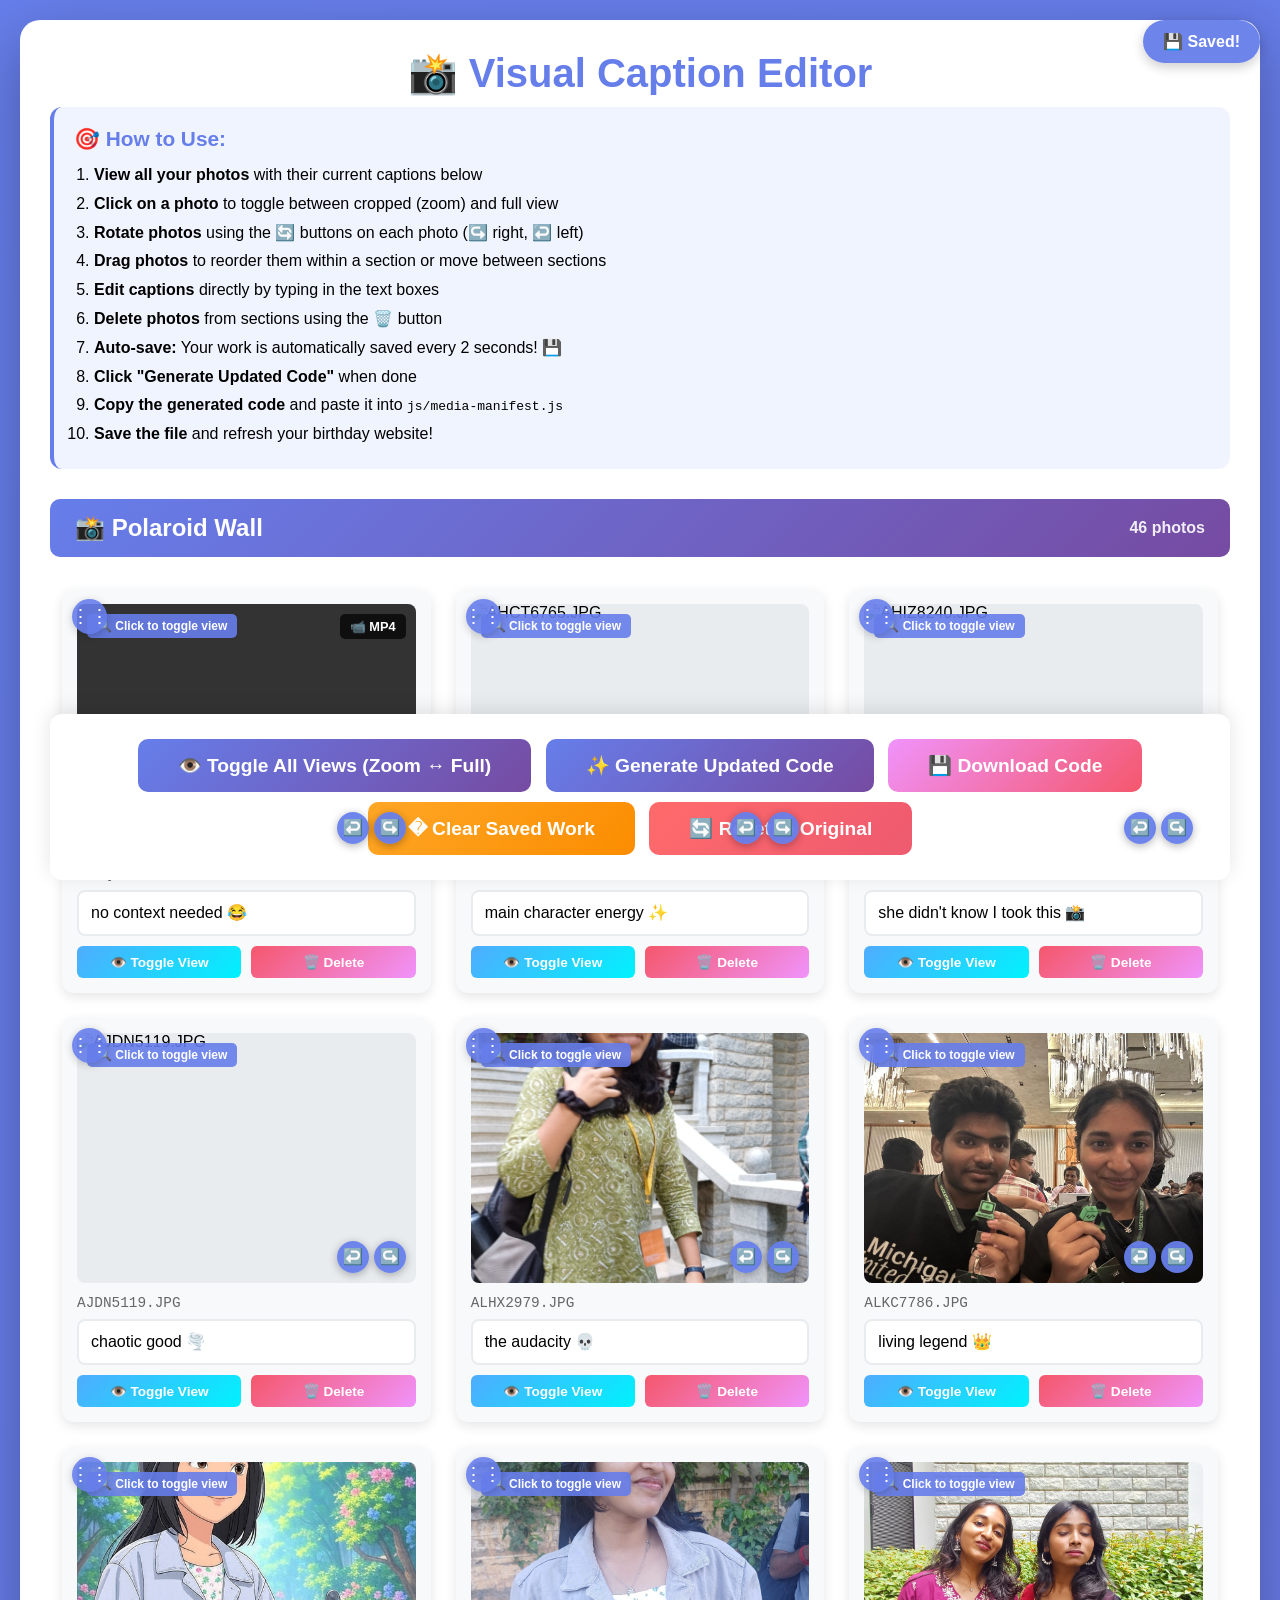
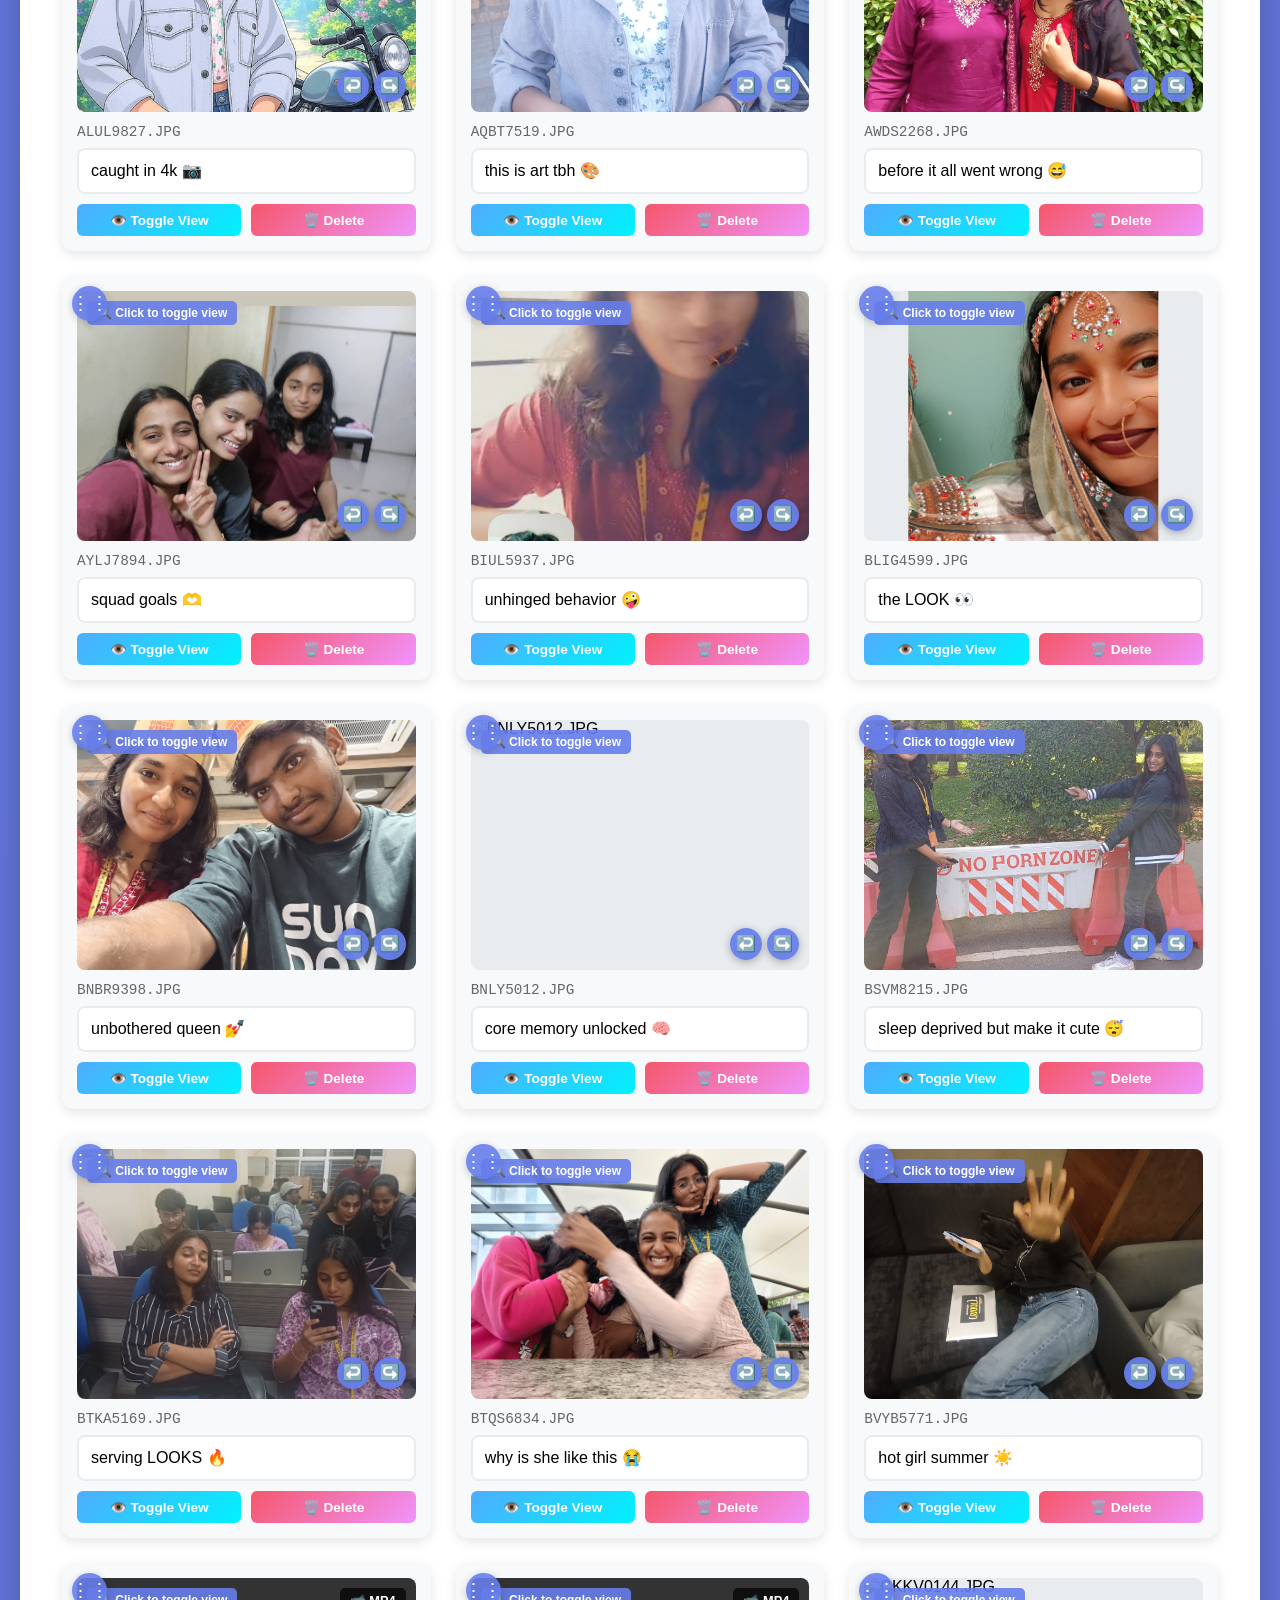
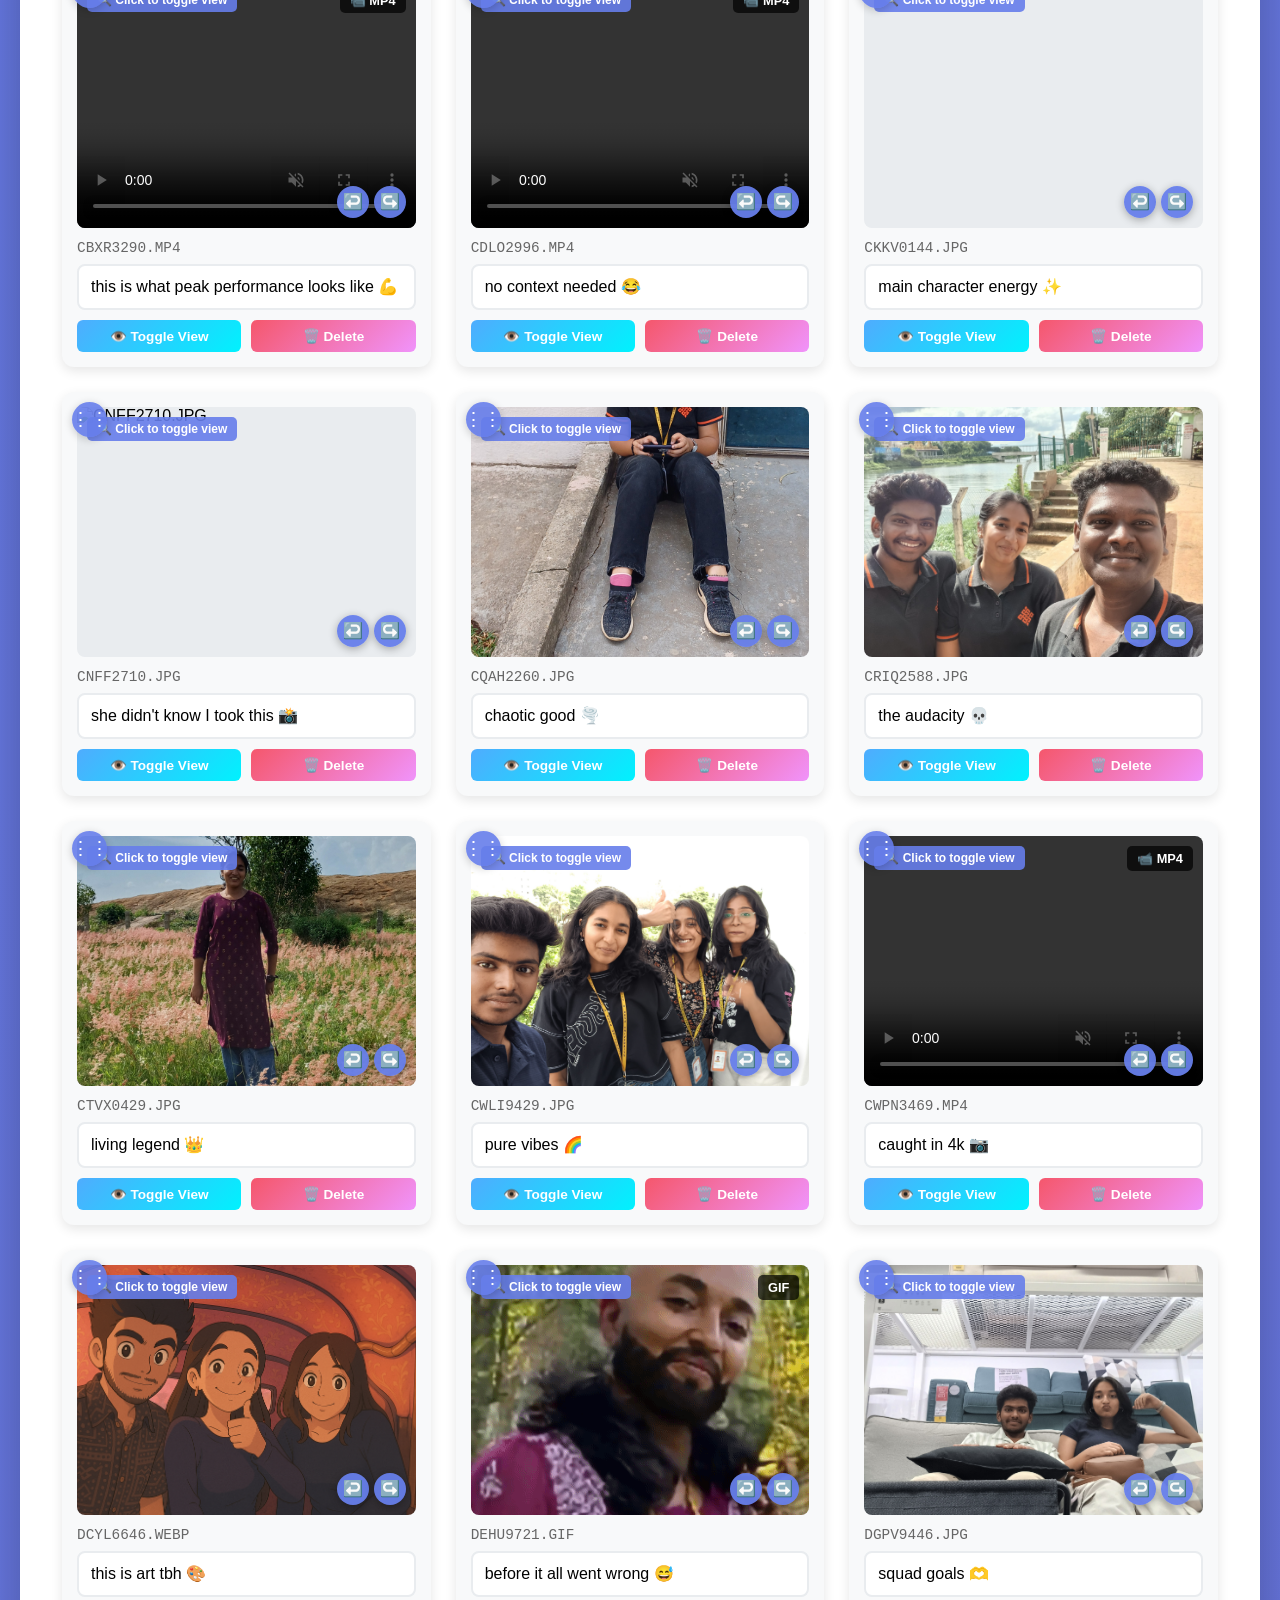
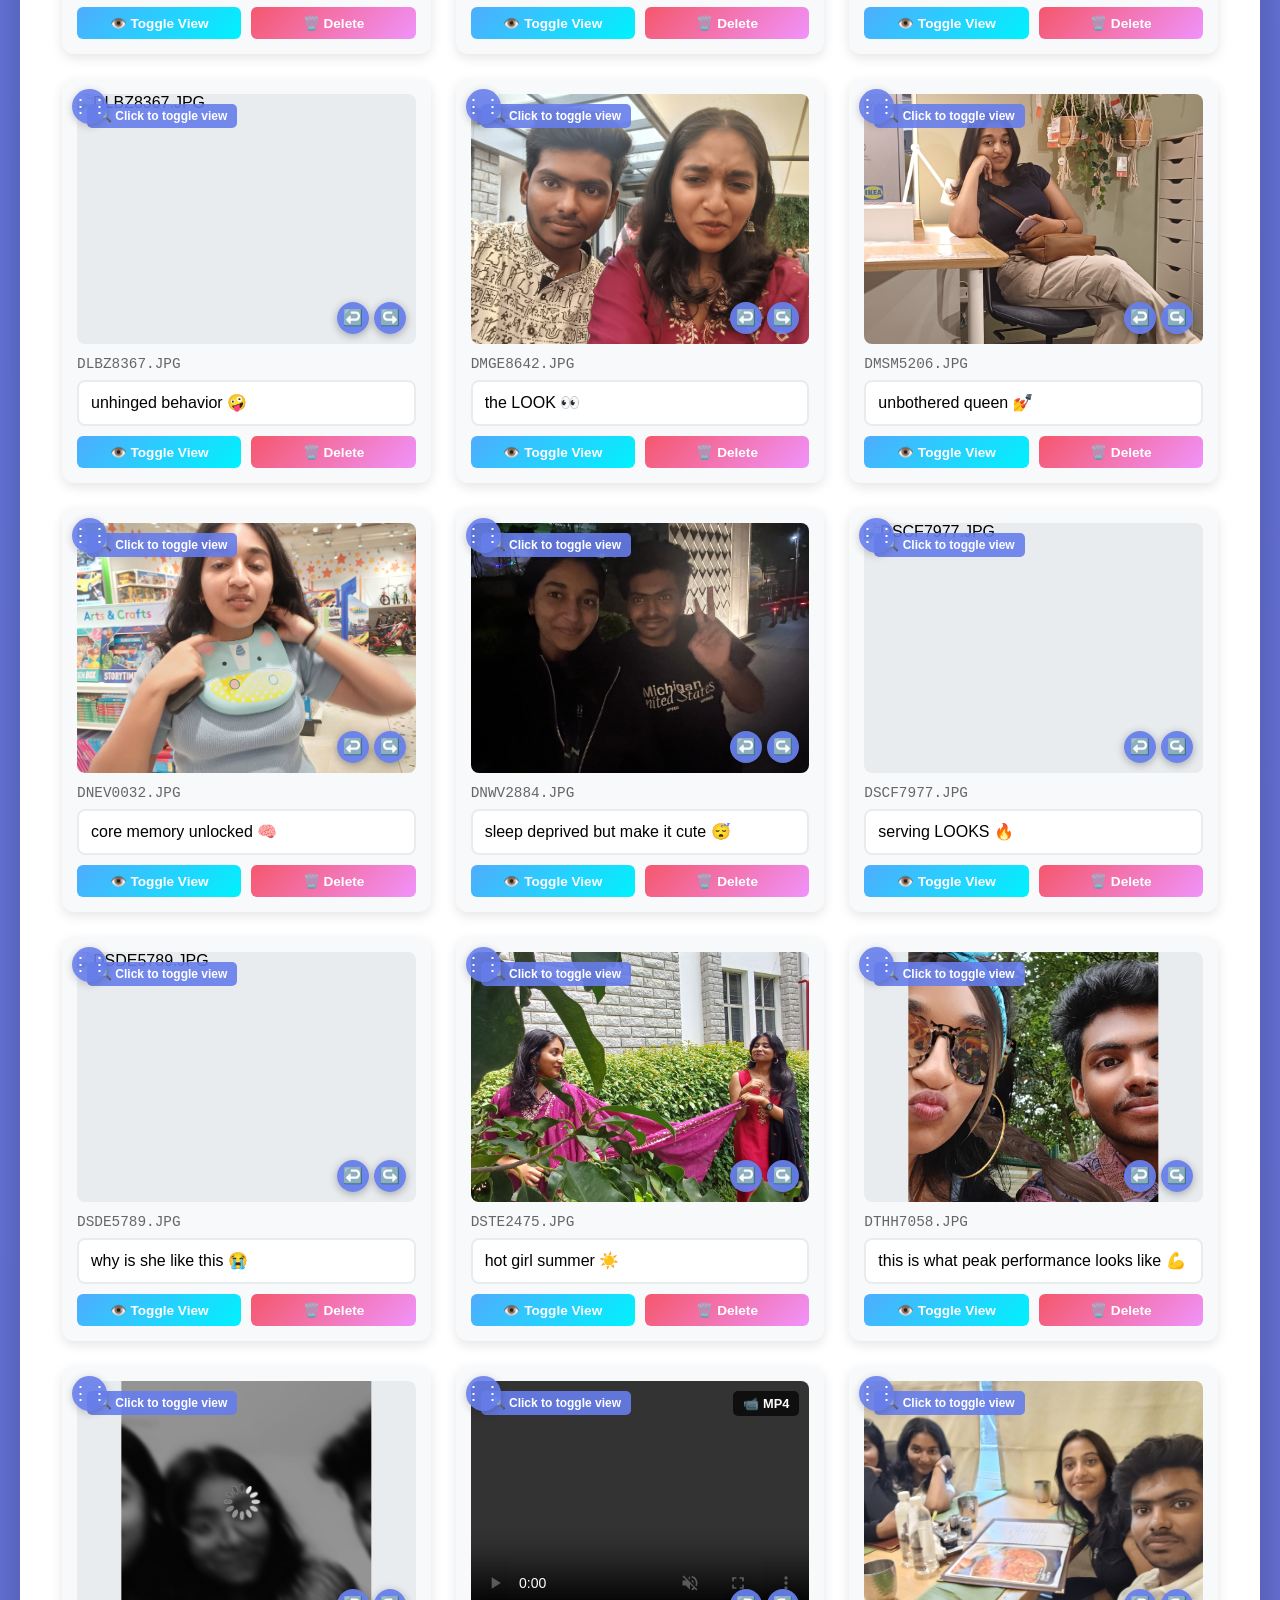
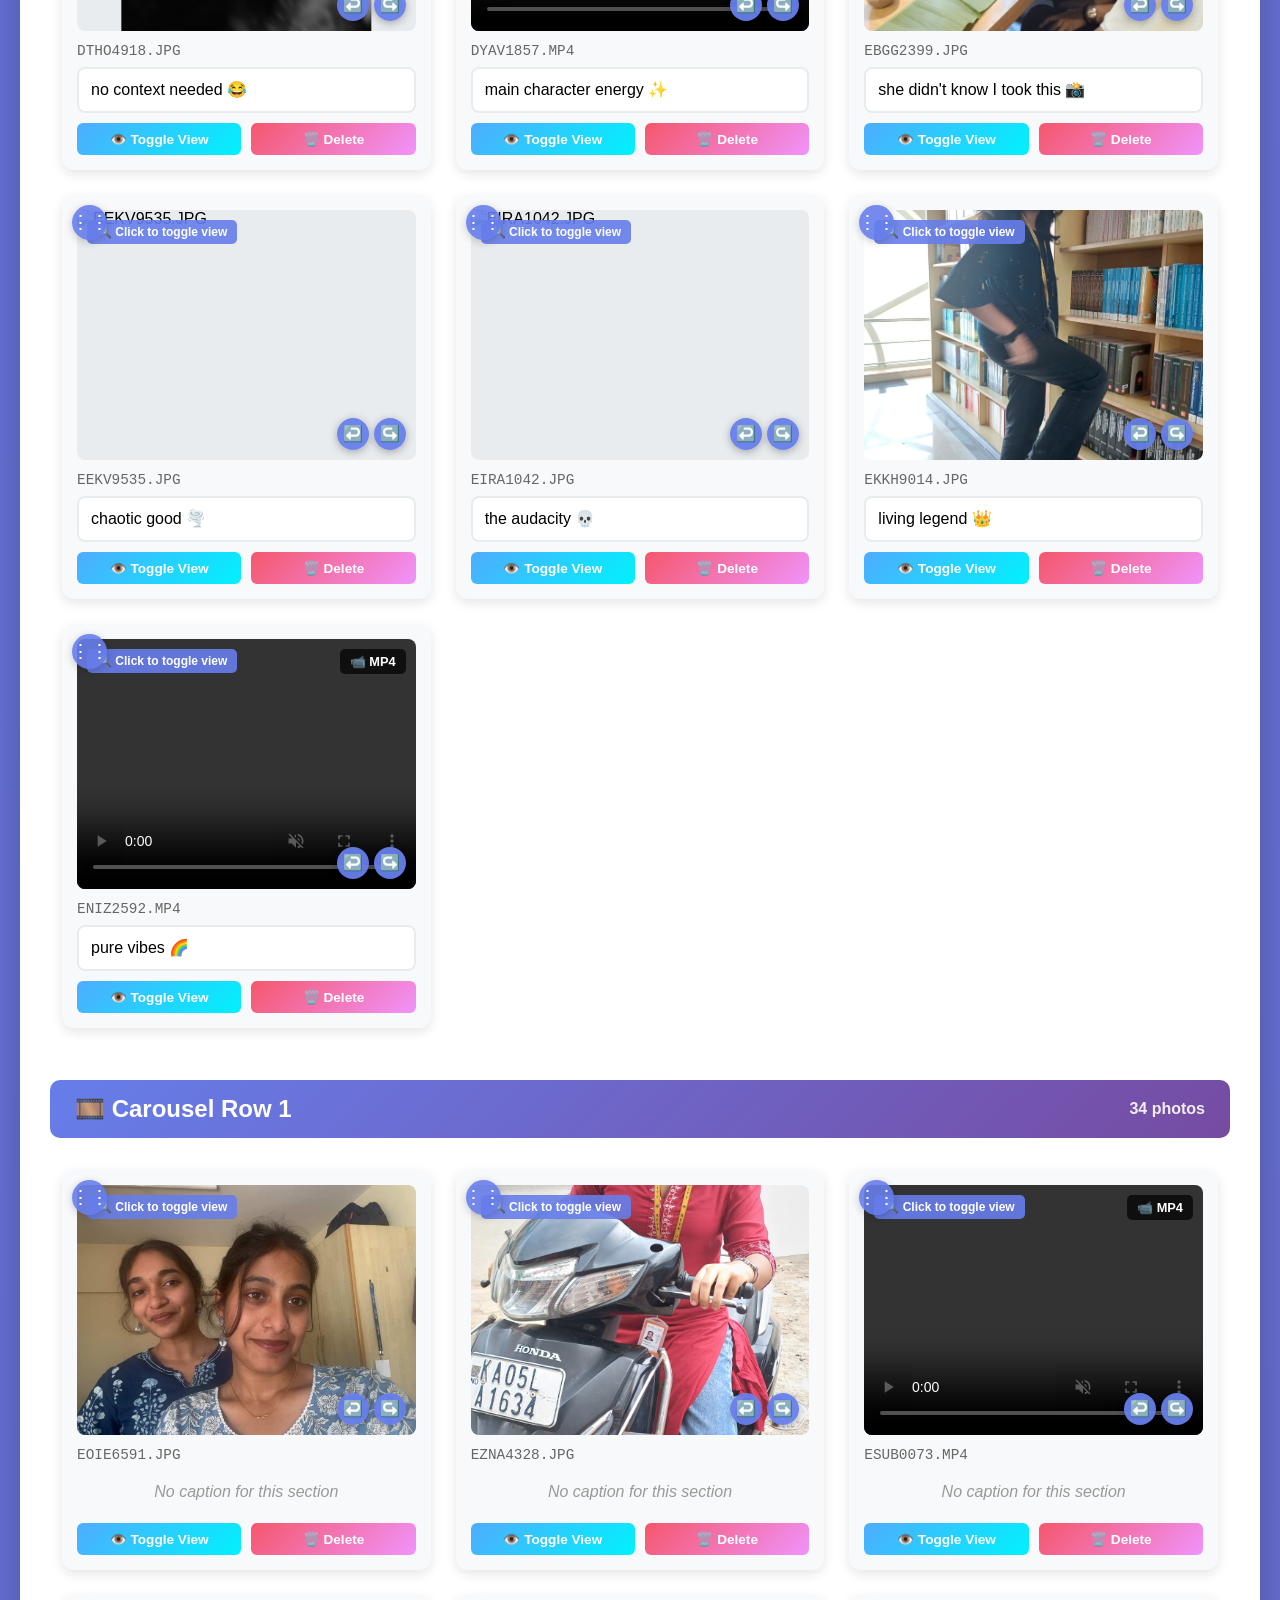
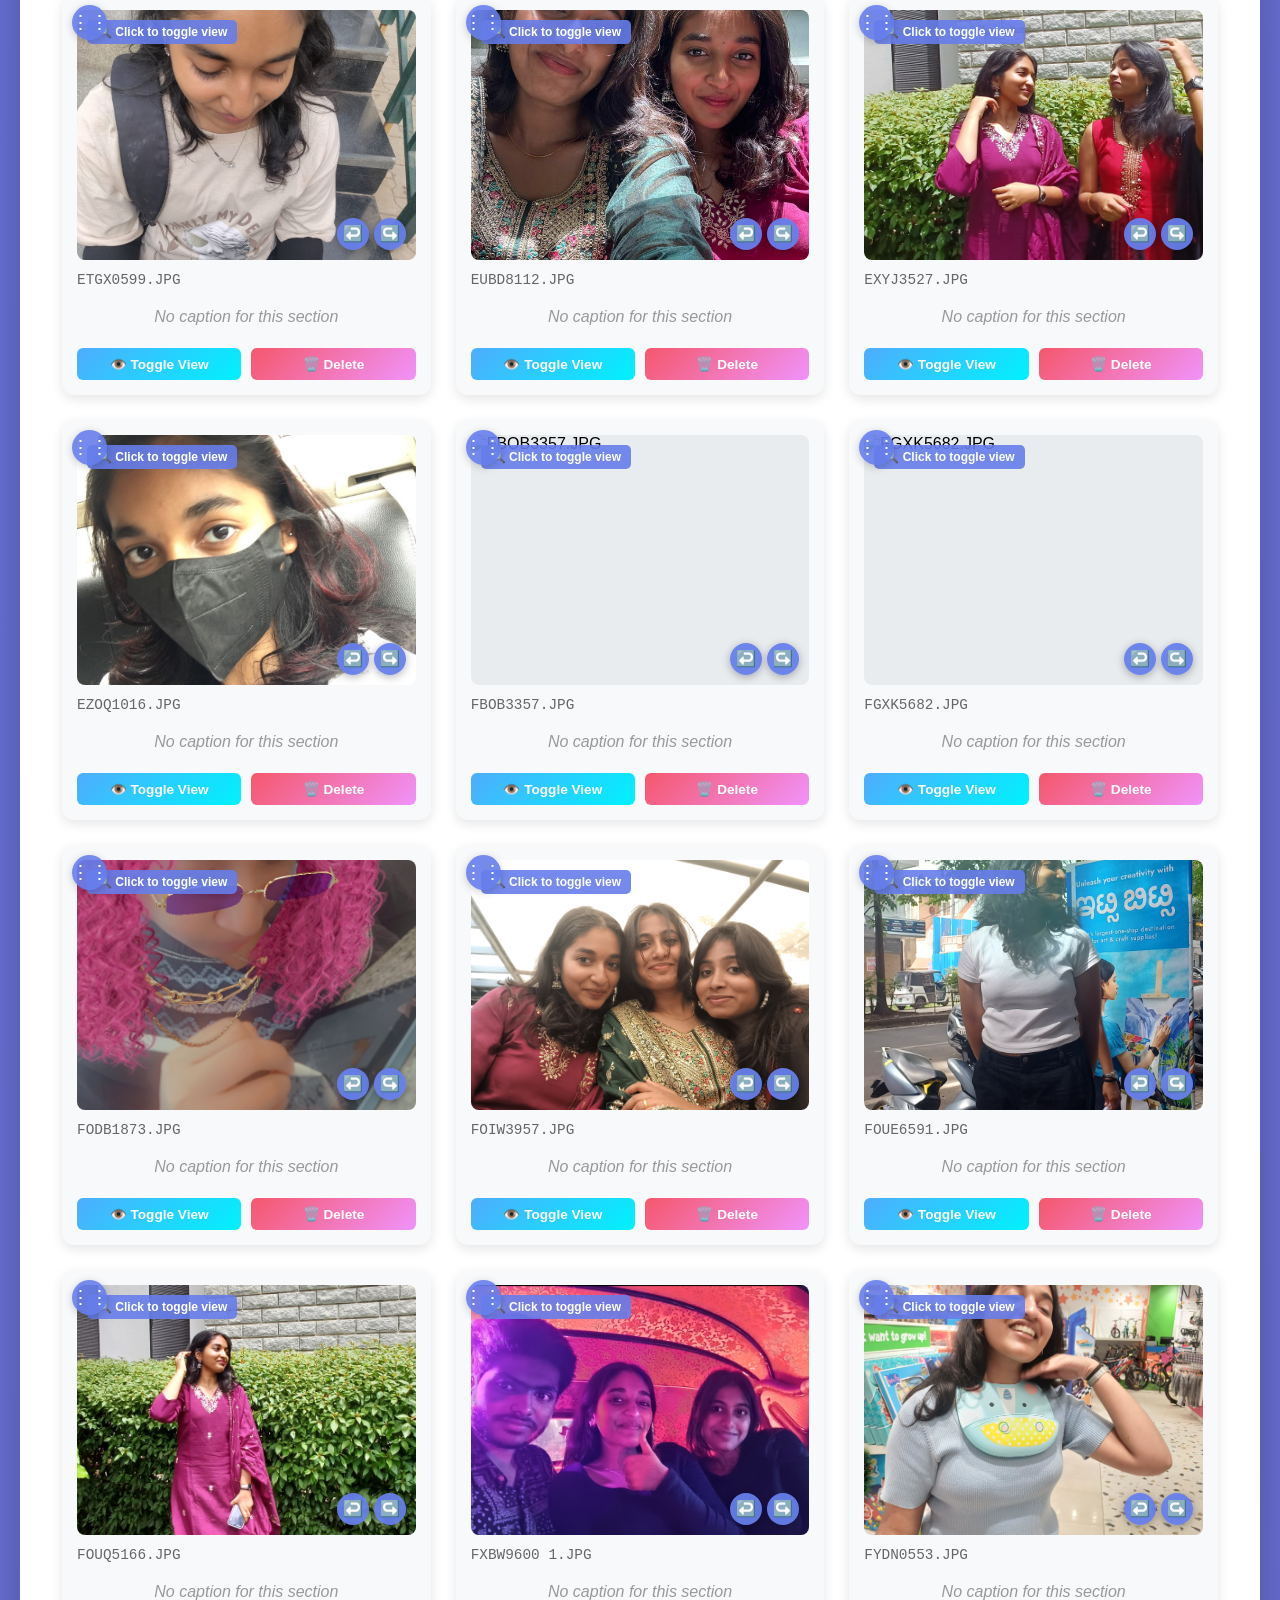
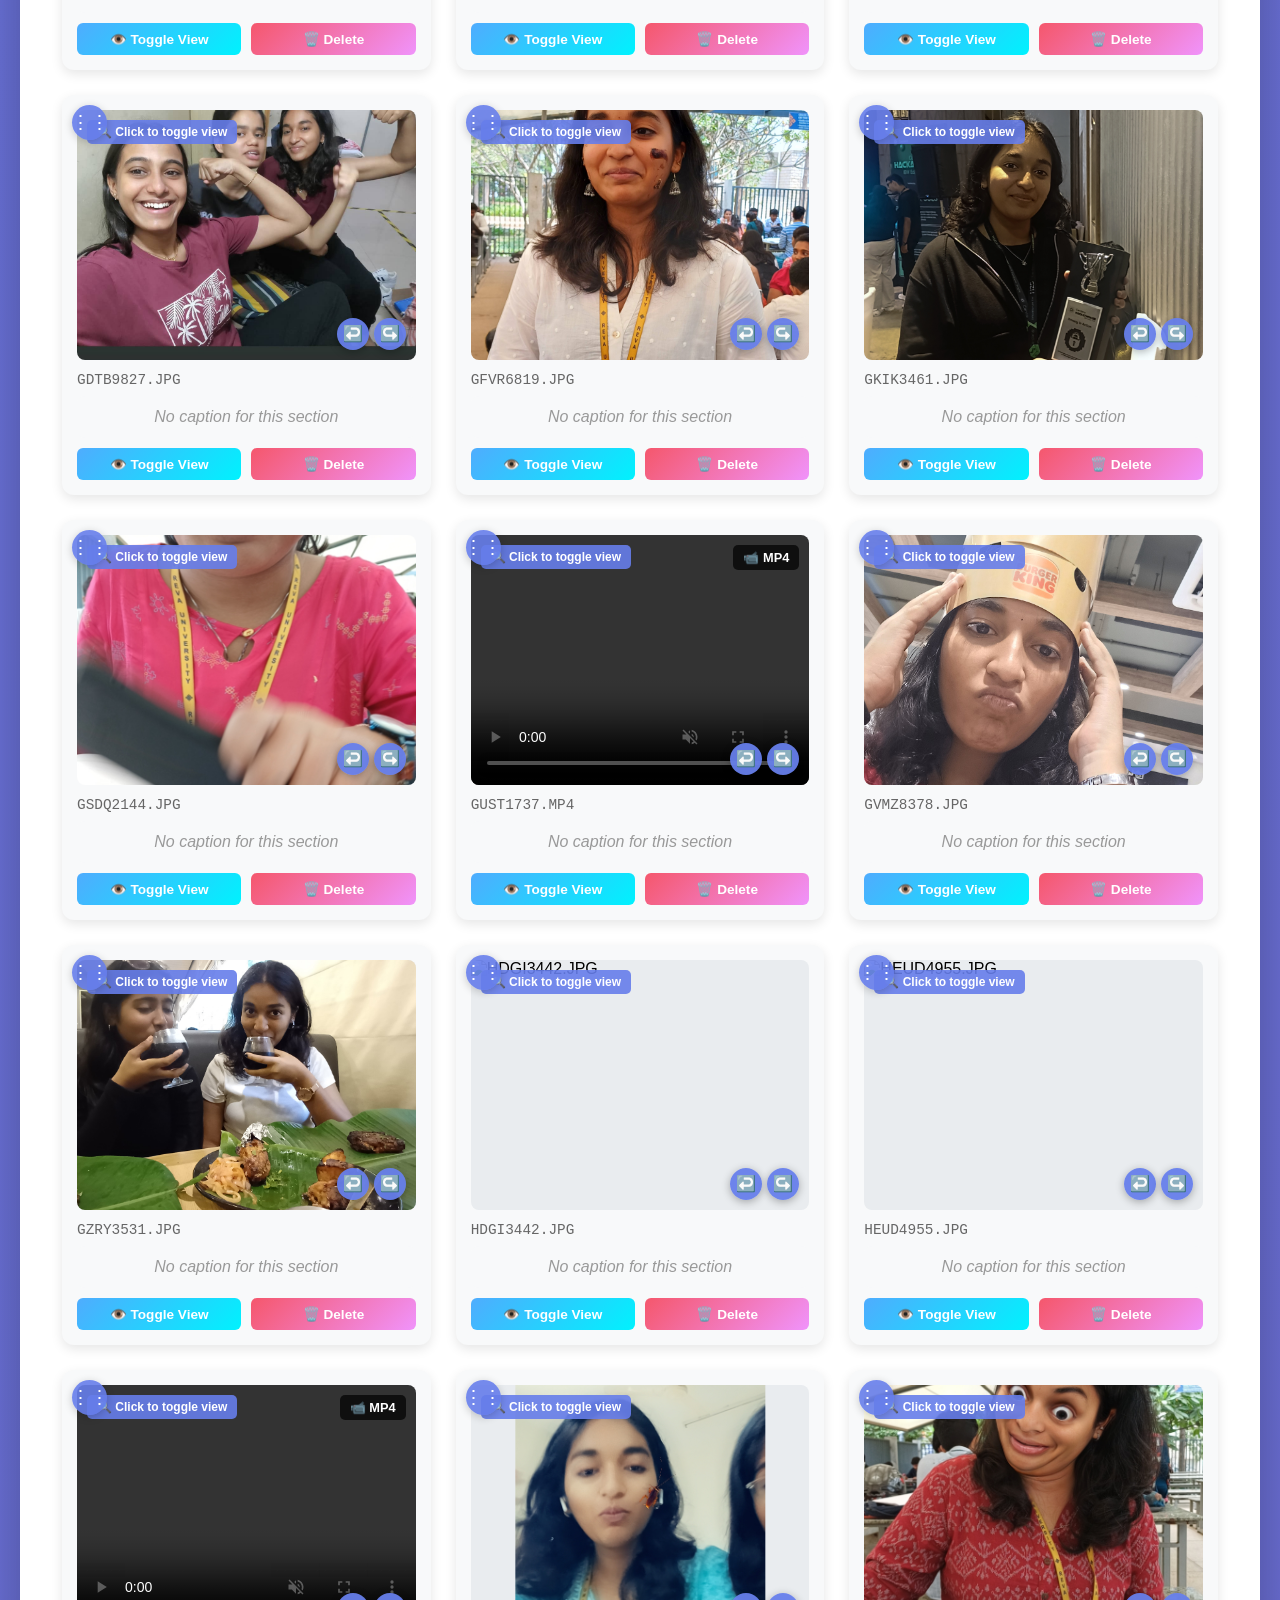
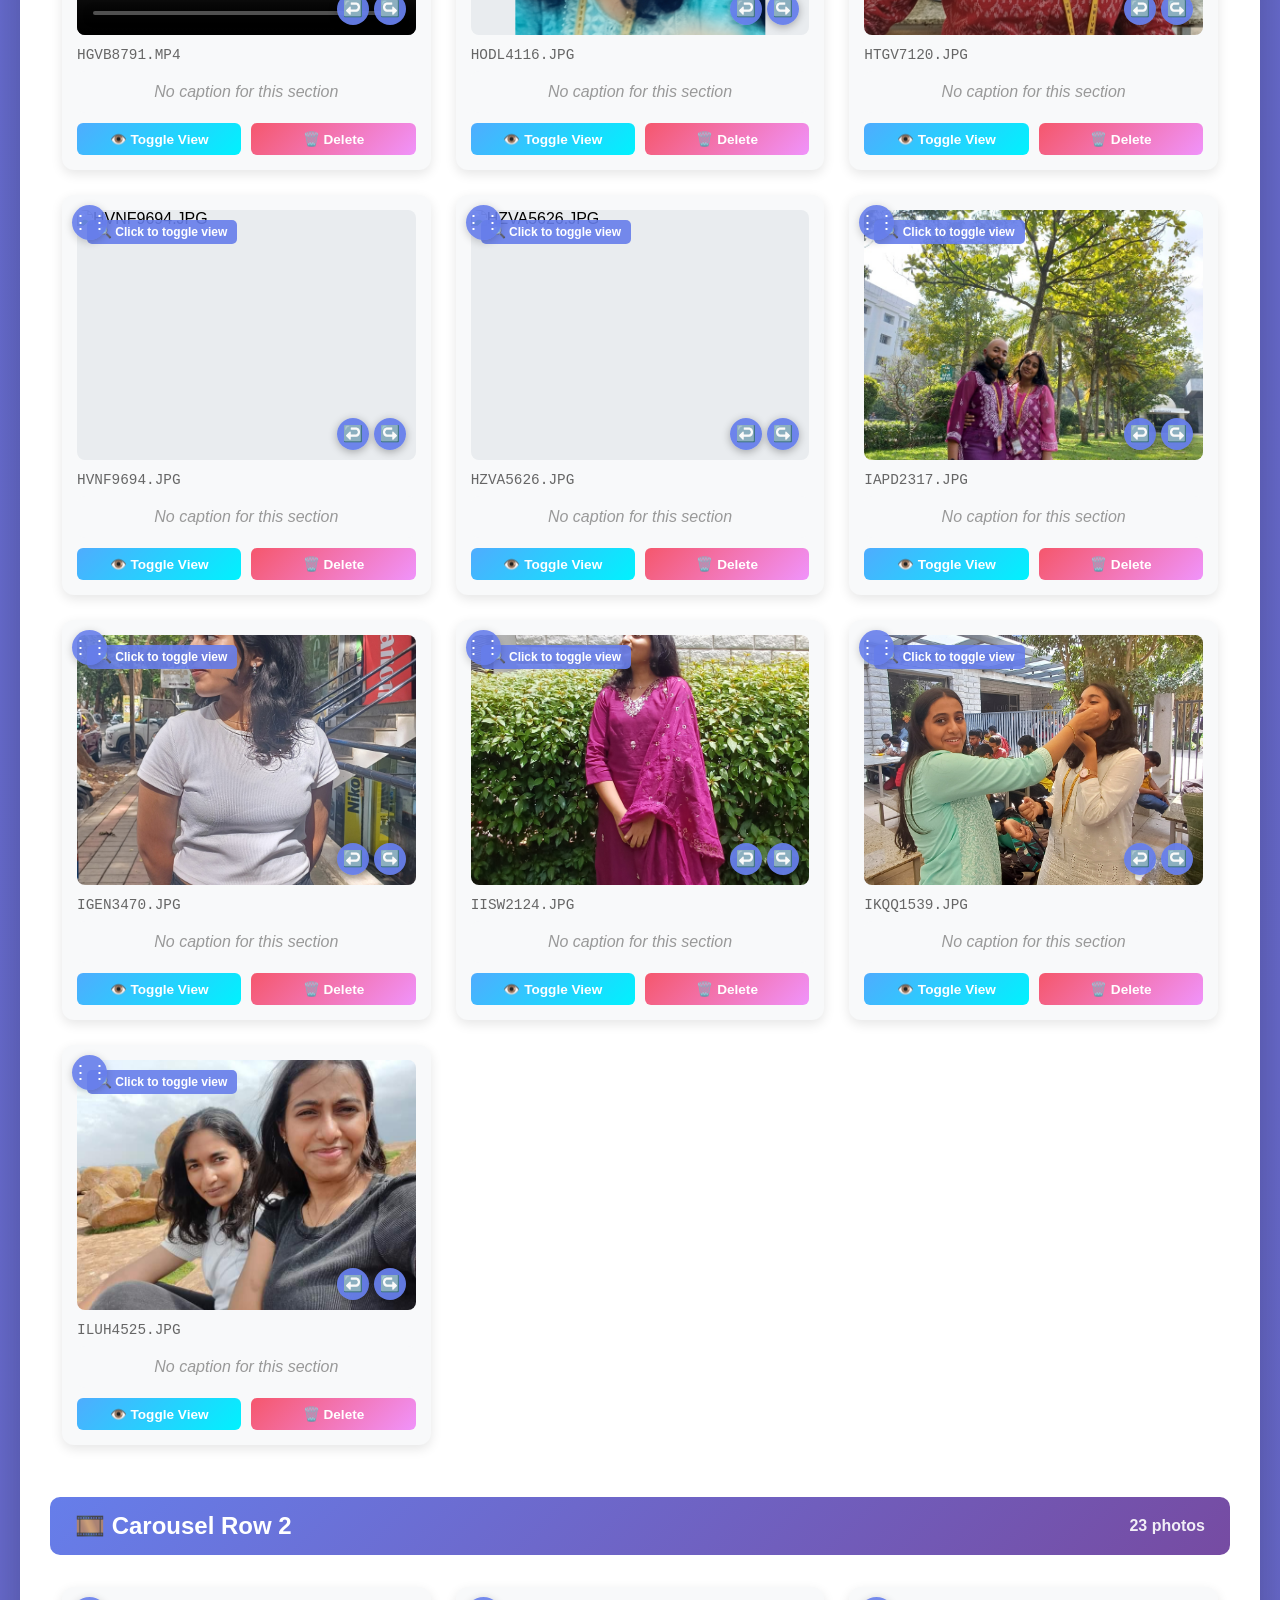
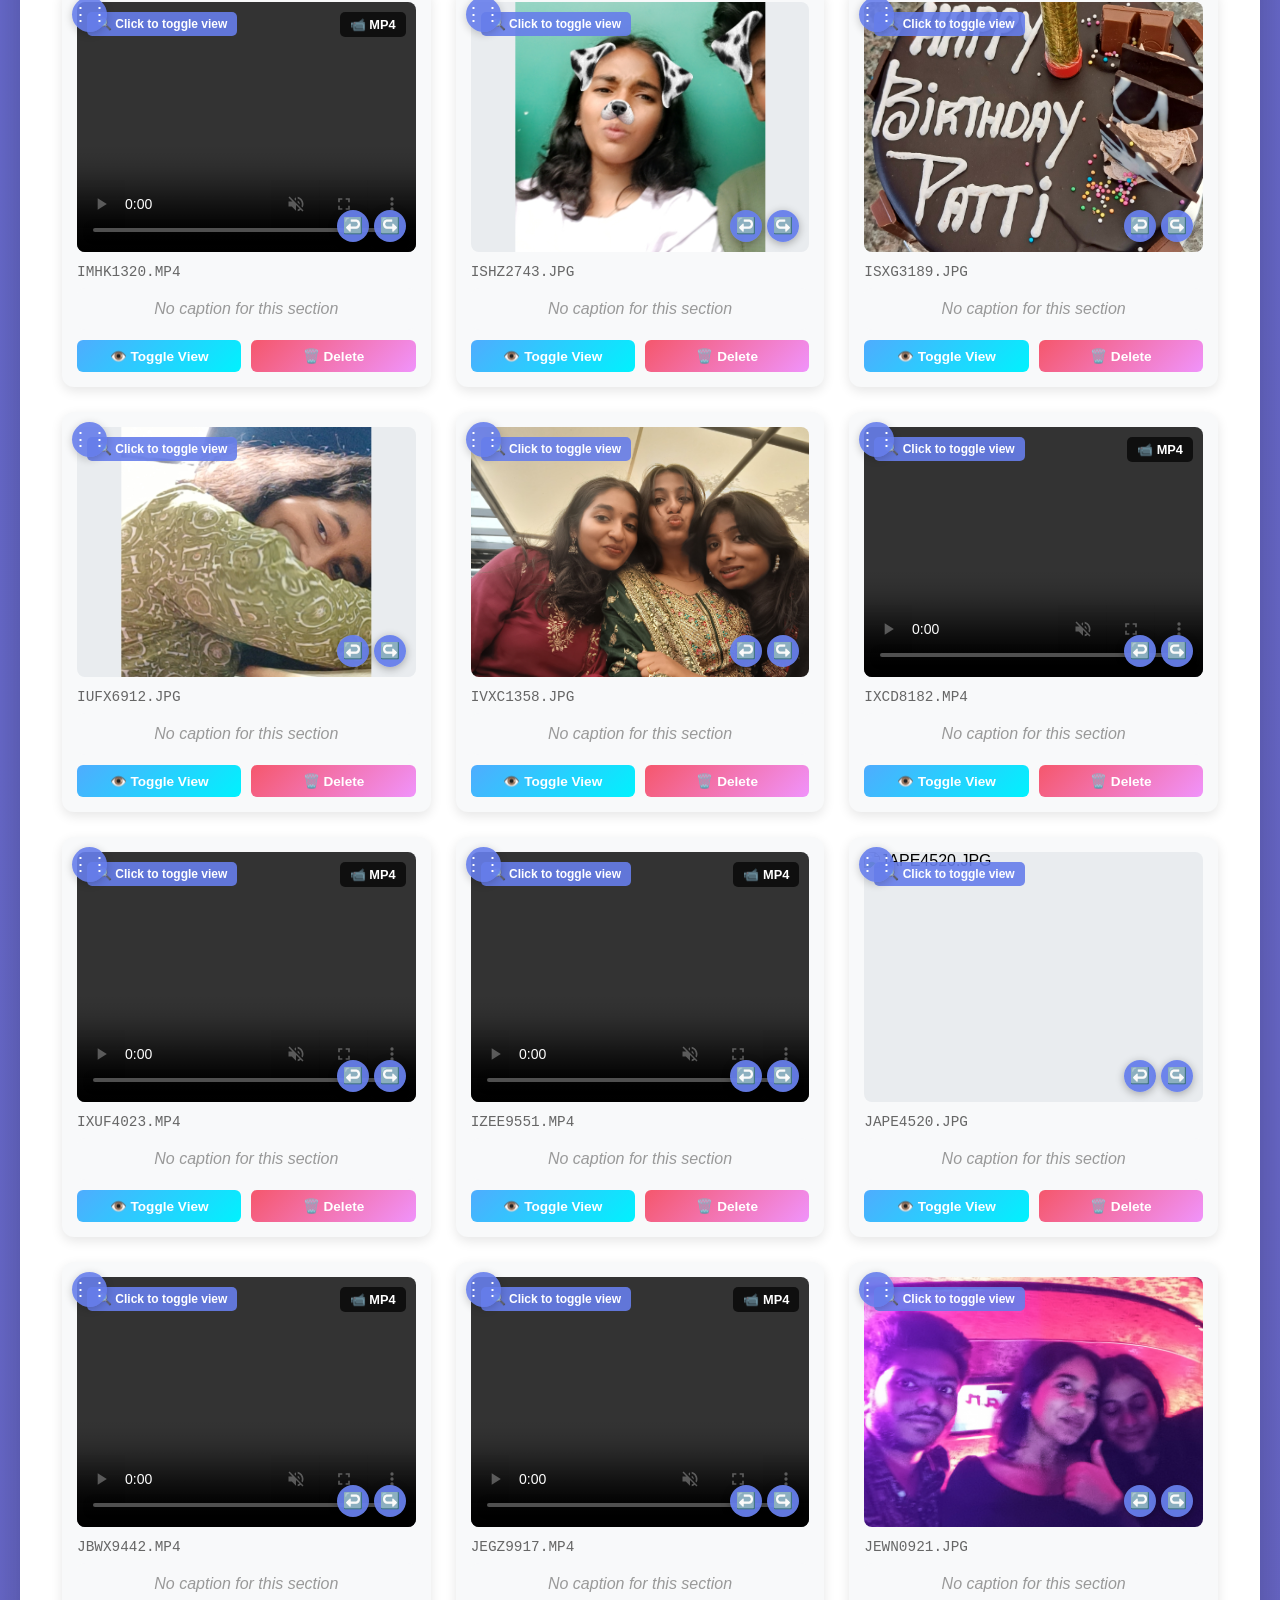
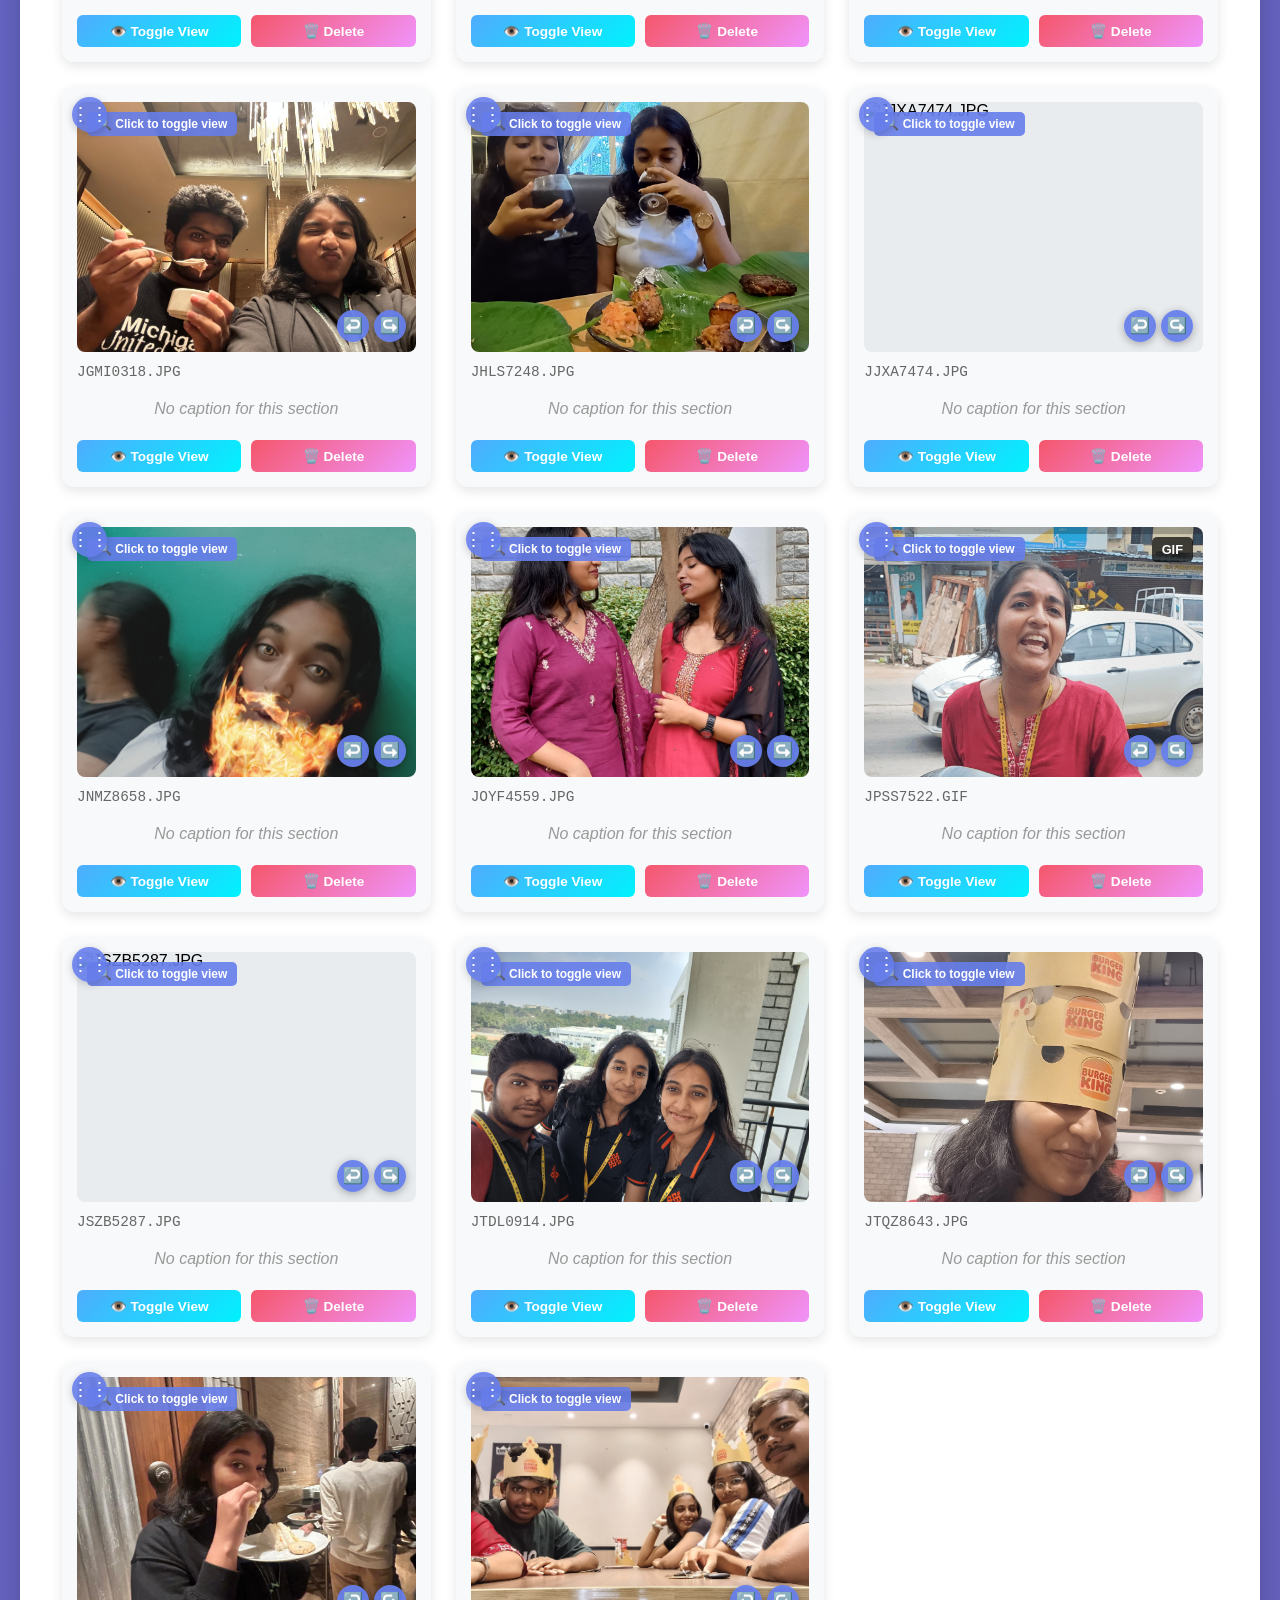
==== edit-captions.html @ 119659c2 "🔧 Fix: cache-bust media-manifest.js so new photos always load fresh" ====
<!DOCTYPE html>
<html lang="en">
<head>
    <meta charset="UTF-8">
    <meta name="viewport" content="width=device-width, initial-scale=1.0">
    <title>📸 Edit Photo Captions</title>
    <style>
        * {
            margin: 0;
            padding: 0;
            box-sizing: border-box;
        }
        
        body {
            font-family: -apple-system, BlinkMacSystemFont, 'Segoe UI', Roboto, sans-serif;
            background: linear-gradient(135deg, #667eea 0%, #764ba2 100%);
            padding: 20px;
            min-height: 100vh;
        }
        
        .container {
            max-width: 1400px;
            margin: 0 auto;
            background: white;
            border-radius: 20px;
            padding: 30px;
            box-shadow: 0 20px 60px rgba(0,0,0,0.3);
        }
        
        h1 {
            text-align: center;
            color: #667eea;
            margin-bottom: 10px;
            font-size: 2.5rem;
        }
        
        .instructions {
            background: #f0f4ff;
            padding: 20px;
            border-radius: 12px;
            margin-bottom: 30px;
            border-left: 4px solid #667eea;
        }
        
        .instructions h2 {
            color: #667eea;
            margin-bottom: 10px;
            font-size: 1.3rem;
        }
        
        .instructions ol {
            margin-left: 20px;
            line-height: 1.8;
        }
        
        .section-header {
            background: linear-gradient(135deg, #667eea, #764ba2);
            color: white;
            padding: 15px 25px;
            border-radius: 10px;
            margin: 30px 0 20px 0;
            font-size: 1.5rem;
            font-weight: bold;
            display: flex;
            justify-content: space-between;
            align-items: center;
        }
        
        .section-header .count {
            font-size: 1rem;
            opacity: 0.9;
        }
        
        .photo-grid {
            display: grid;
            grid-template-columns: repeat(auto-fill, minmax(320px, 1fr));
            gap: 25px;
            margin-bottom: 40px;
            min-height: 100px;
            padding: 10px;
            border: 2px dashed transparent;
            border-radius: 10px;
            transition: all 0.3s;
        }
        
        .photo-grid.drop-zone-active {
            border-color: #667eea;
            background: #f0f4ff;
        }
        
        .photo-card {
            background: #f8f9fa;
            border-radius: 12px;
            padding: 15px;
            box-shadow: 0 4px 12px rgba(0,0,0,0.1);
            transition: transform 0.2s, box-shadow 0.2s;
            cursor: move;
            position: relative;
        }
        
        .photo-card:hover {
            transform: translateY(-5px);
            box-shadow: 0 8px 20px rgba(0,0,0,0.15);
        }
        
        .photo-card.dragging {
            opacity: 0.5;
            transform: scale(0.95);
        }
        
        .photo-card.drag-over {
            border: 3px dashed #667eea;
            background: #e8eeff;
        }
        
        .drag-handle {
            position: absolute;
            top: 10px;
            left: 10px;
            background: rgba(102, 126, 234, 0.9);
            color: white;
            width: 35px;
            height: 35px;
            border-radius: 50%;
            display: flex;
            align-items: center;
            justify-content: center;
            font-size: 1.2rem;
            cursor: grab;
            z-index: 10;
            box-shadow: 0 2px 8px rgba(0,0,0,0.2);
        }
        
        .drag-handle:active {
            cursor: grabbing;
        }
        
        .section-actions {
            display: flex;
            gap: 10px;
            margin-top: 10px;
            flex-wrap: wrap;
        }
        
        .btn-small {
            background: linear-gradient(135deg, #667eea, #764ba2);
            color: white;
            border: none;
            padding: 8px 15px;
            font-size: 0.85rem;
            font-weight: bold;
            border-radius: 6px;
            cursor: pointer;
            transition: transform 0.2s;
            flex: 1;
            min-width: 100px;
        }
        
        .btn-small:hover {
            transform: scale(1.05);
        }
        
        .btn-small.danger {
            background: linear-gradient(135deg, #f5576c, #f093fb);
        }
        
        .btn-small.info {
            background: linear-gradient(135deg, #4facfe, #00f2fe);
        }
        
        .photo-wrapper {
            position: relative;
            width: 100%;
            height: 250px;
            background: #e9ecef;
            border-radius: 8px;
            overflow: hidden;
            margin-bottom: 12px;
            cursor: pointer;
        }
        
        .photo-wrapper:hover {
            outline: 3px solid #667eea;
        }
        
        .view-mode-badge {
            position: absolute;
            top: 10px;
            left: 10px;
            background: rgba(102, 126, 234, 0.9);
            color: white;
            padding: 5px 10px;
            border-radius: 5px;
            font-size: 0.75rem;
            font-weight: bold;
            z-index: 5;
        }
        
        .rotation-controls {
            position: absolute;
            bottom: 10px;
            right: 10px;
            display: flex;
            gap: 5px;
            z-index: 10;
        }
        
        .rotate-btn {
            background: rgba(102, 126, 234, 0.95);
            color: white;
            border: none;
            width: 32px;
            height: 32px;
            border-radius: 50%;
            cursor: pointer;
            font-size: 1rem;
            display: flex;
            align-items: center;
            justify-content: center;
            transition: all 0.2s;
            box-shadow: 0 2px 8px rgba(0,0,0,0.3);
        }
        
        .rotate-btn:hover {
            background: rgba(118, 75, 162, 0.95);
            transform: scale(1.1);
        }
        
        .rotate-btn:active {
            transform: scale(0.95);
        }
        
        .photo-wrapper img, .photo-wrapper video {
            width: 100%;
            height: 100%;
            object-fit: cover;
            transition: all 0.3s;
            transform-origin: center center;
        }
        
        .photo-wrapper img.fit-contain, .photo-wrapper video.fit-contain {
            object-fit: contain;
            background: #000;
        }
        
        .photo-wrapper img.rotate-90, .photo-wrapper video.rotate-90 {
            transform: rotate(90deg);
        }
        
        .photo-wrapper img.rotate-180, .photo-wrapper video.rotate-180 {
            transform: rotate(180deg);
        }
        
        .photo-wrapper img.rotate-270, .photo-wrapper video.rotate-270 {
            transform: rotate(270deg);
        }
        
        .photo-wrapper img.rotate-90.fit-contain, .photo-wrapper video.rotate-90.fit-contain {
            transform: rotate(90deg);
        }
        
        .photo-wrapper img.rotate-180.fit-contain, .photo-wrapper video.rotate-180.fit-contain {
            transform: rotate(180deg);
        }
        
        .photo-wrapper img.rotate-270.fit-contain, .photo-wrapper video.rotate-270.fit-contain {
            transform: rotate(270deg);
        }
        
        .photo-wrapper .media-type {
            position: absolute;
            top: 10px;
            right: 10px;
            background: rgba(0,0,0,0.7);
            color: white;
            padding: 5px 10px;
            border-radius: 5px;
            font-size: 0.8rem;
            font-weight: bold;
        }
        
        .filename {
            font-size: 0.9rem;
            color: #666;
            margin-bottom: 8px;
            font-family: 'Courier New', monospace;
            word-break: break-all;
        }
        
        .caption-input {
            width: 100%;
            padding: 12px;
            border: 2px solid #e9ecef;
            border-radius: 8px;
            font-size: 1rem;
            transition: border-color 0.2s;
        }
        
        .caption-input:focus {
            outline: none;
            border-color: #667eea;
        }
        
        .no-caption {
            color: #999;
            font-style: italic;
            padding: 12px;
            background: #f8f9fa;
            border-radius: 8px;
            text-align: center;
        }
        
        .export-section {
            position: sticky;
            bottom: 20px;
            background: white;
            padding: 20px;
            border-radius: 12px;
            box-shadow: 0 -4px 20px rgba(0,0,0,0.1);
            text-align: center;
            margin-top: 40px;
        }
        
        .btn {
            background: linear-gradient(135deg, #667eea, #764ba2);
            color: white;
            border: none;
            padding: 15px 40px;
            font-size: 1.2rem;
            font-weight: bold;
            border-radius: 10px;
            cursor: pointer;
            transition: transform 0.2s, box-shadow 0.2s;
            margin: 5px;
        }
        
        .btn:hover {
            transform: scale(1.05);
            box-shadow: 0 8px 20px rgba(102, 126, 234, 0.4);
        }
        
        .btn:active {
            transform: scale(0.98);
        }
        
        #output {
            display: none;
            margin-top: 20px;
            background: #f8f9fa;
            padding: 20px;
            border-radius: 10px;
            border: 2px solid #667eea;
        }
        
        #output textarea {
            width: 100%;
            height: 400px;
            font-family: 'Courier New', monospace;
            font-size: 0.9rem;
            padding: 15px;
            border: 1px solid #ddd;
            border-radius: 8px;
            resize: vertical;
        }
        
        .success-message {
            background: #d4edda;
            color: #155724;
            padding: 15px;
            border-radius: 8px;
            margin-top: 15px;
            border: 1px solid #c3e6cb;
        }
        
        .error-message {
            background: #f8d7da;
            color: #721c24;
            padding: 15px;
            border-radius: 8px;
            margin-top: 15px;
            border: 1px solid #f5c6cb;
        }
        
        .save-indicator {
            position: fixed;
            top: 20px;
            right: 20px;
            background: rgba(102, 126, 234, 0.95);
            color: white;
            padding: 12px 20px;
            border-radius: 25px;
            font-weight: bold;
            z-index: 10000;
            display: none;
            box-shadow: 0 4px 12px rgba(0,0,0,0.2);
            animation: fadeInOut 1s ease;
        }
        
        @keyframes fadeInOut {
            0%, 100% { opacity: 0; }
            10%, 90% { opacity: 1; }
        }
    </style>
</head>
<body>
    <div class="save-indicator" id="save-indicator">💾 Saved!</div>
    
    <div class="container">
        <h1>📸 Visual Caption Editor</h1>
        
        <div class="instructions">
            <h2>🎯 How to Use:</h2>
            <ol>
                <li><strong>View all your photos</strong> with their current captions below</li>
                <li><strong>Click on a photo</strong> to toggle between cropped (zoom) and full view</li>
                <li><strong>Rotate photos</strong> using the 🔄 buttons on each photo (↪️ right, ↩️ left)</li>
                <li><strong>Drag photos</strong> to reorder them within a section or move between sections</li>
                <li><strong>Edit captions</strong> directly by typing in the text boxes</li>
                <li><strong>Delete photos</strong> from sections using the 🗑️ button</li>
                <li><strong>Auto-save:</strong> Your work is automatically saved every 2 seconds! 💾</li>
                <li><strong>Click "Generate Updated Code"</strong> when done</li>
                <li><strong>Copy the generated code</strong> and paste it into <code>js/media-manifest.js</code></li>
                <li><strong>Save the file</strong> and refresh your birthday website!</li>
            </ol>
        </div>
        
        <div id="restore-banner" style="display:none; background: #d1ecf1; color: #0c5460; padding: 15px; border-radius: 10px; margin-bottom: 20px; border: 2px solid #bee5eb;">
            <strong>✅ Restored your previous work!</strong> Your edits (deletions, caption changes, rotations) have been loaded.
        </div>
        
        <div id="sections-container"></div>
        
        <div class="export-section">
            <button class="btn" onclick="toggleAllViews()">👁️ Toggle All Views (Zoom ↔ Full)</button>
            <button class="btn" onclick="generateCode()">✨ Generate Updated Code</button>
            <button class="btn" onclick="downloadCode()" style="background: linear-gradient(135deg, #f093fb, #f5576c);">💾 Download Code</button>
            <button class="btn" onclick="clearSavedWork()" style="background: linear-gradient(135deg, #ffa726, #fb8c00);">�️ Clear Saved Work</button>
            <button class="btn" onclick="resetAll()" style="background: linear-gradient(135deg, #ff6b6b, #ee5a6f);">🔄 Reset to Original</button>
            <div id="output">
                <h3 style="margin-bottom: 10px;">📋 Copy this entire code and paste into <code>js/media-manifest.js</code>:</h3>
                <textarea id="code-output" readonly></textarea>
                <button class="btn" onclick="copyToClipboard()" style="margin-top: 10px;">📋 Copy to Clipboard</button>
            </div>
        </div>
    </div>
    
    <script>
        // Load media-manifest.js with cache-busting so new photos always appear
        (function() {
            const script = document.createElement('script');
            script.src = 'js/media-manifest.js?v=' + Date.now();
            script.onload = function() { initTool(); };
            document.head.appendChild(script);
        })();
    </script>
    <script>
        // Store original manifest for reset
        let ORIGINAL_MANIFEST;
        
        // Global state objects (must be accessible by onclick handlers)
        const ROTATION_DATA = {};
        const VIEW_MODE_DATA = {};
        let draggedElement = null;
        
        function initTool() {
        ORIGINAL_MANIFEST = JSON.parse(JSON.stringify(MEDIA_MANIFEST));
        
        // Initialize rotation data from manifest if it exists
        Object.keys(MEDIA_MANIFEST).forEach(section => {
            MEDIA_MANIFEST[section].forEach(item => {
                if (item.rotation) {
                    ROTATION_DATA[item.file] = item.rotation;
                }
            });
        });
        
        // Try to load saved work from localStorage
        const savedWork = localStorage.getItem('mediaManifestWork');
        if (savedWork) {
            try {
                const parsed = JSON.parse(savedWork);
                Object.keys(parsed.manifest).forEach(key => {
                    MEDIA_MANIFEST[key] = parsed.manifest[key];
                });
                Object.keys(parsed.rotations).forEach(key => {
                    ROTATION_DATA[key] = parsed.rotations[key];
                });
                if (parsed.viewModes) {
                    Object.keys(parsed.viewModes).forEach(key => {
                        VIEW_MODE_DATA[key] = parsed.viewModes[key];
                    });
                }
                console.log('✅ Loaded saved work from previous session');
                
                // Show restore banner
                const banner = document.getElementById('restore-banner');
                if (banner) {
                    banner.style.display = 'block';
                    setTimeout(() => {
                        banner.style.transition = 'opacity 0.5s';
                        banner.style.opacity = '0';
                        setTimeout(() => { banner.style.display = 'none'; }, 500);
                    }, 5000);
                }
            } catch (e) {
                console.error('Failed to load saved work:', e);
            }
        }
        
        // Auto-save work every 2 seconds
        setInterval(() => {
            saveWork();
        }, 2000);
        
        function saveWork() {
            try {
                const workData = {
                    manifest: MEDIA_MANIFEST,
                    rotations: ROTATION_DATA,
                    viewModes: VIEW_MODE_DATA,
                    timestamp: new Date().toISOString()
                };
                localStorage.setItem('mediaManifestWork', JSON.stringify(workData));
                
                // Show save indicator
                const indicator = document.getElementById('save-indicator');
                if (indicator) {
                    indicator.style.display = 'block';
                    setTimeout(() => {
                        indicator.style.display = 'none';
                    }, 1000);
                }
            } catch (e) {
                console.error('Failed to save work:', e);
            }
        }
        
        // Render all sections
        function renderSections() {
            const container = document.getElementById('sections-container');
            container.innerHTML = ''; // Clear existing content
            
            // 1. POLAROIDS (with captions)
            if (MEDIA_MANIFEST.polaroids && MEDIA_MANIFEST.polaroids.length > 0) {
                const section = document.createElement('div');
                section.innerHTML = `<div class="section-header">
                    <span>📸 Polaroid Wall</span>
                    <span class="count">${MEDIA_MANIFEST.polaroids.length} photos</span>
                </div>`;
                
                const grid = document.createElement('div');
                grid.className = 'photo-grid';
                grid.dataset.section = 'polaroids';
                
                MEDIA_MANIFEST.polaroids.forEach((item, idx) => {
                    const card = createPhotoCard(item, 'polaroids', idx);
                    grid.appendChild(card);
                });
                
                setupDropZone(grid);
                section.appendChild(grid);
                container.appendChild(section);
            }
            
            // 2. CAROUSEL ROW 1
            if (MEDIA_MANIFEST.carouselRow1 && MEDIA_MANIFEST.carouselRow1.length > 0) {
                const section = document.createElement('div');
                section.innerHTML = `<div class="section-header">
                    <span>🎞️ Carousel Row 1</span>
                    <span class="count">${MEDIA_MANIFEST.carouselRow1.length} photos</span>
                </div>`;
                
                const grid = document.createElement('div');
                grid.className = 'photo-grid';
                grid.dataset.section = 'carouselRow1';
                
                MEDIA_MANIFEST.carouselRow1.forEach((item, idx) => {
                    const card = createPhotoCard(item, 'carouselRow1', idx, false);
                    grid.appendChild(card);
                });
                
                setupDropZone(grid);
                section.appendChild(grid);
                container.appendChild(section);
            }
            
            // 3. CAROUSEL ROW 2
            if (MEDIA_MANIFEST.carouselRow2 && MEDIA_MANIFEST.carouselRow2.length > 0) {
                const section = document.createElement('div');
                section.innerHTML = `<div class="section-header">
                    <span>🎞️ Carousel Row 2</span>
                    <span class="count">${MEDIA_MANIFEST.carouselRow2.length} photos</span>
                </div>`;
                
                const grid = document.createElement('div');
                grid.className = 'photo-grid';
                grid.dataset.section = 'carouselRow2';
                
                MEDIA_MANIFEST.carouselRow2.forEach((item, idx) => {
                    const card = createPhotoCard(item, 'carouselRow2', idx, false);
                    grid.appendChild(card);
                });
                
                setupDropZone(grid);
                section.appendChild(grid);
                container.appendChild(section);
            }
            
            // 4. MOSAIC
            if (MEDIA_MANIFEST.mosaic && MEDIA_MANIFEST.mosaic.length > 0) {
                const section = document.createElement('div');
                section.innerHTML = `<div class="section-header">
                    <span>🖼️ Mosaic</span>
                    <span class="count">${MEDIA_MANIFEST.mosaic.length} photos</span>
                </div>`;
                
                const grid = document.createElement('div');
                grid.className = 'photo-grid';
                grid.dataset.section = 'mosaic';
                
                MEDIA_MANIFEST.mosaic.forEach((item, idx) => {
                    const card = createPhotoCard(item, 'mosaic', idx, false);
                    grid.appendChild(card);
                });
                
                setupDropZone(grid);
                section.appendChild(grid);
                container.appendChild(section);
            }
            
            // 5. TIMELINE (with date labels)
            if (MEDIA_MANIFEST.timeline && MEDIA_MANIFEST.timeline.length > 0) {
                const section = document.createElement('div');
                section.innerHTML = `<div class="section-header">
                    <span>📅 Timeline</span>
                    <span class="count">${MEDIA_MANIFEST.timeline.length} photos</span>
                </div>`;
                
                const grid = document.createElement('div');
                grid.className = 'photo-grid';
                grid.dataset.section = 'timeline';
                
                MEDIA_MANIFEST.timeline.forEach((item, idx) => {
                    const card = createPhotoCard(item, 'timeline', idx, true, true);
                    grid.appendChild(card);
                });
                
                setupDropZone(grid);
                section.appendChild(grid);
                container.appendChild(section);
            }
        }
        
        function createPhotoCard(item, section, index, hasCaption = true, isTimeline = false) {
            const card = document.createElement('div');
            card.className = 'photo-card';
            card.draggable = true;
            card.dataset.section = section;
            card.dataset.index = index;
            card.dataset.file = item.file;
            
            const filename = item.file;
            const ext = filename.split('.').pop().toLowerCase();
            const isVideo = ['mp4', 'mov', 'webm'].includes(ext);
            const isGif = ext === 'gif';
            const isUnsupported = ['heic'].includes(ext);
            
            // Get rotation from item or ROTATION_DATA
            const rotation = item.rotation || ROTATION_DATA[filename] || 0;
            let rotationClass = '';
            if (rotation === 90) rotationClass = 'rotate-90';
            else if (rotation === 180) rotationClass = 'rotate-180';
            else if (rotation === 270) rotationClass = 'rotate-270';
            
            // Get view mode from VIEW_MODE_DATA
            const isFullView = VIEW_MODE_DATA[filename] === true;
            const viewClass = isFullView ? ' fit-contain' : '';
            const viewBadgeText = isFullView ? '✅ Full view (click to zoom)' : '🔍 Click to toggle view';
            
            let mediaHTML = '';
            if (isUnsupported) {
                mediaHTML = `
                    <div class="photo-wrapper" data-file="${filename}">
                        <div style="display:flex;align-items:center;justify-content:center;height:100%;color:#999;">
                            <div style="text-align:center;">
                                <div style="font-size:3rem;">📱</div>
                                <div style="margin-top:10px;">HEIC Format</div>
                                <div style="font-size:0.8rem;margin-top:5px;">Cannot preview in browser</div>
                            </div>
                        </div>
                        <div class="media-type">HEIC</div>
                    </div>
                `;
            } else if (isVideo) {
                mediaHTML = `
                    <div class="photo-wrapper" data-file="${filename}" onclick="toggleViewMode(this)">
                        <div class="view-mode-badge">${viewBadgeText}</div>
                        <div class="rotation-controls">
                            <button class="rotate-btn" onclick="event.stopPropagation(); rotateMedia('${filename}', -90)" title="Rotate Left">↩️</button>
                            <button class="rotate-btn" onclick="event.stopPropagation(); rotateMedia('${filename}', 90)" title="Rotate Right">↪️</button>
                        </div>
                        <video controls muted class="media-element ${rotationClass}${viewClass}" data-rotation="${rotation}">
                            <source src="Pictures/${encodeURIComponent(filename)}" type="video/${ext}">
                        </video>
                        <div class="media-type">📹 ${ext.toUpperCase()}</div>
                    </div>
                `;
            } else {
                mediaHTML = `
                    <div class="photo-wrapper" data-file="${filename}" onclick="toggleViewMode(this)">
                        <div class="view-mode-badge">${viewBadgeText}</div>
                        <div class="rotation-controls">
                            <button class="rotate-btn" onclick="event.stopPropagation(); rotateMedia('${filename}', -90)" title="Rotate Left">↩️</button>
                            <button class="rotate-btn" onclick="event.stopPropagation(); rotateMedia('${filename}', 90)" title="Rotate Right">↪️</button>
                        </div>
                        <img src="Pictures/${encodeURIComponent(filename)}" alt="${filename}" loading="lazy" class="media-element ${rotationClass}${viewClass}" data-rotation="${rotation}">
                        ${isGif ? '<div class="media-type">GIF</div>' : ''}
                    </div>
                `;
            }
            
            let captionHTML = '';
            if (hasCaption) {
                const captionValue = isTimeline ? (item.label || '') : (item.caption || '');
                const placeholder = isTimeline ? 'e.g., "Summer 2024 🏖️"' : 'e.g., "best day ever! 🎉"';
                captionHTML = `
                    <input 
                        type="text" 
                        class="caption-input" 
                        data-section="${section}" 
                        data-index="${index}"
                        data-type="${isTimeline ? 'label' : 'caption'}"
                        value="${captionValue}"
                        placeholder="${placeholder}"
                    >
                `;
            } else {
                captionHTML = `<div class="no-caption">No caption for this section</div>`;
            }
            
            card.innerHTML = `
                <div class="drag-handle" title="Drag to move">⋮⋮</div>
                ${mediaHTML}
                <div class="filename">${filename}</div>
                ${captionHTML}
                <div class="section-actions">
                    <button class="btn-small info" onclick="toggleViewMode(this.closest('.photo-card').querySelector('.photo-wrapper'))">👁️ Toggle View</button>
                    <button class="btn-small danger" onclick="deletePhoto('${section}', '${filename}')">🗑️ Delete</button>
                </div>
            `;
            
            // Drag events
            card.addEventListener('dragstart', handleDragStart);
            card.addEventListener('dragend', handleDragEnd);
            card.addEventListener('dragover', handleDragOver);
            card.addEventListener('drop', handleDrop);
            
            return card;
        }
        
        function handleDragStart(e) {
            draggedElement = this;
            this.classList.add('dragging');
            e.dataTransfer.effectAllowed = 'move';
            e.dataTransfer.setData('text/html', this.innerHTML);
        }
        
        function handleDragEnd(e) {
            this.classList.remove('dragging');
            document.querySelectorAll('.photo-card').forEach(card => {
                card.classList.remove('drag-over');
            });
            document.querySelectorAll('.photo-grid').forEach(grid => {
                grid.classList.remove('drop-zone-active');
            });
        }
        
        function handleDragOver(e) {
            if (e.preventDefault) {
                e.preventDefault();
            }
            e.dataTransfer.dropEffect = 'move';
            
            const target = e.target.closest('.photo-card');
            if (target && target !== draggedElement) {
                target.classList.add('drag-over');
            }
            
            return false;
        }
        
        function handleDrop(e) {
            if (e.stopPropagation) {
                e.stopPropagation();
            }
            
            const target = e.target.closest('.photo-card');
            if (target && draggedElement !== target) {
                const draggedSection = draggedElement.dataset.section;
                const draggedFile = draggedElement.dataset.file;
                const targetSection = target.dataset.section;
                
                // Remove from old section
                const draggedItem = MEDIA_MANIFEST[draggedSection].find(item => item.file === draggedFile);
                MEDIA_MANIFEST[draggedSection] = MEDIA_MANIFEST[draggedSection].filter(item => item.file !== draggedFile);
                
                // Add to new section at target position
                const targetIndex = Array.from(target.parentNode.children).indexOf(target);
                MEDIA_MANIFEST[targetSection].splice(targetIndex, 0, draggedItem);
                
                // Re-render
                renderSections();
            }
            
            return false;
        }
        
        function setupDropZone(grid) {
            grid.addEventListener('dragover', (e) => {
                e.preventDefault();
                grid.classList.add('drop-zone-active');
            });
            
            grid.addEventListener('dragleave', (e) => {
                if (e.target === grid) {
                    grid.classList.remove('drop-zone-active');
                }
            });
            
            grid.addEventListener('drop', (e) => {
                e.preventDefault();
                grid.classList.remove('drop-zone-active');
                
                // Drop on empty space in grid
                if (e.target === grid) {
                    const targetSection = grid.dataset.section;
                    const draggedSection = draggedElement.dataset.section;
                    const draggedFile = draggedElement.dataset.file;
                    
                    // Remove from old section
                    const draggedItem = MEDIA_MANIFEST[draggedSection].find(item => item.file === draggedFile);
                    MEDIA_MANIFEST[draggedSection] = MEDIA_MANIFEST[draggedSection].filter(item => item.file !== draggedFile);
                    
                    // Add to end of new section
                    MEDIA_MANIFEST[targetSection].push(draggedItem);
                    
                    // Re-render
                    renderSections();
                }
            });
        }
        
        function deletePhoto(section, filename) {
            if (confirm(`Delete "${filename}" from ${section}?`)) {
                MEDIA_MANIFEST[section] = MEDIA_MANIFEST[section].filter(item => item.file !== filename);
                renderSections();
            }
        }
        
        function toggleViewMode(wrapper) {
            if (!wrapper) return;
            
            const mediaElement = wrapper.querySelector('.media-element');
            if (!mediaElement) return;
            
            const badge = wrapper.querySelector('.view-mode-badge');
            const filename = wrapper.dataset.file;
            
            if (mediaElement.classList.contains('fit-contain')) {
                mediaElement.classList.remove('fit-contain');
                if (badge) badge.textContent = '🔍 Click to toggle view';
                if (filename) VIEW_MODE_DATA[filename] = false;
            } else {
                mediaElement.classList.add('fit-contain');
                if (badge) badge.textContent = '✅ Full view (click to zoom)';
                if (filename) VIEW_MODE_DATA[filename] = true;
            }
        }
        
        function toggleAllViews() {
            const allMedia = document.querySelectorAll('.media-element');
            const firstElement = allMedia[0];
            
            // Check the state of the first element to determine what to do
            const shouldContain = !firstElement.classList.contains('fit-contain');
            
            allMedia.forEach(media => {
                const wrapper = media.closest('.photo-wrapper');
                const badge = wrapper ? wrapper.querySelector('.view-mode-badge') : null;
                const filename = wrapper ? wrapper.dataset.file : null;
                
                if (shouldContain) {
                    media.classList.add('fit-contain');
                    if (badge) badge.textContent = '✅ Full view (click to zoom)';
                    if (filename) VIEW_MODE_DATA[filename] = true;
                } else {
                    media.classList.remove('fit-contain');
                    if (badge) badge.textContent = '🔍 Click to toggle view';
                    if (filename) VIEW_MODE_DATA[filename] = false;
                }
            });
        }
        
        function rotateMedia(filename, degrees) {
            // Find all instances of this file
            const wrappers = document.querySelectorAll(`.photo-wrapper[data-file="${filename}"]`);
            
            wrappers.forEach(wrapper => {
                const media = wrapper.querySelector('.media-element');
                if (!media) return;
                
                // Get current rotation
                let currentRotation = parseInt(media.dataset.rotation || '0');
                
                // Calculate new rotation
                let newRotation = (currentRotation + degrees) % 360;
                if (newRotation < 0) newRotation += 360;
                
                // Store rotation
                media.dataset.rotation = newRotation;
                ROTATION_DATA[filename] = newRotation;
                
                // Remove all rotation classes
                media.classList.remove('rotate-90', 'rotate-180', 'rotate-270');
                
                // Add appropriate rotation class
                if (newRotation === 90) {
                    media.classList.add('rotate-90');
                } else if (newRotation === 180) {
                    media.classList.add('rotate-180');
                } else if (newRotation === 270) {
                    media.classList.add('rotate-270');
                }
            });
        }
        
        function generateCode() {
            // Read all caption inputs and update MEDIA_MANIFEST
            const inputs = document.querySelectorAll('.caption-input');
            
            inputs.forEach(input => {
                const section = input.dataset.section;
                const index = parseInt(input.dataset.index);
                const type = input.dataset.type;
                const value = input.value.trim();
                
                if (MEDIA_MANIFEST[section] && MEDIA_MANIFEST[section][index]) {
                    if (type === 'label') {
                        MEDIA_MANIFEST[section][index].label = value;
                    } else {
                        MEDIA_MANIFEST[section][index].caption = value;
                    }
                }
            });
            
            // Generate JavaScript code
            let code = `/* ═══════════════════════════════════════════════════════════════
   📸 MEDIA MANIFEST — EDITED WITH VISUAL TOOL
   ═══════════════════════════════════════════════════════════════
   
   ✨ Last edited: ${new Date().toLocaleString()}
   🎯 Total files: ${Object.values(MEDIA_MANIFEST).flat().length}
   
   ═══════════════════════════════════════════════════════════════ */

const MEDIA_MANIFEST = {
    
`;
            
            // Polaroids
            if (MEDIA_MANIFEST.polaroids) {
                code += `    // 📸 POLAROID WALL (${MEDIA_MANIFEST.polaroids.length} photos)\n`;
                code += `    polaroids: [\n`;
                MEDIA_MANIFEST.polaroids.forEach((item, idx) => {
                    const comma = idx < MEDIA_MANIFEST.polaroids.length - 1 ? ',' : '';
                    const rotation = ROTATION_DATA[item.file] || 0;
                    if (rotation !== 0) {
                        code += `        { file: "${item.file}", caption: "${item.caption || ''}", rotation: ${rotation} }${comma}\n`;
                    } else {
                        code += `        { file: "${item.file}", caption: "${item.caption || ''}" }${comma}\n`;
                    }
                });
                code += `    ],\n\n`;
            }
            
            // Carousel Row 1
            if (MEDIA_MANIFEST.carouselRow1) {
                code += `    // 🎞️ CAROUSEL ROW 1 (${MEDIA_MANIFEST.carouselRow1.length} photos)\n`;
                code += `    carouselRow1: [\n`;
                MEDIA_MANIFEST.carouselRow1.forEach((item, idx) => {
                    const comma = idx < MEDIA_MANIFEST.carouselRow1.length - 1 ? ',' : '';
                    const rotation = ROTATION_DATA[item.file] || 0;
                    if (rotation !== 0) {
                        code += `        { file: "${item.file}", rotation: ${rotation} }${comma}\n`;
                    } else {
                        code += `        { file: "${item.file}" }${comma}\n`;
                    }
                });
                code += `    ],\n\n`;
            }
            
            // Carousel Row 2
            if (MEDIA_MANIFEST.carouselRow2) {
                code += `    // 🎞️ CAROUSEL ROW 2 (${MEDIA_MANIFEST.carouselRow2.length} photos)\n`;
                code += `    carouselRow2: [\n`;
                MEDIA_MANIFEST.carouselRow2.forEach((item, idx) => {
                    const comma = idx < MEDIA_MANIFEST.carouselRow2.length - 1 ? ',' : '';
                    const rotation = ROTATION_DATA[item.file] || 0;
                    if (rotation !== 0) {
                        code += `        { file: "${item.file}", rotation: ${rotation} }${comma}\n`;
                    } else {
                        code += `        { file: "${item.file}" }${comma}\n`;
                    }
                });
                code += `    ],\n\n`;
            }
            
            // Mosaic
            if (MEDIA_MANIFEST.mosaic) {
                code += `    // 🖼️ MOSAIC (${MEDIA_MANIFEST.mosaic.length} photos)\n`;
                code += `    mosaic: [\n`;
                MEDIA_MANIFEST.mosaic.forEach((item, idx) => {
                    const comma = idx < MEDIA_MANIFEST.mosaic.length - 1 ? ',' : '';
                    const rotation = ROTATION_DATA[item.file] || 0;
                    if (rotation !== 0) {
                        code += `        { file: "${item.file}", rotation: ${rotation} }${comma}\n`;
                    } else {
                        code += `        { file: "${item.file}" }${comma}\n`;
                    }
                });
                code += `    ],\n\n`;
            }
            
            // Timeline
            if (MEDIA_MANIFEST.timeline) {
                code += `    // 📅 TIMELINE (${MEDIA_MANIFEST.timeline.length} photos)\n`;
                code += `    timeline: [\n`;
                MEDIA_MANIFEST.timeline.forEach((item, idx) => {
                    const comma = idx < MEDIA_MANIFEST.timeline.length - 1 ? ',' : '';
                    const rotation = ROTATION_DATA[item.file] || 0;
                    if (rotation !== 0) {
                        code += `        { file: "${item.file}", label: "${item.label || ''}", rotation: ${rotation} }${comma}\n`;
                    } else {
                        code += `        { file: "${item.file}", label: "${item.label || ''}" }${comma}\n`;
                    }
                });
                code += `    ]\n`;
            }
            
            code += `};\n`;
            
            // Show output
            const output = document.getElementById('output');
            const textarea = document.getElementById('code-output');
            textarea.value = code;
            output.style.display = 'block';
            output.scrollIntoView({ behavior: 'smooth', block: 'nearest' });
        }
        
        function copyToClipboard() {
            const textarea = document.getElementById('code-output');
            textarea.select();
            document.execCommand('copy');
            alert('✅ Code copied to clipboard! Now paste it into js/media-manifest.js');
        }
        
        function downloadCode() {
            generateCode(); // Ensure code is generated first
            const textarea = document.getElementById('code-output');
            const blob = new Blob([textarea.value], { type: 'text/javascript' });
            const url = URL.createObjectURL(blob);
            const a = document.createElement('a');
            a.href = url;
            a.download = 'media-manifest.js';
            a.click();
            URL.revokeObjectURL(url);
            alert('✅ Downloaded! Replace the old media-manifest.js with this file.');
        }
        
        function resetAll() {
            if (confirm('⚠️ Reset all changes and go back to original? This cannot be undone!')) {
                Object.keys(ORIGINAL_MANIFEST).forEach(key => {
                    MEDIA_MANIFEST[key] = JSON.parse(JSON.stringify(ORIGINAL_MANIFEST[key]));
                });
                Object.keys(ROTATION_DATA).forEach(key => {
                    delete ROTATION_DATA[key];
                });
                Object.keys(VIEW_MODE_DATA).forEach(key => {
                    delete VIEW_MODE_DATA[key];
                });
                localStorage.removeItem('mediaManifestWork');
                renderSections();
                document.getElementById('output').style.display = 'none';
                alert('✅ Reset complete! All changes have been reverted.');
            }
        }
        
        function clearSavedWork() {
            if (confirm('🗑️ Clear your saved work from browser storage? Your current edits on screen will remain, but won\'t auto-restore on next visit.')) {
                localStorage.removeItem('mediaManifestWork');
                alert('✅ Saved work cleared! Make new edits and they will auto-save.');
            }
        }
        
        // Initialize
        renderSections();
        } // end initTool()
    </script>
</body>
</html>
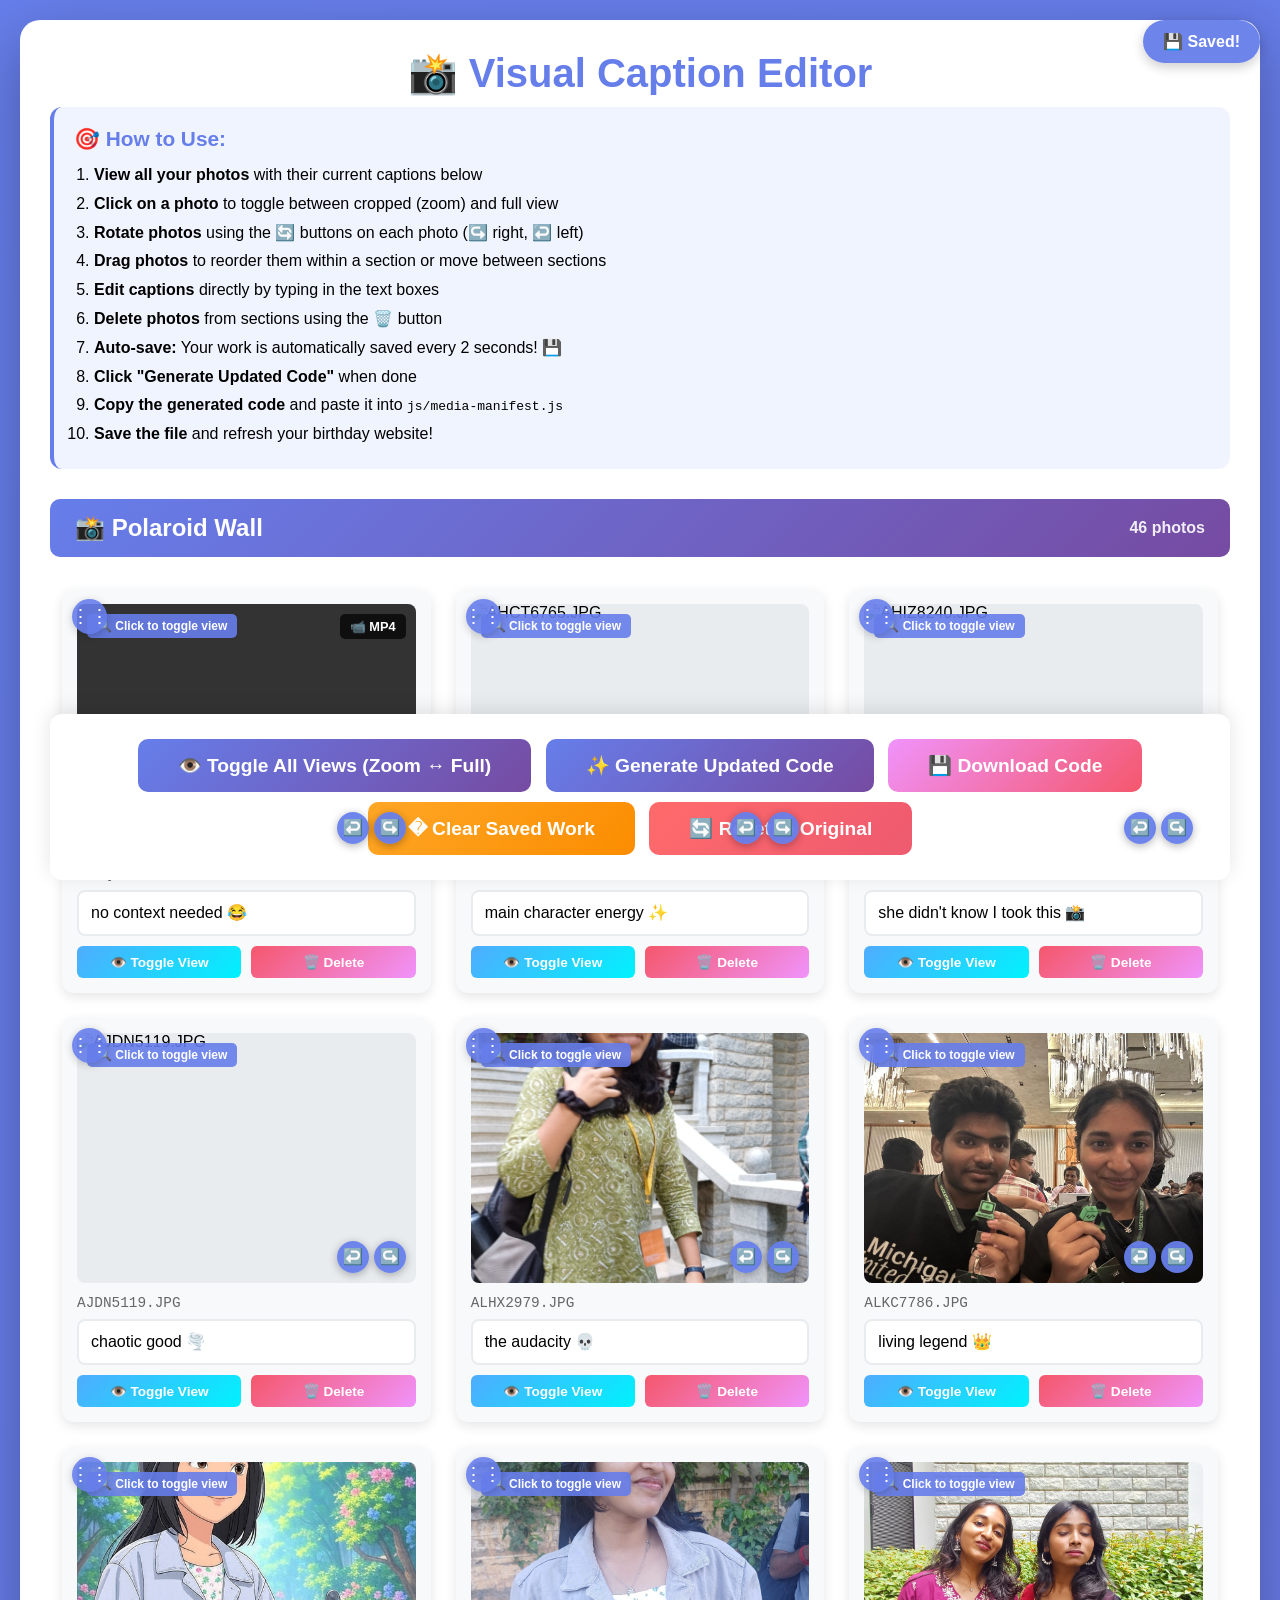
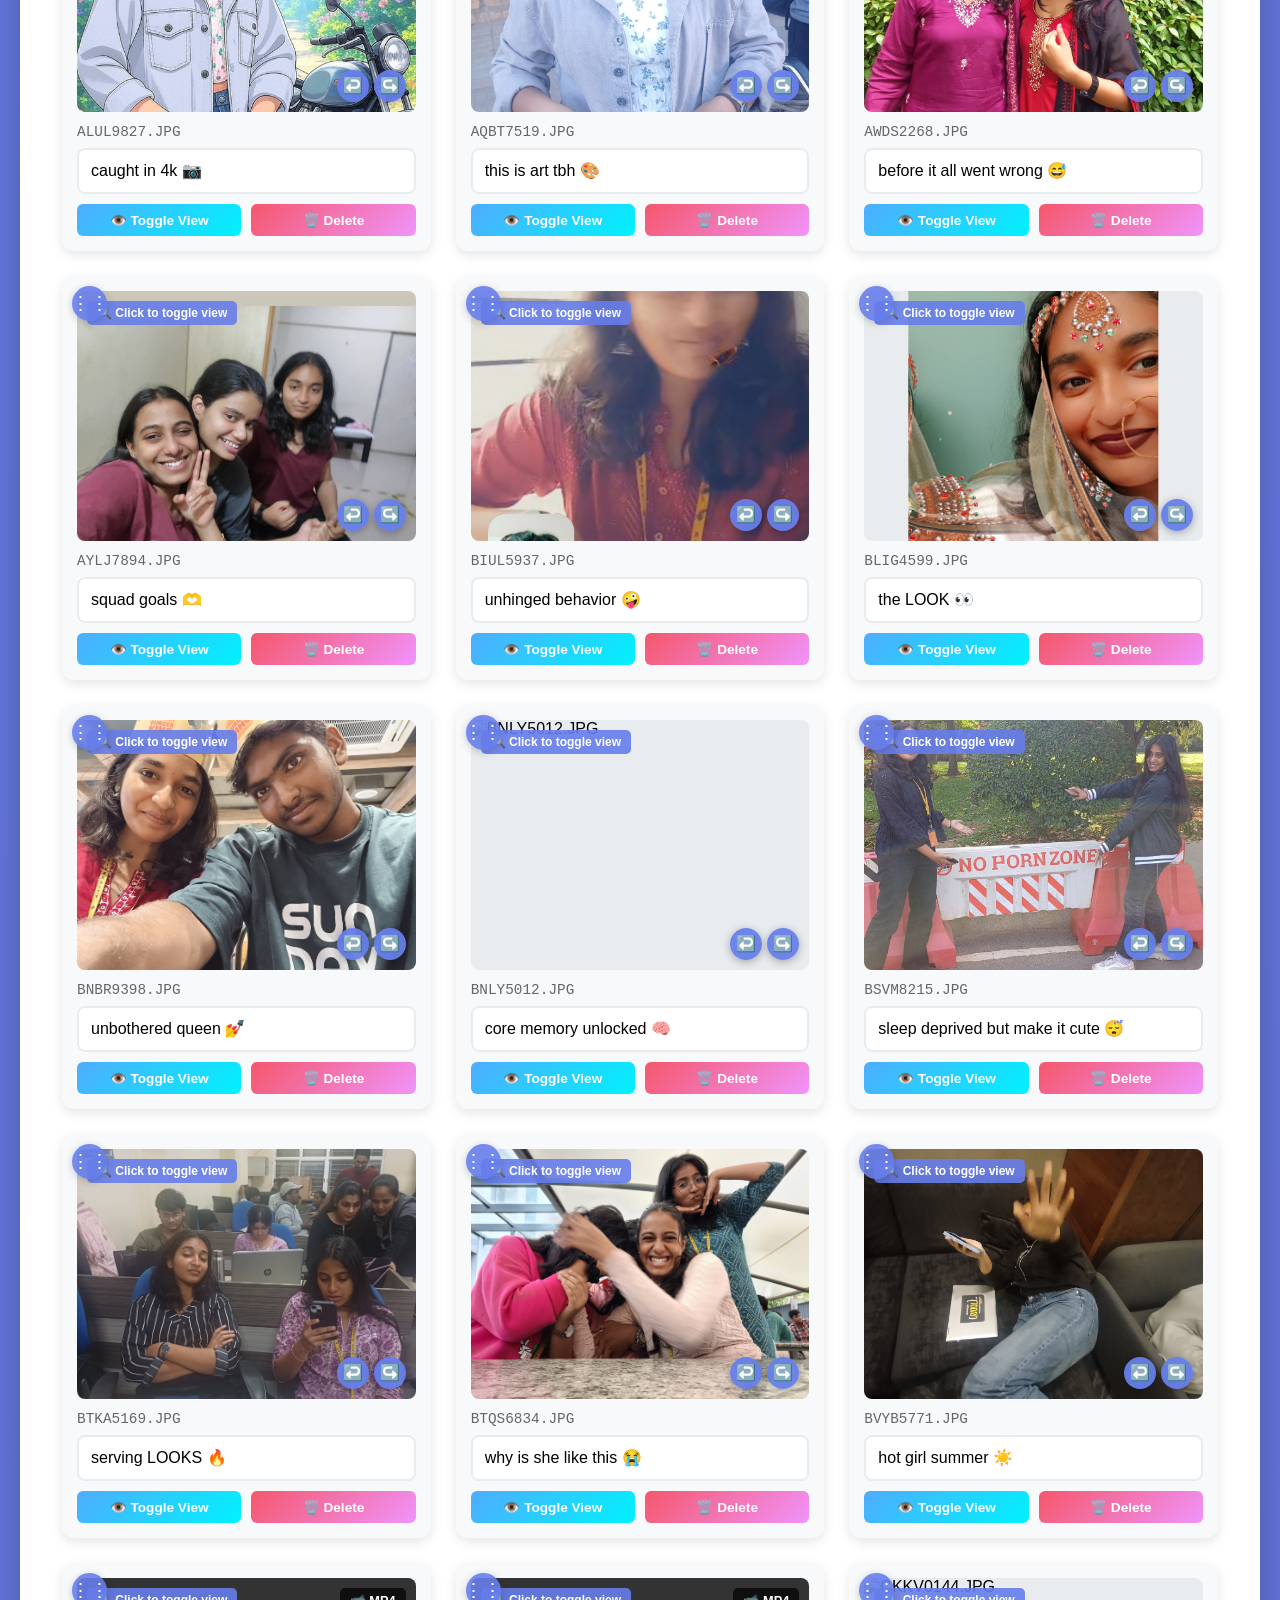
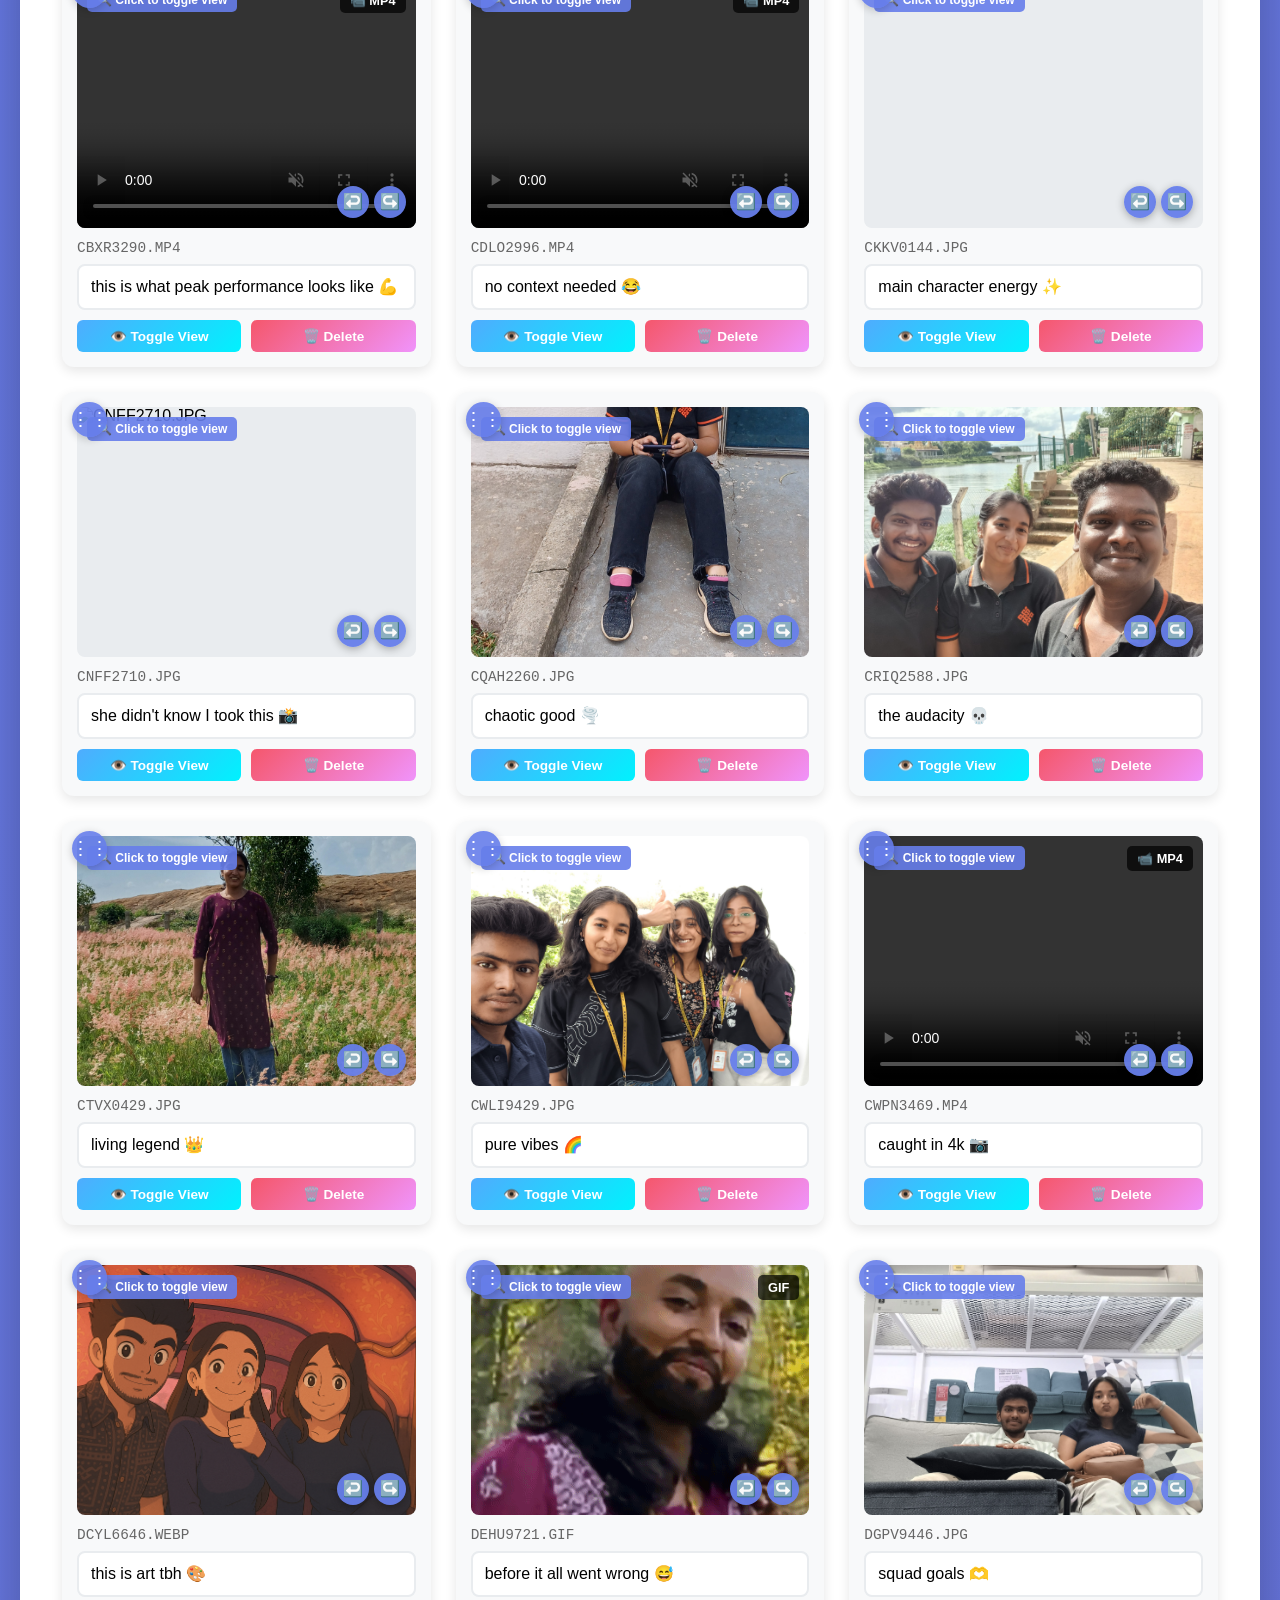
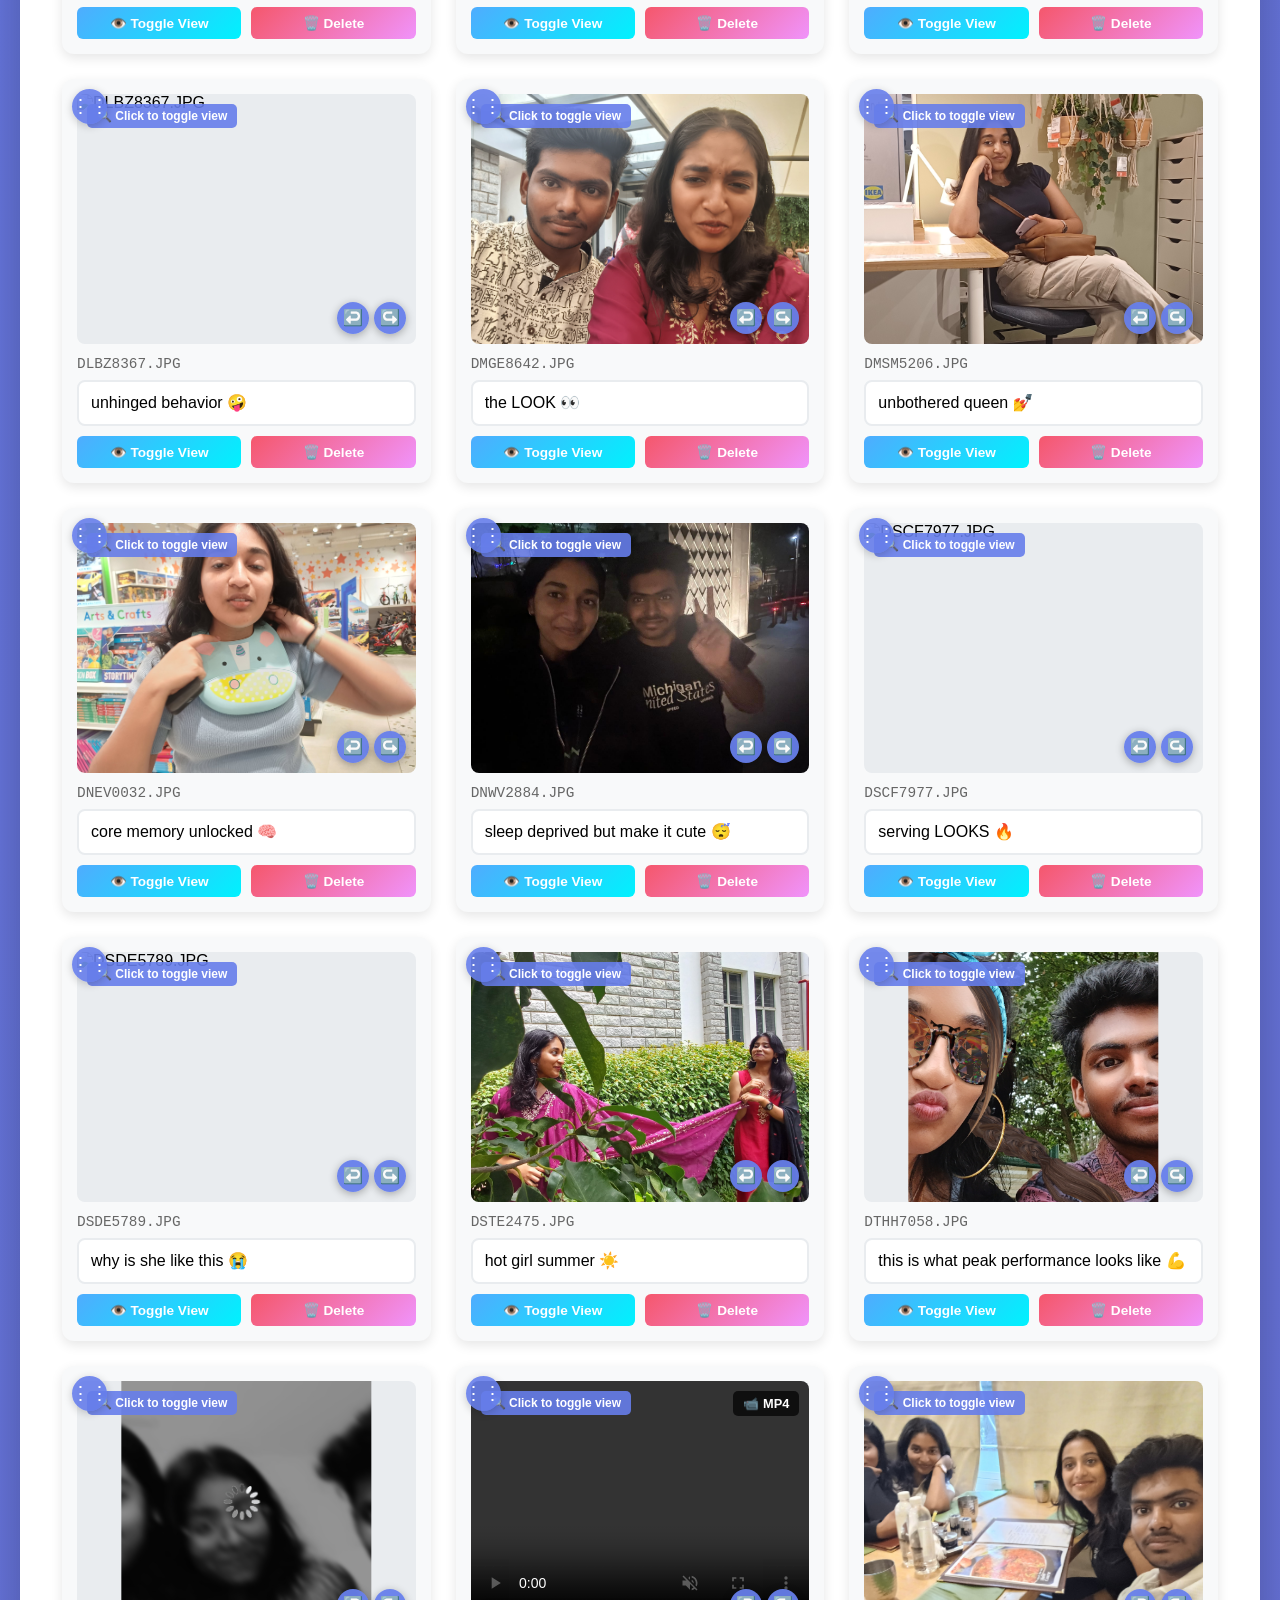
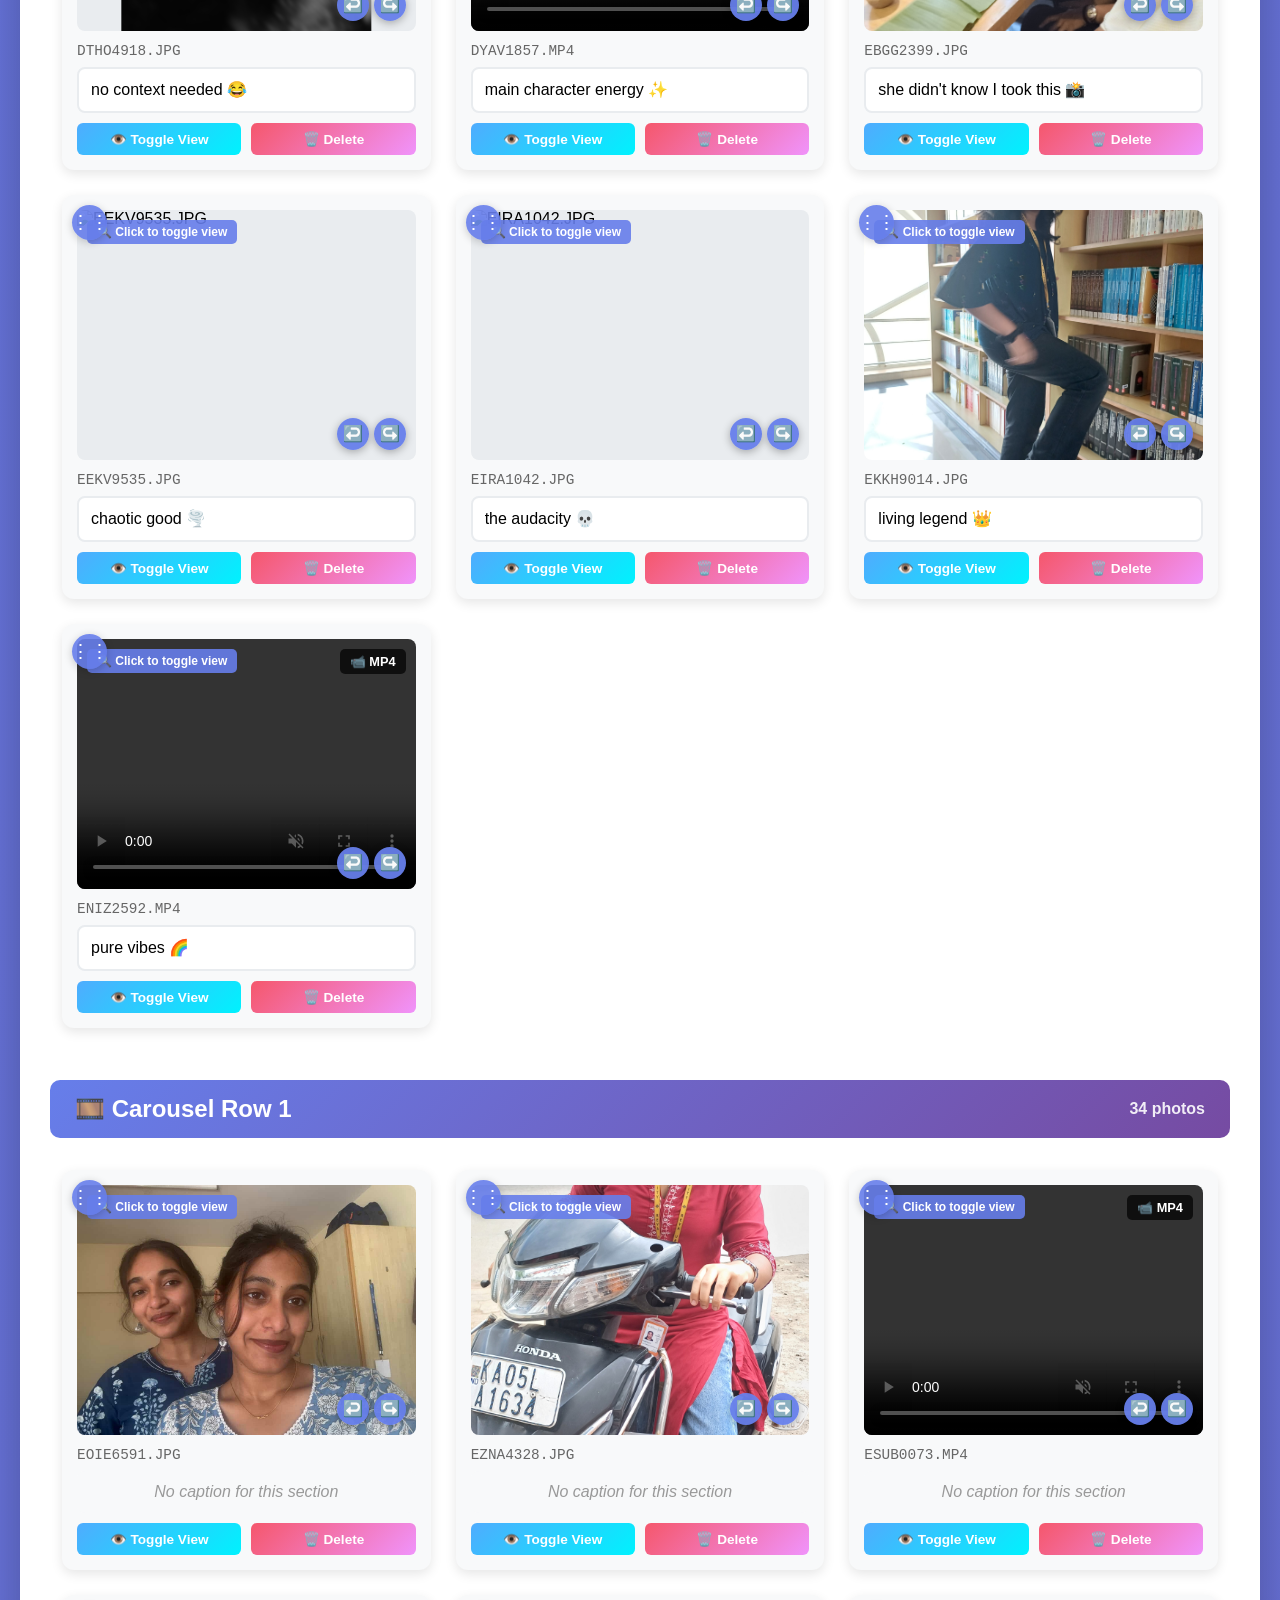
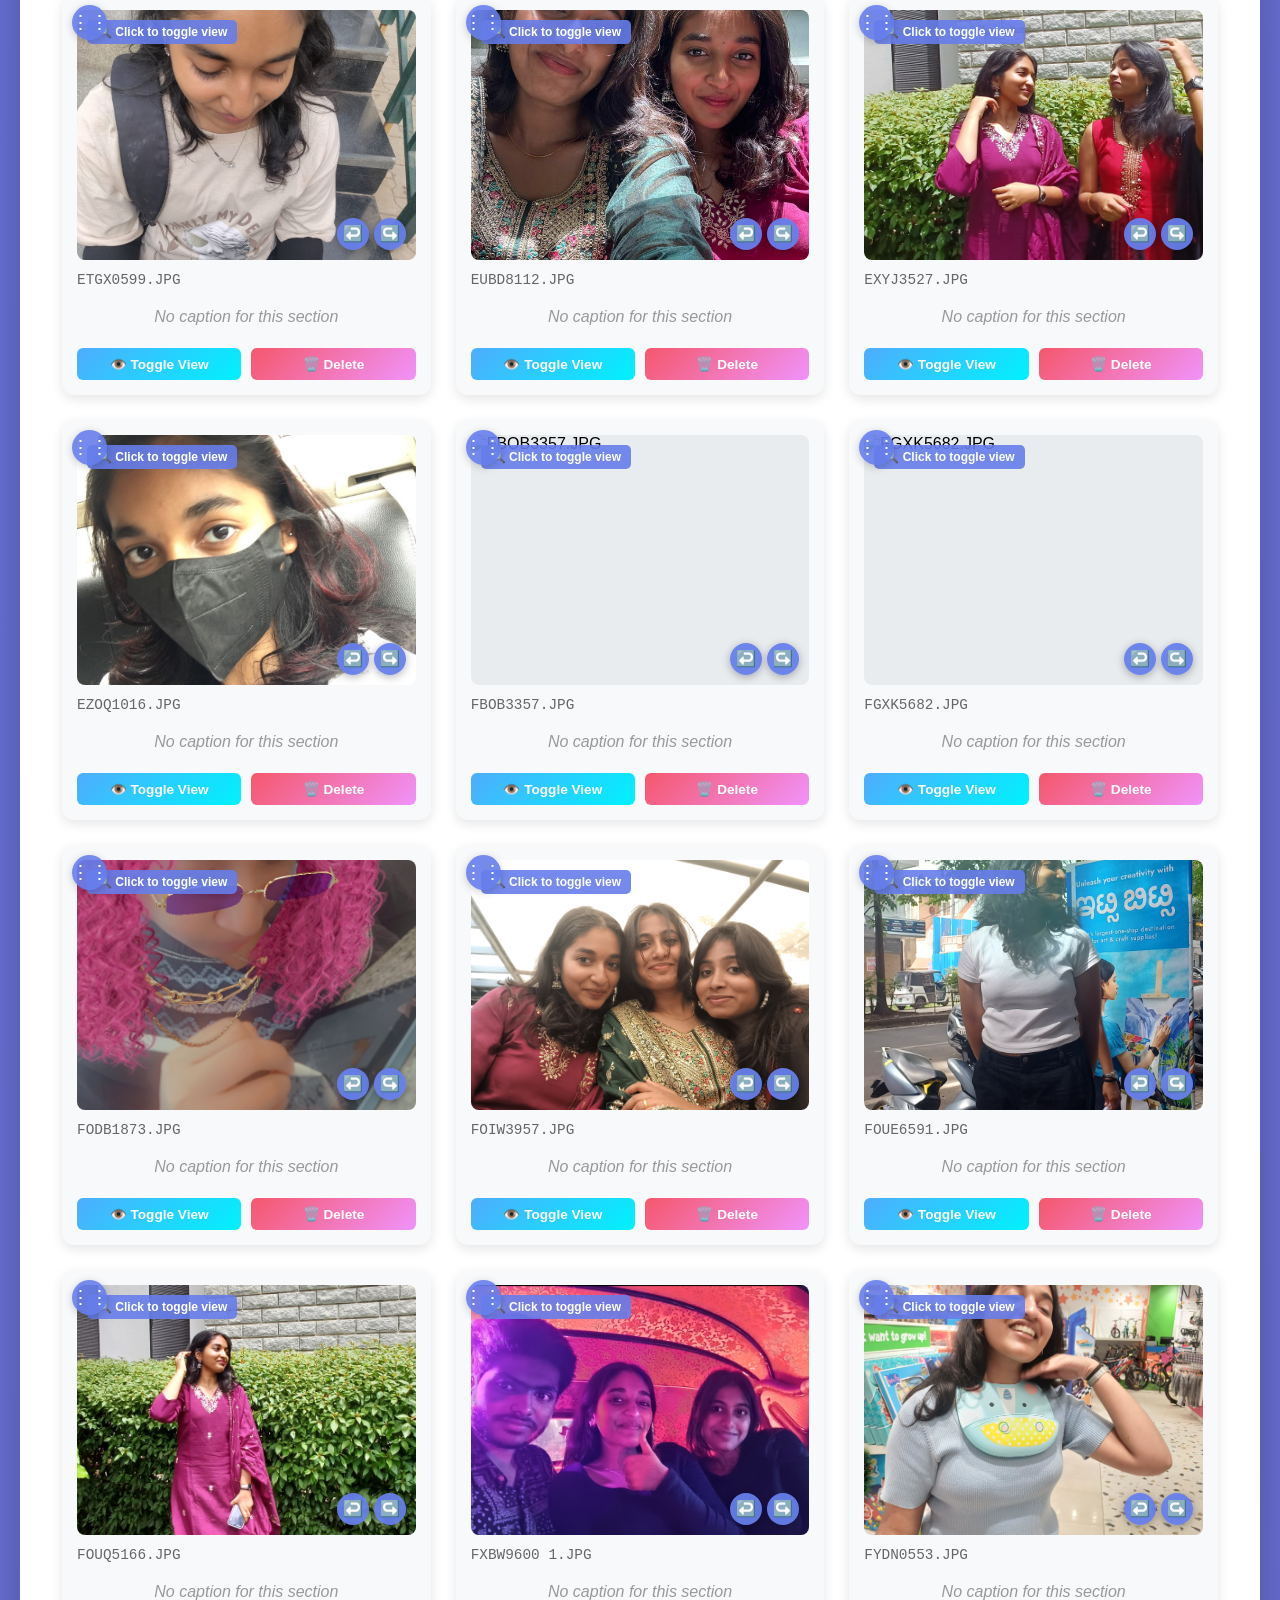
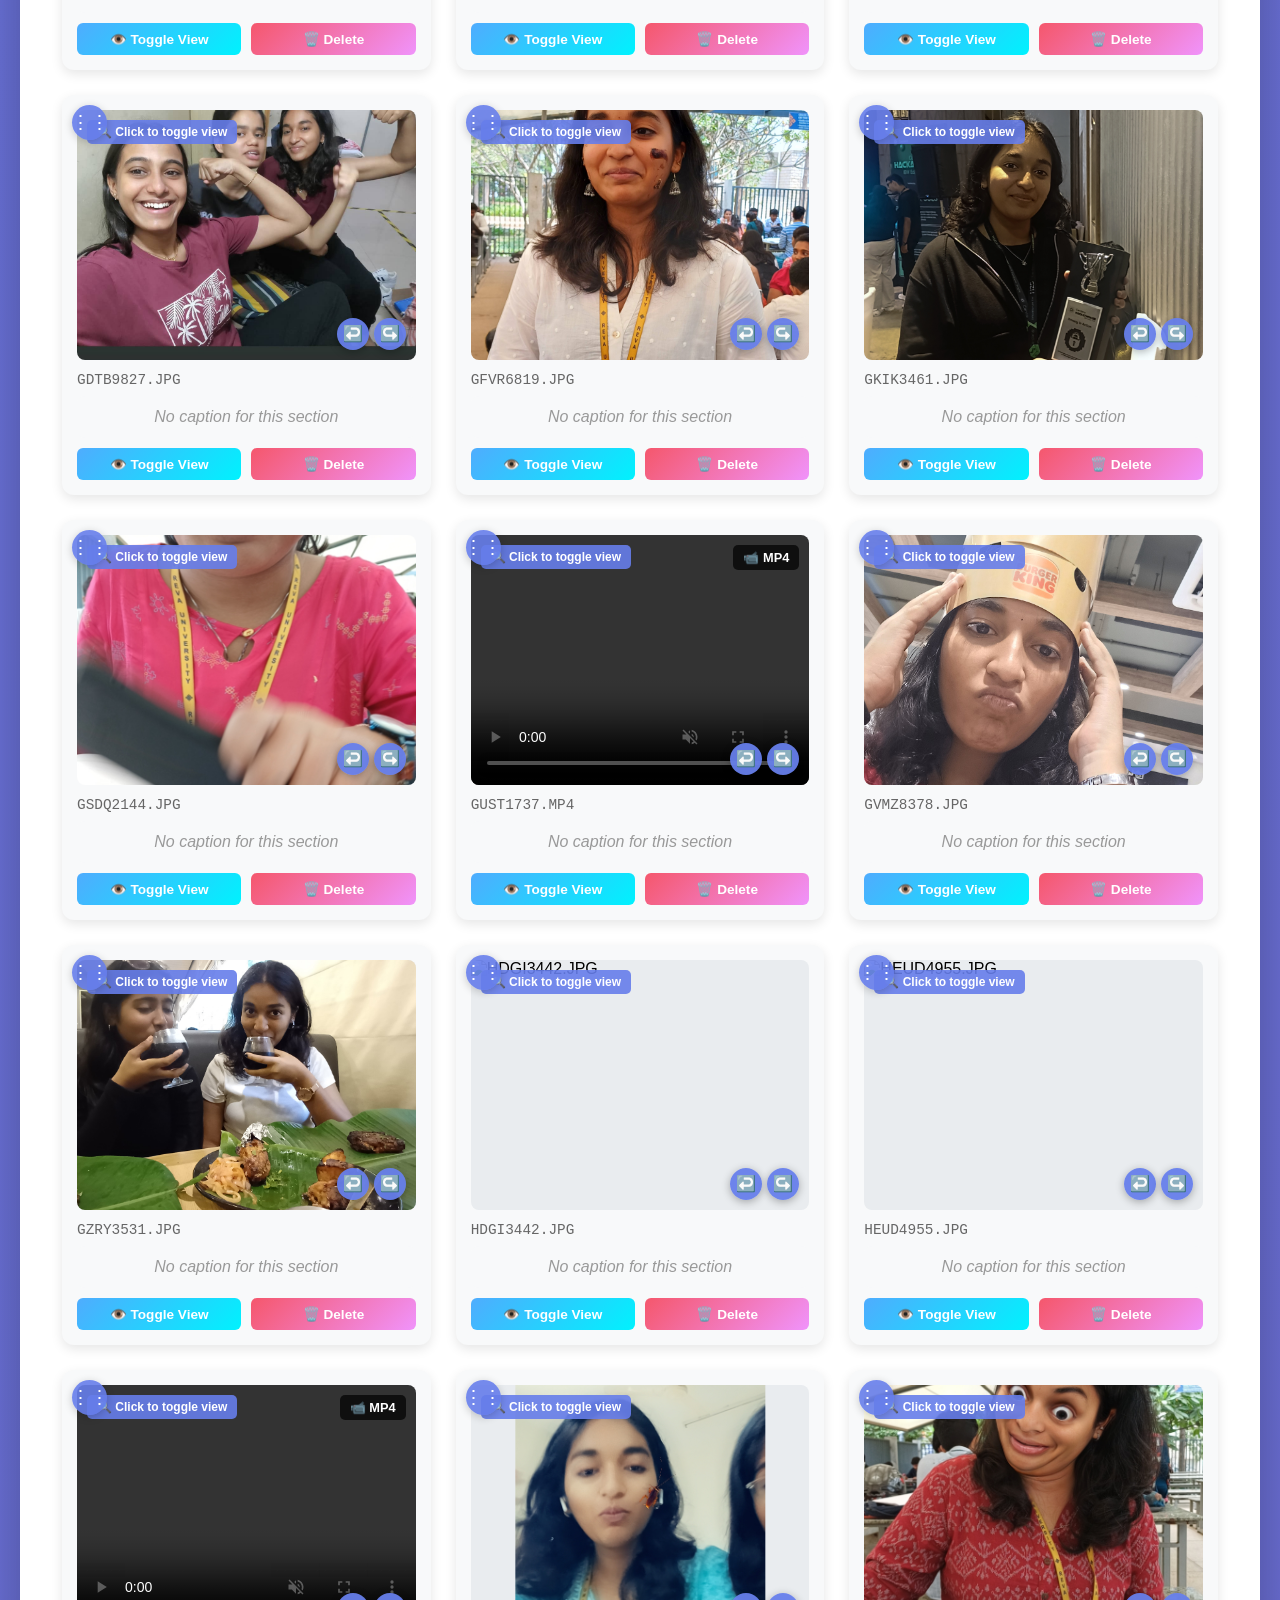
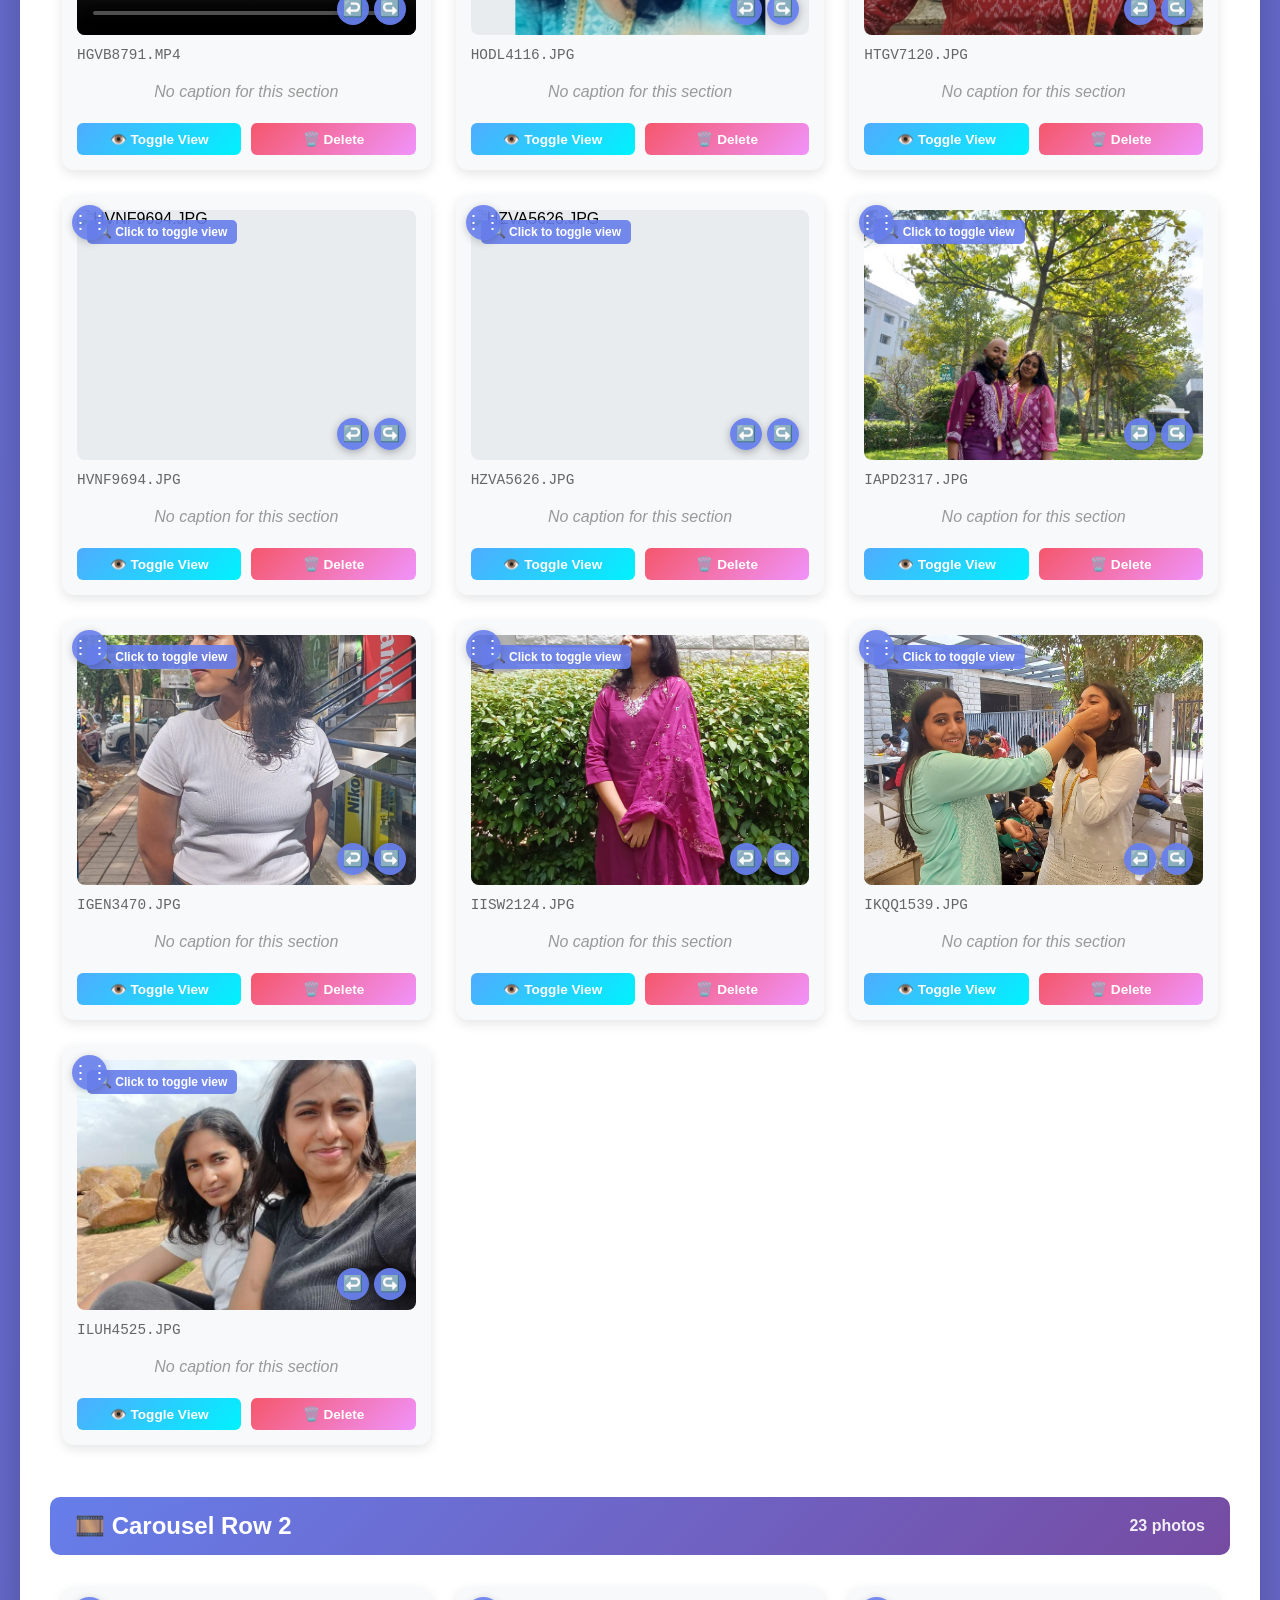
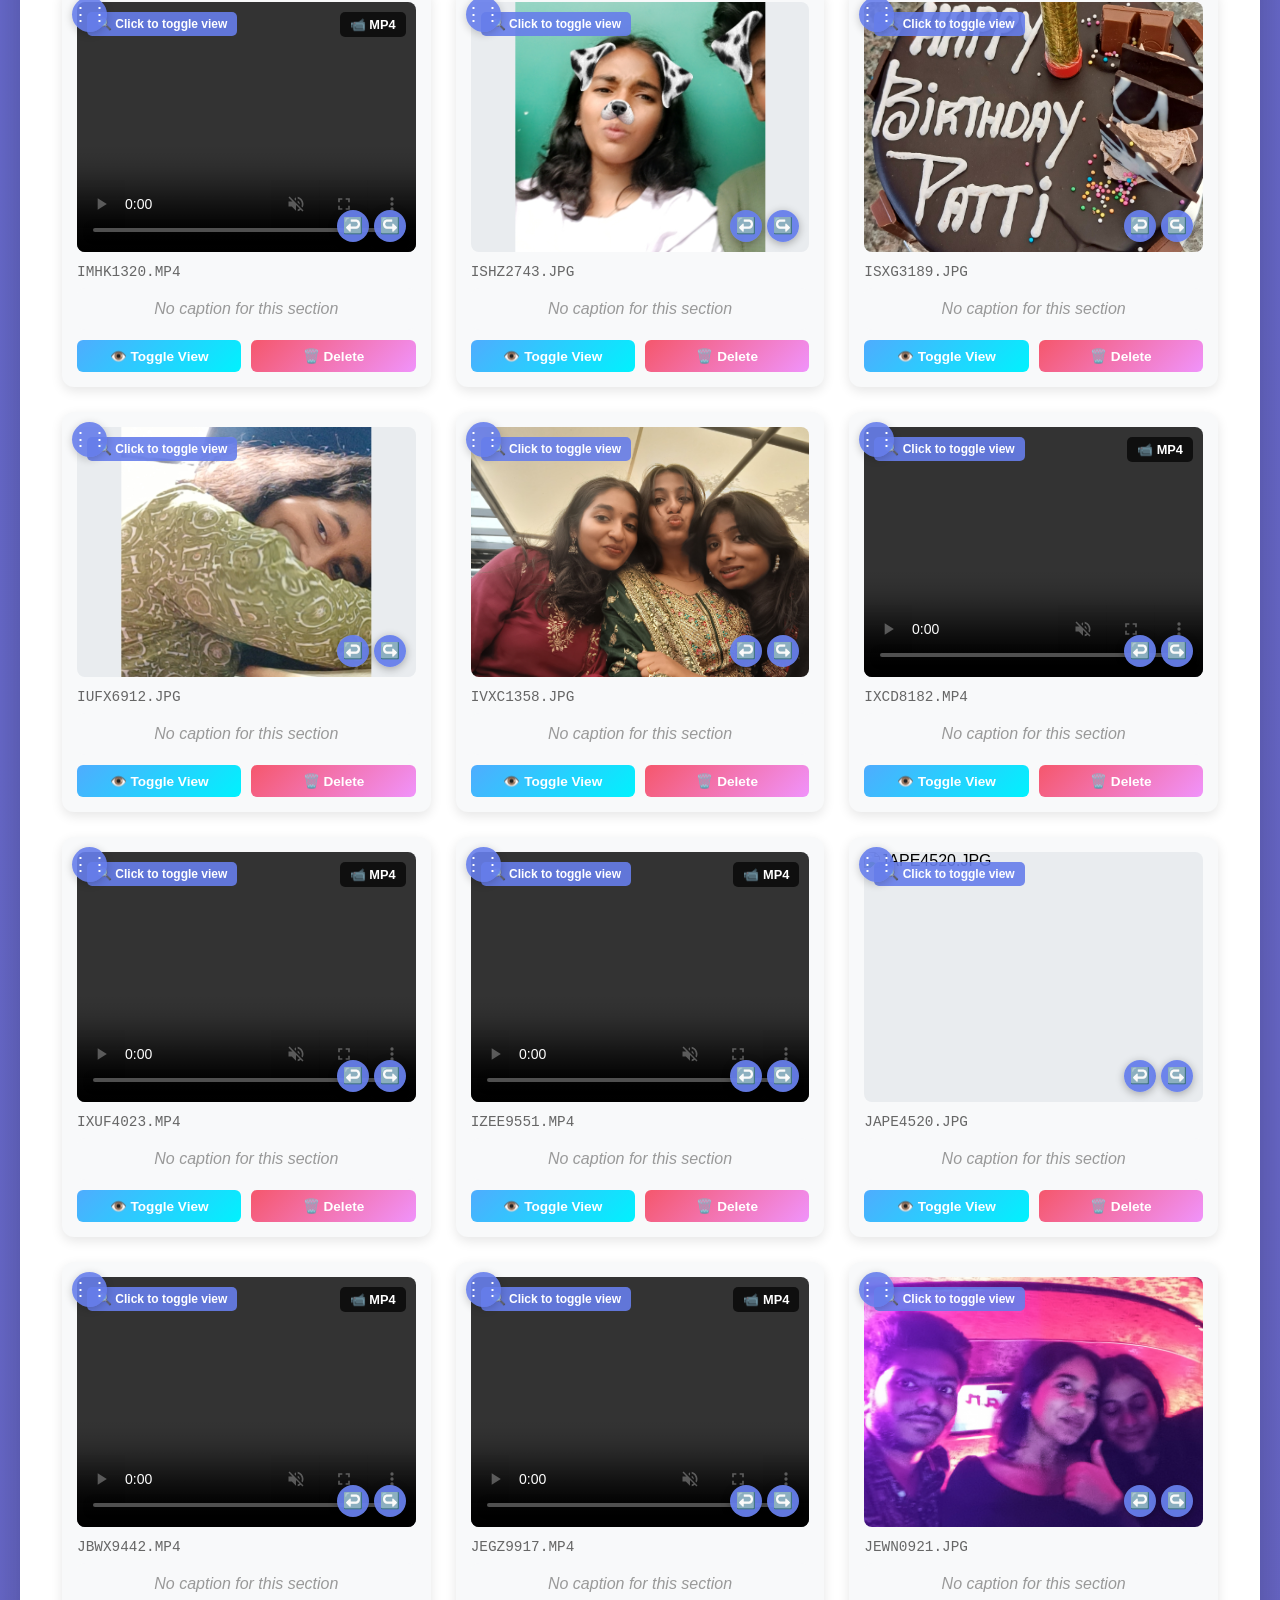
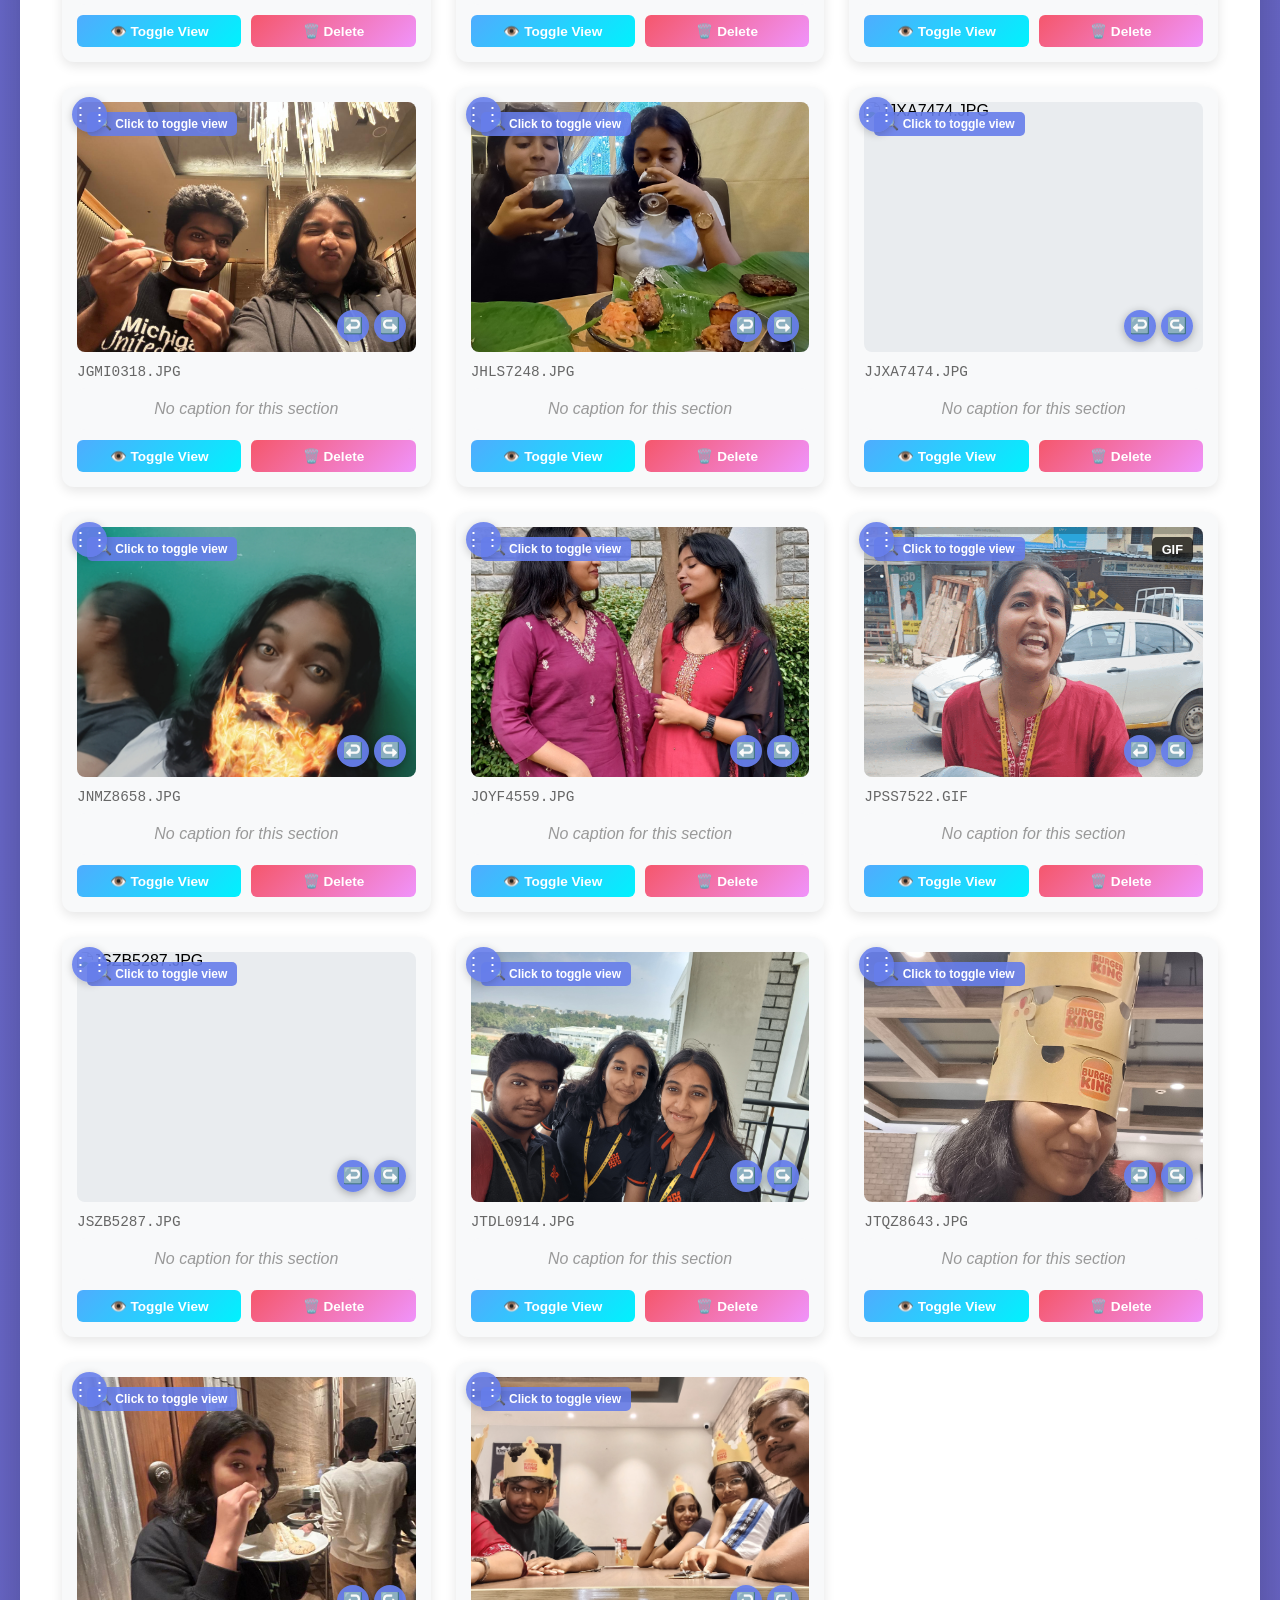
==== commit 0824dc1e: "🔧 Fix: merge localStorage saved edits instead of replacing manifest (so new photos appear)" ====
--- a/edit-captions.html
+++ b/edit-captions.html
@@ -479,9 +479,42 @@
         if (savedWork) {
             try {
                 const parsed = JSON.parse(savedWork);
-                Object.keys(parsed.manifest).forEach(key => {
-                    MEDIA_MANIFEST[key] = parsed.manifest[key];
-                });
+                
+                // Build a lookup of saved captions/labels by filename
+                // so we can MERGE saved edits into the current manifest
+                // instead of replacing it (which would wipe new photos)
+                const savedCaptions = {};
+                const savedLabels = {};
+                Object.keys(parsed.manifest).forEach(section => {
+                    parsed.manifest[section].forEach(item => {
+                        if (item.caption) savedCaptions[item.file] = item.caption;
+                        if (item.label) savedLabels[item.file] = item.label;
+                    });
+                });
+                
+                // Apply saved captions to current (up-to-date) manifest
+                Object.keys(MEDIA_MANIFEST).forEach(section => {
+                    MEDIA_MANIFEST[section].forEach(item => {
+                        if (savedCaptions[item.file]) item.caption = savedCaptions[item.file];
+                        if (savedLabels[item.file]) item.label = savedLabels[item.file];
+                    });
+                });
+                
+                // Restore deleted photos (photos in saved manifest but not current)
+                // Only remove if they were deleted from saved work
+                Object.keys(parsed.manifest).forEach(section => {
+                    if (!MEDIA_MANIFEST[section]) return;
+                    const currentFiles = new Set(MEDIA_MANIFEST[section].map(i => i.file));
+                    const savedFiles = new Set(parsed.manifest[section].map(i => i.file));
+                    // If file was in original and is missing from saved, it was deleted → remove it
+                    const originalFiles = new Set(ORIGINAL_MANIFEST[section].map(i => i.file));
+                    MEDIA_MANIFEST[section] = MEDIA_MANIFEST[section].filter(item => {
+                        // Keep if it's a new file (not in original saved) OR was kept in saved
+                        return !originalFiles.has(item.file) || savedFiles.has(item.file);
+                    });
+                });
+                
+                // Restore rotations and view modes
                 Object.keys(parsed.rotations).forEach(key => {
                     ROTATION_DATA[key] = parsed.rotations[key];
                 });
@@ -490,6 +523,10 @@
                         VIEW_MODE_DATA[key] = parsed.viewModes[key];
                     });
                 }
+                
+                // Update ORIGINAL_MANIFEST to reflect current state
+                ORIGINAL_MANIFEST = JSON.parse(JSON.stringify(MEDIA_MANIFEST));
+                
                 console.log('✅ Loaded saved work from previous session');
                 
                 // Show restore banner
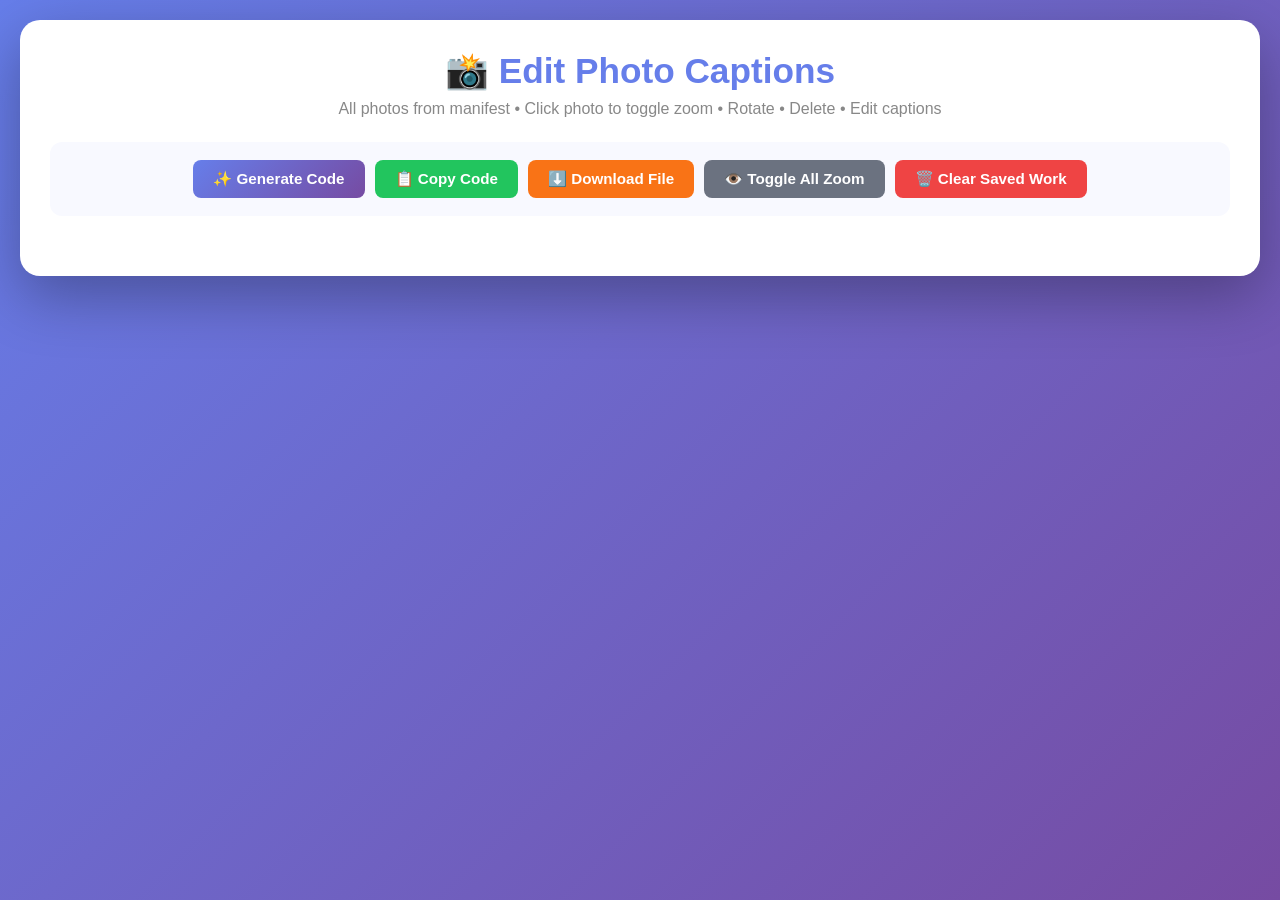
==== commit 5be30203: "✨ Rewrite edit-captions.html from scratch — clean simple working version" ====
--- a/edit-captions.html
+++ b/edit-captions.html
@@ -3,1145 +3,341 @@
 <head>
     <meta charset="UTF-8">
     <meta name="viewport" content="width=device-width, initial-scale=1.0">
-    <title>📸 Edit Photo Captions</title>
+    <title>Edit Photo Captions</title>
     <style>
-        * {
-            margin: 0;
-            padding: 0;
-            box-sizing: border-box;
-        }
-        
-        body {
-            font-family: -apple-system, BlinkMacSystemFont, 'Segoe UI', Roboto, sans-serif;
-            background: linear-gradient(135deg, #667eea 0%, #764ba2 100%);
-            padding: 20px;
-            min-height: 100vh;
-        }
-        
-        .container {
-            max-width: 1400px;
-            margin: 0 auto;
-            background: white;
-            border-radius: 20px;
-            padding: 30px;
-            box-shadow: 0 20px 60px rgba(0,0,0,0.3);
-        }
-        
-        h1 {
-            text-align: center;
-            color: #667eea;
-            margin-bottom: 10px;
-            font-size: 2.5rem;
-        }
-        
-        .instructions {
-            background: #f0f4ff;
-            padding: 20px;
-            border-radius: 12px;
-            margin-bottom: 30px;
-            border-left: 4px solid #667eea;
-        }
-        
-        .instructions h2 {
-            color: #667eea;
-            margin-bottom: 10px;
-            font-size: 1.3rem;
-        }
-        
-        .instructions ol {
-            margin-left: 20px;
-            line-height: 1.8;
-        }
-        
-        .section-header {
-            background: linear-gradient(135deg, #667eea, #764ba2);
-            color: white;
-            padding: 15px 25px;
-            border-radius: 10px;
-            margin: 30px 0 20px 0;
-            font-size: 1.5rem;
-            font-weight: bold;
-            display: flex;
-            justify-content: space-between;
-            align-items: center;
-        }
-        
-        .section-header .count {
-            font-size: 1rem;
-            opacity: 0.9;
-        }
-        
-        .photo-grid {
-            display: grid;
-            grid-template-columns: repeat(auto-fill, minmax(320px, 1fr));
-            gap: 25px;
-            margin-bottom: 40px;
-            min-height: 100px;
-            padding: 10px;
-            border: 2px dashed transparent;
-            border-radius: 10px;
-            transition: all 0.3s;
-        }
-        
-        .photo-grid.drop-zone-active {
-            border-color: #667eea;
-            background: #f0f4ff;
-        }
-        
-        .photo-card {
-            background: #f8f9fa;
-            border-radius: 12px;
-            padding: 15px;
-            box-shadow: 0 4px 12px rgba(0,0,0,0.1);
-            transition: transform 0.2s, box-shadow 0.2s;
-            cursor: move;
-            position: relative;
-        }
-        
-        .photo-card:hover {
-            transform: translateY(-5px);
-            box-shadow: 0 8px 20px rgba(0,0,0,0.15);
-        }
-        
-        .photo-card.dragging {
-            opacity: 0.5;
-            transform: scale(0.95);
-        }
-        
-        .photo-card.drag-over {
-            border: 3px dashed #667eea;
-            background: #e8eeff;
-        }
-        
-        .drag-handle {
-            position: absolute;
-            top: 10px;
-            left: 10px;
-            background: rgba(102, 126, 234, 0.9);
-            color: white;
-            width: 35px;
-            height: 35px;
-            border-radius: 50%;
-            display: flex;
-            align-items: center;
-            justify-content: center;
-            font-size: 1.2rem;
-            cursor: grab;
-            z-index: 10;
-            box-shadow: 0 2px 8px rgba(0,0,0,0.2);
-        }
-        
-        .drag-handle:active {
-            cursor: grabbing;
-        }
-        
-        .section-actions {
-            display: flex;
-            gap: 10px;
-            margin-top: 10px;
-            flex-wrap: wrap;
-        }
-        
-        .btn-small {
-            background: linear-gradient(135deg, #667eea, #764ba2);
-            color: white;
-            border: none;
-            padding: 8px 15px;
-            font-size: 0.85rem;
-            font-weight: bold;
-            border-radius: 6px;
-            cursor: pointer;
-            transition: transform 0.2s;
-            flex: 1;
-            min-width: 100px;
-        }
-        
-        .btn-small:hover {
-            transform: scale(1.05);
-        }
-        
-        .btn-small.danger {
-            background: linear-gradient(135deg, #f5576c, #f093fb);
-        }
-        
-        .btn-small.info {
-            background: linear-gradient(135deg, #4facfe, #00f2fe);
-        }
-        
-        .photo-wrapper {
-            position: relative;
-            width: 100%;
-            height: 250px;
-            background: #e9ecef;
-            border-radius: 8px;
-            overflow: hidden;
-            margin-bottom: 12px;
-            cursor: pointer;
-        }
-        
-        .photo-wrapper:hover {
-            outline: 3px solid #667eea;
-        }
-        
-        .view-mode-badge {
-            position: absolute;
-            top: 10px;
-            left: 10px;
-            background: rgba(102, 126, 234, 0.9);
-            color: white;
-            padding: 5px 10px;
-            border-radius: 5px;
-            font-size: 0.75rem;
-            font-weight: bold;
-            z-index: 5;
-        }
-        
-        .rotation-controls {
-            position: absolute;
-            bottom: 10px;
-            right: 10px;
-            display: flex;
-            gap: 5px;
-            z-index: 10;
-        }
-        
-        .rotate-btn {
-            background: rgba(102, 126, 234, 0.95);
-            color: white;
-            border: none;
-            width: 32px;
-            height: 32px;
-            border-radius: 50%;
-            cursor: pointer;
-            font-size: 1rem;
-            display: flex;
-            align-items: center;
-            justify-content: center;
-            transition: all 0.2s;
-            box-shadow: 0 2px 8px rgba(0,0,0,0.3);
-        }
-        
-        .rotate-btn:hover {
-            background: rgba(118, 75, 162, 0.95);
-            transform: scale(1.1);
-        }
-        
-        .rotate-btn:active {
-            transform: scale(0.95);
-        }
-        
-        .photo-wrapper img, .photo-wrapper video {
-            width: 100%;
-            height: 100%;
-            object-fit: cover;
-            transition: all 0.3s;
-            transform-origin: center center;
-        }
-        
-        .photo-wrapper img.fit-contain, .photo-wrapper video.fit-contain {
-            object-fit: contain;
-            background: #000;
-        }
-        
-        .photo-wrapper img.rotate-90, .photo-wrapper video.rotate-90 {
-            transform: rotate(90deg);
-        }
-        
-        .photo-wrapper img.rotate-180, .photo-wrapper video.rotate-180 {
-            transform: rotate(180deg);
-        }
-        
-        .photo-wrapper img.rotate-270, .photo-wrapper video.rotate-270 {
-            transform: rotate(270deg);
-        }
-        
-        .photo-wrapper img.rotate-90.fit-contain, .photo-wrapper video.rotate-90.fit-contain {
-            transform: rotate(90deg);
-        }
-        
-        .photo-wrapper img.rotate-180.fit-contain, .photo-wrapper video.rotate-180.fit-contain {
-            transform: rotate(180deg);
-        }
-        
-        .photo-wrapper img.rotate-270.fit-contain, .photo-wrapper video.rotate-270.fit-contain {
-            transform: rotate(270deg);
-        }
-        
-        .photo-wrapper .media-type {
-            position: absolute;
-            top: 10px;
-            right: 10px;
-            background: rgba(0,0,0,0.7);
-            color: white;
-            padding: 5px 10px;
-            border-radius: 5px;
-            font-size: 0.8rem;
-            font-weight: bold;
-        }
-        
-        .filename {
-            font-size: 0.9rem;
-            color: #666;
-            margin-bottom: 8px;
-            font-family: 'Courier New', monospace;
-            word-break: break-all;
-        }
-        
-        .caption-input {
-            width: 100%;
-            padding: 12px;
-            border: 2px solid #e9ecef;
-            border-radius: 8px;
-            font-size: 1rem;
-            transition: border-color 0.2s;
-        }
-        
-        .caption-input:focus {
-            outline: none;
-            border-color: #667eea;
-        }
-        
-        .no-caption {
-            color: #999;
-            font-style: italic;
-            padding: 12px;
-            background: #f8f9fa;
-            border-radius: 8px;
-            text-align: center;
-        }
-        
-        .export-section {
-            position: sticky;
-            bottom: 20px;
-            background: white;
-            padding: 20px;
-            border-radius: 12px;
-            box-shadow: 0 -4px 20px rgba(0,0,0,0.1);
-            text-align: center;
-            margin-top: 40px;
-        }
-        
-        .btn {
-            background: linear-gradient(135deg, #667eea, #764ba2);
-            color: white;
-            border: none;
-            padding: 15px 40px;
-            font-size: 1.2rem;
-            font-weight: bold;
-            border-radius: 10px;
-            cursor: pointer;
-            transition: transform 0.2s, box-shadow 0.2s;
-            margin: 5px;
-        }
-        
-        .btn:hover {
-            transform: scale(1.05);
-            box-shadow: 0 8px 20px rgba(102, 126, 234, 0.4);
-        }
-        
-        .btn:active {
-            transform: scale(0.98);
-        }
-        
-        #output {
-            display: none;
-            margin-top: 20px;
-            background: #f8f9fa;
-            padding: 20px;
-            border-radius: 10px;
-            border: 2px solid #667eea;
-        }
-        
-        #output textarea {
-            width: 100%;
-            height: 400px;
-            font-family: 'Courier New', monospace;
-            font-size: 0.9rem;
-            padding: 15px;
-            border: 1px solid #ddd;
-            border-radius: 8px;
-            resize: vertical;
-        }
-        
-        .success-message {
-            background: #d4edda;
-            color: #155724;
-            padding: 15px;
-            border-radius: 8px;
-            margin-top: 15px;
-            border: 1px solid #c3e6cb;
-        }
-        
-        .error-message {
-            background: #f8d7da;
-            color: #721c24;
-            padding: 15px;
-            border-radius: 8px;
-            margin-top: 15px;
-            border: 1px solid #f5c6cb;
-        }
-        
-        .save-indicator {
-            position: fixed;
-            top: 20px;
-            right: 20px;
-            background: rgba(102, 126, 234, 0.95);
-            color: white;
-            padding: 12px 20px;
-            border-radius: 25px;
-            font-weight: bold;
-            z-index: 10000;
-            display: none;
-            box-shadow: 0 4px 12px rgba(0,0,0,0.2);
-            animation: fadeInOut 1s ease;
-        }
-        
-        @keyframes fadeInOut {
-            0%, 100% { opacity: 0; }
-            10%, 90% { opacity: 1; }
-        }
+        * { margin: 0; padding: 0; box-sizing: border-box; }
+        body { font-family: -apple-system, BlinkMacSystemFont, 'Segoe UI', Roboto, sans-serif; background: linear-gradient(135deg, #667eea 0%, #764ba2 100%); padding: 20px; min-height: 100vh; }
+        .container { max-width: 1400px; margin: 0 auto; background: white; border-radius: 20px; padding: 30px; box-shadow: 0 20px 60px rgba(0,0,0,0.3); }
+        h1 { text-align: center; color: #667eea; margin-bottom: 8px; font-size: 2.2rem; }
+        .subtitle { text-align: center; color: #888; margin-bottom: 24px; }
+        .top-bar { display: flex; gap: 10px; flex-wrap: wrap; justify-content: center; margin-bottom: 30px; padding: 18px; background: #f8f9ff; border-radius: 12px; }
+        .btn { padding: 10px 20px; border: none; border-radius: 8px; cursor: pointer; font-size: 0.95rem; font-weight: 600; transition: transform 0.1s; }
+        .btn:hover { transform: translateY(-1px); opacity: 0.9; }
+        .btn-purple { background: linear-gradient(135deg, #667eea, #764ba2); color: white; }
+        .btn-green  { background: #22c55e; color: white; }
+        .btn-orange { background: #f97316; color: white; }
+        .btn-gray   { background: #6b7280; color: white; }
+        .btn-red    { background: #ef4444; color: white; }
+        .section-hdr { background: linear-gradient(135deg, #667eea, #764ba2); color: white; padding: 13px 22px; border-radius: 10px; margin: 28px 0 14px; font-size: 1.25rem; font-weight: bold; display: flex; justify-content: space-between; align-items: center; }
+        .section-hdr .cnt { font-size: 0.88rem; opacity: 0.85; }
+        .grid { display: grid; grid-template-columns: repeat(auto-fill, minmax(255px, 1fr)); gap: 18px; margin-bottom: 10px; }
+        .card { border: 2px solid #e5e7eb; border-radius: 12px; overflow: hidden; background: #fafafa; }
+        .card:hover { box-shadow: 0 4px 18px rgba(0,0,0,0.1); }
+        .photo-box { width: 100%; height: 215px; overflow: hidden; background: #111; cursor: pointer; position: relative; }
+        .photo-box img, .photo-box video { width: 100%; height: 100%; object-fit: cover; display: block; }
+        .photo-box.full img, .photo-box.full video { object-fit: contain; }
+        .hint { position: absolute; bottom: 5px; right: 7px; background: rgba(0,0,0,0.5); color: #fff; font-size: 0.68rem; padding: 2px 6px; border-radius: 8px; pointer-events: none; }
+        .heic-box { width: 100%; height: 215px; display: flex; flex-direction: column; align-items: center; justify-content: center; background: #f3f4f6; color: #9ca3af; font-size: 0.82rem; gap: 6px; }
+        .heic-box .ico { font-size: 2.4rem; }
+        .card-body { padding: 11px; display: flex; flex-direction: column; gap: 7px; }
+        .fname { font-size: 0.7rem; color: #aaa; word-break: break-all; }
+        .cap { width: 100%; padding: 7px 10px; border: 1.5px solid #d1d5db; border-radius: 7px; font-size: 0.88rem; outline: none; }
+        .cap:focus { border-color: #667eea; }
+        .no-cap { font-size: 0.78rem; color: #ddd; font-style: italic; }
+        .actions { display: flex; gap: 5px; }
+        .ab { flex: 1; padding: 5px 4px; border: none; border-radius: 6px; cursor: pointer; font-size: 0.75rem; font-weight: 600; }
+        .ab.v  { background: #e0e7ff; color: #4338ca; }
+        .ab.rl, .ab.rr { background: #fef3c7; color: #92400e; }
+        .ab.d  { background: #fee2e2; color: #b91c1c; }
+        .rot90  { transform: rotate(90deg);  }
+        .rot180 { transform: rotate(180deg); }
+        .rot270 { transform: rotate(270deg); }
+        #out-area { display: none; margin-top: 30px; padding: 20px; background: #1e1e2e; border-radius: 12px; }
+        #out-area h2 { color: #cdd6f4; margin-bottom: 10px; font-size: 1.05rem; }
+        #code-ta { width: 100%; height: 300px; background: #181825; color: #cdd6f4; border: none; border-radius: 8px; padding: 13px; font-family: monospace; font-size: 0.8rem; resize: vertical; }
+        .out-btns { display: flex; gap: 10px; margin-top: 10px; flex-wrap: wrap; }
     </style>
 </head>
 <body>
-    <div class="save-indicator" id="save-indicator">💾 Saved!</div>
-    
-    <div class="container">
-        <h1>📸 Visual Caption Editor</h1>
-        
-        <div class="instructions">
-            <h2>🎯 How to Use:</h2>
-            <ol>
-                <li><strong>View all your photos</strong> with their current captions below</li>
-                <li><strong>Click on a photo</strong> to toggle between cropped (zoom) and full view</li>
-                <li><strong>Rotate photos</strong> using the 🔄 buttons on each photo (↪️ right, ↩️ left)</li>
-                <li><strong>Drag photos</strong> to reorder them within a section or move between sections</li>
-                <li><strong>Edit captions</strong> directly by typing in the text boxes</li>
-                <li><strong>Delete photos</strong> from sections using the 🗑️ button</li>
-                <li><strong>Auto-save:</strong> Your work is automatically saved every 2 seconds! 💾</li>
-                <li><strong>Click "Generate Updated Code"</strong> when done</li>
-                <li><strong>Copy the generated code</strong> and paste it into <code>js/media-manifest.js</code></li>
-                <li><strong>Save the file</strong> and refresh your birthday website!</li>
-            </ol>
-        </div>
-        
-        <div id="restore-banner" style="display:none; background: #d1ecf1; color: #0c5460; padding: 15px; border-radius: 10px; margin-bottom: 20px; border: 2px solid #bee5eb;">
-            <strong>✅ Restored your previous work!</strong> Your edits (deletions, caption changes, rotations) have been loaded.
-        </div>
-        
-        <div id="sections-container"></div>
-        
-        <div class="export-section">
-            <button class="btn" onclick="toggleAllViews()">👁️ Toggle All Views (Zoom ↔ Full)</button>
-            <button class="btn" onclick="generateCode()">✨ Generate Updated Code</button>
-            <button class="btn" onclick="downloadCode()" style="background: linear-gradient(135deg, #f093fb, #f5576c);">💾 Download Code</button>
-            <button class="btn" onclick="clearSavedWork()" style="background: linear-gradient(135deg, #ffa726, #fb8c00);">�️ Clear Saved Work</button>
-            <button class="btn" onclick="resetAll()" style="background: linear-gradient(135deg, #ff6b6b, #ee5a6f);">🔄 Reset to Original</button>
-            <div id="output">
-                <h3 style="margin-bottom: 10px;">📋 Copy this entire code and paste into <code>js/media-manifest.js</code>:</h3>
-                <textarea id="code-output" readonly></textarea>
-                <button class="btn" onclick="copyToClipboard()" style="margin-top: 10px;">📋 Copy to Clipboard</button>
-            </div>
+<div class="container">
+    <h1>📸 Edit Photo Captions</h1>
+    <p class="subtitle">All photos from manifest &bull; Click photo to toggle zoom &bull; Rotate &bull; Delete &bull; Edit captions</p>
+    <div class="top-bar">
+        <button class="btn btn-purple" onclick="generate()">✨ Generate Code</button>
+        <button class="btn btn-green"  onclick="copyCode()">📋 Copy Code</button>
+        <button class="btn btn-orange" onclick="dlCode()">⬇️ Download File</button>
+        <button class="btn btn-gray"   onclick="toggleAll()">👁️ Toggle All Zoom</button>
+        <button class="btn btn-red"    onclick="clearSaved()">🗑️ Clear Saved Work</button>
+    </div>
+    <div id="sections"></div>
+    <div id="out-area">
+        <h2>📋 Copy everything below &rarr; paste into <code>js/media-manifest.js</code> and save the file</h2>
+        <textarea id="code-ta" readonly></textarea>
+        <div class="out-btns">
+            <button class="btn btn-green"  onclick="copyCode()">📋 Copy to Clipboard</button>
+            <button class="btn btn-orange" onclick="dlCode()">⬇️ Download as media-manifest.js</button>
         </div>
     </div>
-    
-    <script>
-        // Load media-manifest.js with cache-busting so new photos always appear
-        (function() {
-            const script = document.createElement('script');
-            script.src = 'js/media-manifest.js?v=' + Date.now();
-            script.onload = function() { initTool(); };
-            document.head.appendChild(script);
-        })();
-    </script>
-    <script>
-        // Store original manifest for reset
-        let ORIGINAL_MANIFEST;
-        
-        // Global state objects (must be accessible by onclick handlers)
-        const ROTATION_DATA = {};
-        const VIEW_MODE_DATA = {};
-        let draggedElement = null;
-        
-        function initTool() {
-        ORIGINAL_MANIFEST = JSON.parse(JSON.stringify(MEDIA_MANIFEST));
-        
-        // Initialize rotation data from manifest if it exists
-        Object.keys(MEDIA_MANIFEST).forEach(section => {
-            MEDIA_MANIFEST[section].forEach(item => {
-                if (item.rotation) {
-                    ROTATION_DATA[item.file] = item.rotation;
-                }
+</div>
+
+<script>
+(function(){
+    var s=document.createElement('script');
+    s.src='js/media-manifest.js?v='+Date.now();
+    s.onload=boot;
+    s.onerror=function(){ document.getElementById('sections').innerHTML='<p style="color:red;padding:30px;font-size:1.2rem">Could not load js/media-manifest.js. Open this file via Live Server (right-click index.html > Open with Live Server) rather than directly from Finder.</p>'; };
+    document.head.appendChild(s);
+})();
+</script>
+
+<script>
+var M, ROT={}, VF={}, DEL={}, SK='ecap3';
+
+function boot(){
+    M = JSON.parse(JSON.stringify(MEDIA_MANIFEST));
+    Object.keys(M).forEach(function(sec){
+        M[sec].forEach(function(it){ if(it.rotation) ROT[it.file]=it.rotation; });
+    });
+    var raw = localStorage.getItem(SK);
+    if(raw){
+        try{
+            var sv = JSON.parse(raw);
+            var cm={}, lm={};
+            Object.keys(sv.manifest||{}).forEach(function(sec){
+                (sv.manifest[sec]||[]).forEach(function(it){
+                    if(it.caption) cm[it.file]=it.caption;
+                    if(it.label)   lm[it.file]=it.label;
+                });
             });
+            Object.keys(M).forEach(function(sec){
+                M[sec].forEach(function(it){
+                    if(cm[it.file]) it.caption=cm[it.file];
+                    if(lm[it.file]) it.label=lm[it.file];
+                });
+            });
+            Object.keys(sv.deleted||{}).forEach(function(sec){
+                if(!M[sec]) return;
+                var ds=new Set(sv.deleted[sec]);
+                M[sec]=M[sec].filter(function(i){ return !ds.has(i.file); });
+            });
+            Object.assign(ROT, sv.rotations||{});
+            Object.assign(VF,  sv.vf||{});
+            DEL = sv.deleted||{};
+        }catch(e){}
+    }
+    render();
+    setInterval(doSave, 3000);
+}
+
+function doSave(){
+    document.querySelectorAll('.cap').forEach(function(el){
+        var sec=el.dataset.s, f=el.dataset.f, t=el.dataset.t;
+        if(!M[sec]) return;
+        var it=M[sec].find(function(i){ return i.file===f; });
+        if(!it) return;
+        if(t==='label') it.label=el.value; else it.caption=el.value;
+    });
+    try{ localStorage.setItem(SK, JSON.stringify({manifest:M, rotations:ROT, vf:VF, deleted:DEL})); }catch(e){}
+}
+
+var SEC=[
+    {k:'polaroids',    n:'Polaroid Wall',  cap:true,  tl:false},
+    {k:'carouselRow1', n:'Carousel Row 1', cap:false, tl:false},
+    {k:'carouselRow2', n:'Carousel Row 2', cap:false, tl:false},
+    {k:'mosaic',       n:'Mosaic',         cap:false, tl:false},
+    {k:'timeline',     n:'Timeline',       cap:true,  tl:true }
+];
+
+function render(){
+    var root=document.getElementById('sections');
+    root.innerHTML='';
+    SEC.forEach(function(sm){
+        var items=M[sm.k];
+        if(!items||!items.length) return;
+        var hdr=document.createElement('div');
+        hdr.className='section-hdr';
+        hdr.innerHTML='<span>'+sm.n+'</span><span class="cnt" id="cnt-'+sm.k+'">'+items.length+' photos</span>';
+        root.appendChild(hdr);
+        var grid=document.createElement('div');
+        grid.className='grid';
+        items.forEach(function(it){ grid.appendChild(mkCard(it,sm.k,sm.cap,sm.tl)); });
+        root.appendChild(grid);
+    });
+}
+
+function mkCard(it,sec,cap,tl){
+    var f=it.file;
+    var ext=f.split('.').pop().toLowerCase();
+    var isVid=['mp4','mov','webm'].includes(ext);
+    var isHeic=ext==='heic';
+    var rot=ROT[f]||0;
+    var full=VF[f]||false;
+
+    var card=document.createElement('div');
+    card.className='card';
+    card.dataset.f=f; card.dataset.s=sec;
+
+    var box=document.createElement('div');
+    if(isHeic){
+        box.className='heic-box';
+        box.innerHTML='<div class="ico">📱</div><div>HEIC — cannot preview in browser</div><div style="font-size:0.65rem;word-break:break-all;padding:0 8px;text-align:center">'+f+'</div>';
+    } else {
+        box.className='photo-box'+(full?' full':'');
+        box.dataset.f=f;
+        box.title='Click to toggle zoom / full view';
+        box.addEventListener('click',function(){ toggleView(f); });
+        var media;
+        if(isVid){
+            media=document.createElement('video');
+            media.src='Pictures/'+encodeURIComponent(f);
+            media.controls=true; media.muted=true;
+        } else {
+            media=document.createElement('img');
+            media.src='Pictures/'+encodeURIComponent(f);
+            media.alt=f; media.loading='lazy';
+        }
+        if(rot) media.className='rot'+rot;
+        box.appendChild(media);
+        var hint=document.createElement('div');
+        hint.className='hint';
+        hint.textContent=full?'zoom':'full';
+        box.appendChild(hint);
+    }
+    card.appendChild(box);
+
+    var body=document.createElement('div');
+    body.className='card-body';
+
+    var fd=document.createElement('div');
+    fd.className='fname'; fd.textContent=f;
+    body.appendChild(fd);
+
+    if(cap){
+        var inp=document.createElement('input');
+        inp.type='text'; inp.className='cap';
+        inp.dataset.s=sec; inp.dataset.f=f; inp.dataset.t=tl?'label':'caption';
+        inp.value=tl?(it.label||''):(it.caption||'');
+        inp.placeholder=tl?'e.g. Summer 2024':'e.g. best day ever!';
+        body.appendChild(inp);
+    } else {
+        var nd=document.createElement('div');
+        nd.className='no-cap'; nd.textContent='no caption for this section';
+        body.appendChild(nd);
+    }
+
+    var acts=document.createElement('div');
+    acts.className='actions';
+    function mkb(cls,txt,fn){ var b=document.createElement('button'); b.className='ab '+cls; b.textContent=txt; b.onclick=fn; return b; }
+    acts.appendChild(mkb('v', 'View',     function(){ toggleView(f); }));
+    acts.appendChild(mkb('rl','Rot L',    function(){ rotate(f,-90); }));
+    acts.appendChild(mkb('rr','Rot R',    function(){ rotate(f, 90); }));
+    acts.appendChild(mkb('d', 'Delete',   function(){ delPhoto(sec,f,card); }));
+    body.appendChild(acts);
+    card.appendChild(body);
+    return card;
+}
+
+function toggleView(f){
+    VF[f]=!VF[f];
+    var full=VF[f];
+    document.querySelectorAll('.photo-box[data-f="'+f+'"]').forEach(function(b){
+        b.classList.toggle('full',full);
+        var h=b.querySelector('.hint');
+        if(h) h.textContent=full?'zoom':'full';
+    });
+}
+
+function toggleAll(){
+    var boxes=document.querySelectorAll('.photo-box');
+    if(!boxes.length) return;
+    var goFull=!boxes[0].classList.contains('full');
+    boxes.forEach(function(b){
+        var f=b.dataset.f; if(!f) return;
+        VF[f]=goFull;
+        b.classList.toggle('full',goFull);
+        var h=b.querySelector('.hint');
+        if(h) h.textContent=goFull?'zoom':'full';
+    });
+}
+
+function rotate(f,deg){
+    var cur=ROT[f]||0;
+    var next=((cur+deg)%360+360)%360;
+    ROT[f]=next;
+    document.querySelectorAll('.card[data-f="'+f+'"]').forEach(function(c){
+        var m=c.querySelector('img,video');
+        if(m) m.className=next?'rot'+next:'';
+    });
+    Object.keys(M).forEach(function(sec){
+        M[sec].forEach(function(it){
+            if(it.file!==f) return;
+            if(next===0) delete it.rotation; else it.rotation=next;
         });
-        
-        // Try to load saved work from localStorage
-        const savedWork = localStorage.getItem('mediaManifestWork');
-        if (savedWork) {
-            try {
-                const parsed = JSON.parse(savedWork);
-                
-                // Build a lookup of saved captions/labels by filename
-                // so we can MERGE saved edits into the current manifest
-                // instead of replacing it (which would wipe new photos)
-                const savedCaptions = {};
-                const savedLabels = {};
-                Object.keys(parsed.manifest).forEach(section => {
-                    parsed.manifest[section].forEach(item => {
-                        if (item.caption) savedCaptions[item.file] = item.caption;
-                        if (item.label) savedLabels[item.file] = item.label;
-                    });
-                });
-                
-                // Apply saved captions to current (up-to-date) manifest
-                Object.keys(MEDIA_MANIFEST).forEach(section => {
-                    MEDIA_MANIFEST[section].forEach(item => {
-                        if (savedCaptions[item.file]) item.caption = savedCaptions[item.file];
-                        if (savedLabels[item.file]) item.label = savedLabels[item.file];
-                    });
-                });
-                
-                // Restore deleted photos (photos in saved manifest but not current)
-                // Only remove if they were deleted from saved work
-                Object.keys(parsed.manifest).forEach(section => {
-                    if (!MEDIA_MANIFEST[section]) return;
-                    const currentFiles = new Set(MEDIA_MANIFEST[section].map(i => i.file));
-                    const savedFiles = new Set(parsed.manifest[section].map(i => i.file));
-                    // If file was in original and is missing from saved, it was deleted → remove it
-                    const originalFiles = new Set(ORIGINAL_MANIFEST[section].map(i => i.file));
-                    MEDIA_MANIFEST[section] = MEDIA_MANIFEST[section].filter(item => {
-                        // Keep if it's a new file (not in original saved) OR was kept in saved
-                        return !originalFiles.has(item.file) || savedFiles.has(item.file);
-                    });
-                });
-                
-                // Restore rotations and view modes
-                Object.keys(parsed.rotations).forEach(key => {
-                    ROTATION_DATA[key] = parsed.rotations[key];
-                });
-                if (parsed.viewModes) {
-                    Object.keys(parsed.viewModes).forEach(key => {
-                        VIEW_MODE_DATA[key] = parsed.viewModes[key];
-                    });
-                }
-                
-                // Update ORIGINAL_MANIFEST to reflect current state
-                ORIGINAL_MANIFEST = JSON.parse(JSON.stringify(MEDIA_MANIFEST));
-                
-                console.log('✅ Loaded saved work from previous session');
-                
-                // Show restore banner
-                const banner = document.getElementById('restore-banner');
-                if (banner) {
-                    banner.style.display = 'block';
-                    setTimeout(() => {
-                        banner.style.transition = 'opacity 0.5s';
-                        banner.style.opacity = '0';
-                        setTimeout(() => { banner.style.display = 'none'; }, 500);
-                    }, 5000);
-                }
-            } catch (e) {
-                console.error('Failed to load saved work:', e);
-            }
-        }
-        
-        // Auto-save work every 2 seconds
-        setInterval(() => {
-            saveWork();
-        }, 2000);
-        
-        function saveWork() {
-            try {
-                const workData = {
-                    manifest: MEDIA_MANIFEST,
-                    rotations: ROTATION_DATA,
-                    viewModes: VIEW_MODE_DATA,
-                    timestamp: new Date().toISOString()
-                };
-                localStorage.setItem('mediaManifestWork', JSON.stringify(workData));
-                
-                // Show save indicator
-                const indicator = document.getElementById('save-indicator');
-                if (indicator) {
-                    indicator.style.display = 'block';
-                    setTimeout(() => {
-                        indicator.style.display = 'none';
-                    }, 1000);
-                }
-            } catch (e) {
-                console.error('Failed to save work:', e);
-            }
-        }
-        
-        // Render all sections
-        function renderSections() {
-            const container = document.getElementById('sections-container');
-            container.innerHTML = ''; // Clear existing content
-            
-            // 1. POLAROIDS (with captions)
-            if (MEDIA_MANIFEST.polaroids && MEDIA_MANIFEST.polaroids.length > 0) {
-                const section = document.createElement('div');
-                section.innerHTML = `<div class="section-header">
-                    <span>📸 Polaroid Wall</span>
-                    <span class="count">${MEDIA_MANIFEST.polaroids.length} photos</span>
-                </div>`;
-                
-                const grid = document.createElement('div');
-                grid.className = 'photo-grid';
-                grid.dataset.section = 'polaroids';
-                
-                MEDIA_MANIFEST.polaroids.forEach((item, idx) => {
-                    const card = createPhotoCard(item, 'polaroids', idx);
-                    grid.appendChild(card);
-                });
-                
-                setupDropZone(grid);
-                section.appendChild(grid);
-                container.appendChild(section);
-            }
-            
-            // 2. CAROUSEL ROW 1
-            if (MEDIA_MANIFEST.carouselRow1 && MEDIA_MANIFEST.carouselRow1.length > 0) {
-                const section = document.createElement('div');
-                section.innerHTML = `<div class="section-header">
-                    <span>🎞️ Carousel Row 1</span>
-                    <span class="count">${MEDIA_MANIFEST.carouselRow1.length} photos</span>
-                </div>`;
-                
-                const grid = document.createElement('div');
-                grid.className = 'photo-grid';
-                grid.dataset.section = 'carouselRow1';
-                
-                MEDIA_MANIFEST.carouselRow1.forEach((item, idx) => {
-                    const card = createPhotoCard(item, 'carouselRow1', idx, false);
-                    grid.appendChild(card);
-                });
-                
-                setupDropZone(grid);
-                section.appendChild(grid);
-                container.appendChild(section);
-            }
-            
-            // 3. CAROUSEL ROW 2
-            if (MEDIA_MANIFEST.carouselRow2 && MEDIA_MANIFEST.carouselRow2.length > 0) {
-                const section = document.createElement('div');
-                section.innerHTML = `<div class="section-header">
-                    <span>🎞️ Carousel Row 2</span>
-                    <span class="count">${MEDIA_MANIFEST.carouselRow2.length} photos</span>
-                </div>`;
-                
-                const grid = document.createElement('div');
-                grid.className = 'photo-grid';
-                grid.dataset.section = 'carouselRow2';
-                
-                MEDIA_MANIFEST.carouselRow2.forEach((item, idx) => {
-                    const card = createPhotoCard(item, 'carouselRow2', idx, false);
-                    grid.appendChild(card);
-                });
-                
-                setupDropZone(grid);
-                section.appendChild(grid);
-                container.appendChild(section);
-            }
-            
-            // 4. MOSAIC
-            if (MEDIA_MANIFEST.mosaic && MEDIA_MANIFEST.mosaic.length > 0) {
-                const section = document.createElement('div');
-                section.innerHTML = `<div class="section-header">
-                    <span>🖼️ Mosaic</span>
-                    <span class="count">${MEDIA_MANIFEST.mosaic.length} photos</span>
-                </div>`;
-                
-                const grid = document.createElement('div');
-                grid.className = 'photo-grid';
-                grid.dataset.section = 'mosaic';
-                
-                MEDIA_MANIFEST.mosaic.forEach((item, idx) => {
-                    const card = createPhotoCard(item, 'mosaic', idx, false);
-                    grid.appendChild(card);
-                });
-                
-                setupDropZone(grid);
-                section.appendChild(grid);
-                container.appendChild(section);
-            }
-            
-            // 5. TIMELINE (with date labels)
-            if (MEDIA_MANIFEST.timeline && MEDIA_MANIFEST.timeline.length > 0) {
-                const section = document.createElement('div');
-                section.innerHTML = `<div class="section-header">
-                    <span>📅 Timeline</span>
-                    <span class="count">${MEDIA_MANIFEST.timeline.length} photos</span>
-                </div>`;
-                
-                const grid = document.createElement('div');
-                grid.className = 'photo-grid';
-                grid.dataset.section = 'timeline';
-                
-                MEDIA_MANIFEST.timeline.forEach((item, idx) => {
-                    const card = createPhotoCard(item, 'timeline', idx, true, true);
-                    grid.appendChild(card);
-                });
-                
-                setupDropZone(grid);
-                section.appendChild(grid);
-                container.appendChild(section);
-            }
-        }
-        
-        function createPhotoCard(item, section, index, hasCaption = true, isTimeline = false) {
-            const card = document.createElement('div');
-            card.className = 'photo-card';
-            card.draggable = true;
-            card.dataset.section = section;
-            card.dataset.index = index;
-            card.dataset.file = item.file;
-            
-            const filename = item.file;
-            const ext = filename.split('.').pop().toLowerCase();
-            const isVideo = ['mp4', 'mov', 'webm'].includes(ext);
-            const isGif = ext === 'gif';
-            const isUnsupported = ['heic'].includes(ext);
-            
-            // Get rotation from item or ROTATION_DATA
-            const rotation = item.rotation || ROTATION_DATA[filename] || 0;
-            let rotationClass = '';
-            if (rotation === 90) rotationClass = 'rotate-90';
-            else if (rotation === 180) rotationClass = 'rotate-180';
-            else if (rotation === 270) rotationClass = 'rotate-270';
-            
-            // Get view mode from VIEW_MODE_DATA
-            const isFullView = VIEW_MODE_DATA[filename] === true;
-            const viewClass = isFullView ? ' fit-contain' : '';
-            const viewBadgeText = isFullView ? '✅ Full view (click to zoom)' : '🔍 Click to toggle view';
-            
-            let mediaHTML = '';
-            if (isUnsupported) {
-                mediaHTML = `
-                    <div class="photo-wrapper" data-file="${filename}">
-                        <div style="display:flex;align-items:center;justify-content:center;height:100%;color:#999;">
-                            <div style="text-align:center;">
-                                <div style="font-size:3rem;">📱</div>
-                                <div style="margin-top:10px;">HEIC Format</div>
-                                <div style="font-size:0.8rem;margin-top:5px;">Cannot preview in browser</div>
-                            </div>
-                        </div>
-                        <div class="media-type">HEIC</div>
-                    </div>
-                `;
-            } else if (isVideo) {
-                mediaHTML = `
-                    <div class="photo-wrapper" data-file="${filename}" onclick="toggleViewMode(this)">
-                        <div class="view-mode-badge">${viewBadgeText}</div>
-                        <div class="rotation-controls">
-                            <button class="rotate-btn" onclick="event.stopPropagation(); rotateMedia('${filename}', -90)" title="Rotate Left">↩️</button>
-                            <button class="rotate-btn" onclick="event.stopPropagation(); rotateMedia('${filename}', 90)" title="Rotate Right">↪️</button>
-                        </div>
-                        <video controls muted class="media-element ${rotationClass}${viewClass}" data-rotation="${rotation}">
-                            <source src="Pictures/${encodeURIComponent(filename)}" type="video/${ext}">
-                        </video>
-                        <div class="media-type">📹 ${ext.toUpperCase()}</div>
-                    </div>
-                `;
-            } else {
-                mediaHTML = `
-                    <div class="photo-wrapper" data-file="${filename}" onclick="toggleViewMode(this)">
-                        <div class="view-mode-badge">${viewBadgeText}</div>
-                        <div class="rotation-controls">
-                            <button class="rotate-btn" onclick="event.stopPropagation(); rotateMedia('${filename}', -90)" title="Rotate Left">↩️</button>
-                            <button class="rotate-btn" onclick="event.stopPropagation(); rotateMedia('${filename}', 90)" title="Rotate Right">↪️</button>
-                        </div>
-                        <img src="Pictures/${encodeURIComponent(filename)}" alt="${filename}" loading="lazy" class="media-element ${rotationClass}${viewClass}" data-rotation="${rotation}">
-                        ${isGif ? '<div class="media-type">GIF</div>' : ''}
-                    </div>
-                `;
-            }
-            
-            let captionHTML = '';
-            if (hasCaption) {
-                const captionValue = isTimeline ? (item.label || '') : (item.caption || '');
-                const placeholder = isTimeline ? 'e.g., "Summer 2024 🏖️"' : 'e.g., "best day ever! 🎉"';
-                captionHTML = `
-                    <input 
-                        type="text" 
-                        class="caption-input" 
-                        data-section="${section}" 
-                        data-index="${index}"
-                        data-type="${isTimeline ? 'label' : 'caption'}"
-                        value="${captionValue}"
-                        placeholder="${placeholder}"
-                    >
-                `;
-            } else {
-                captionHTML = `<div class="no-caption">No caption for this section</div>`;
-            }
-            
-            card.innerHTML = `
-                <div class="drag-handle" title="Drag to move">⋮⋮</div>
-                ${mediaHTML}
-                <div class="filename">${filename}</div>
-                ${captionHTML}
-                <div class="section-actions">
-                    <button class="btn-small info" onclick="toggleViewMode(this.closest('.photo-card').querySelector('.photo-wrapper'))">👁️ Toggle View</button>
-                    <button class="btn-small danger" onclick="deletePhoto('${section}', '${filename}')">🗑️ Delete</button>
-                </div>
-            `;
-            
-            // Drag events
-            card.addEventListener('dragstart', handleDragStart);
-            card.addEventListener('dragend', handleDragEnd);
-            card.addEventListener('dragover', handleDragOver);
-            card.addEventListener('drop', handleDrop);
-            
-            return card;
-        }
-        
-        function handleDragStart(e) {
-            draggedElement = this;
-            this.classList.add('dragging');
-            e.dataTransfer.effectAllowed = 'move';
-            e.dataTransfer.setData('text/html', this.innerHTML);
-        }
-        
-        function handleDragEnd(e) {
-            this.classList.remove('dragging');
-            document.querySelectorAll('.photo-card').forEach(card => {
-                card.classList.remove('drag-over');
-            });
-            document.querySelectorAll('.photo-grid').forEach(grid => {
-                grid.classList.remove('drop-zone-active');
-            });
-        }
-        
-        function handleDragOver(e) {
-            if (e.preventDefault) {
-                e.preventDefault();
-            }
-            e.dataTransfer.dropEffect = 'move';
-            
-            const target = e.target.closest('.photo-card');
-            if (target && target !== draggedElement) {
-                target.classList.add('drag-over');
-            }
-            
-            return false;
-        }
-        
-        function handleDrop(e) {
-            if (e.stopPropagation) {
-                e.stopPropagation();
-            }
-            
-            const target = e.target.closest('.photo-card');
-            if (target && draggedElement !== target) {
-                const draggedSection = draggedElement.dataset.section;
-                const draggedFile = draggedElement.dataset.file;
-                const targetSection = target.dataset.section;
-                
-                // Remove from old section
-                const draggedItem = MEDIA_MANIFEST[draggedSection].find(item => item.file === draggedFile);
-                MEDIA_MANIFEST[draggedSection] = MEDIA_MANIFEST[draggedSection].filter(item => item.file !== draggedFile);
-                
-                // Add to new section at target position
-                const targetIndex = Array.from(target.parentNode.children).indexOf(target);
-                MEDIA_MANIFEST[targetSection].splice(targetIndex, 0, draggedItem);
-                
-                // Re-render
-                renderSections();
-            }
-            
-            return false;
-        }
-        
-        function setupDropZone(grid) {
-            grid.addEventListener('dragover', (e) => {
-                e.preventDefault();
-                grid.classList.add('drop-zone-active');
-            });
-            
-            grid.addEventListener('dragleave', (e) => {
-                if (e.target === grid) {
-                    grid.classList.remove('drop-zone-active');
-                }
-            });
-            
-            grid.addEventListener('drop', (e) => {
-                e.preventDefault();
-                grid.classList.remove('drop-zone-active');
-                
-                // Drop on empty space in grid
-                if (e.target === grid) {
-                    const targetSection = grid.dataset.section;
-                    const draggedSection = draggedElement.dataset.section;
-                    const draggedFile = draggedElement.dataset.file;
-                    
-                    // Remove from old section
-                    const draggedItem = MEDIA_MANIFEST[draggedSection].find(item => item.file === draggedFile);
-                    MEDIA_MANIFEST[draggedSection] = MEDIA_MANIFEST[draggedSection].filter(item => item.file !== draggedFile);
-                    
-                    // Add to end of new section
-                    MEDIA_MANIFEST[targetSection].push(draggedItem);
-                    
-                    // Re-render
-                    renderSections();
-                }
-            });
-        }
-        
-        function deletePhoto(section, filename) {
-            if (confirm(`Delete "${filename}" from ${section}?`)) {
-                MEDIA_MANIFEST[section] = MEDIA_MANIFEST[section].filter(item => item.file !== filename);
-                renderSections();
-            }
-        }
-        
-        function toggleViewMode(wrapper) {
-            if (!wrapper) return;
-            
-            const mediaElement = wrapper.querySelector('.media-element');
-            if (!mediaElement) return;
-            
-            const badge = wrapper.querySelector('.view-mode-badge');
-            const filename = wrapper.dataset.file;
-            
-            if (mediaElement.classList.contains('fit-contain')) {
-                mediaElement.classList.remove('fit-contain');
-                if (badge) badge.textContent = '🔍 Click to toggle view';
-                if (filename) VIEW_MODE_DATA[filename] = false;
-            } else {
-                mediaElement.classList.add('fit-contain');
-                if (badge) badge.textContent = '✅ Full view (click to zoom)';
-                if (filename) VIEW_MODE_DATA[filename] = true;
-            }
-        }
-        
-        function toggleAllViews() {
-            const allMedia = document.querySelectorAll('.media-element');
-            const firstElement = allMedia[0];
-            
-            // Check the state of the first element to determine what to do
-            const shouldContain = !firstElement.classList.contains('fit-contain');
-            
-            allMedia.forEach(media => {
-                const wrapper = media.closest('.photo-wrapper');
-                const badge = wrapper ? wrapper.querySelector('.view-mode-badge') : null;
-                const filename = wrapper ? wrapper.dataset.file : null;
-                
-                if (shouldContain) {
-                    media.classList.add('fit-contain');
-                    if (badge) badge.textContent = '✅ Full view (click to zoom)';
-                    if (filename) VIEW_MODE_DATA[filename] = true;
-                } else {
-                    media.classList.remove('fit-contain');
-                    if (badge) badge.textContent = '🔍 Click to toggle view';
-                    if (filename) VIEW_MODE_DATA[filename] = false;
-                }
-            });
-        }
-        
-        function rotateMedia(filename, degrees) {
-            // Find all instances of this file
-            const wrappers = document.querySelectorAll(`.photo-wrapper[data-file="${filename}"]`);
-            
-            wrappers.forEach(wrapper => {
-                const media = wrapper.querySelector('.media-element');
-                if (!media) return;
-                
-                // Get current rotation
-                let currentRotation = parseInt(media.dataset.rotation || '0');
-                
-                // Calculate new rotation
-                let newRotation = (currentRotation + degrees) % 360;
-                if (newRotation < 0) newRotation += 360;
-                
-                // Store rotation
-                media.dataset.rotation = newRotation;
-                ROTATION_DATA[filename] = newRotation;
-                
-                // Remove all rotation classes
-                media.classList.remove('rotate-90', 'rotate-180', 'rotate-270');
-                
-                // Add appropriate rotation class
-                if (newRotation === 90) {
-                    media.classList.add('rotate-90');
-                } else if (newRotation === 180) {
-                    media.classList.add('rotate-180');
-                } else if (newRotation === 270) {
-                    media.classList.add('rotate-270');
-                }
-            });
-        }
-        
-        function generateCode() {
-            // Read all caption inputs and update MEDIA_MANIFEST
-            const inputs = document.querySelectorAll('.caption-input');
-            
-            inputs.forEach(input => {
-                const section = input.dataset.section;
-                const index = parseInt(input.dataset.index);
-                const type = input.dataset.type;
-                const value = input.value.trim();
-                
-                if (MEDIA_MANIFEST[section] && MEDIA_MANIFEST[section][index]) {
-                    if (type === 'label') {
-                        MEDIA_MANIFEST[section][index].label = value;
-                    } else {
-                        MEDIA_MANIFEST[section][index].caption = value;
-                    }
-                }
-            });
-            
-            // Generate JavaScript code
-            let code = `/* ═══════════════════════════════════════════════════════════════
-   📸 MEDIA MANIFEST — EDITED WITH VISUAL TOOL
-   ═══════════════════════════════════════════════════════════════
-   
-   ✨ Last edited: ${new Date().toLocaleString()}
-   🎯 Total files: ${Object.values(MEDIA_MANIFEST).flat().length}
-   
-   ═══════════════════════════════════════════════════════════════ */
-
-const MEDIA_MANIFEST = {
-    
-`;
-            
-            // Polaroids
-            if (MEDIA_MANIFEST.polaroids) {
-                code += `    // 📸 POLAROID WALL (${MEDIA_MANIFEST.polaroids.length} photos)\n`;
-                code += `    polaroids: [\n`;
-                MEDIA_MANIFEST.polaroids.forEach((item, idx) => {
-                    const comma = idx < MEDIA_MANIFEST.polaroids.length - 1 ? ',' : '';
-                    const rotation = ROTATION_DATA[item.file] || 0;
-                    if (rotation !== 0) {
-                        code += `        { file: "${item.file}", caption: "${item.caption || ''}", rotation: ${rotation} }${comma}\n`;
-                    } else {
-                        code += `        { file: "${item.file}", caption: "${item.caption || ''}" }${comma}\n`;
-                    }
-                });
-                code += `    ],\n\n`;
-            }
-            
-            // Carousel Row 1
-            if (MEDIA_MANIFEST.carouselRow1) {
-                code += `    // 🎞️ CAROUSEL ROW 1 (${MEDIA_MANIFEST.carouselRow1.length} photos)\n`;
-                code += `    carouselRow1: [\n`;
-                MEDIA_MANIFEST.carouselRow1.forEach((item, idx) => {
-                    const comma = idx < MEDIA_MANIFEST.carouselRow1.length - 1 ? ',' : '';
-                    const rotation = ROTATION_DATA[item.file] || 0;
-                    if (rotation !== 0) {
-                        code += `        { file: "${item.file}", rotation: ${rotation} }${comma}\n`;
-                    } else {
-                        code += `        { file: "${item.file}" }${comma}\n`;
-                    }
-                });
-                code += `    ],\n\n`;
-            }
-            
-            // Carousel Row 2
-            if (MEDIA_MANIFEST.carouselRow2) {
-                code += `    // 🎞️ CAROUSEL ROW 2 (${MEDIA_MANIFEST.carouselRow2.length} photos)\n`;
-                code += `    carouselRow2: [\n`;
-                MEDIA_MANIFEST.carouselRow2.forEach((item, idx) => {
-                    const comma = idx < MEDIA_MANIFEST.carouselRow2.length - 1 ? ',' : '';
-                    const rotation = ROTATION_DATA[item.file] || 0;
-                    if (rotation !== 0) {
-                        code += `        { file: "${item.file}", rotation: ${rotation} }${comma}\n`;
-                    } else {
-                        code += `        { file: "${item.file}" }${comma}\n`;
-                    }
-                });
-                code += `    ],\n\n`;
-            }
-            
-            // Mosaic
-            if (MEDIA_MANIFEST.mosaic) {
-                code += `    // 🖼️ MOSAIC (${MEDIA_MANIFEST.mosaic.length} photos)\n`;
-                code += `    mosaic: [\n`;
-                MEDIA_MANIFEST.mosaic.forEach((item, idx) => {
-                    const comma = idx < MEDIA_MANIFEST.mosaic.length - 1 ? ',' : '';
-                    const rotation = ROTATION_DATA[item.file] || 0;
-                    if (rotation !== 0) {
-                        code += `        { file: "${item.file}", rotation: ${rotation} }${comma}\n`;
-                    } else {
-                        code += `        { file: "${item.file}" }${comma}\n`;
-                    }
-                });
-                code += `    ],\n\n`;
-            }
-            
-            // Timeline
-            if (MEDIA_MANIFEST.timeline) {
-                code += `    // 📅 TIMELINE (${MEDIA_MANIFEST.timeline.length} photos)\n`;
-                code += `    timeline: [\n`;
-                MEDIA_MANIFEST.timeline.forEach((item, idx) => {
-                    const comma = idx < MEDIA_MANIFEST.timeline.length - 1 ? ',' : '';
-                    const rotation = ROTATION_DATA[item.file] || 0;
-                    if (rotation !== 0) {
-                        code += `        { file: "${item.file}", label: "${item.label || ''}", rotation: ${rotation} }${comma}\n`;
-                    } else {
-                        code += `        { file: "${item.file}", label: "${item.label || ''}" }${comma}\n`;
-                    }
-                });
-                code += `    ]\n`;
-            }
-            
-            code += `};\n`;
-            
-            // Show output
-            const output = document.getElementById('output');
-            const textarea = document.getElementById('code-output');
-            textarea.value = code;
-            output.style.display = 'block';
-            output.scrollIntoView({ behavior: 'smooth', block: 'nearest' });
-        }
-        
-        function copyToClipboard() {
-            const textarea = document.getElementById('code-output');
-            textarea.select();
-            document.execCommand('copy');
-            alert('✅ Code copied to clipboard! Now paste it into js/media-manifest.js');
-        }
-        
-        function downloadCode() {
-            generateCode(); // Ensure code is generated first
-            const textarea = document.getElementById('code-output');
-            const blob = new Blob([textarea.value], { type: 'text/javascript' });
-            const url = URL.createObjectURL(blob);
-            const a = document.createElement('a');
-            a.href = url;
-            a.download = 'media-manifest.js';
-            a.click();
-            URL.revokeObjectURL(url);
-            alert('✅ Downloaded! Replace the old media-manifest.js with this file.');
-        }
-        
-        function resetAll() {
-            if (confirm('⚠️ Reset all changes and go back to original? This cannot be undone!')) {
-                Object.keys(ORIGINAL_MANIFEST).forEach(key => {
-                    MEDIA_MANIFEST[key] = JSON.parse(JSON.stringify(ORIGINAL_MANIFEST[key]));
-                });
-                Object.keys(ROTATION_DATA).forEach(key => {
-                    delete ROTATION_DATA[key];
-                });
-                Object.keys(VIEW_MODE_DATA).forEach(key => {
-                    delete VIEW_MODE_DATA[key];
-                });
-                localStorage.removeItem('mediaManifestWork');
-                renderSections();
-                document.getElementById('output').style.display = 'none';
-                alert('✅ Reset complete! All changes have been reverted.');
-            }
-        }
-        
-        function clearSavedWork() {
-            if (confirm('🗑️ Clear your saved work from browser storage? Your current edits on screen will remain, but won\'t auto-restore on next visit.')) {
-                localStorage.removeItem('mediaManifestWork');
-                alert('✅ Saved work cleared! Make new edits and they will auto-save.');
-            }
-        }
-        
-        // Initialize
-        renderSections();
-        } // end initTool()
-    </script>
+    });
+}
+
+function delPhoto(sec,f,card){
+    if(!confirm('Remove "'+f+'" from '+sec+'?')) return;
+    M[sec]=M[sec].filter(function(i){ return i.file!==f; });
+    if(!DEL[sec]) DEL[sec]=[];
+    DEL[sec].push(f);
+    card.remove();
+    var el=document.getElementById('cnt-'+sec);
+    if(el) el.textContent=M[sec].length+' photos';
+}
+
+function generate(){
+    doSave();
+    var total=Object.values(M).reduce(function(a,b){ return a+b.length; },0);
+    var L=[];
+    L.push('/* ================================================================');
+    L.push('   MEDIA MANIFEST - EDITED WITH VISUAL TOOL');
+    L.push('   ================================================================');
+    L.push('   Last edited: '+new Date().toLocaleString());
+    L.push('   Total files: '+total);
+    L.push('   ================================================================ */');
+    L.push('');
+    L.push('const MEDIA_MANIFEST = {');
+    L.push('    ');
+    SEC.forEach(function(sm,si){
+        var items=M[sm.k];
+        if(!items) return;
+        var isLast=(si===SEC.length-1);
+        L.push('    // '+sm.n+' ('+items.length+' photos)');
+        L.push('    '+sm.k+': [');
+        items.forEach(function(it,idx){
+            var comma=idx<items.length-1?',':'';
+            var rot=ROT[it.file]||it.rotation||0;
+            var parts=['file: "'+it.file+'"'];
+            if(sm.cap&&!sm.tl&&it.caption) parts.push('caption: "'+(it.caption||'').replace(/"/g,'\\"')+'"');
+            if(sm.cap&&sm.tl&&it.label)    parts.push('label: "'+(it.label||'').replace(/"/g,'\\"')+'"');
+            if(rot) parts.push('rotation: '+rot);
+            L.push('        { '+parts.join(', ')+' }'+comma);
+        });
+        L.push('    ]'+(isLast?'':','));
+        L.push('');
+    });
+    L.push('};');
+    var code=L.join('\n');
+    document.getElementById('code-ta').value=code;
+    document.getElementById('out-area').style.display='block';
+    document.getElementById('out-area').scrollIntoView({behavior:'smooth'});
+}
+
+function copyCode(){
+    var ta=document.getElementById('code-ta');
+    if(!ta.value) generate();
+    ta.select();
+    document.execCommand('copy');
+    alert('Copied! Paste into js/media-manifest.js and save the file.');
+}
+
+function dlCode(){
+    if(!document.getElementById('code-ta').value) generate();
+    var blob=new Blob([document.getElementById('code-ta').value],{type:'text/javascript'});
+    var url=URL.createObjectURL(blob);
+    var a=document.createElement('a');
+    a.href=url; a.download='media-manifest.js'; a.click();
+    URL.revokeObjectURL(url);
+}
+
+function clearSaved(){
+    if(confirm('Clear all saved captions/rotations from this browser?\nThe manifest JS file will NOT be changed.')){
+        localStorage.removeItem(SK);
+        alert('Cleared. Reloading...');
+        location.reload();
+    }
+}
+</script>
 </body>
-</html>
+</html>
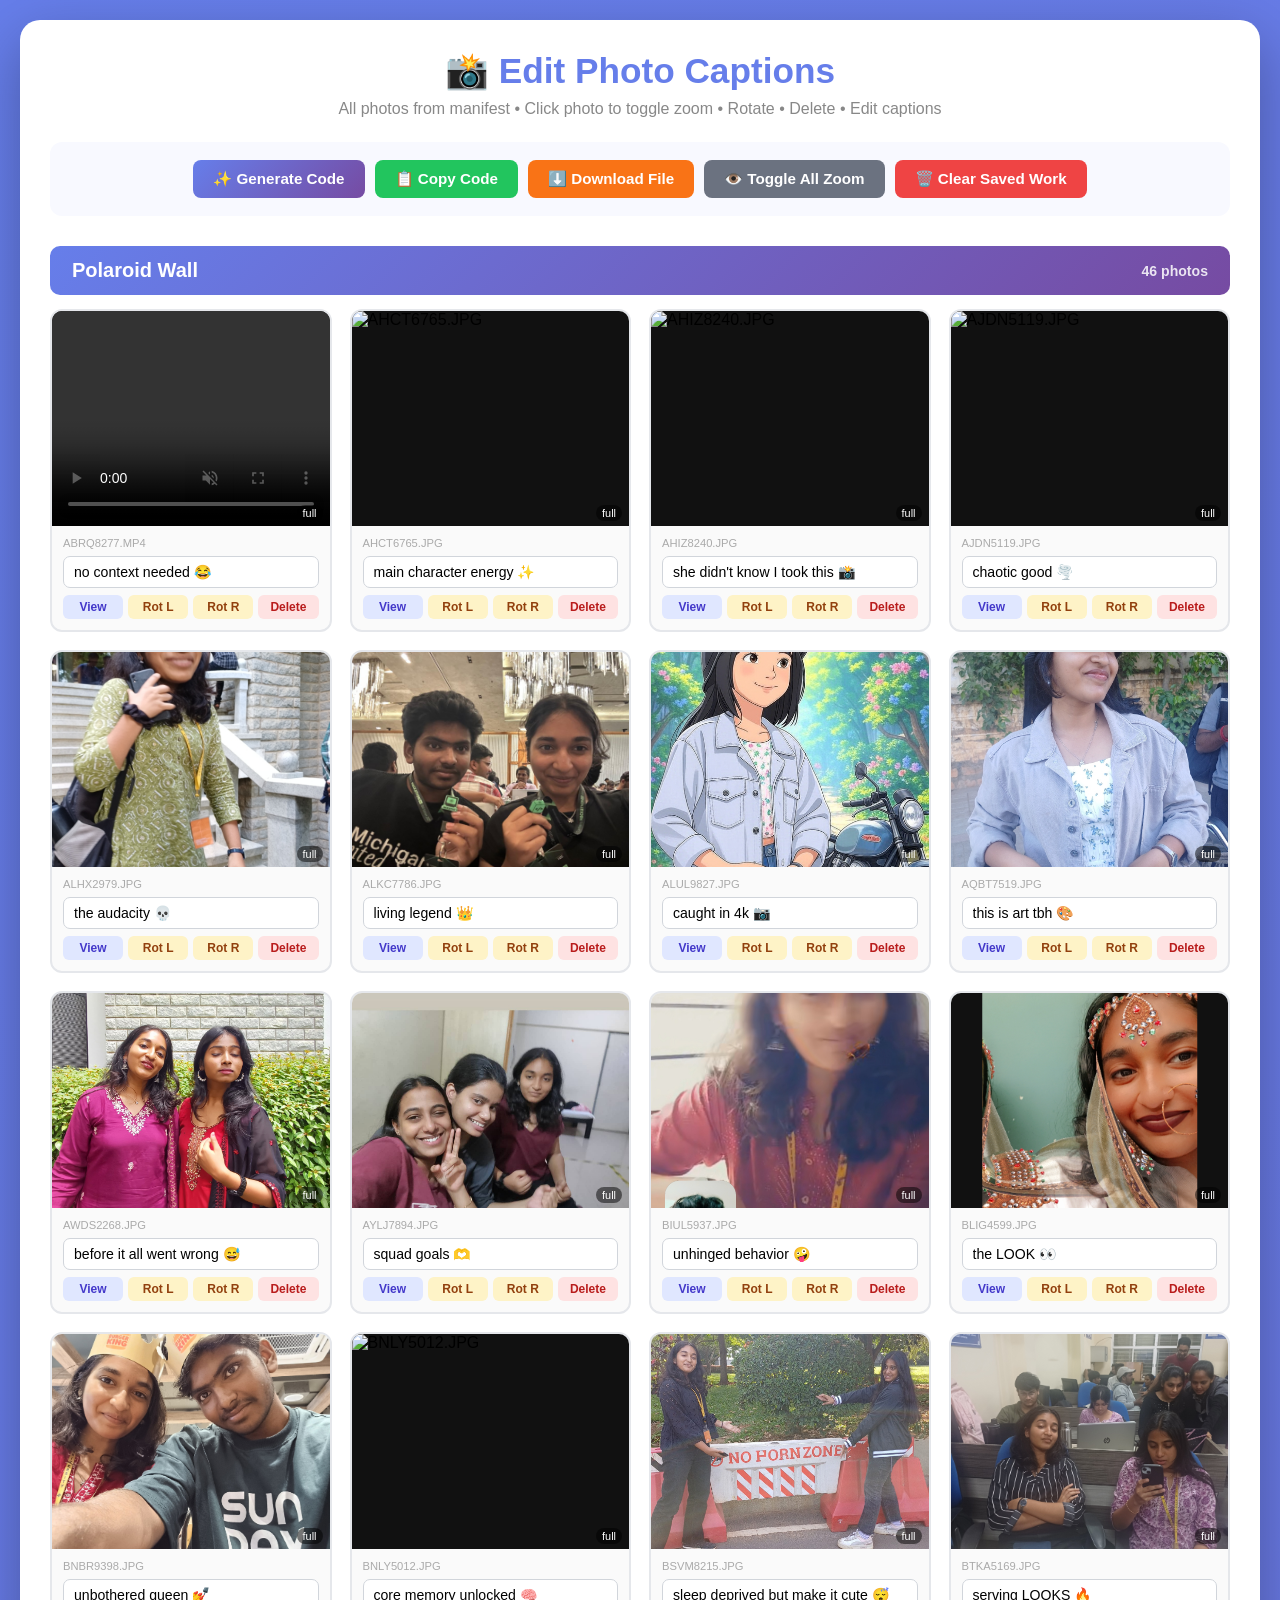
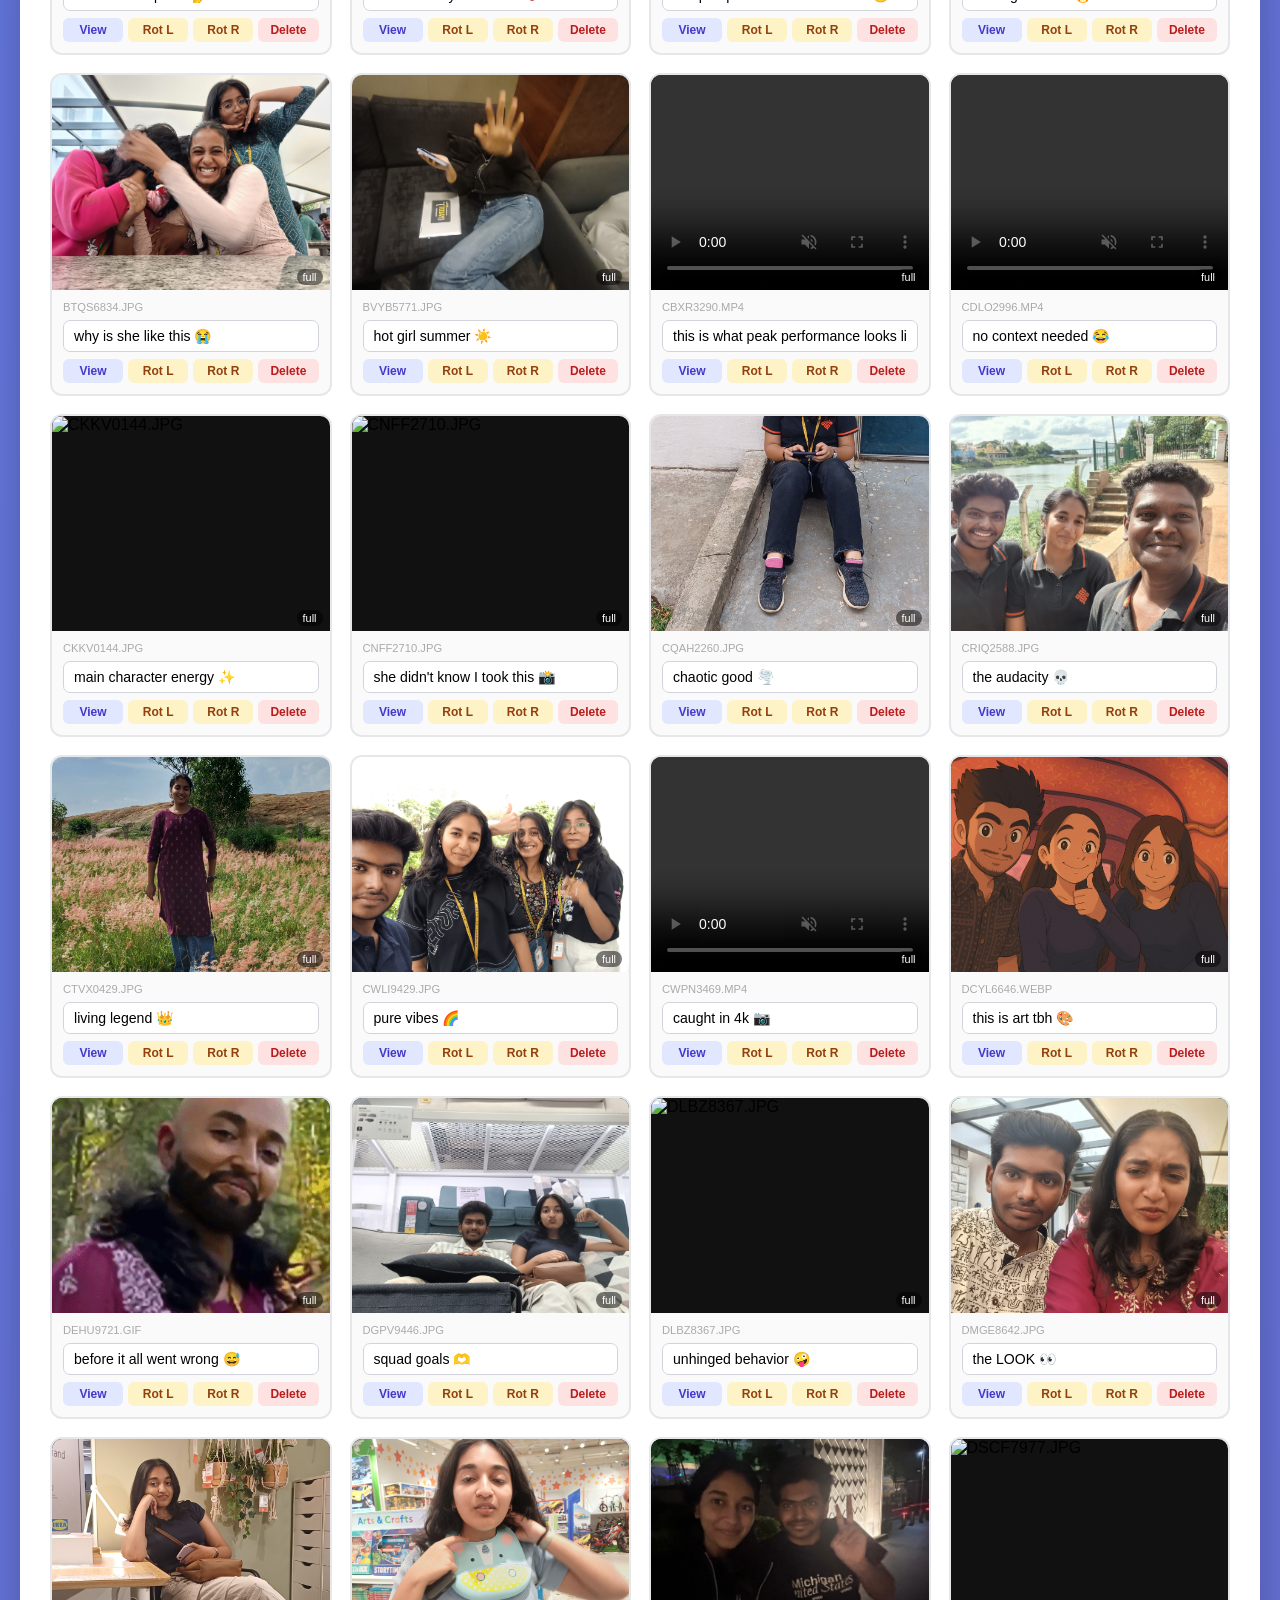
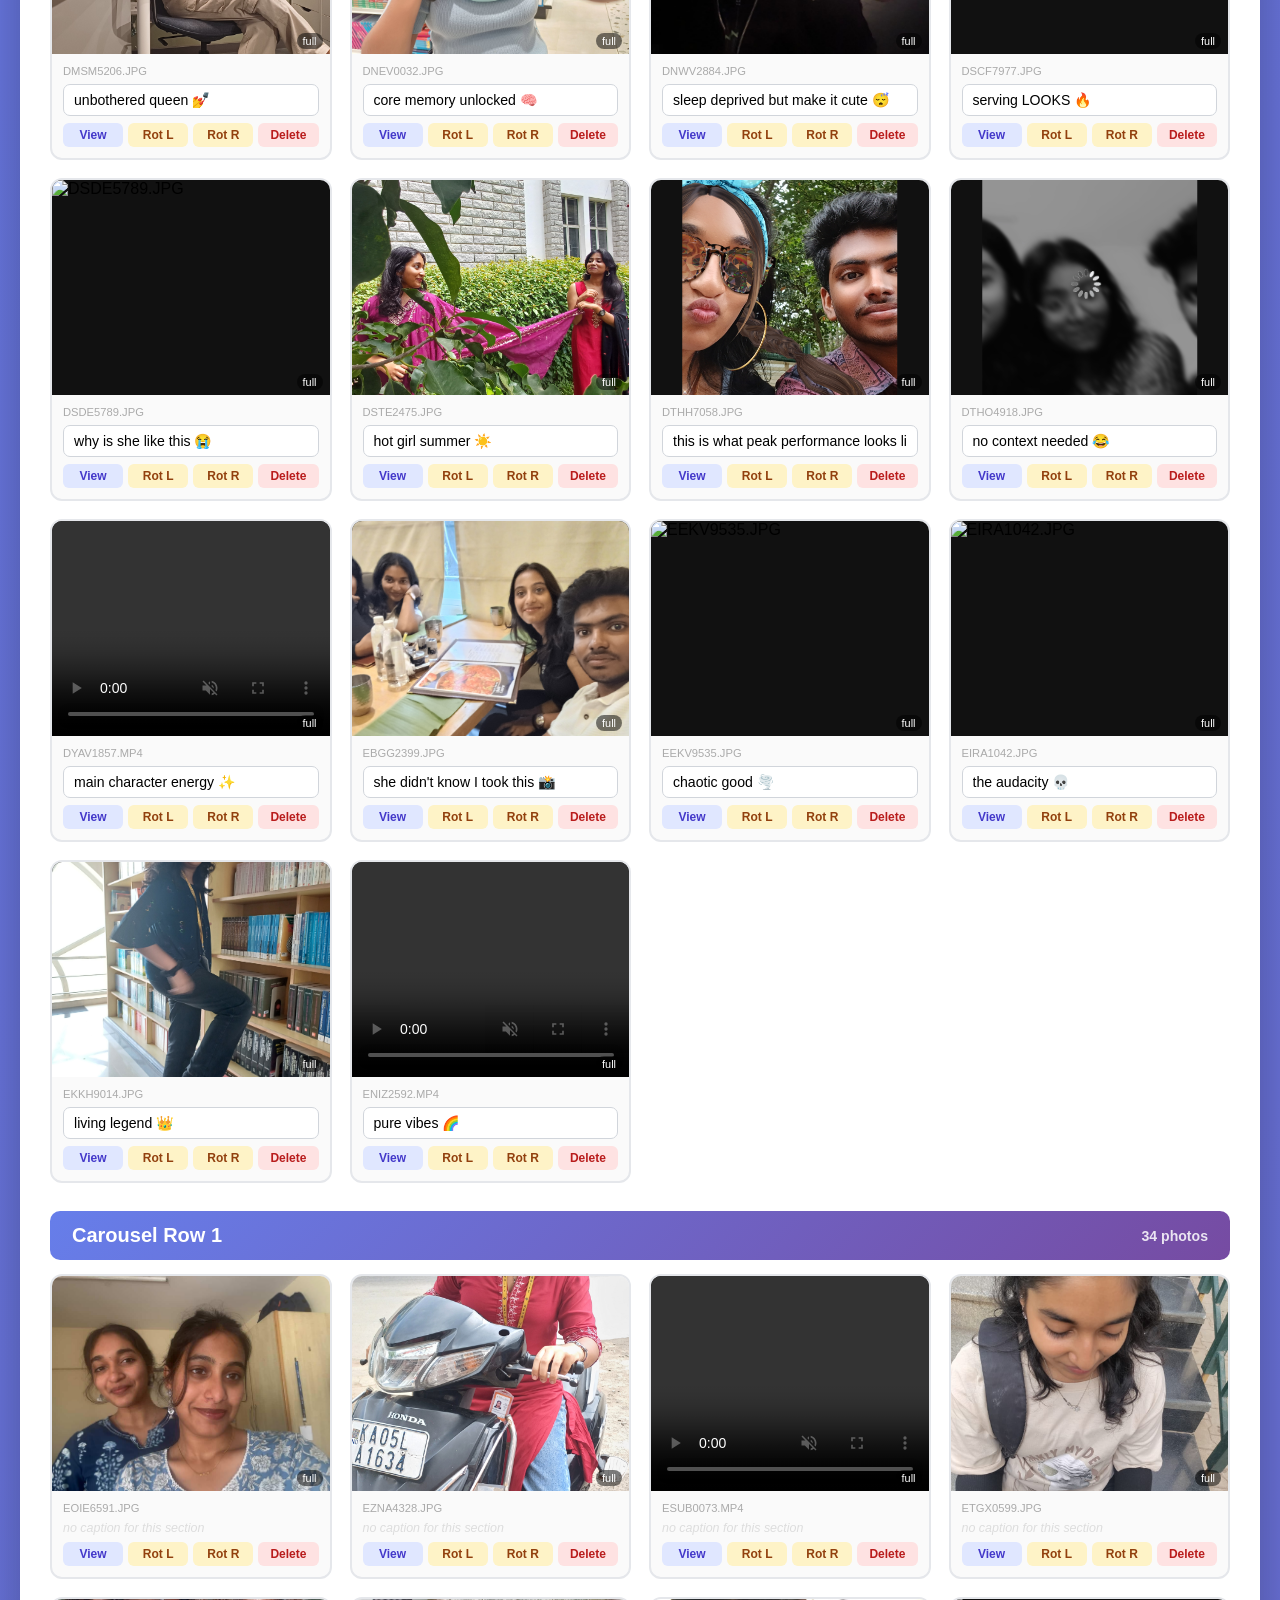
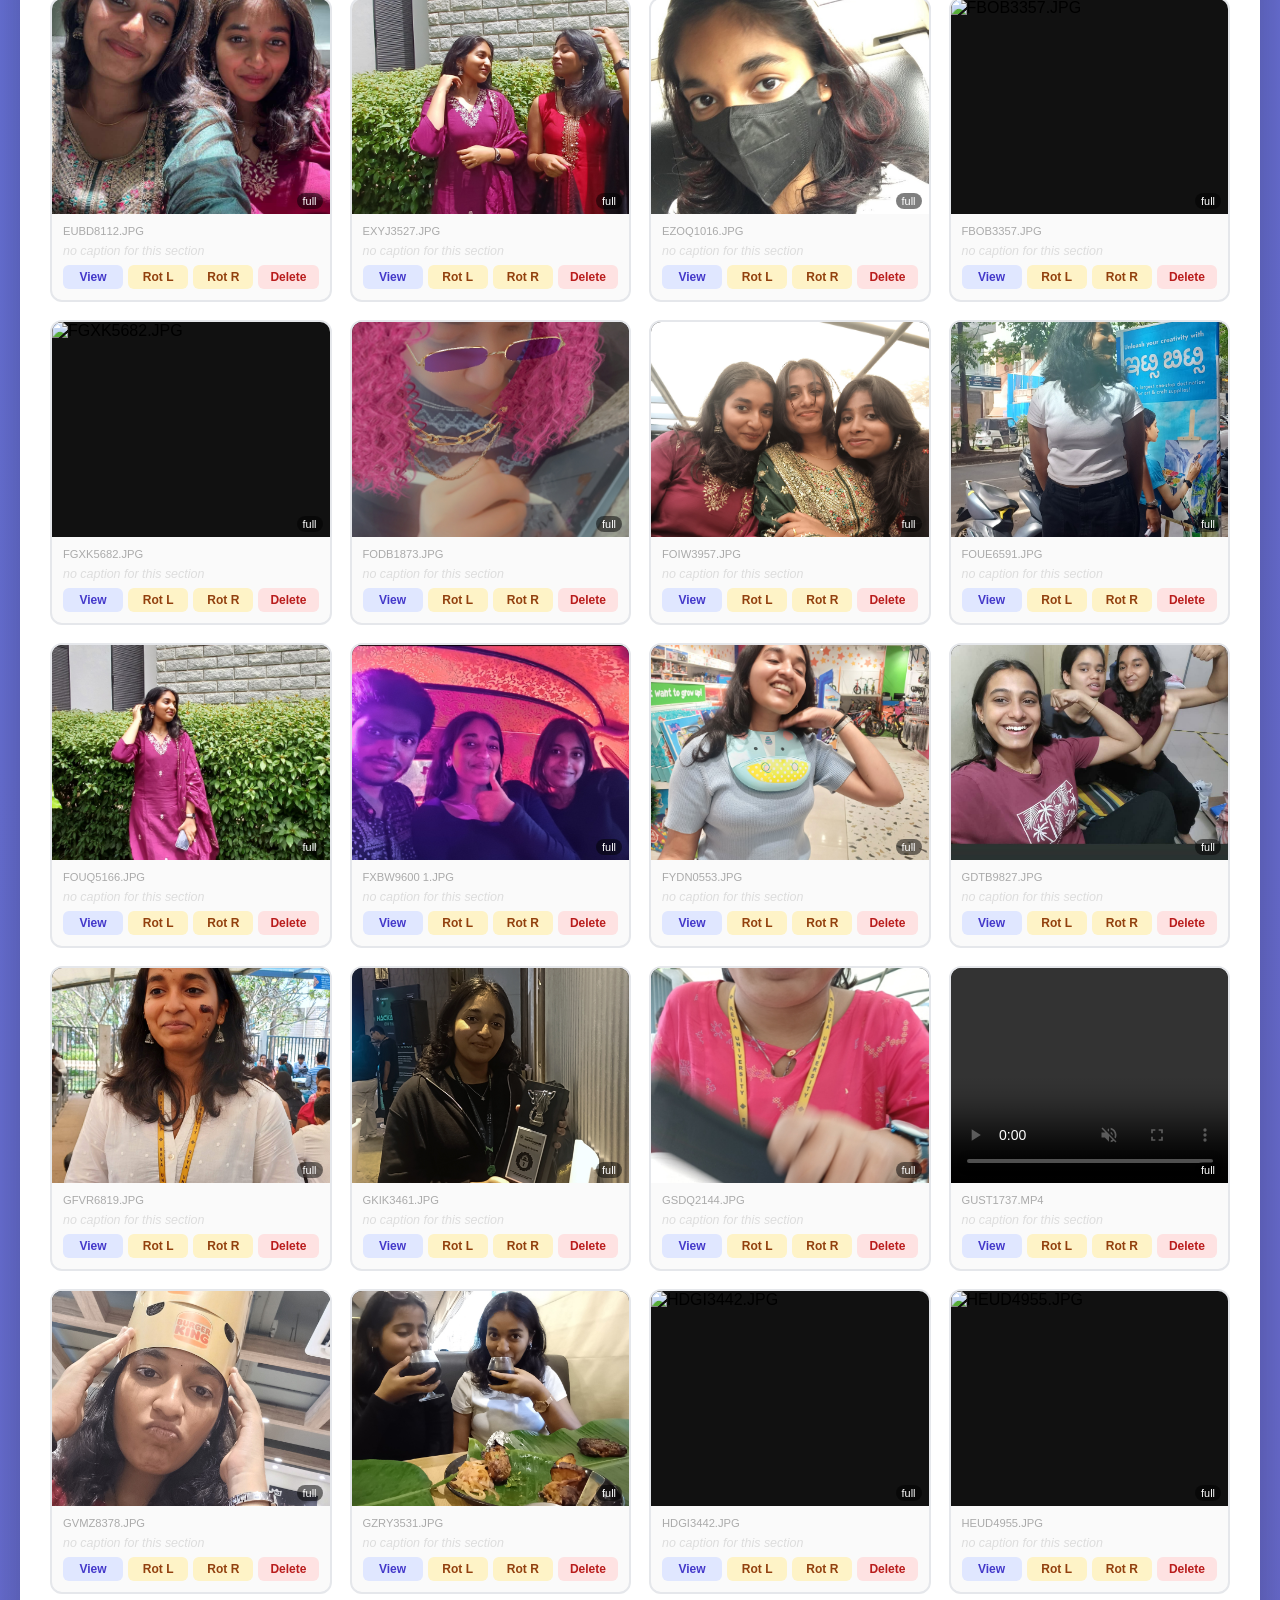
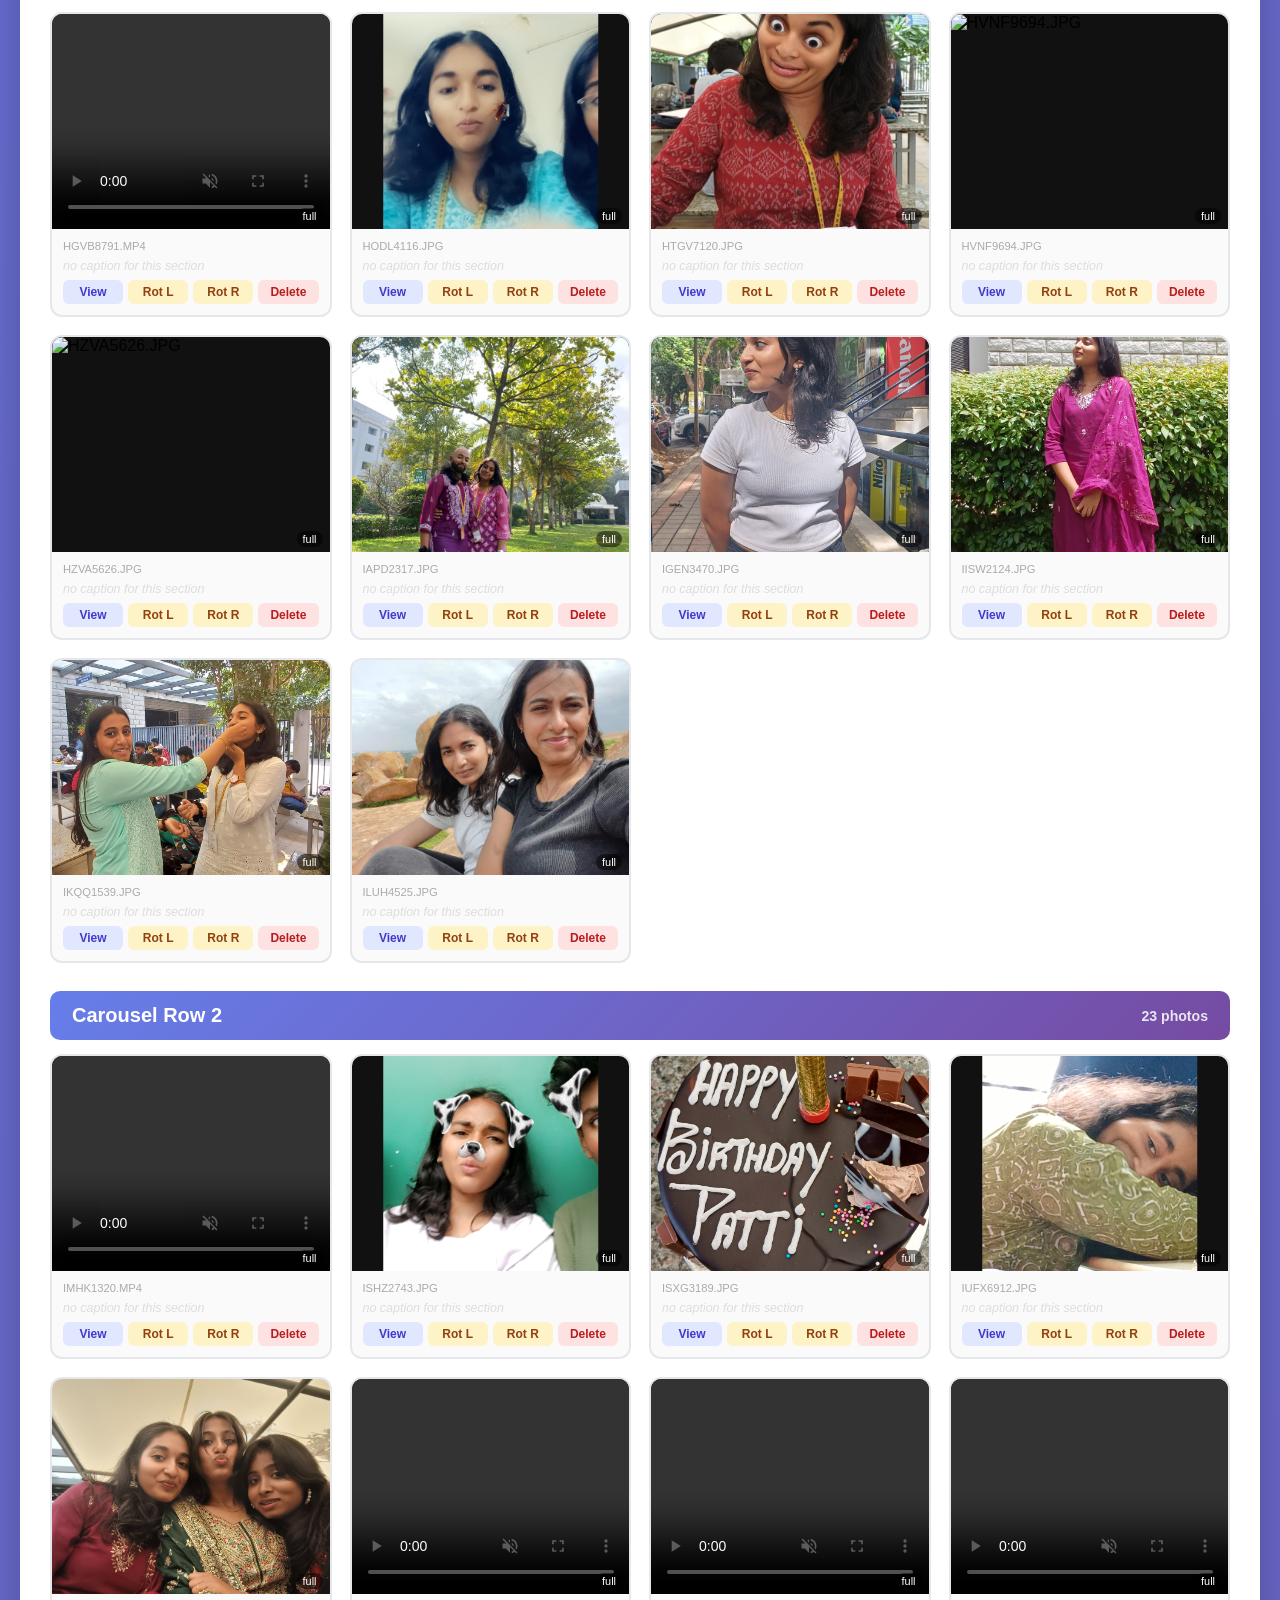
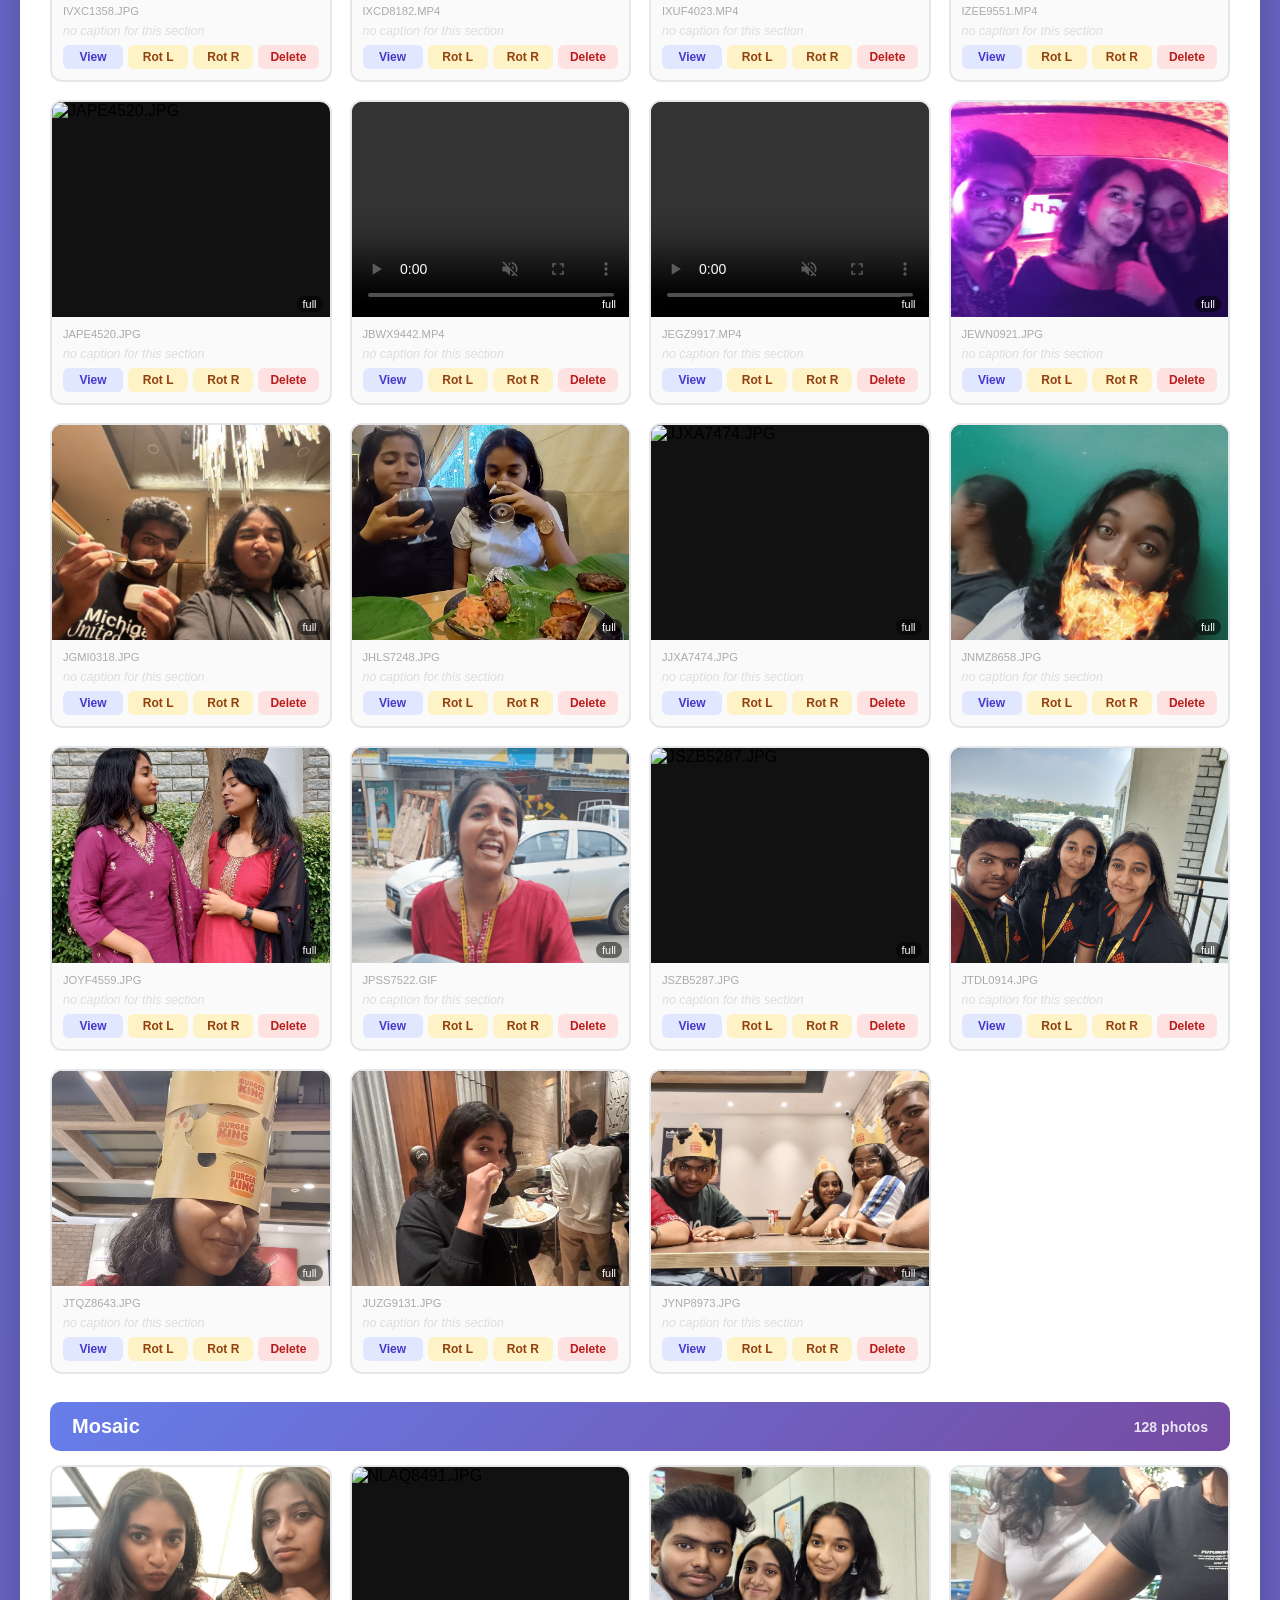
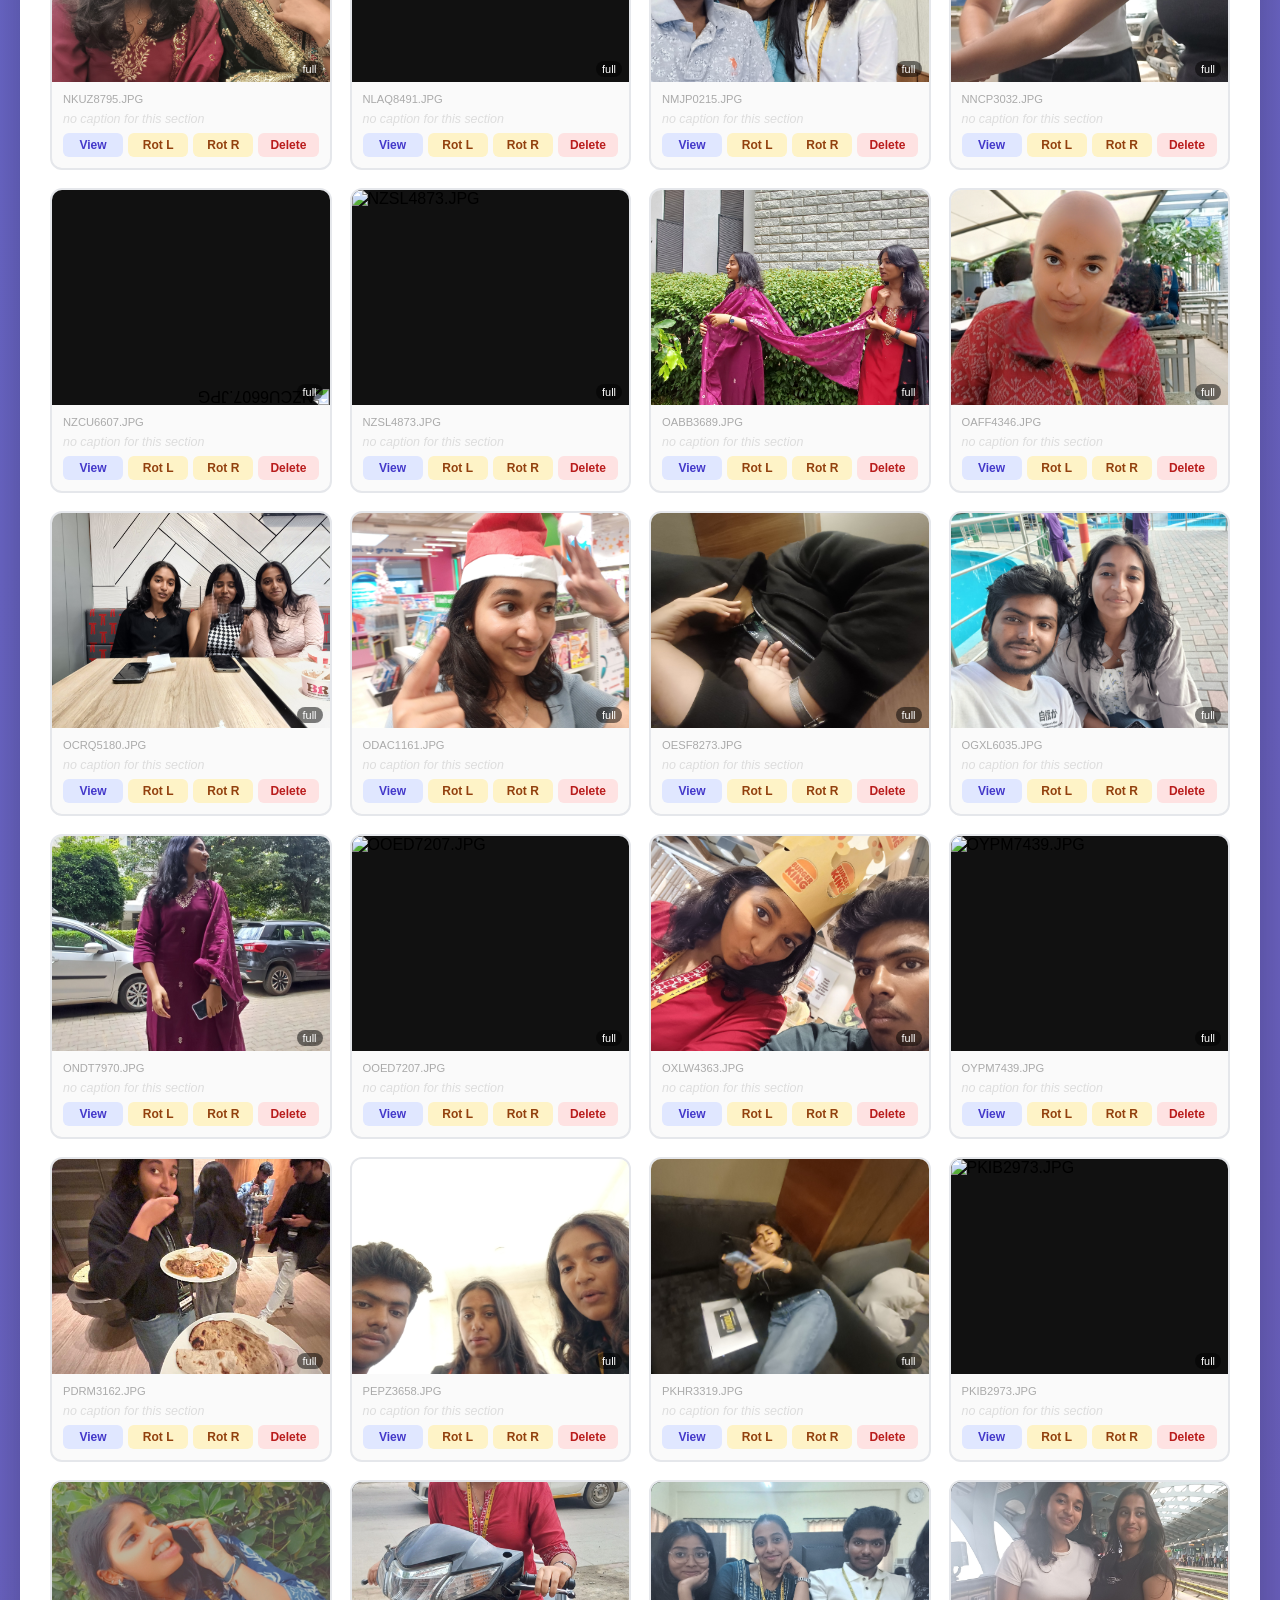
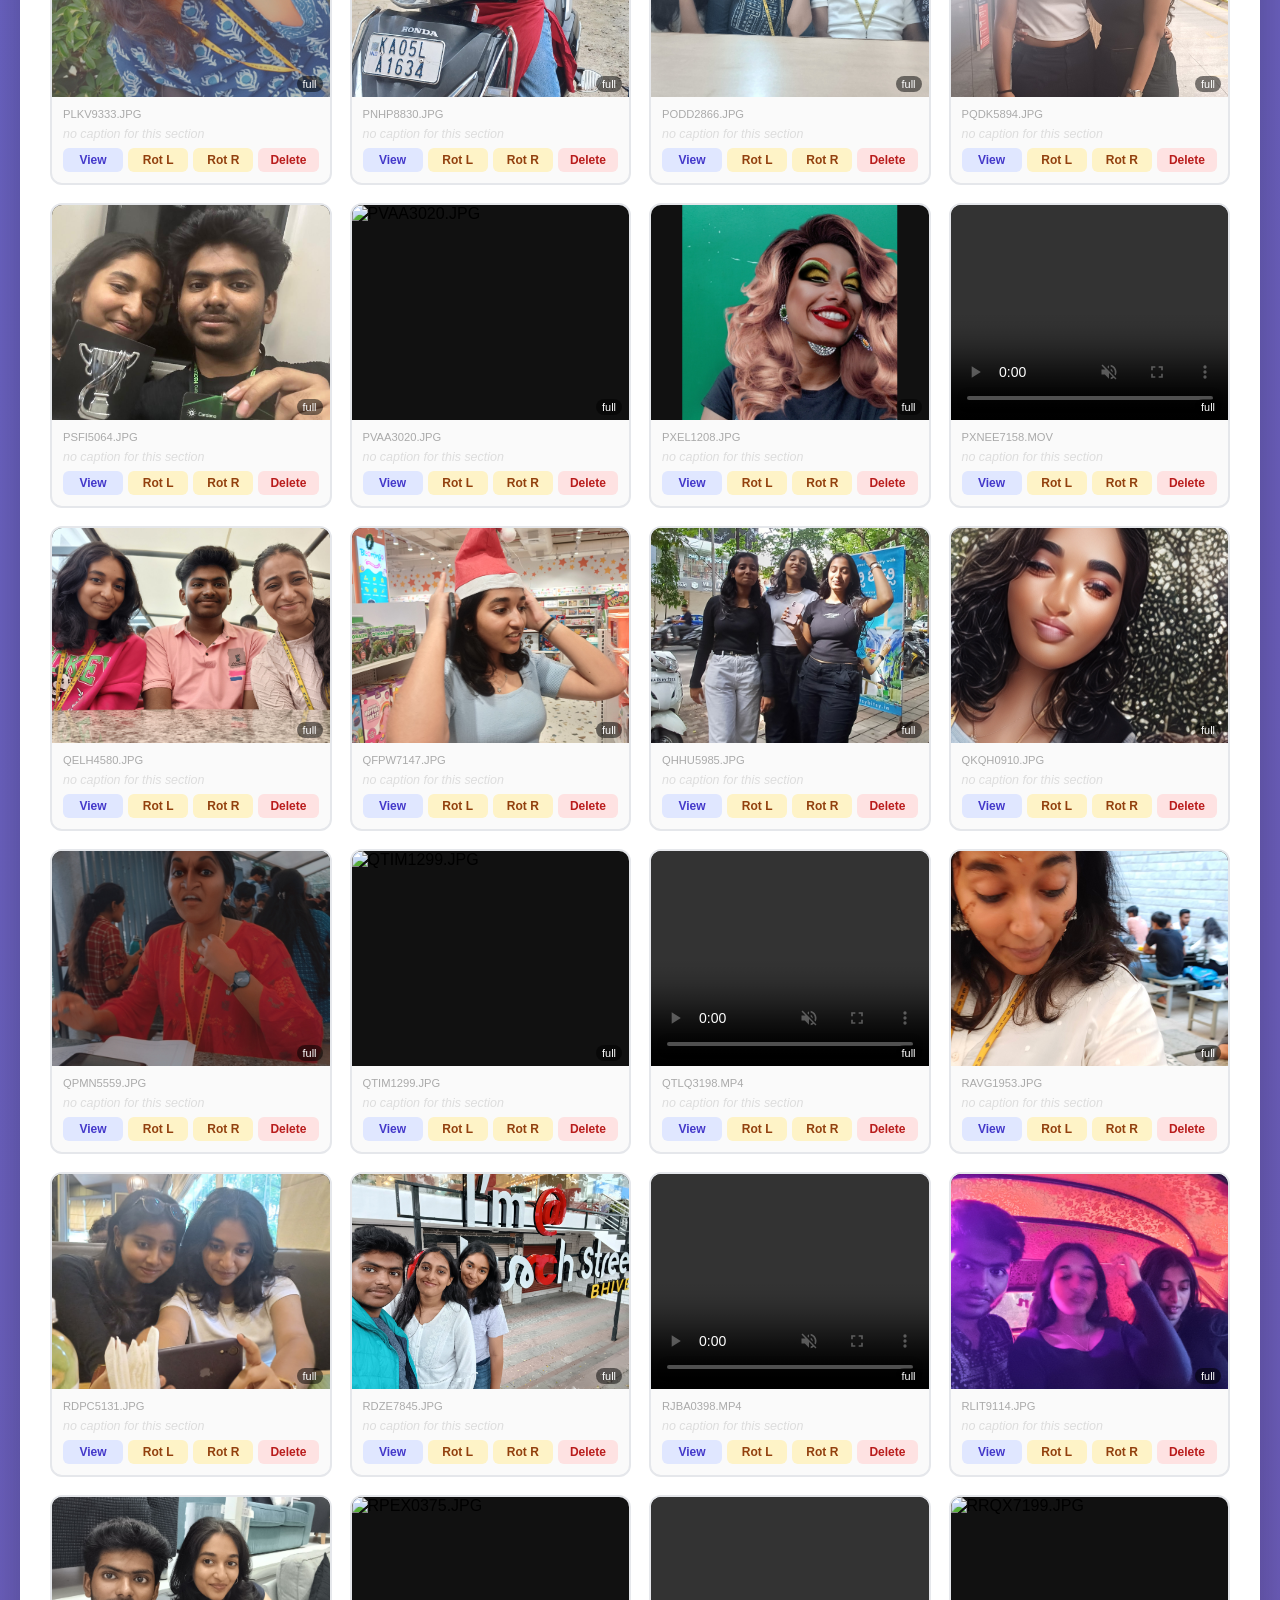
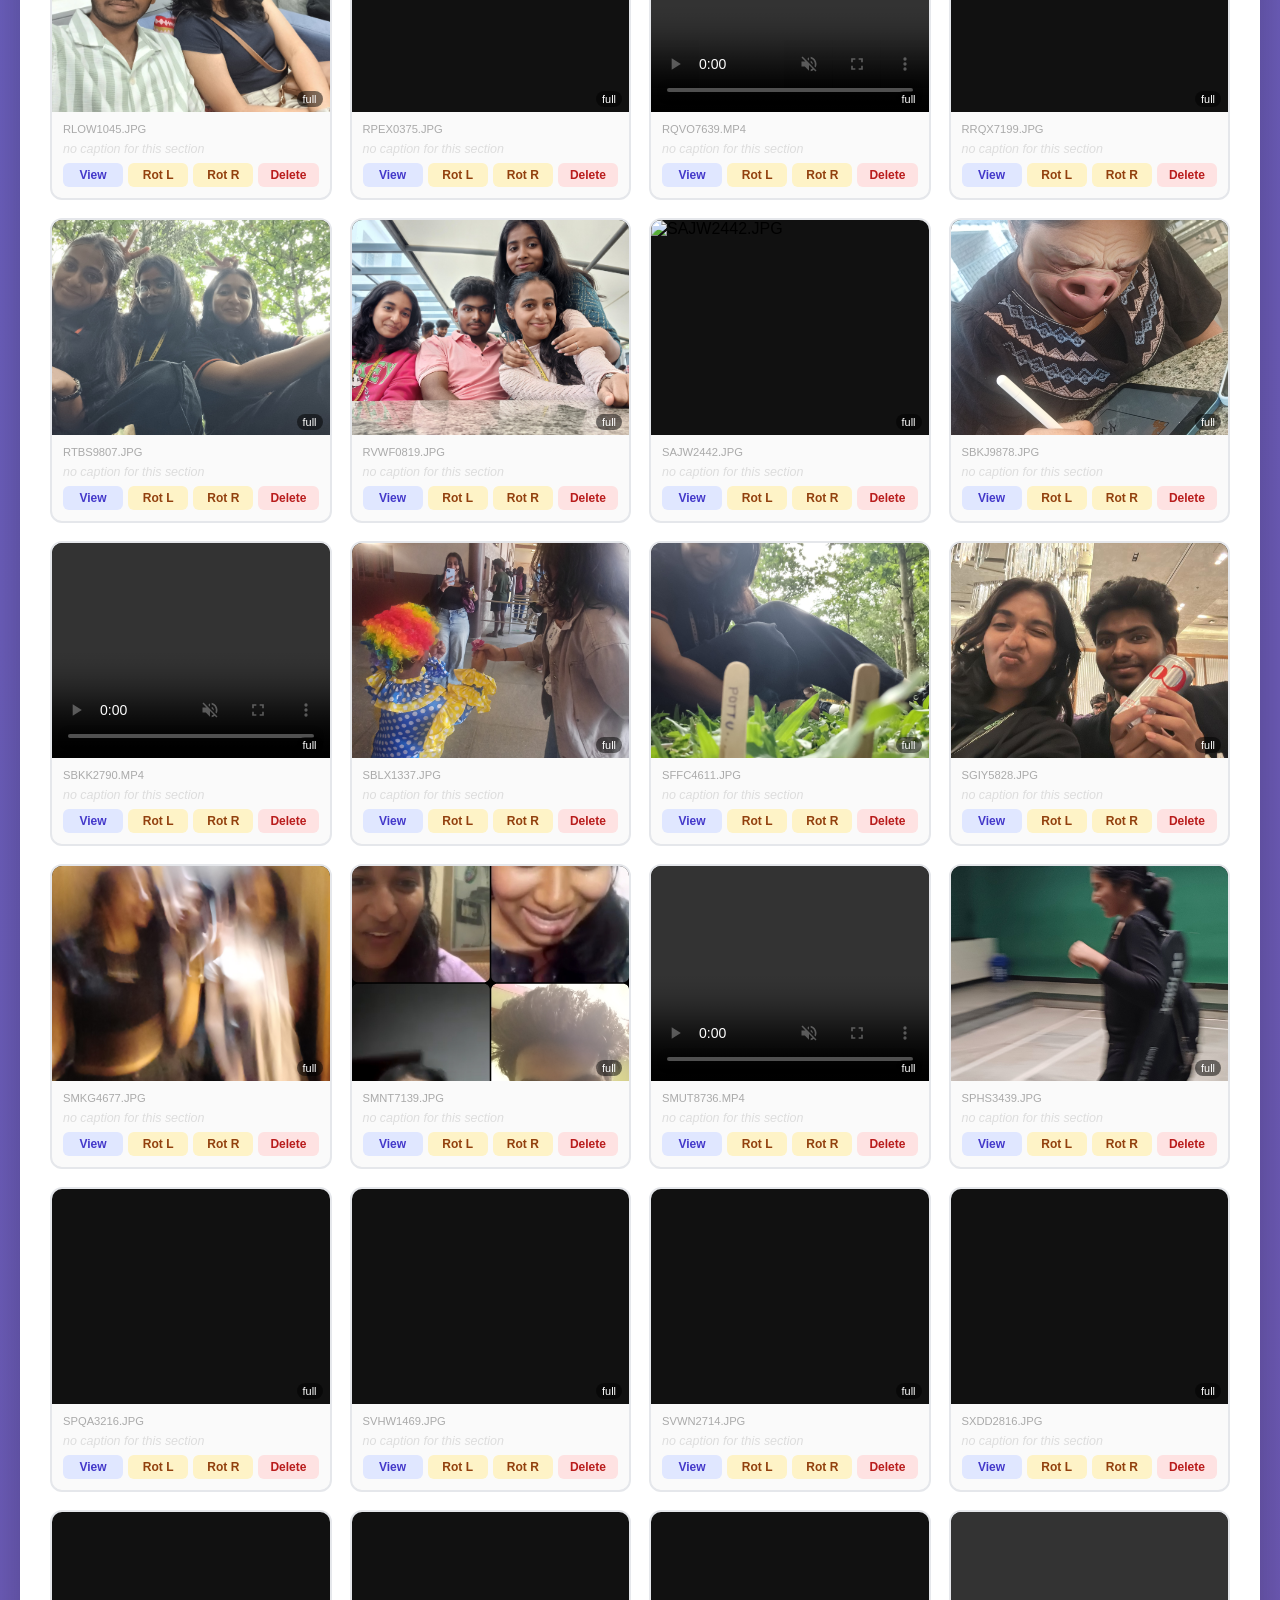
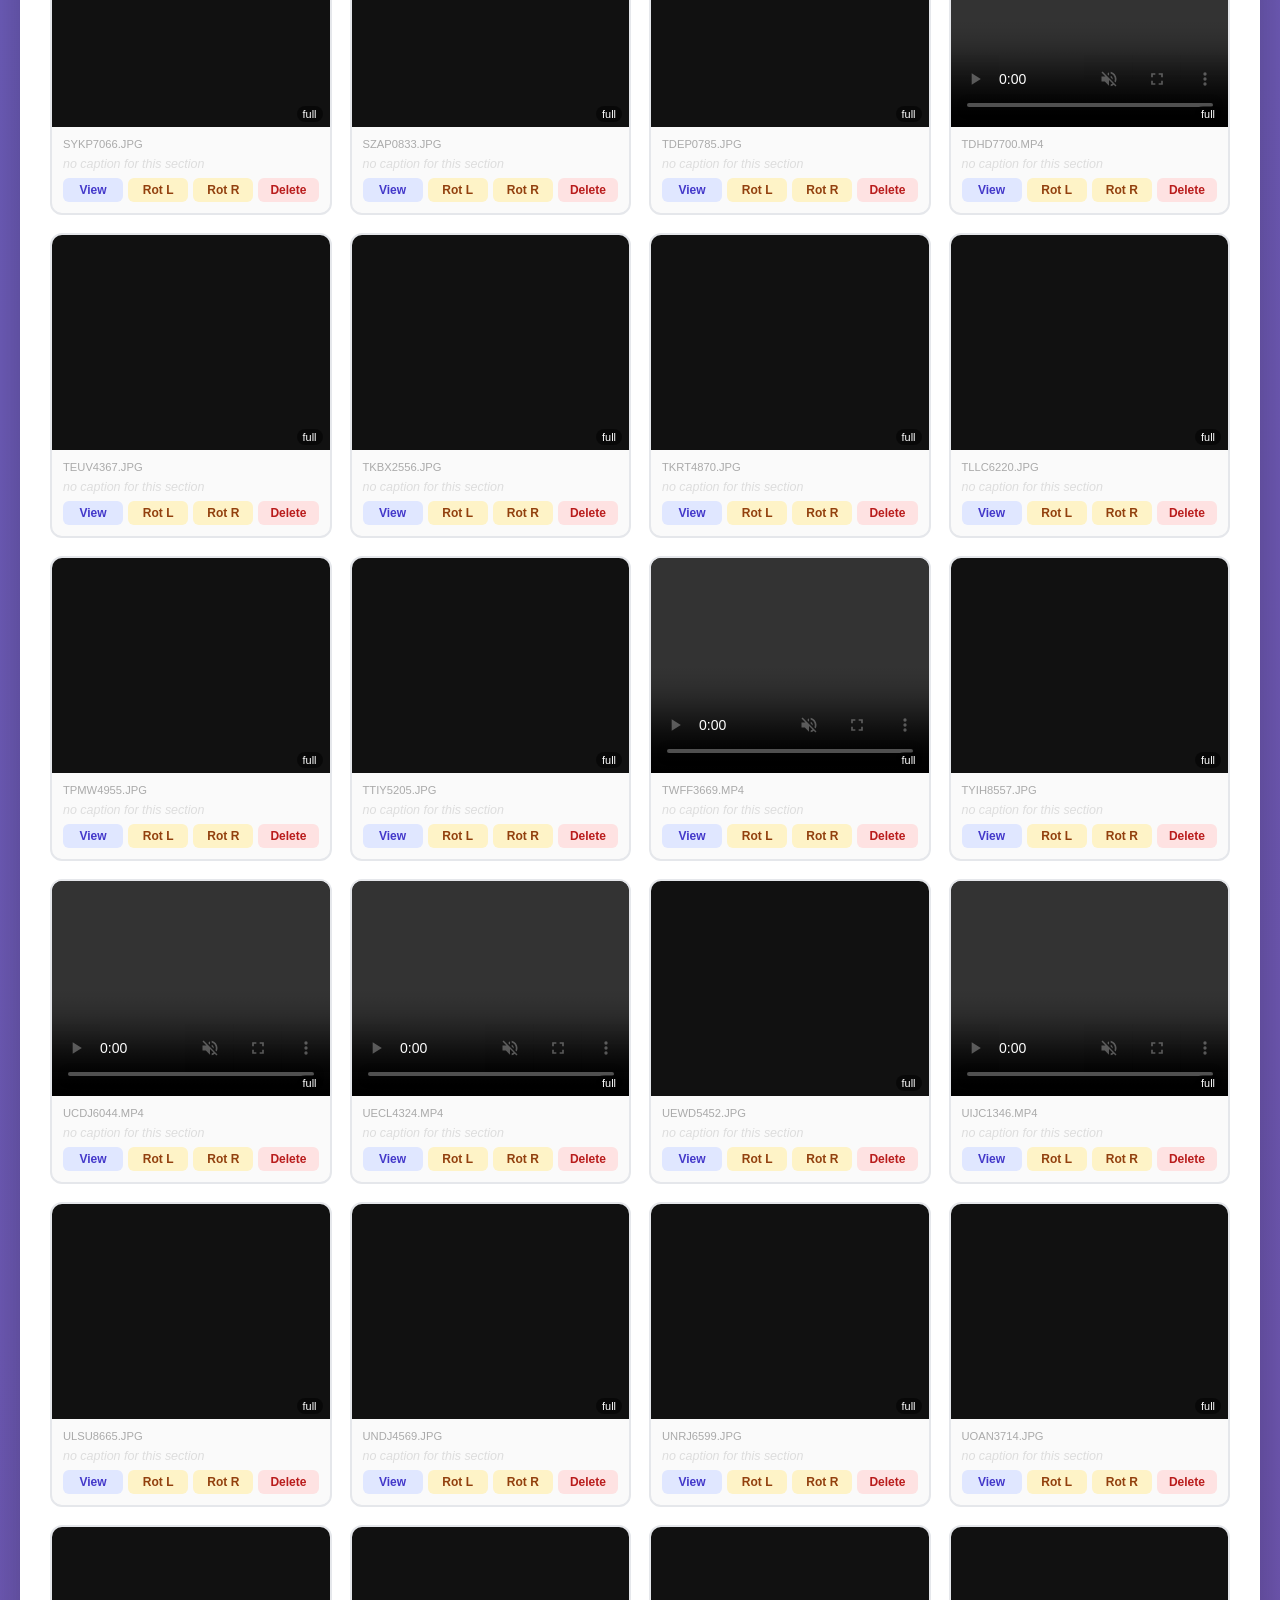
==== commit 0216b103: "fix: embed manifest directly in edit-captions.html (works from file:///)" ====
--- a/edit-captions.html
+++ b/edit-captions.html
@@ -71,17 +71,302 @@
 </div>
 
 <script>
-(function(){
-    var s=document.createElement('script');
-    s.src='js/media-manifest.js?v='+Date.now();
-    s.onload=boot;
-    s.onerror=function(){ document.getElementById('sections').innerHTML='<p style="color:red;padding:30px;font-size:1.2rem">Could not load js/media-manifest.js. Open this file via Live Server (right-click index.html > Open with Live Server) rather than directly from Finder.</p>'; };
-    document.head.appendChild(s);
-})();
+/* ═══════════════════════════════════════════════════════════════
+   📸 MEDIA MANIFEST — EDITED WITH VISUAL TOOL
+   ═══════════════════════════════════════════════════════════════
+   
+   ✨ Last edited: 7/3/2026, 11:17:39 PM
+   🎯 Total files: 259
+   
+   ═══════════════════════════════════════════════════════════════ */
+
+const MEDIA_MANIFEST = {
+    
+    // 📸 POLAROID WALL (46 photos)
+    polaroids: [
+        { file: "ABRQ8277.MP4", caption: "no context needed 😂" },
+        { file: "AHCT6765.JPG", caption: "main character energy ✨" },
+        { file: "AHIZ8240.JPG", caption: "she didn't know I took this 📸" },
+        { file: "AJDN5119.JPG", caption: "chaotic good 🌪️" },
+        { file: "ALHX2979.JPG", caption: "the audacity 💀" },
+        { file: "ALKC7786.JPG", caption: "living legend 👑" },
+        { file: "ALUL9827.JPG", caption: "caught in 4k 📷" },
+        { file: "AQBT7519.JPG", caption: "this is art tbh 🎨" },
+        { file: "AWDS2268.JPG", caption: "before it all went wrong 😅" },
+        { file: "AYLJ7894.JPG", caption: "squad goals 🫶" },
+        { file: "BIUL5937.JPG", caption: "unhinged behavior 🤪" },
+        { file: "BLIG4599.JPG", caption: "the LOOK 👀", rotation: 270 },
+        { file: "BNBR9398.JPG", caption: "unbothered queen 💅" },
+        { file: "BNLY5012.JPG", caption: "core memory unlocked 🧠" },
+        { file: "BSVM8215.JPG", caption: "sleep deprived but make it cute 😴" },
+        { file: "BTKA5169.JPG", caption: "serving LOOKS 🔥" },
+        { file: "BTQS6834.JPG", caption: "why is she like this 😭" },
+        { file: "BVYB5771.JPG", caption: "hot girl summer ☀️" },
+        { file: "CBXR3290.MP4", caption: "this is what peak performance looks like 💪" },
+        { file: "CDLO2996.MP4", caption: "no context needed 😂" },
+        { file: "CKKV0144.JPG", caption: "main character energy ✨" },
+        { file: "CNFF2710.JPG", caption: "she didn't know I took this 📸" },
+        { file: "CQAH2260.JPG", caption: "chaotic good 🌪️" },
+        { file: "CRIQ2588.JPG", caption: "the audacity 💀" },
+        { file: "CTVX0429.JPG", caption: "living legend 👑" },
+        { file: "CWLI9429.JPG", caption: "pure vibes 🌈" },
+        { file: "CWPN3469.MP4", caption: "caught in 4k 📷" },
+        { file: "DCYL6646.WEBP", caption: "this is art tbh 🎨" },
+        { file: "DEHU9721.GIF", caption: "before it all went wrong 😅" },
+        { file: "DGPV9446.JPG", caption: "squad goals 🫶" },
+        { file: "DLBZ8367.JPG", caption: "unhinged behavior 🤪" },
+        { file: "DMGE8642.JPG", caption: "the LOOK 👀" },
+        { file: "DMSM5206.JPG", caption: "unbothered queen 💅" },
+        { file: "DNEV0032.JPG", caption: "core memory unlocked 🧠" },
+        { file: "DNWV2884.JPG", caption: "sleep deprived but make it cute 😴" },
+        { file: "DSCF7977.JPG", caption: "serving LOOKS 🔥" },
+        { file: "DSDE5789.JPG", caption: "why is she like this 😭" },
+        { file: "DSTE2475.JPG", caption: "hot girl summer ☀️" },
+        { file: "DTHH7058.JPG", caption: "this is what peak performance looks like 💪", rotation: 270 },
+        { file: "DTHO4918.JPG", caption: "no context needed 😂", rotation: 270 },
+        { file: "DYAV1857.MP4", caption: "main character energy ✨" },
+        { file: "EBGG2399.JPG", caption: "she didn't know I took this 📸" },
+        { file: "EEKV9535.JPG", caption: "chaotic good 🌪️" },
+        { file: "EIRA1042.JPG", caption: "the audacity 💀" },
+        { file: "EKKH9014.JPG", caption: "living legend 👑" },
+        { file: "ENIZ2592.MP4", caption: "pure vibes 🌈" }
+    ],
+
+    // 🎞️ CAROUSEL ROW 1 (34 photos)
+    carouselRow1: [
+        { file: "EOIE6591.JPG" },
+        { file: "EZNA4328.JPG" },
+        { file: "ESUB0073.MP4" },
+        { file: "ETGX0599.JPG" },
+        { file: "EUBD8112.JPG" },
+        { file: "EXYJ3527.JPG" },
+        { file: "EZOQ1016.JPG" },
+        { file: "FBOB3357.JPG" },
+        { file: "FGXK5682.JPG" },
+        { file: "FODB1873.JPG" },
+        { file: "FOIW3957.JPG" },
+        { file: "FOUE6591.JPG" },
+        { file: "FOUQ5166.JPG" },
+        { file: "FXBW9600 1.JPG" },
+        { file: "FYDN0553.JPG" },
+        { file: "GDTB9827.JPG" },
+        { file: "GFVR6819.JPG" },
+        { file: "GKIK3461.JPG" },
+        { file: "GSDQ2144.JPG" },
+        { file: "GUST1737.MP4" },
+        { file: "GVMZ8378.JPG" },
+        { file: "GZRY3531.JPG" },
+        { file: "HDGI3442.JPG" },
+        { file: "HEUD4955.JPG" },
+        { file: "HGVB8791.MP4" },
+        { file: "HODL4116.JPG", rotation: 270 },
+        { file: "HTGV7120.JPG" },
+        { file: "HVNF9694.JPG" },
+        { file: "HZVA5626.JPG" },
+        { file: "IAPD2317.JPG" },
+        { file: "IGEN3470.JPG" },
+        { file: "IISW2124.JPG" },
+        { file: "IKQQ1539.JPG" },
+        { file: "ILUH4525.JPG" }
+    ],
+
+    // 🎞️ CAROUSEL ROW 2 (23 photos)
+    carouselRow2: [
+        { file: "IMHK1320.MP4" },
+        { file: "ISHZ2743.JPG", rotation: 270 },
+        { file: "ISXG3189.JPG" },
+        { file: "IUFX6912.JPG", rotation: 90 },
+        { file: "IVXC1358.JPG" },
+        { file: "IXCD8182.MP4" },
+        { file: "IXUF4023.MP4" },
+        { file: "IZEE9551.MP4" },
+        { file: "JAPE4520.JPG" },
+        { file: "JBWX9442.MP4" },
+        { file: "JEGZ9917.MP4" },
+        { file: "JEWN0921.JPG" },
+        { file: "JGMI0318.JPG" },
+        { file: "JHLS7248.JPG" },
+        { file: "JJXA7474.JPG" },
+        { file: "JNMZ8658.JPG" },
+        { file: "JOYF4559.JPG" },
+        { file: "JPSS7522.GIF" },
+        { file: "JSZB5287.JPG" },
+        { file: "JTDL0914.JPG" },
+        { file: "JTQZ8643.JPG" },
+        { file: "JUZG9131.JPG" },
+        { file: "JYNP8973.JPG" }
+    ],
+
+    // 🖼️ MOSAIC (128 photos)
+    mosaic: [
+        { file: "NKUZ8795.JPG" },
+        { file: "NLAQ8491.JPG" },
+        { file: "NMJP0215.JPG" },
+        { file: "NNCP3032.JPG" },
+        { file: "NZCU6607.JPG", rotation: 180 },
+        { file: "NZSL4873.JPG" },
+        { file: "OABB3689.JPG" },
+        { file: "OAFF4346.JPG" },
+        { file: "OCRQ5180.JPG" },
+        { file: "ODAC1161.JPG" },
+        { file: "OESF8273.JPG" },
+        { file: "OGXL6035.JPG" },
+        { file: "ONDT7970.JPG" },
+        { file: "OOED7207.JPG" },
+        { file: "OXLW4363.JPG" },
+        { file: "OYPM7439.JPG" },
+        { file: "PDRM3162.JPG" },
+        { file: "PEPZ3658.JPG" },
+        { file: "PKHR3319.JPG" },
+        { file: "PKIB2973.JPG" },
+        { file: "PLKV9333.JPG" },
+        { file: "PNHP8830.JPG" },
+        { file: "PODD2866.JPG" },
+        { file: "PQDK5894.JPG" },
+        { file: "PSFI5064.JPG" },
+        { file: "PVAA3020.JPG" },
+        { file: "PXEL1208.JPG", rotation: 270 },
+        { file: "PXNEE7158.MOV" },
+        { file: "QELH4580.JPG" },
+        { file: "QFPW7147.JPG" },
+        { file: "QHHU5985.JPG" },
+        { file: "QKQH0910.JPG" },
+        { file: "QPMN5559.JPG" },
+        { file: "QTIM1299.JPG" },
+        { file: "QTLQ3198.MP4" },
+        { file: "RAVG1953.JPG" },
+        { file: "RDPC5131.JPG" },
+        { file: "RDZE7845.JPG" },
+        { file: "RJBA0398.MP4" },
+        { file: "RLIT9114.JPG" },
+        { file: "RLOW1045.JPG" },
+        { file: "RPEX0375.JPG" },
+        { file: "RQVO7639.MP4" },
+        { file: "RRQX7199.JPG" },
+        { file: "RTBS9807.JPG" },
+        { file: "RVWF0819.JPG" },
+        { file: "SAJW2442.JPG" },
+        { file: "SBKJ9878.JPG" },
+        { file: "SBKK2790.MP4" },
+        { file: "SBLX1337.JPG" },
+        { file: "SFFC4611.JPG" },
+        { file: "SGIY5828.JPG" },
+        { file: "SMKG4677.JPG" },
+        { file: "SMNT7139.JPG" },
+        { file: "SMUT8736.MP4" },
+        { file: "SPHS3439.JPG" },
+        { file: "SPQA3216.JPG" },
+        { file: "SVHW1469.JPG" },
+        { file: "SVWN2714.JPG" },
+        { file: "SXDD2816.JPG" },
+        { file: "SYKP7066.JPG" },
+        { file: "SZAP0833.JPG" },
+        { file: "TDEP0785.JPG" },
+        { file: "TDHD7700.MP4" },
+        { file: "TEUV4367.JPG" },
+        { file: "TKBX2556.JPG" },
+        { file: "TKRT4870.JPG" },
+        { file: "TLLC6220.JPG" },
+        { file: "TPMW4955.JPG" },
+        { file: "TTIY5205.JPG" },
+        { file: "TWFF3669.MP4" },
+        { file: "TYIH8557.JPG" },
+        { file: "UCDJ6044.MP4" },
+        { file: "UECL4324.MP4" },
+        { file: "UEWD5452.JPG" },
+        { file: "UIJC1346.MP4" },
+        { file: "ULSU8665.JPG" },
+        { file: "UNDJ4569.JPG" },
+        { file: "UNRJ6599.JPG" },
+        { file: "UOAN3714.JPG" },
+        { file: "USYD7689.JPG" },
+        { file: "UUOX9658.JPG" },
+        { file: "UUOY7917.JPG" },
+        { file: "UVIR6413.JPG" },
+        { file: "UXRO6657.JPG" },
+        { file: "UYXN8670.JPG" },
+        { file: "VCLC8645.JPG" },
+        { file: "VIKB2523.JPG" },
+        { file: "VLGX8631.JPG" },
+        { file: "VQRE7967.MP4" },
+        { file: "VTCI5166.JPG" },
+        { file: "VULG3389.MP4" },
+        { file: "VVBS2004.JPG" },
+        { file: "VVHH1335.JPG" },
+        { file: "VZYW6481.MP4" },
+        { file: "WDEZ7783.MP4" },
+        { file: "WDOG1623.MP4" },
+        { file: "WXKJ3541.JPG" },
+        { file: "WZOC6257.JPG" },
+        { file: "XATZ7829.JPG" },
+        { file: "XOIW7679.MP4" },
+        { file: "XQSP2160.JPG" },
+        { file: "XUBD8353.JPG" },
+        { file: "XVOT9286.JPG" },
+        { file: "YAEE1499.MP4" },
+        { file: "YKLR2144.JPG" },
+        { file: "00104945-ADA3-42EB-BE01-F2680DCD7E23_1_102_o.jpeg" },
+        { file: "03fbdbac-fe30-49d6-aed8-3b2bc47820ad.JPG" },
+        { file: "07f366cd-daeb-4e97-b59a-a1c76b03ee32.JPG" },
+        { file: "0888c1d5-b01a-40c6-bd22-6668ccf61ab2.JPG" },
+        { file: "1000343947.MP4" },
+        { file: "2d1bc087-2e07-4a1c-809c-8bc06f93def6.JPG" },
+        { file: "43eba1b2-19fa-484f-961c-91debaabc2d2.JPG" },
+        { file: "476faad6-c024-4487-babc-104fcb2e1558.JPG" },
+        { file: "55ff6bd1-b45a-47b2-a89b-4f66c9e78941.JPG" },
+        { file: "56589113-f131-4d1e-8f74-ad30b421c56b.JPG" },
+        { file: "683222b8-e2d8-4817-b8d4-dbc1f64cf183.JPG" },
+        { file: "78eab07d-ede7-40e5-a132-594dbdcdcfe7.JPG" },
+        { file: "88ca3e95-68c4-4028-8c2f-cde9dba264bb.JPG" },
+        { file: "98c58d95-490e-4de4-9267-368046ea8c0c.JPG" },
+        { file: "ALUL9827 1.JPG" },
+        { file: "FXBW9600.JPG" },
+        { file: "IMG_0308.HEIC" },
+        { file: "IMG_0310.HEIC" },
+        { file: "IMG_0313.HEIC" },
+        { file: "QQCKE7897.HEIC" },
+        { file: "a94158ee-3bf8-4a4d-a72c-335d5e817fd2.JPG" },
+        { file: "af40af67-87ac-4592-bffe-ec6773877097.JPG" }
+    ],
+
+    // 📅 TIMELINE (28 photos)
+    timeline: [
+        { file: "KADX4840.MP4", label: "Day One 👶" },
+        { file: "KCUM4155.JPG", label: "The Awkward Phase™" },
+        { file: "KIPG4839.JPG", label: "Glow Up Started 🌟" },
+        { file: "KOUE8479.JPG", label: "First Concert Cry 🎵" },
+        { file: "KPVE3434.JPG", label: "The Legendary Road Trip 🚗" },
+        { file: "KQZA6289.JPG", label: "Birthday Bash 2.0 🎉" },
+        { file: "KSDY4866.JPG", label: "Festival Chaos 🎪", rotation: 270 },
+        { file: "KSXD1638.JPG", label: "Lazy Sunday Goals 🛋️" },
+        { file: "KYKC9254.JPG", label: "That Night We Don't Talk About 🙊" },
+        { file: "LAAV3204.JPG", label: "Holiday Shenanigans 🎄" },
+        { file: "LELV5760.JPG", label: "New Year, Same Us 🥳" },
+        { file: "LETA9818.JPG", label: "Best Day EVER ⭐" },
+        { file: "LFFJ9485.JPG", label: "Random Tuesday Energy 💫" },
+        { file: "LFVH5249.JPG", label: "Unplanned Adventure 🗺️" },
+        { file: "LHGJ3432.JPG", label: "Movie Marathon Night 🍿" },
+        { file: "LSPO6315.JPG", label: "Brunch Queens 🥞" },
+        { file: "LUFB3048.JPG", label: "Friendship Goals Achieved ✅" },
+        { file: "LWNC7912.JPG", label: "Creating Core Memories 🧠" },
+        { file: "MHPI3906.MP4", label: "Squad Assembled 🦸‍♀️" },
+        { file: "MLWD4874.MP4", label: "Throwback to THAT 📸" },
+        { file: "MSZZ4610.JPG", label: "Golden Hour Magic 🌅" },
+        { file: "MUDZ0855.JPG", label: "Top Tier Hangout 🏆" },
+        { file: "MWAQ6118.JPG", label: "Pure Chaos Energy ⚡" },
+        { file: "MXLW8665.JPG", label: "Dance Floor Legends 💃" },
+        { file: "NCVL8277.JPG", label: "Sunset Storytelling 🌇" },
+        { file: "NDBW2704.JPG", label: "Late Night Philosophy 🌙" },
+        { file: "NFSE2407.JPG", label: "Sunday Funday 🎈" },
+        { file: "NFVA6692.JPG", label: "Park Adventures 🌳" }
+    ]
+};
 </script>
 
 <script>
 var M, ROT={}, VF={}, DEL={}, SK='ecap3';
+
+window.addEventListener('load', boot);
 
 function boot(){
     M = JSON.parse(JSON.stringify(MEDIA_MANIFEST));
@@ -340,4 +625,4 @@
 }
 </script>
 </body>
-</html>+</html>
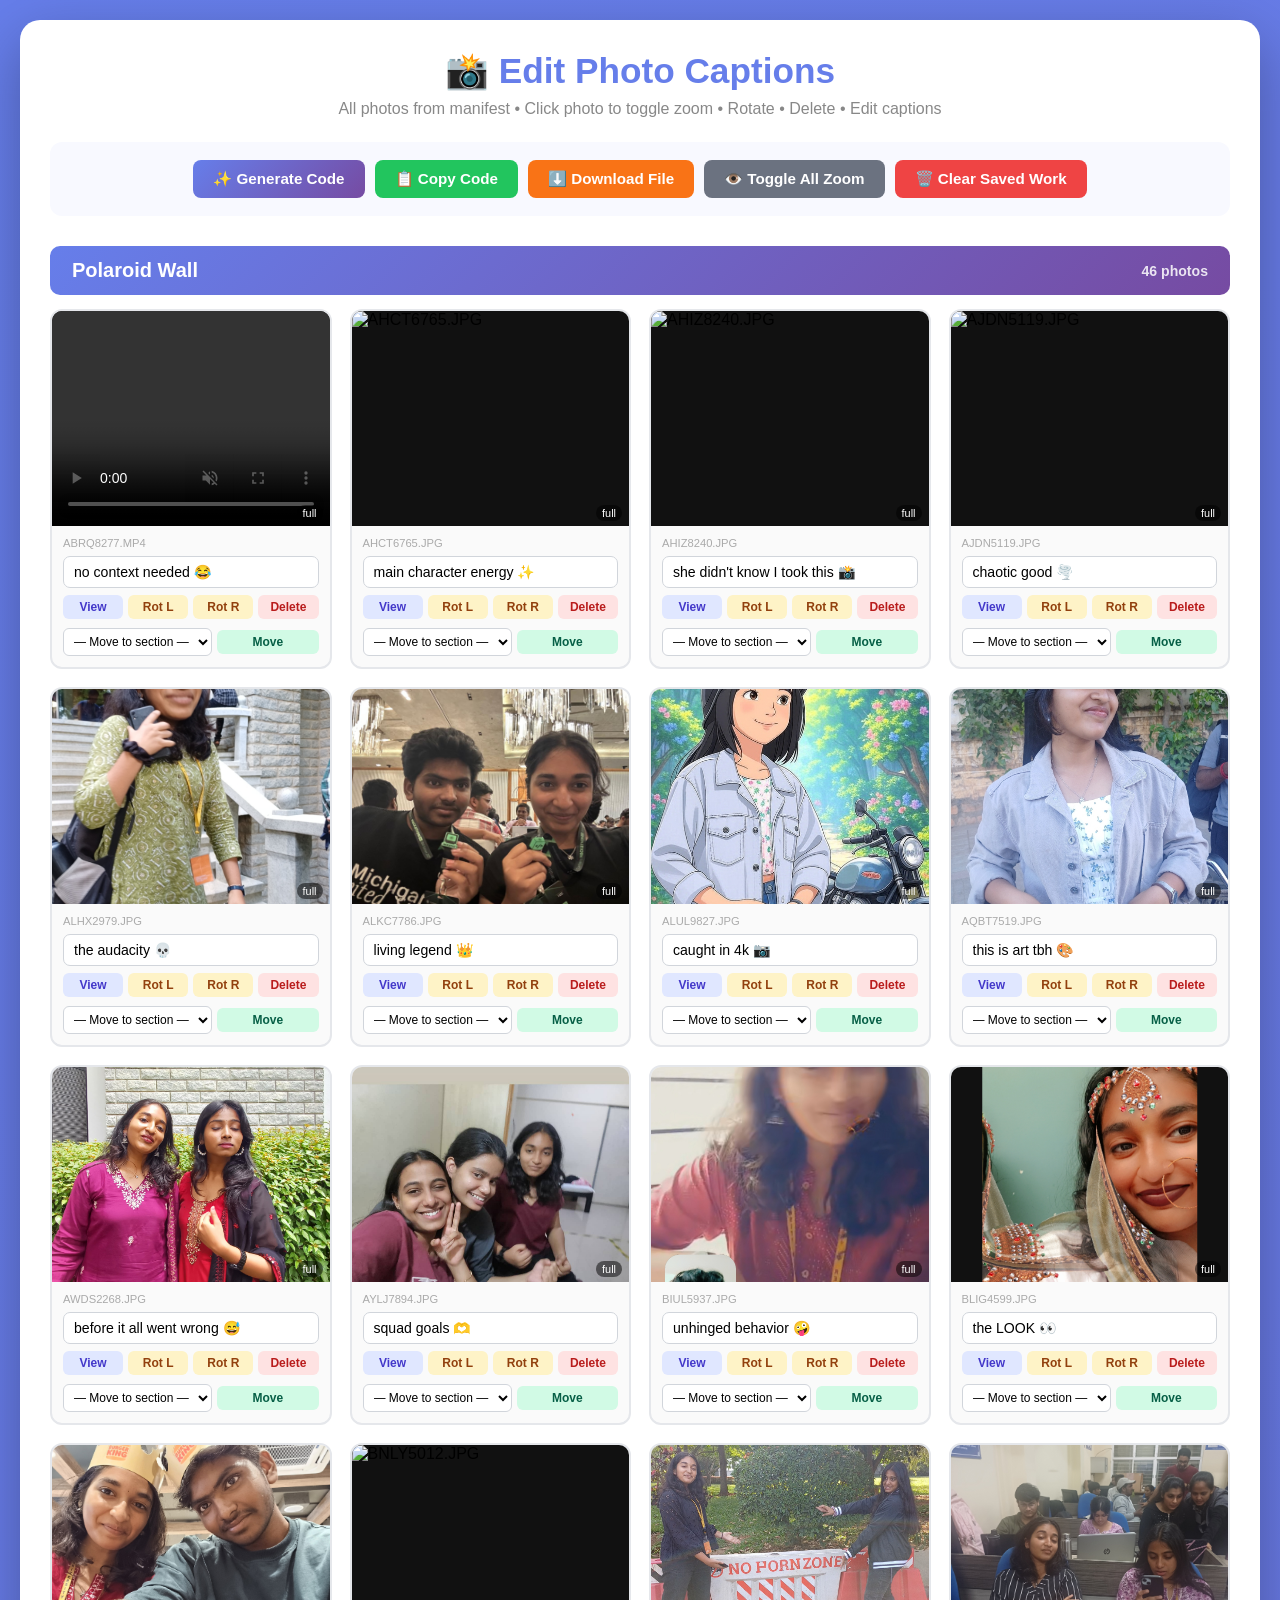
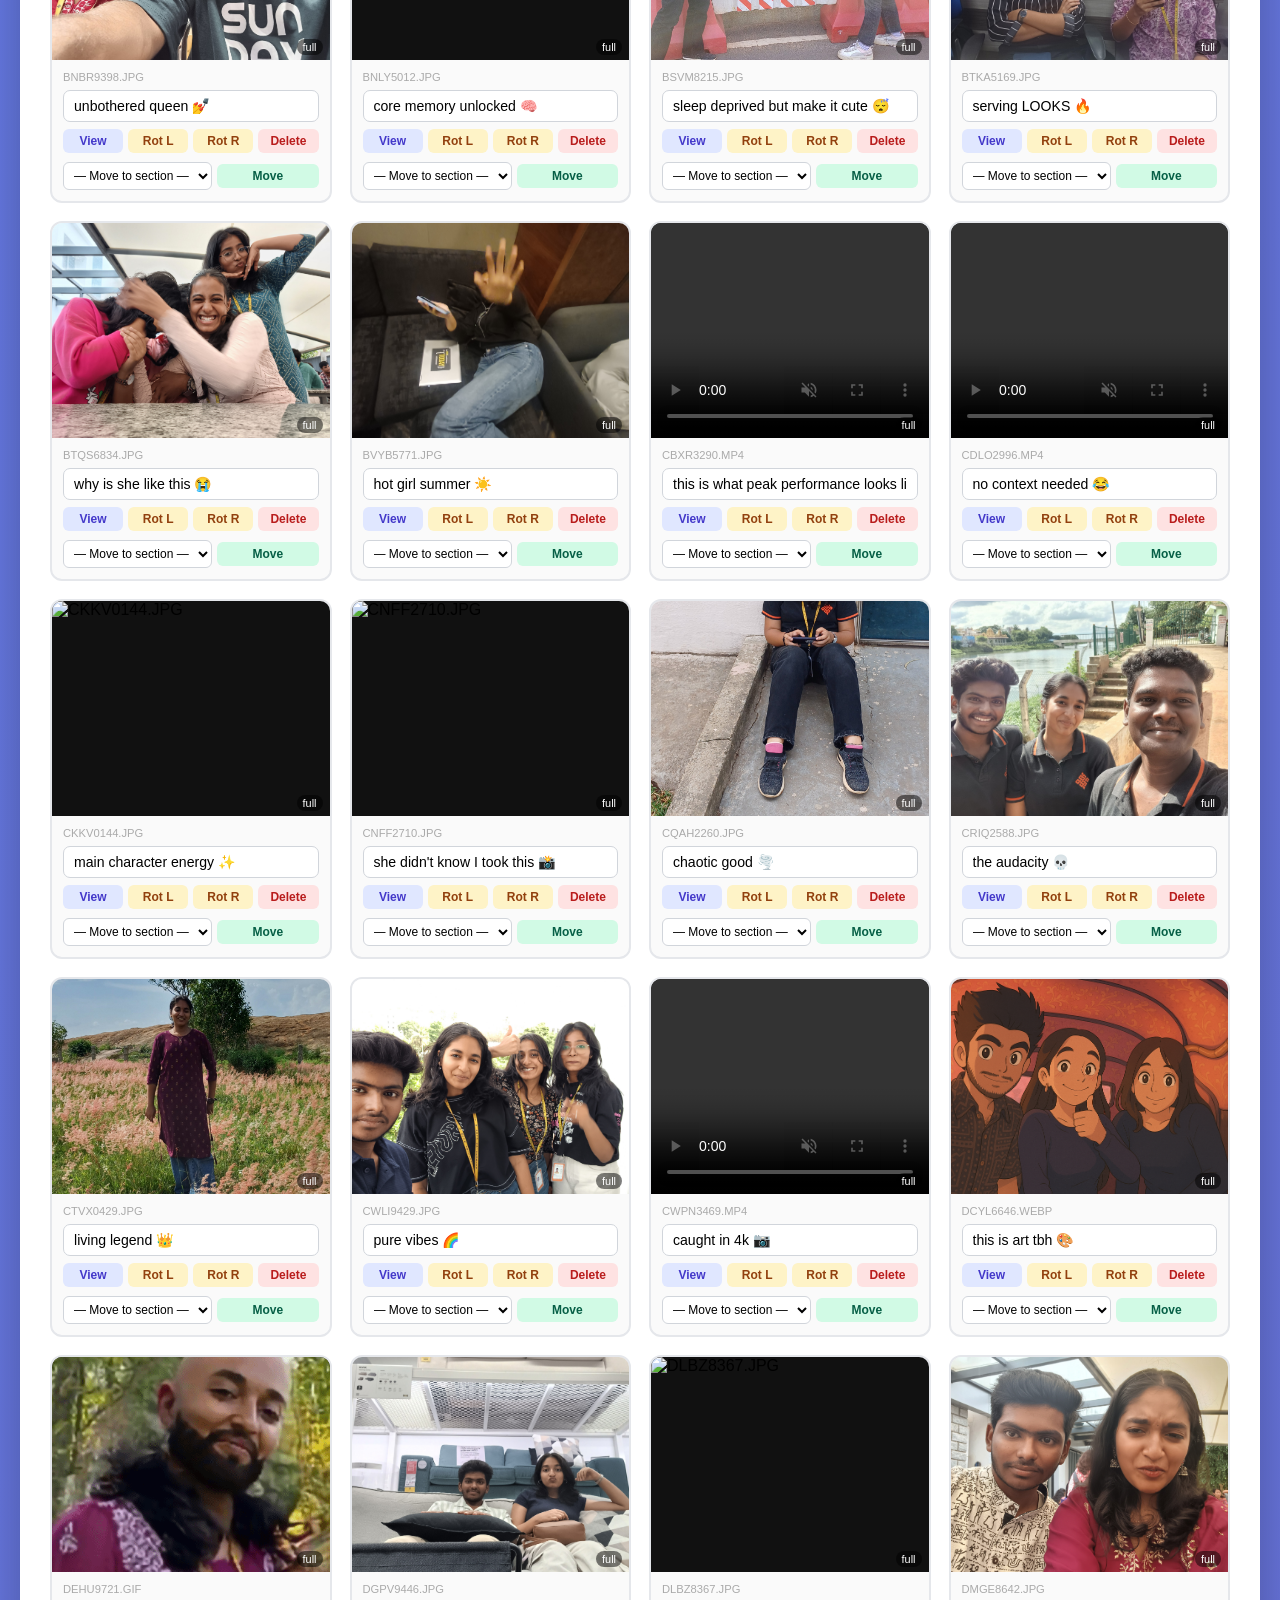
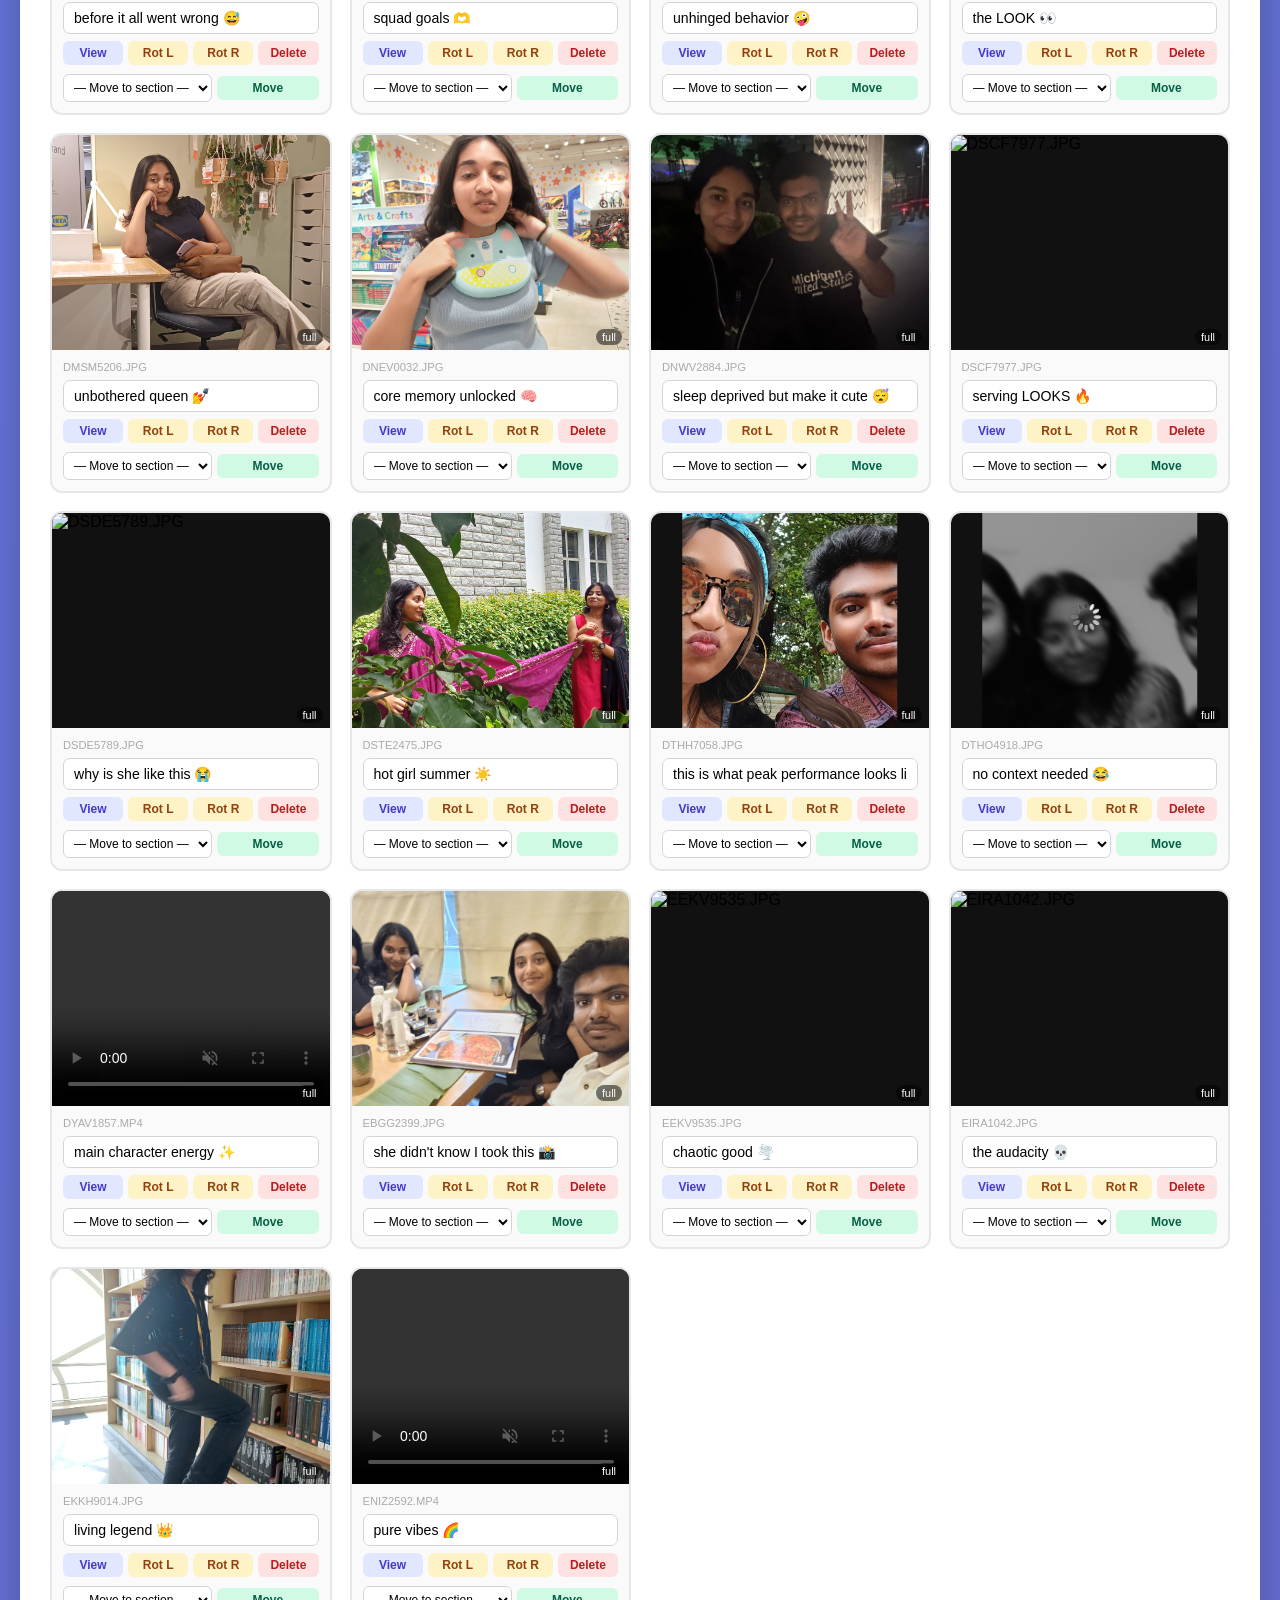
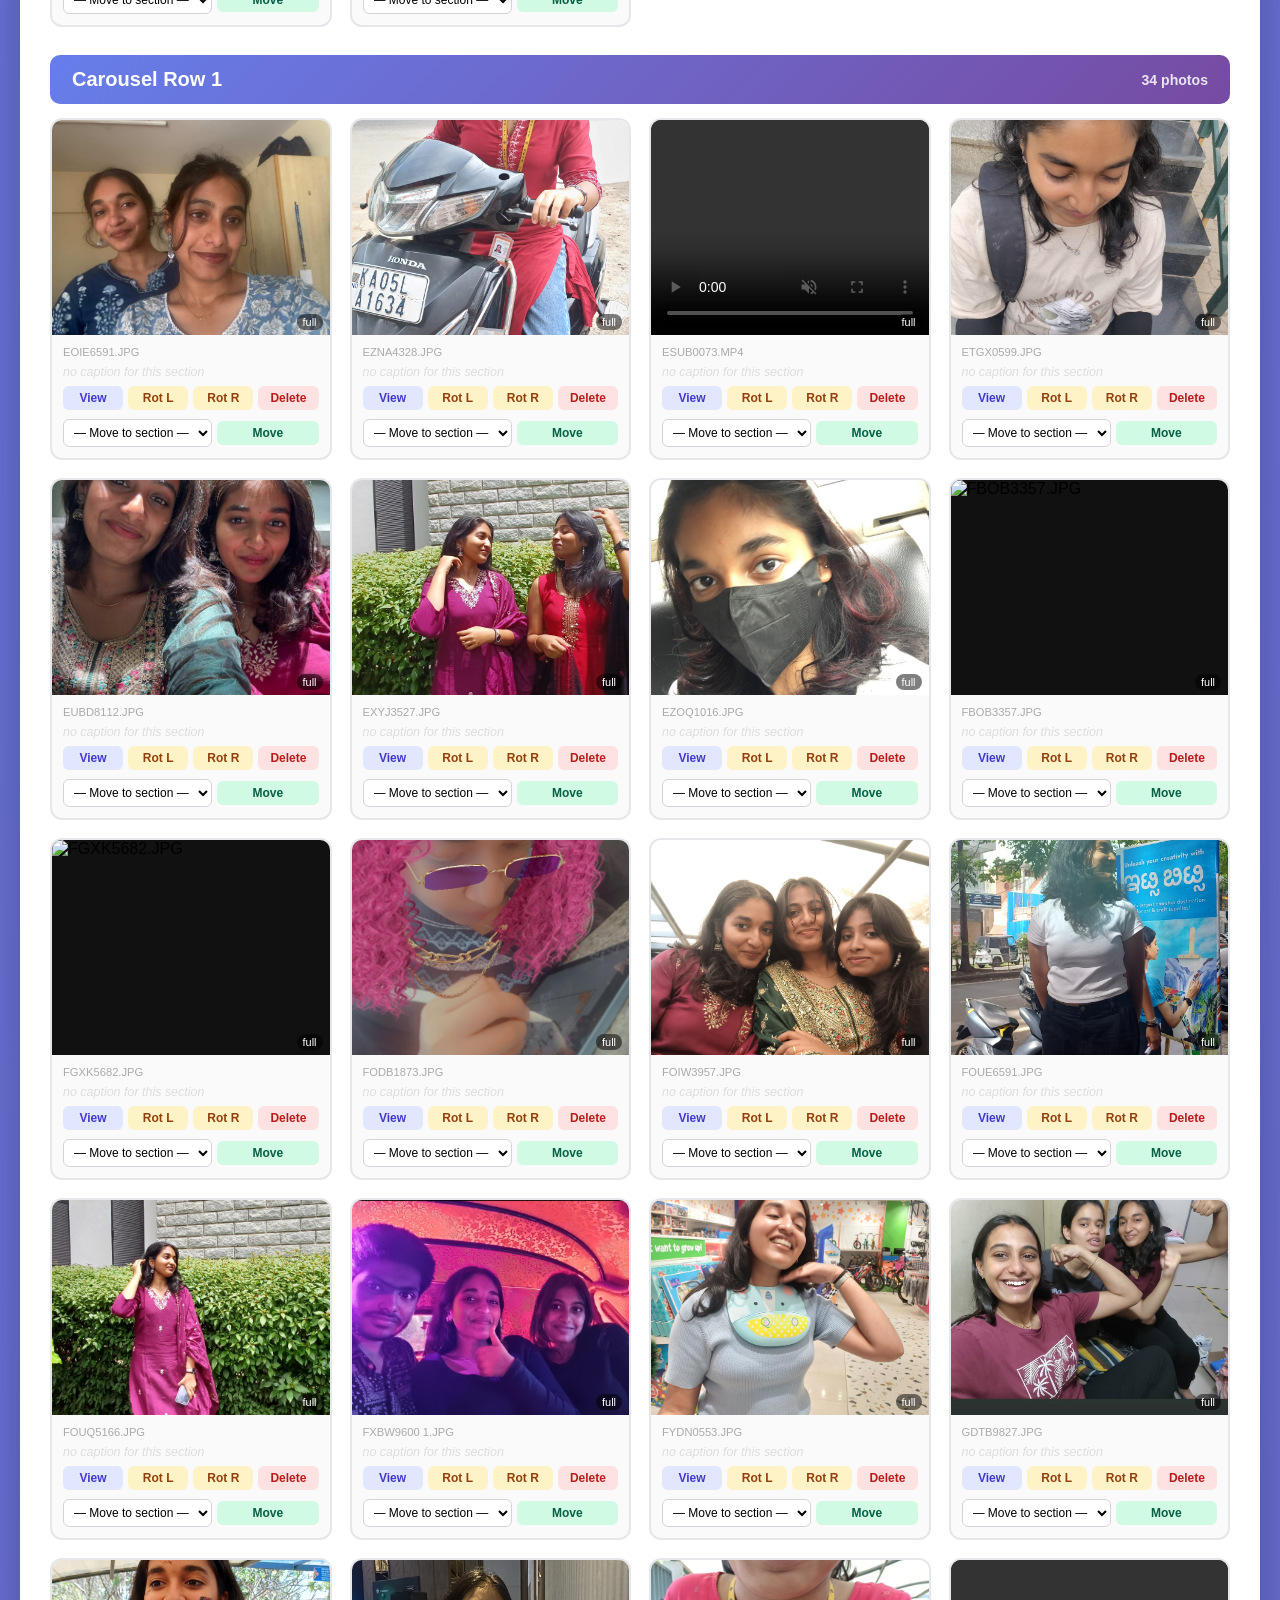
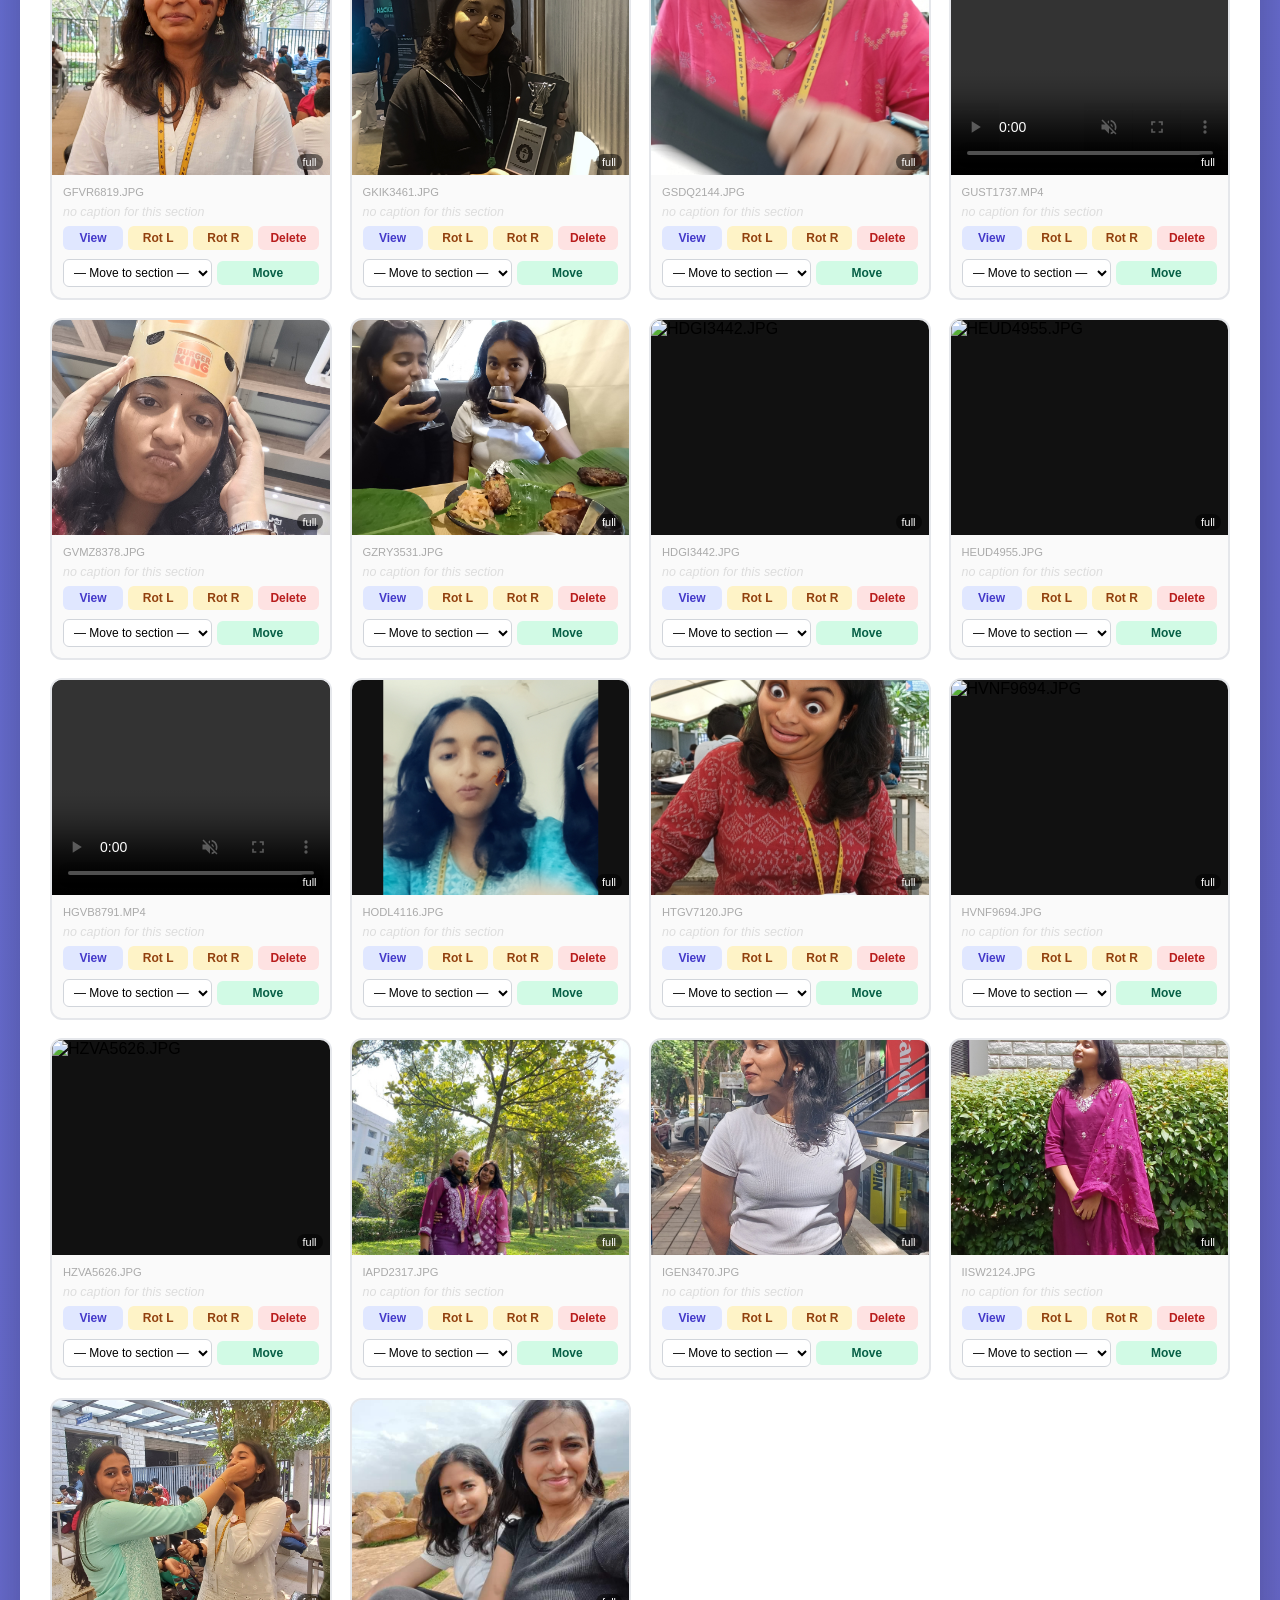
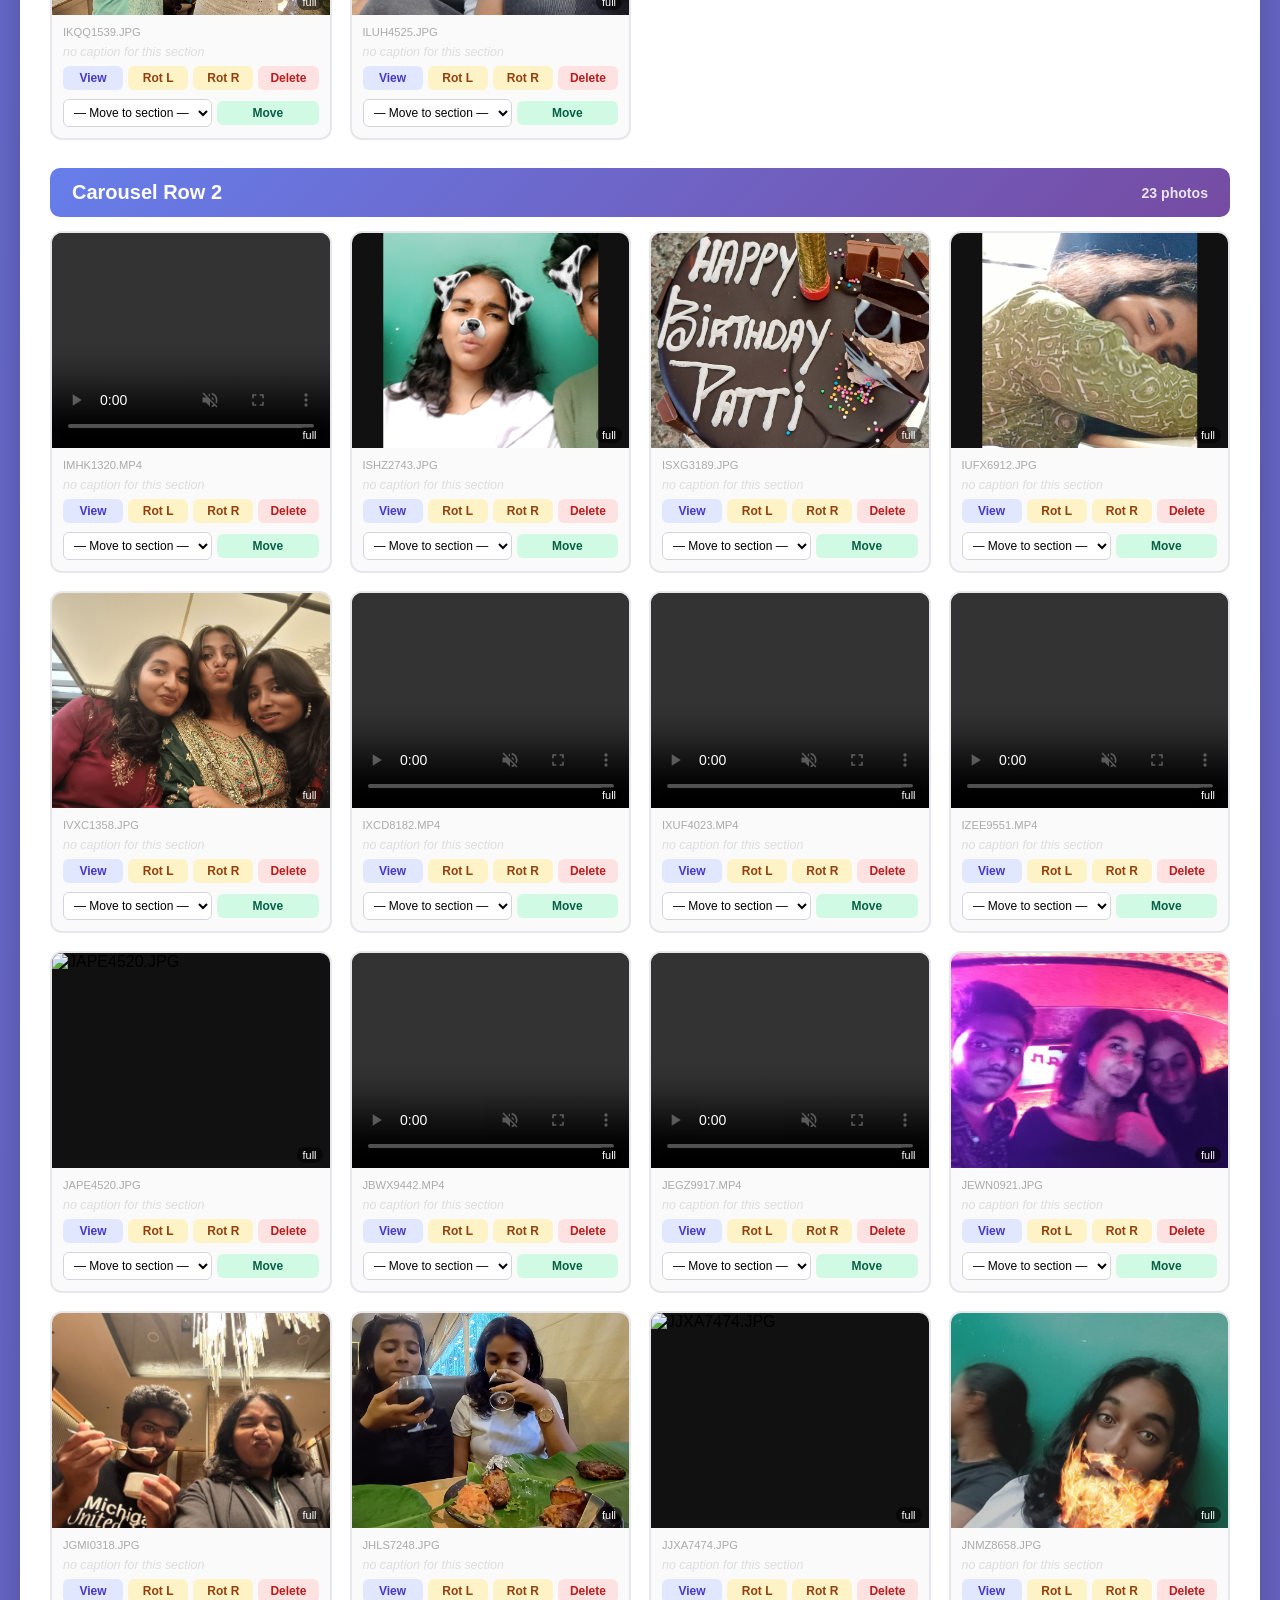
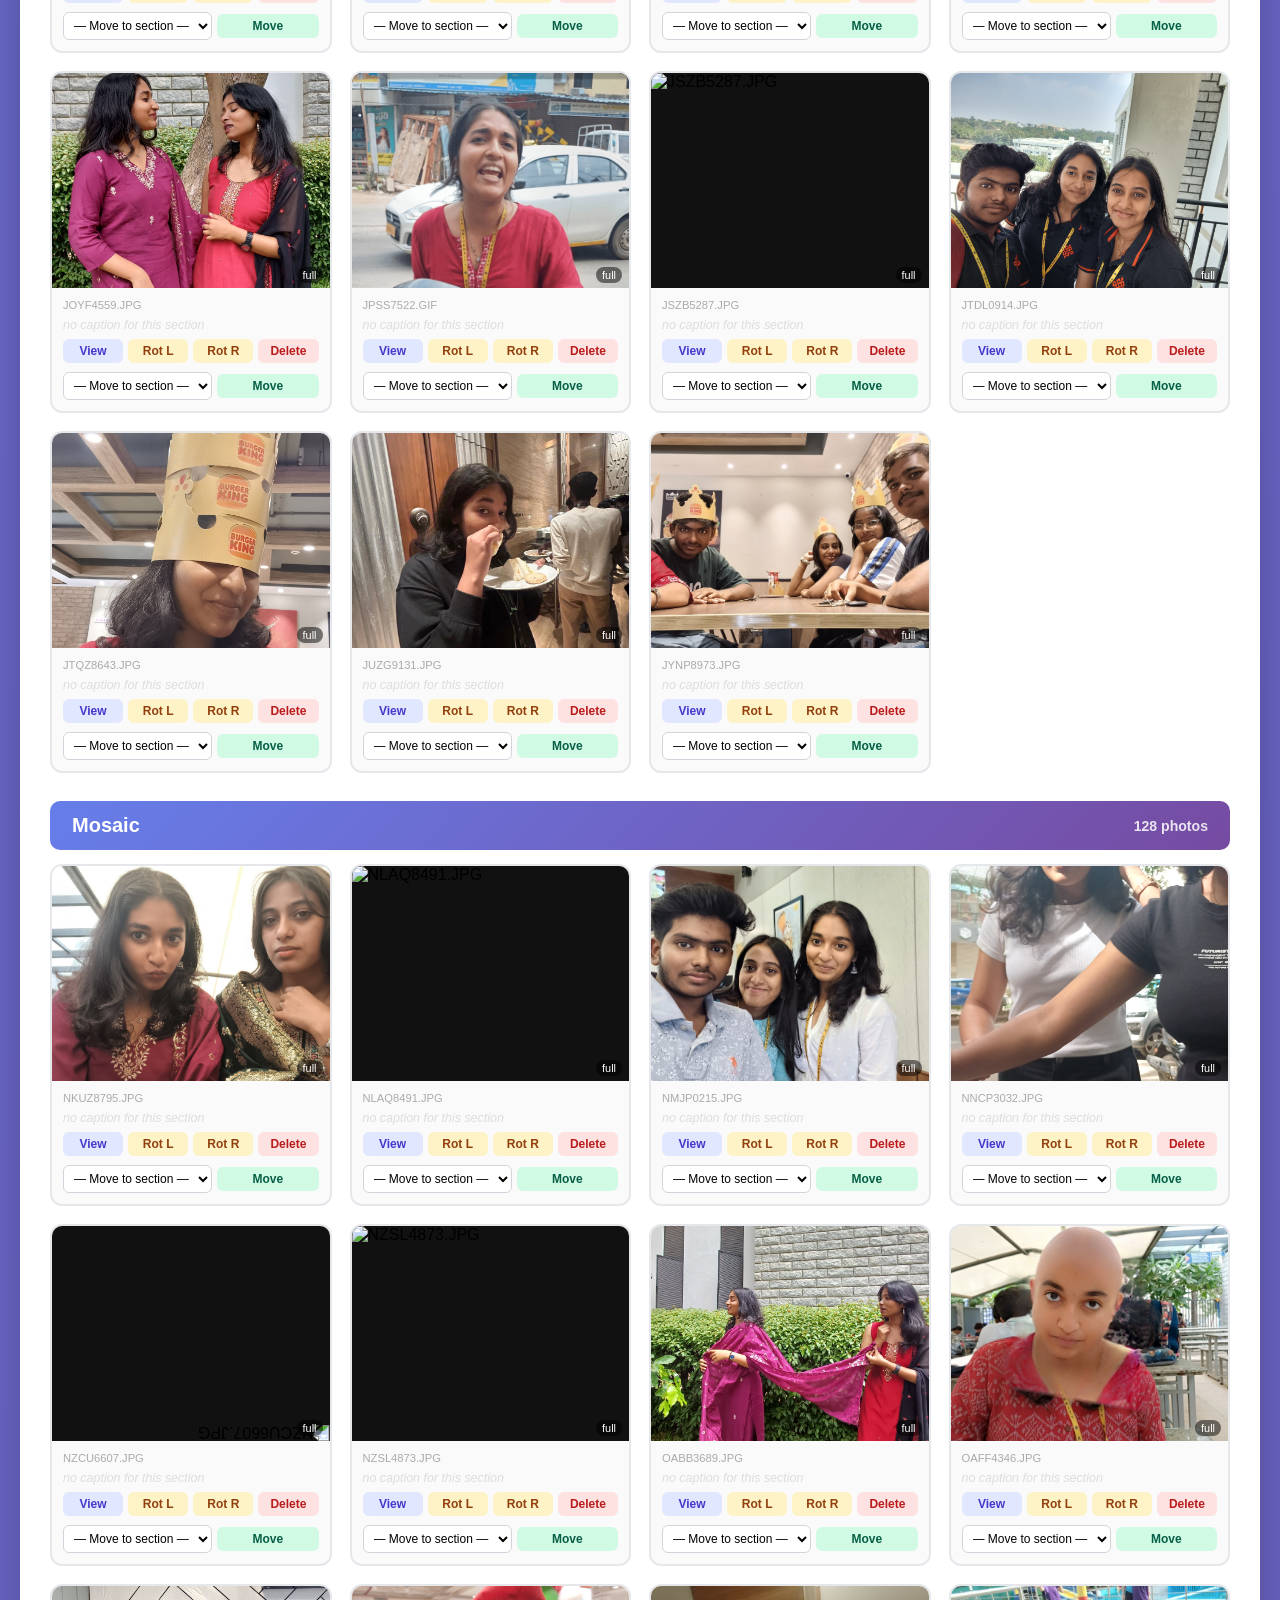
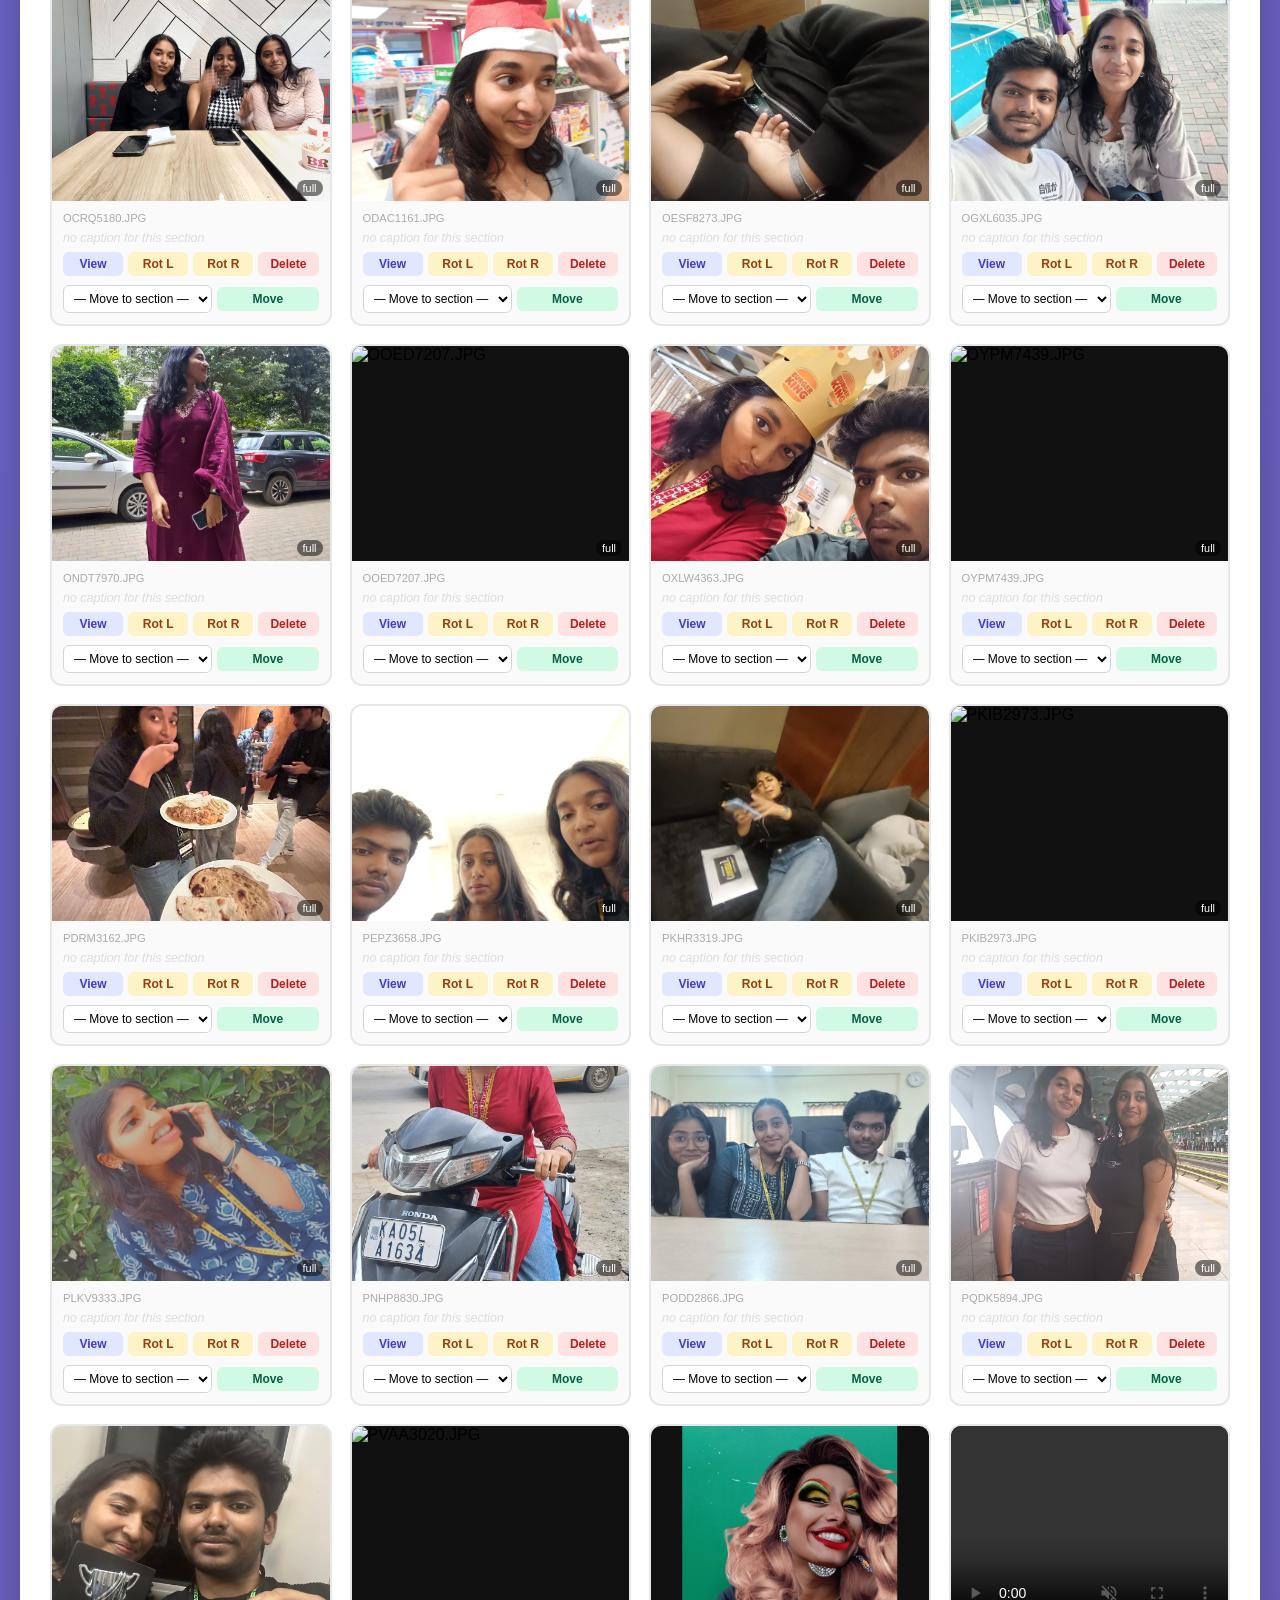
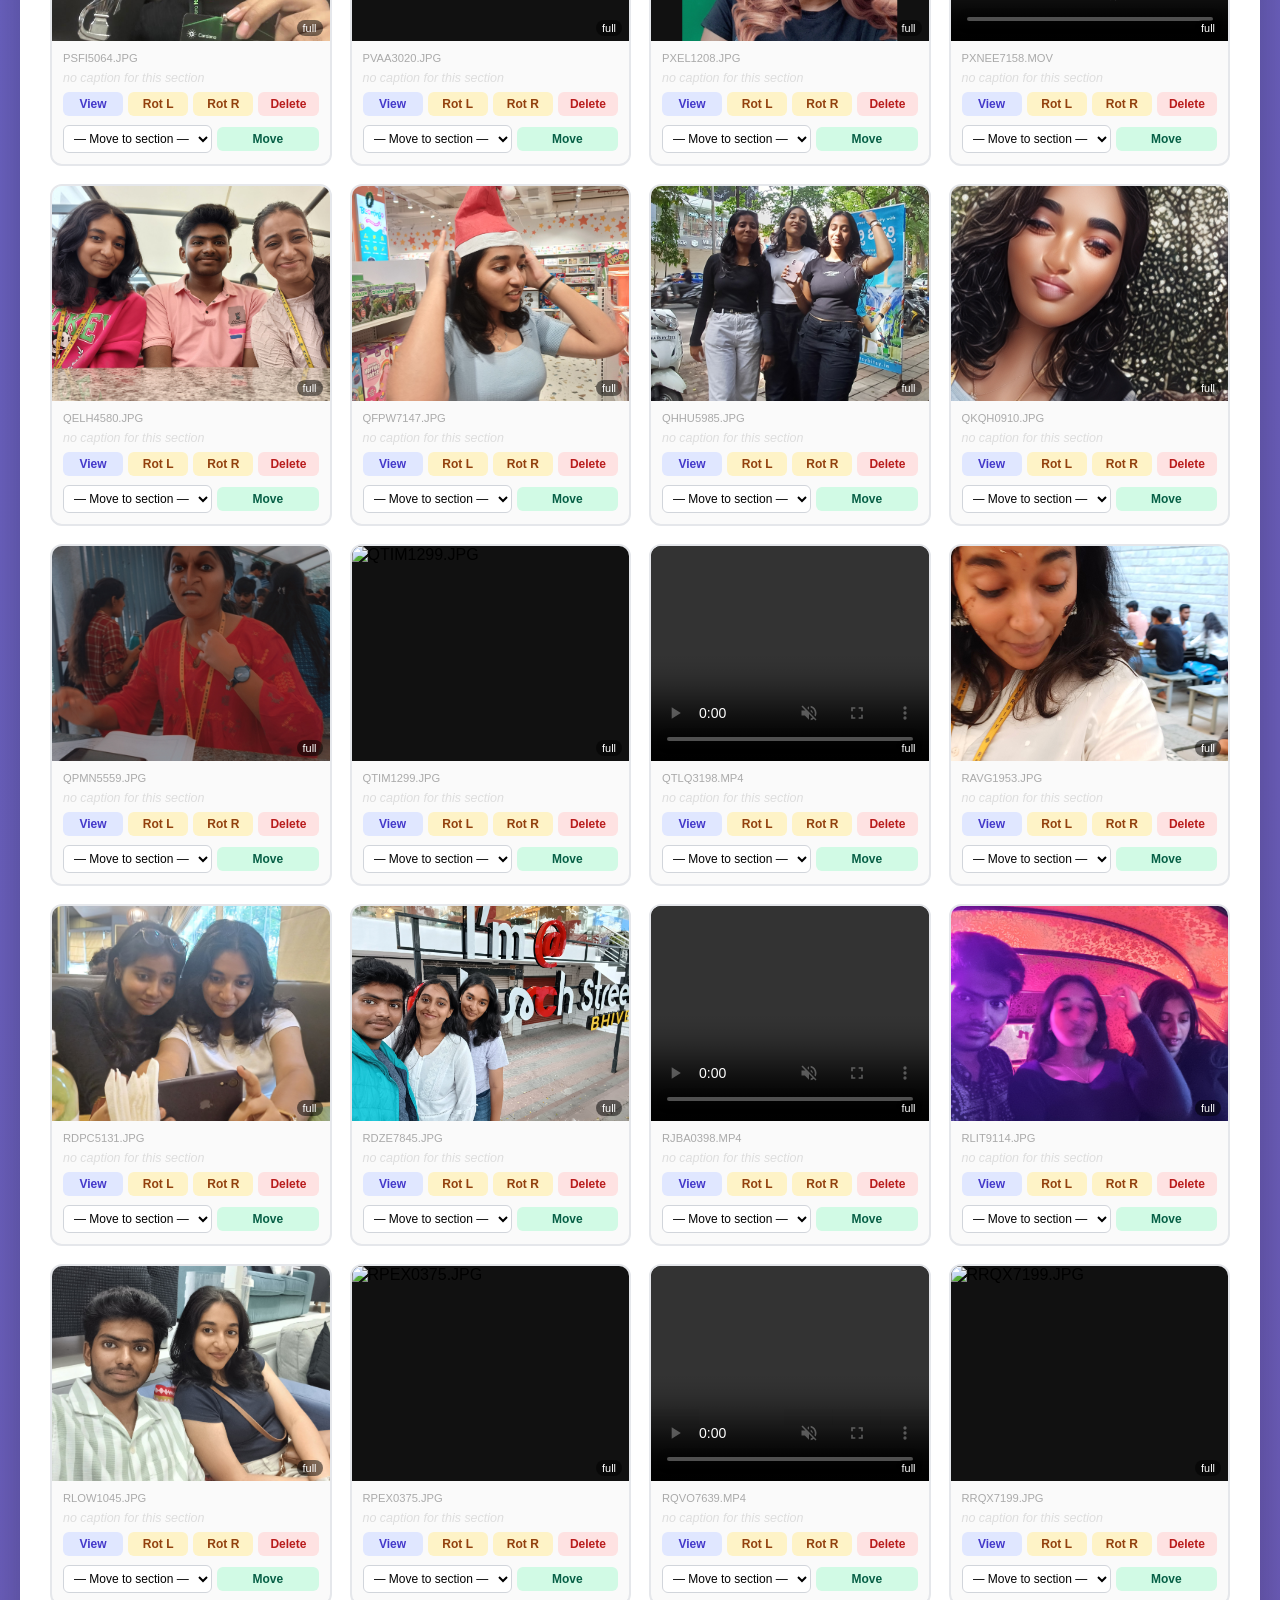
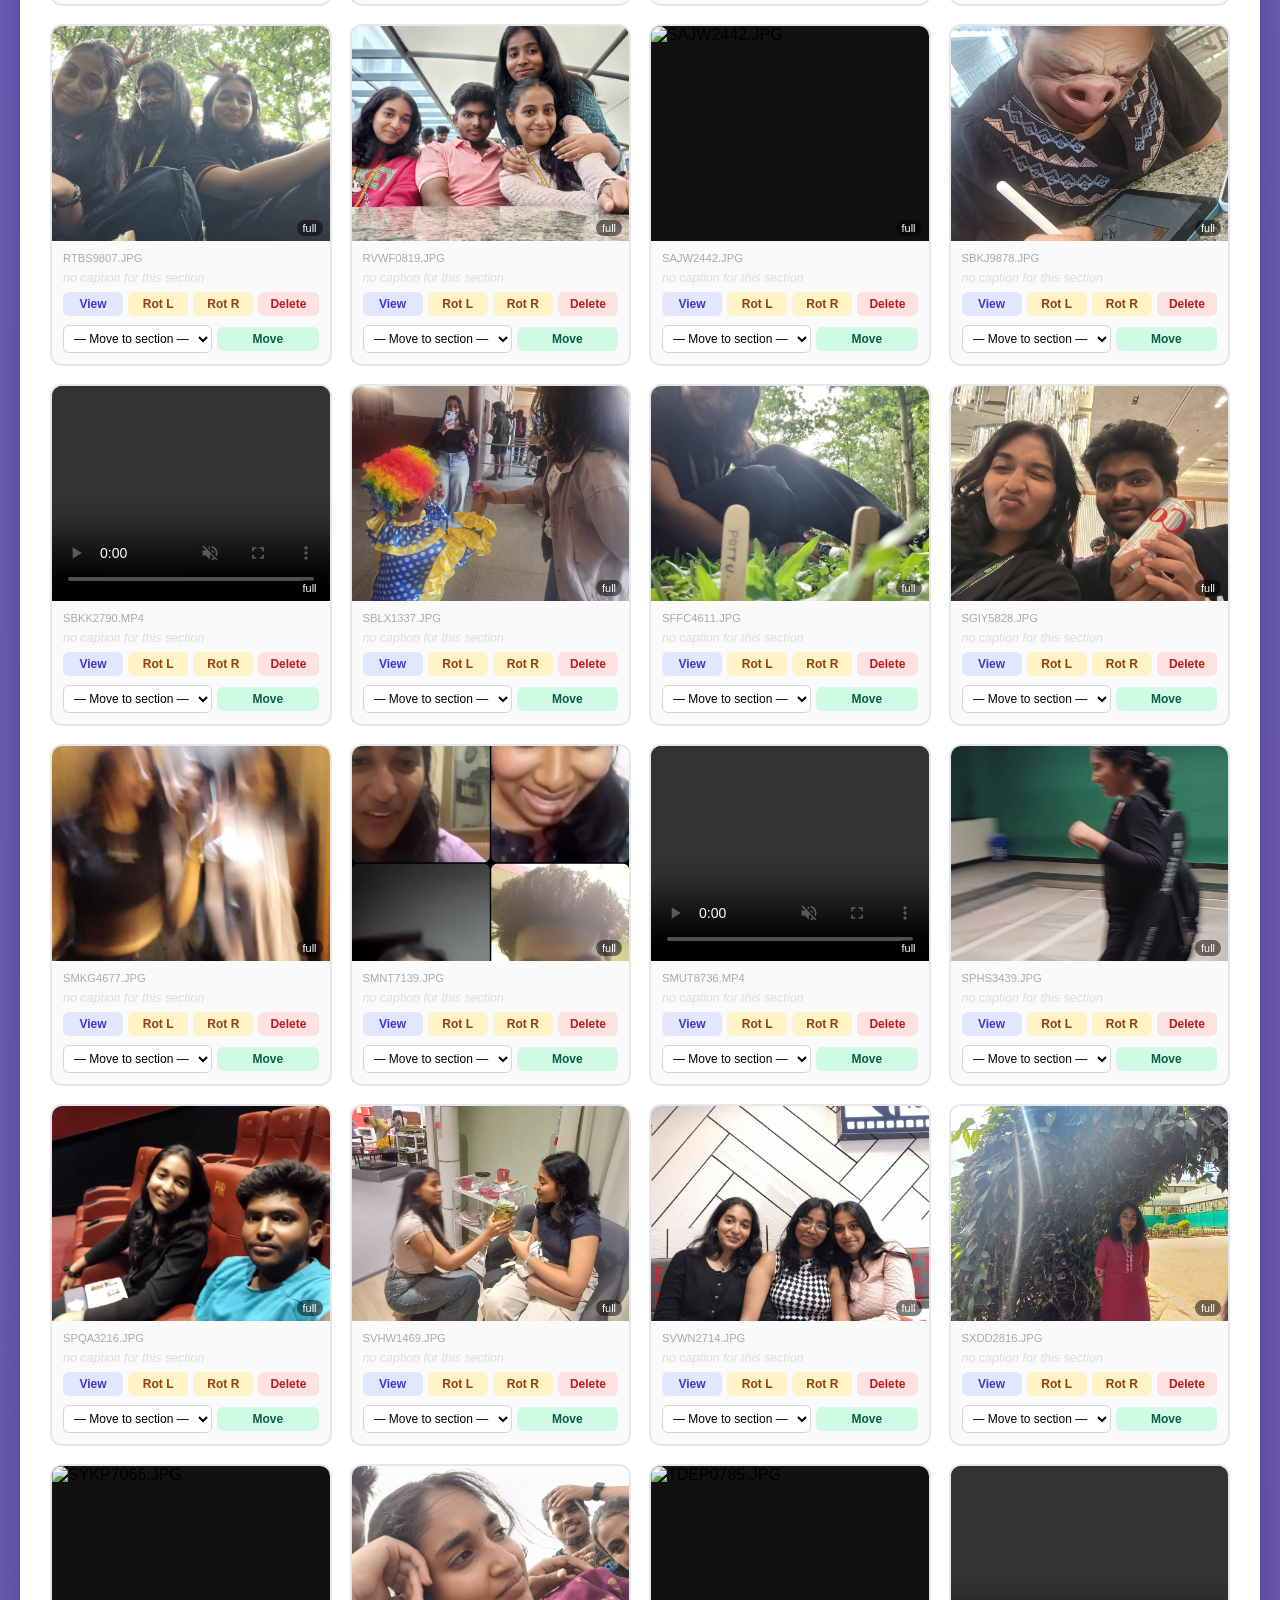
==== commit f1188e67: "feat: add Move to section button on each photo card" ====
--- a/edit-captions.html
+++ b/edit-captions.html
@@ -39,6 +39,10 @@
         .ab.v  { background: #e0e7ff; color: #4338ca; }
         .ab.rl, .ab.rr { background: #fef3c7; color: #92400e; }
         .ab.d  { background: #fee2e2; color: #b91c1c; }
+        .ab.mv { background: #d1fae5; color: #065f46; }
+        .move-row { display: flex; gap: 5px; align-items: center; margin-top: 2px; }
+        .move-row select { flex: 1; padding: 5px 6px; border: 1.5px solid #d1d5db; border-radius: 6px; font-size: 0.75rem; background: white; cursor: pointer; }
+        .move-row select:focus { outline: none; border-color: #667eea; }
         .rot90  { transform: rotate(90deg);  }
         .rot180 { transform: rotate(180deg); }
         .rot270 { transform: rotate(270deg); }
@@ -508,6 +512,24 @@
     acts.appendChild(mkb('rr','Rot R',    function(){ rotate(f, 90); }));
     acts.appendChild(mkb('d', 'Delete',   function(){ delPhoto(sec,f,card); }));
     body.appendChild(acts);
+
+    var mvRow=document.createElement('div');
+    mvRow.className='move-row';
+    var sel=document.createElement('select');
+    sel.innerHTML='<option value="">— Move to section —</option>';
+    SEC.forEach(function(sm){
+        if(sm.k===sec) return;
+        var o=document.createElement('option');
+        o.value=sm.k; o.textContent=sm.n;
+        sel.appendChild(o);
+    });
+    var mvBtn=document.createElement('button');
+    mvBtn.className='ab mv'; mvBtn.textContent='Move';
+    mvBtn.onclick=function(){ if(sel.value) movePhoto(sec,f,sel.value,card); };
+    mvRow.appendChild(sel);
+    mvRow.appendChild(mvBtn);
+    body.appendChild(mvRow);
+
     card.appendChild(body);
     return card;
 }
@@ -559,6 +581,48 @@
     card.remove();
     var el=document.getElementById('cnt-'+sec);
     if(el) el.textContent=M[sec].length+' photos';
+}
+
+function movePhoto(fromSec, f, toSec, card){
+    // Find the item in source section
+    var idx=M[fromSec].findIndex(function(i){ return i.file===f; });
+    if(idx===-1) return;
+    var item=Object.assign({},M[fromSec][idx]);
+
+    // Clean up caption/label fields that don't belong in target section
+    var toSM=SEC.find(function(s){ return s.k===toSec; });
+    if(toSM){
+        if(!toSM.tl) delete item.label;
+        if(!toSM.cap) delete item.caption;
+    }
+
+    // Move: remove from source, add to target
+    M[fromSec].splice(idx,1);
+    M[toSec].push(item);
+
+    // Update source count
+    var srcEl=document.getElementById('cnt-'+fromSec);
+    if(srcEl) srcEl.textContent=M[fromSec].length+' photos';
+
+    // Remove card from DOM
+    card.remove();
+
+    // Append new card to target section grid
+    var toSMeta=SEC.find(function(s){ return s.k===toSec; });
+    var newCard=mkCard(item, toSec, toSMeta?toSMeta.cap:false, toSMeta?toSMeta.tl:false);
+    var grids=document.querySelectorAll('.grid');
+    var targetGrid=null;
+    document.querySelectorAll('.section-hdr').forEach(function(hdr,i){
+        if(hdr.querySelector('#cnt-'+toSec)) targetGrid=grids[i];
+    });
+    if(targetGrid){
+        targetGrid.appendChild(newCard);
+        var tgtEl=document.getElementById('cnt-'+toSec);
+        if(tgtEl) tgtEl.textContent=M[toSec].length+' photos';
+        newCard.scrollIntoView({behavior:'smooth', block:'center'});
+        newCard.style.outline='3px solid #667eea';
+        setTimeout(function(){ newCard.style.outline=''; },1500);
+    }
 }
 
 function generate(){
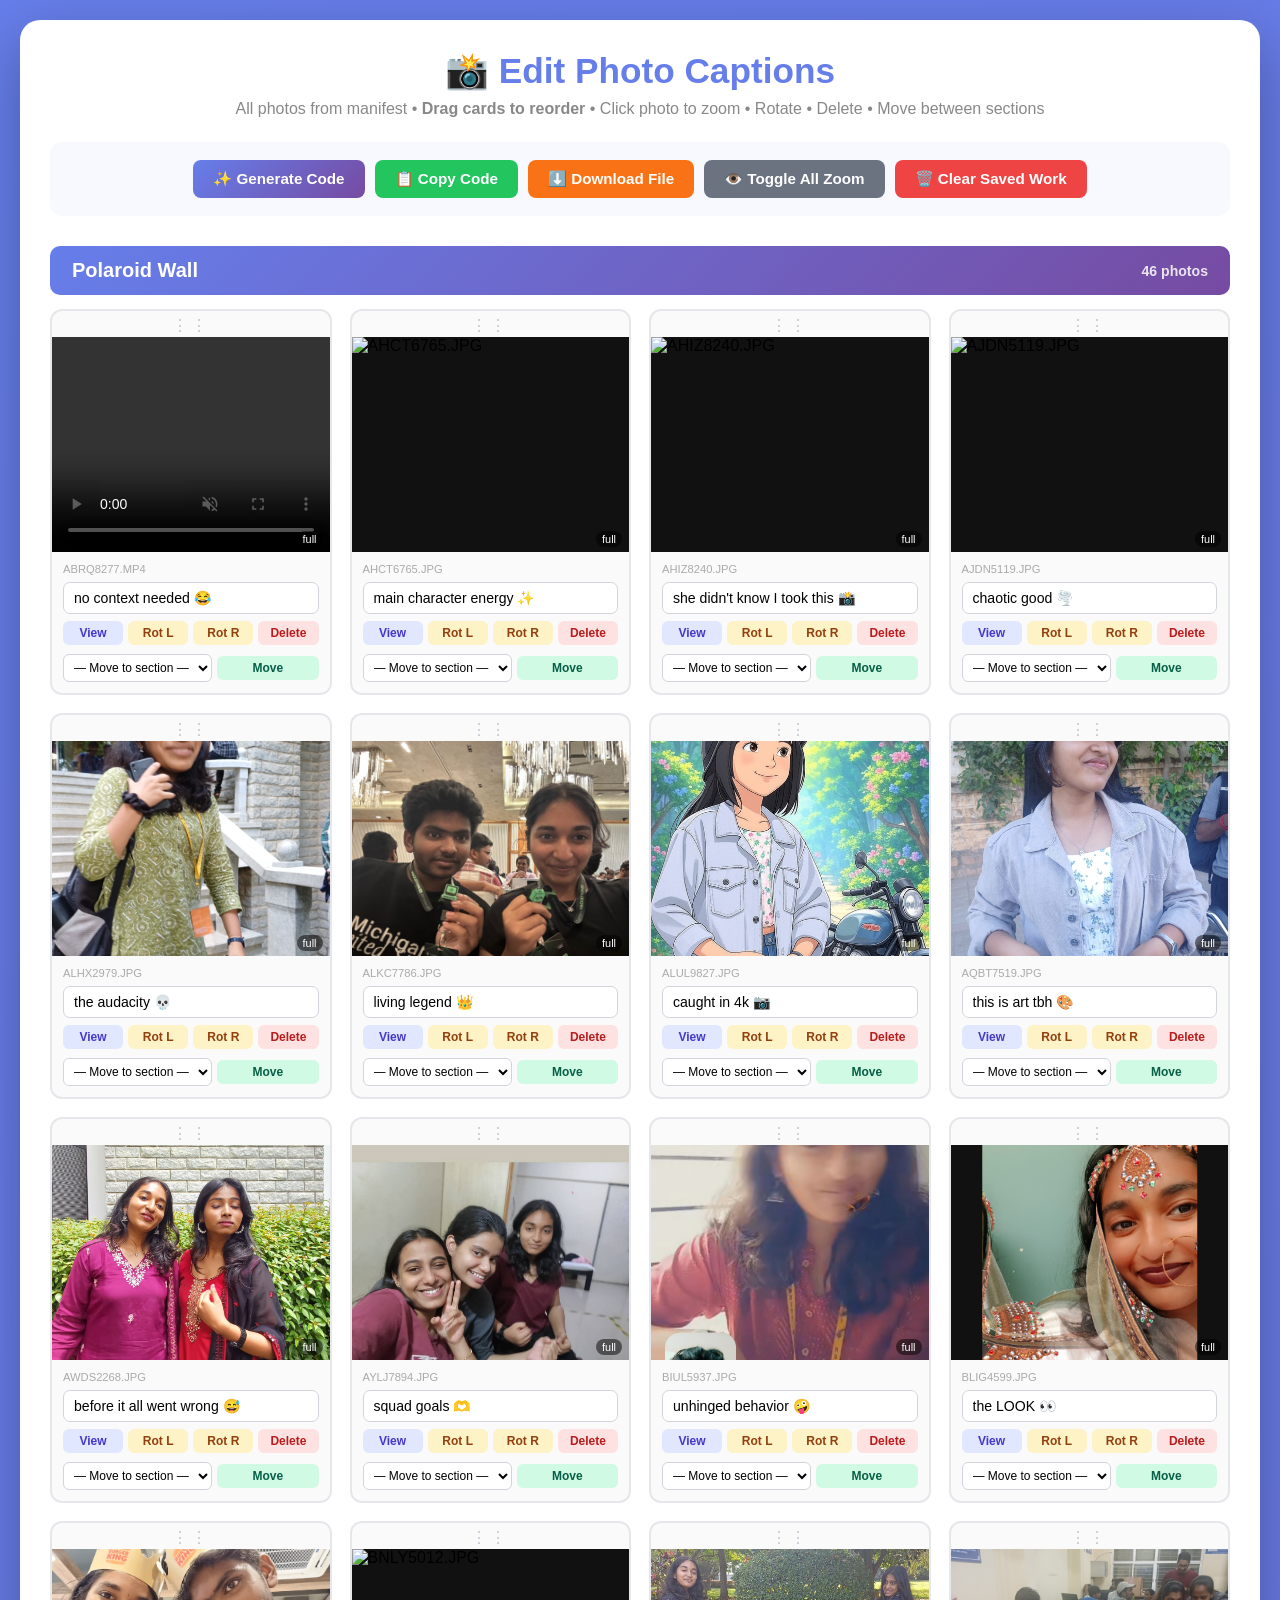
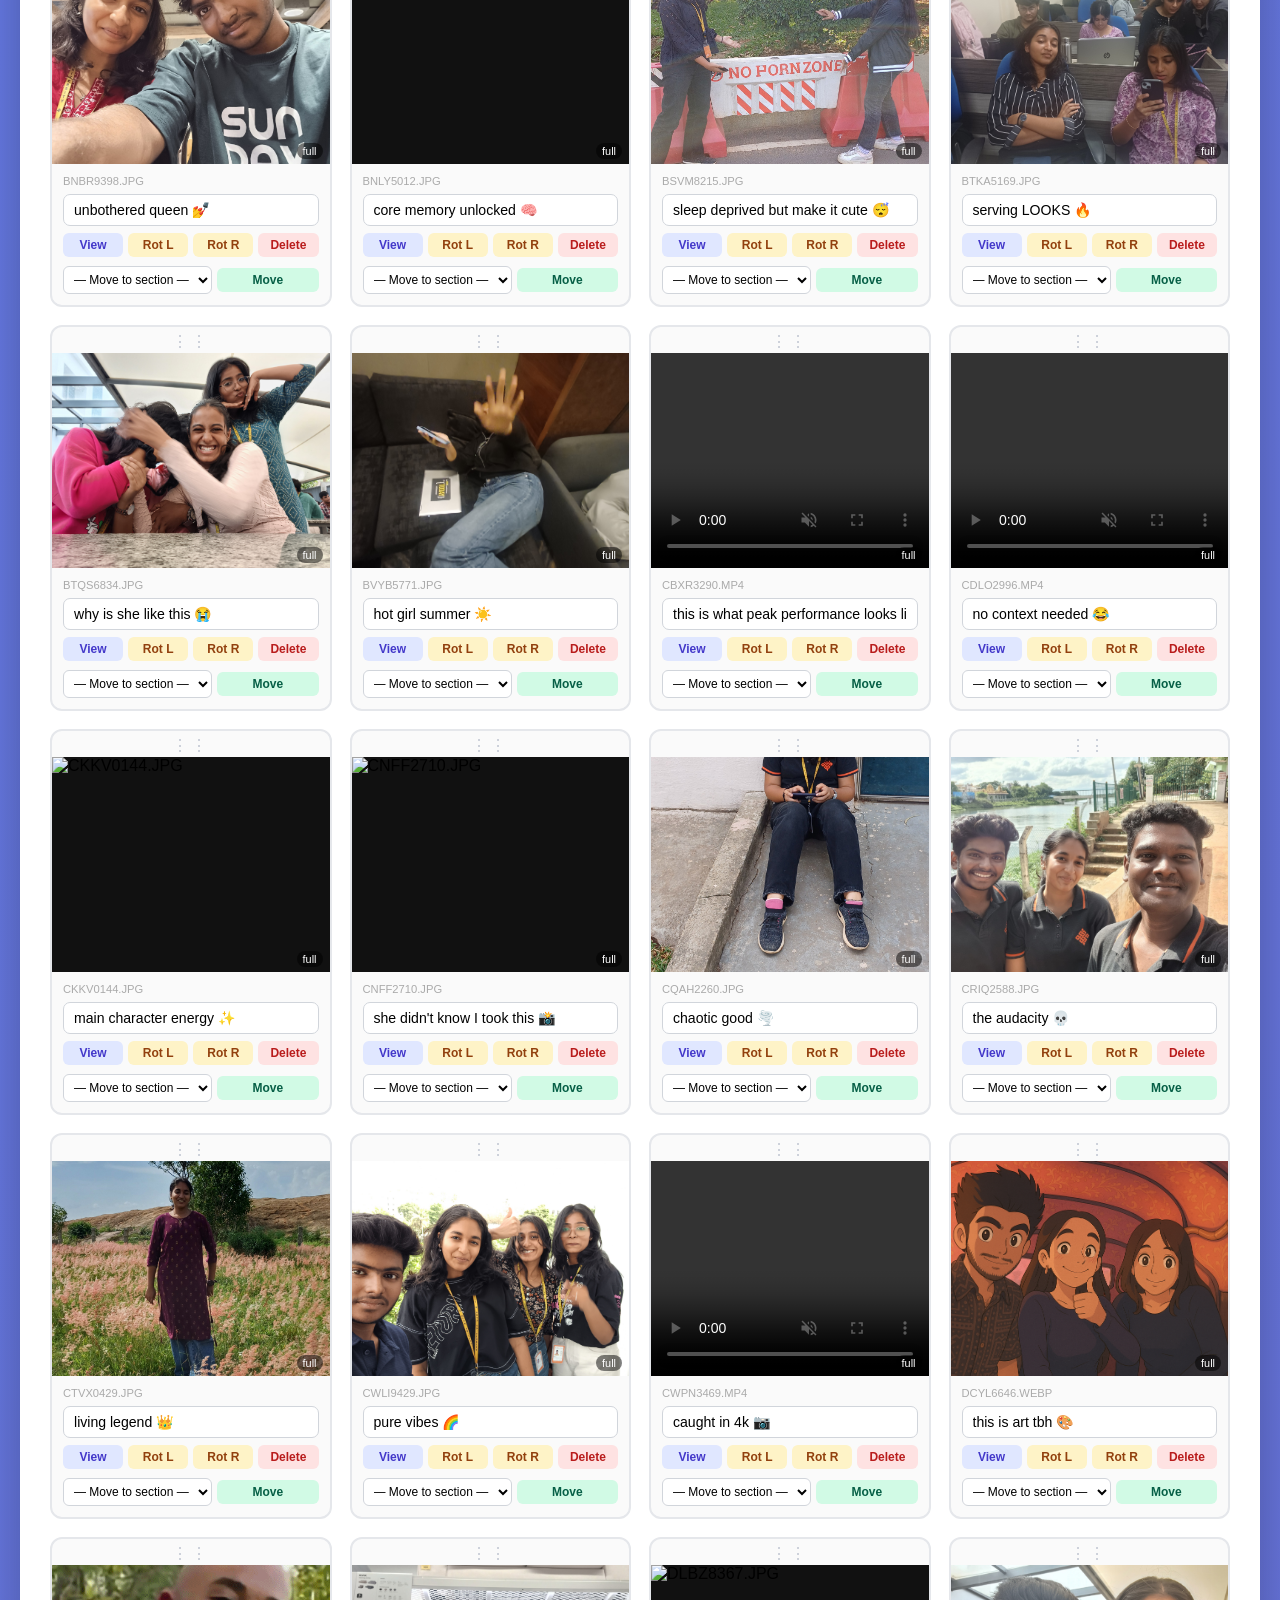
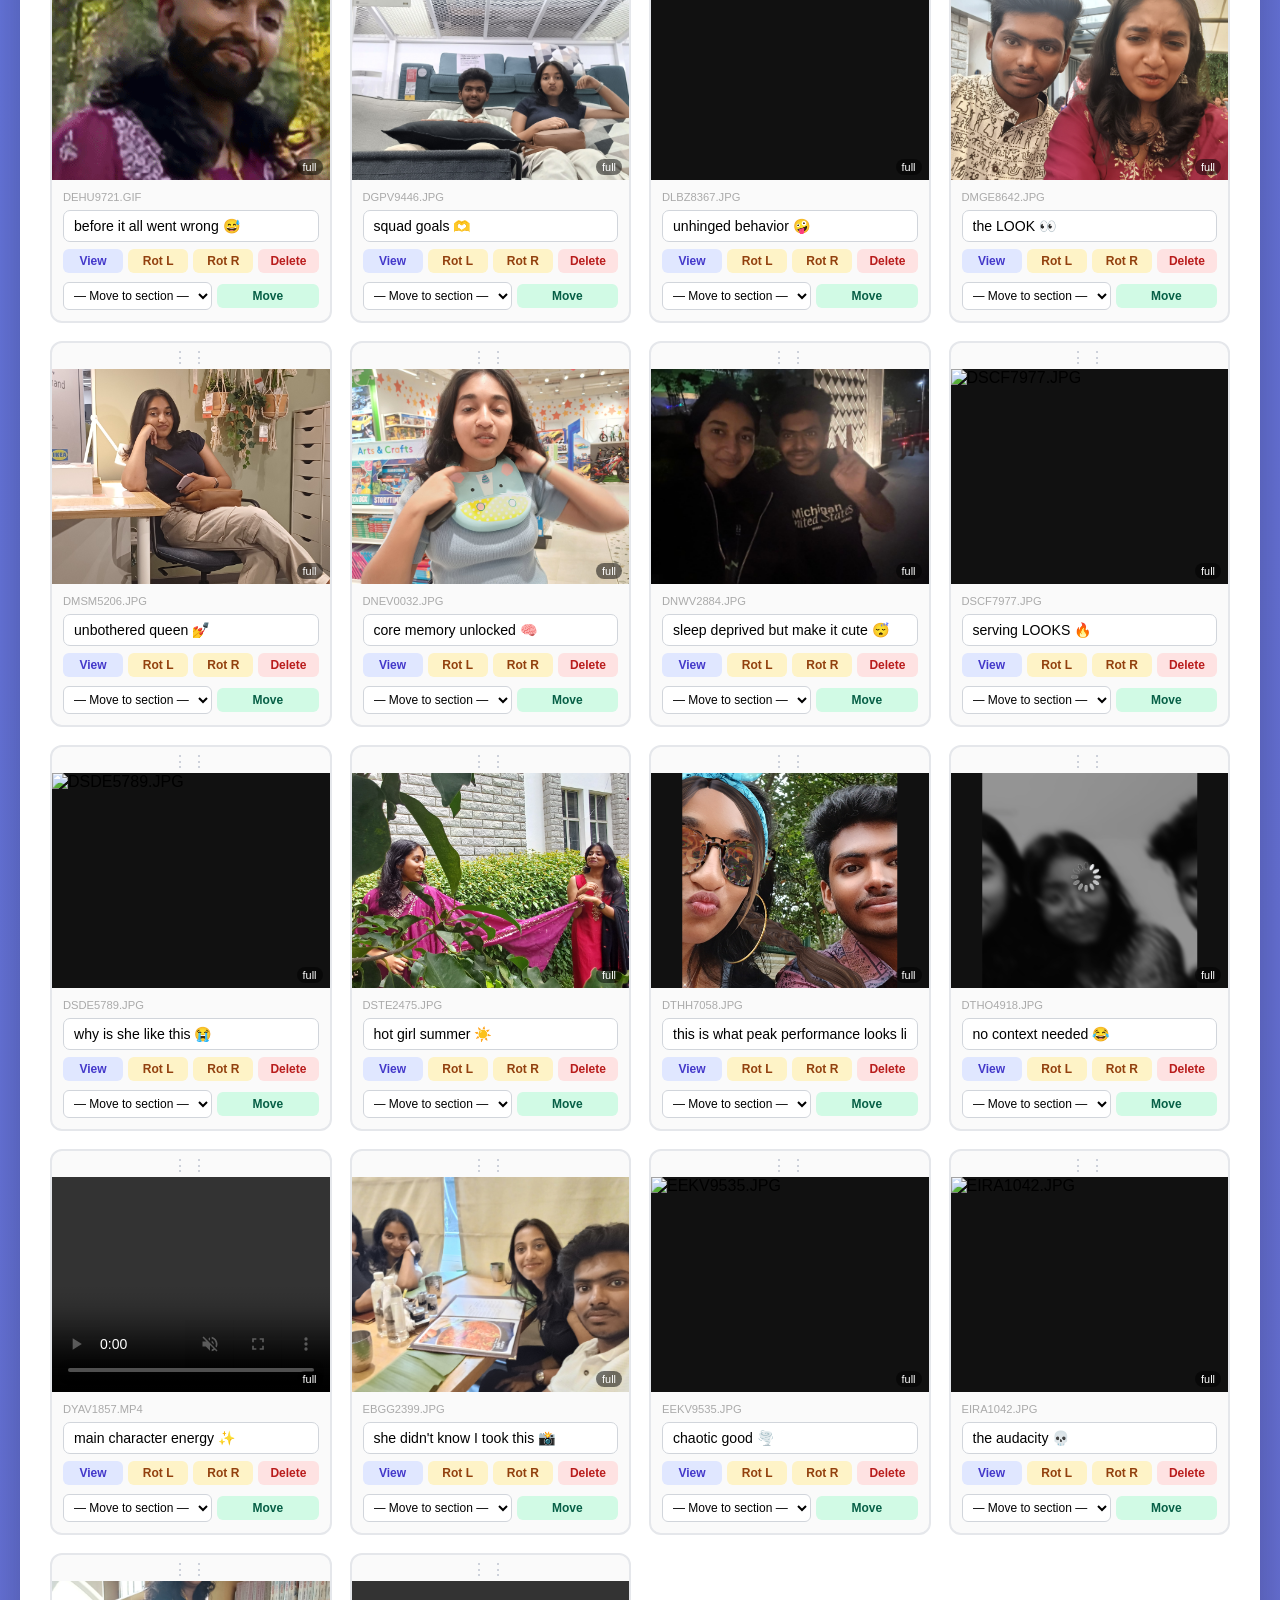
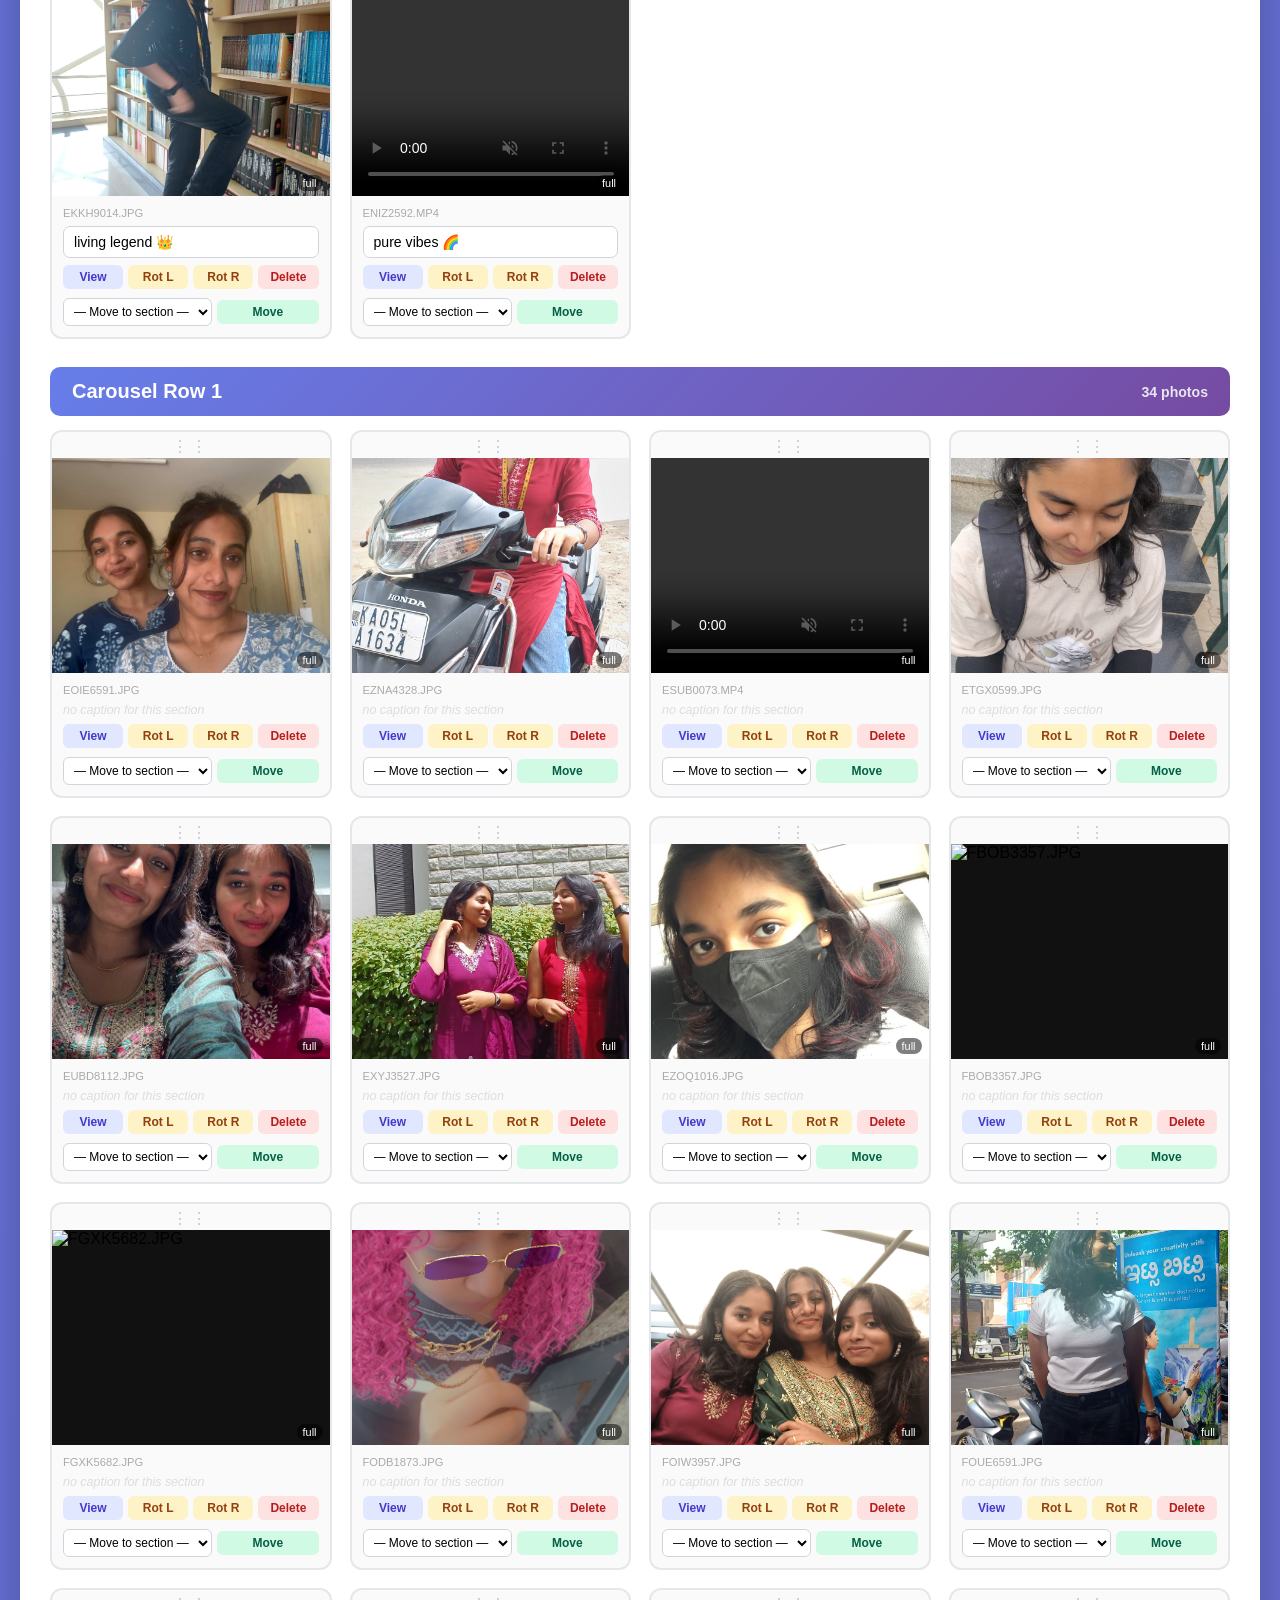
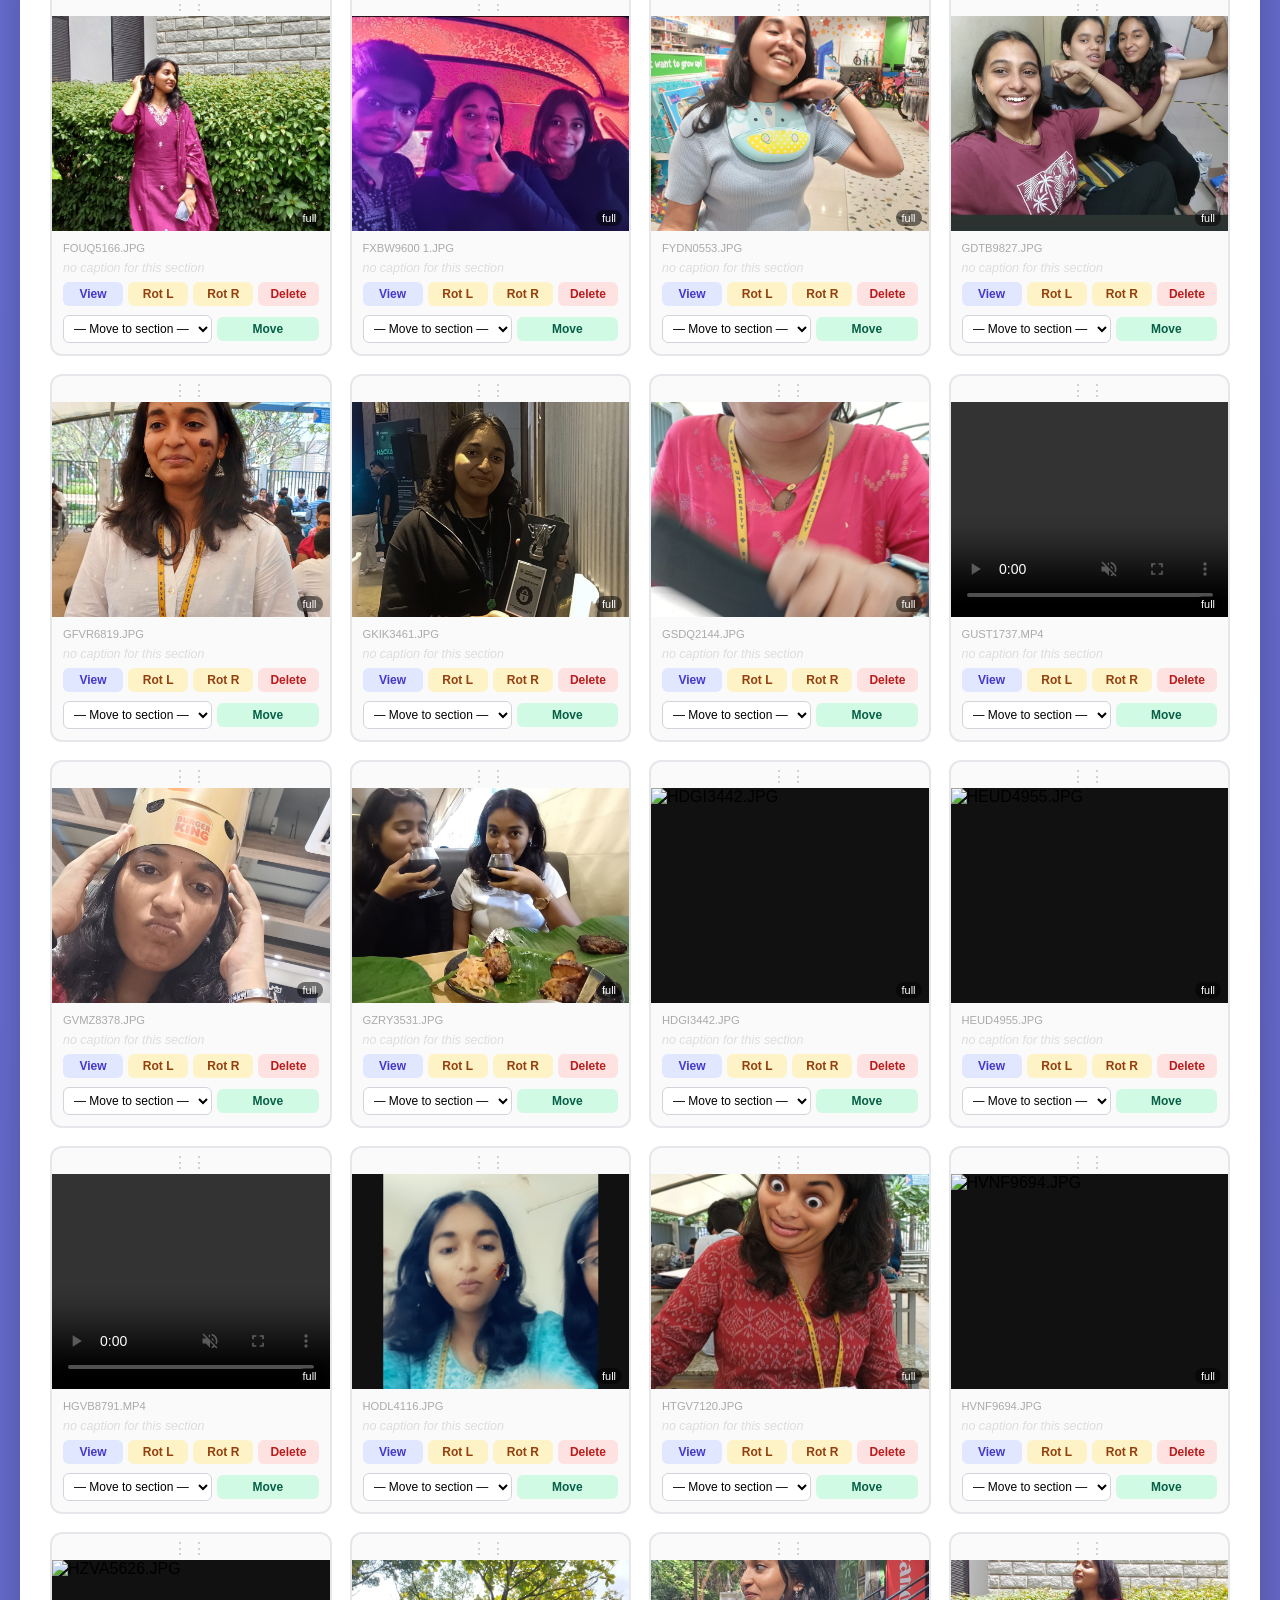
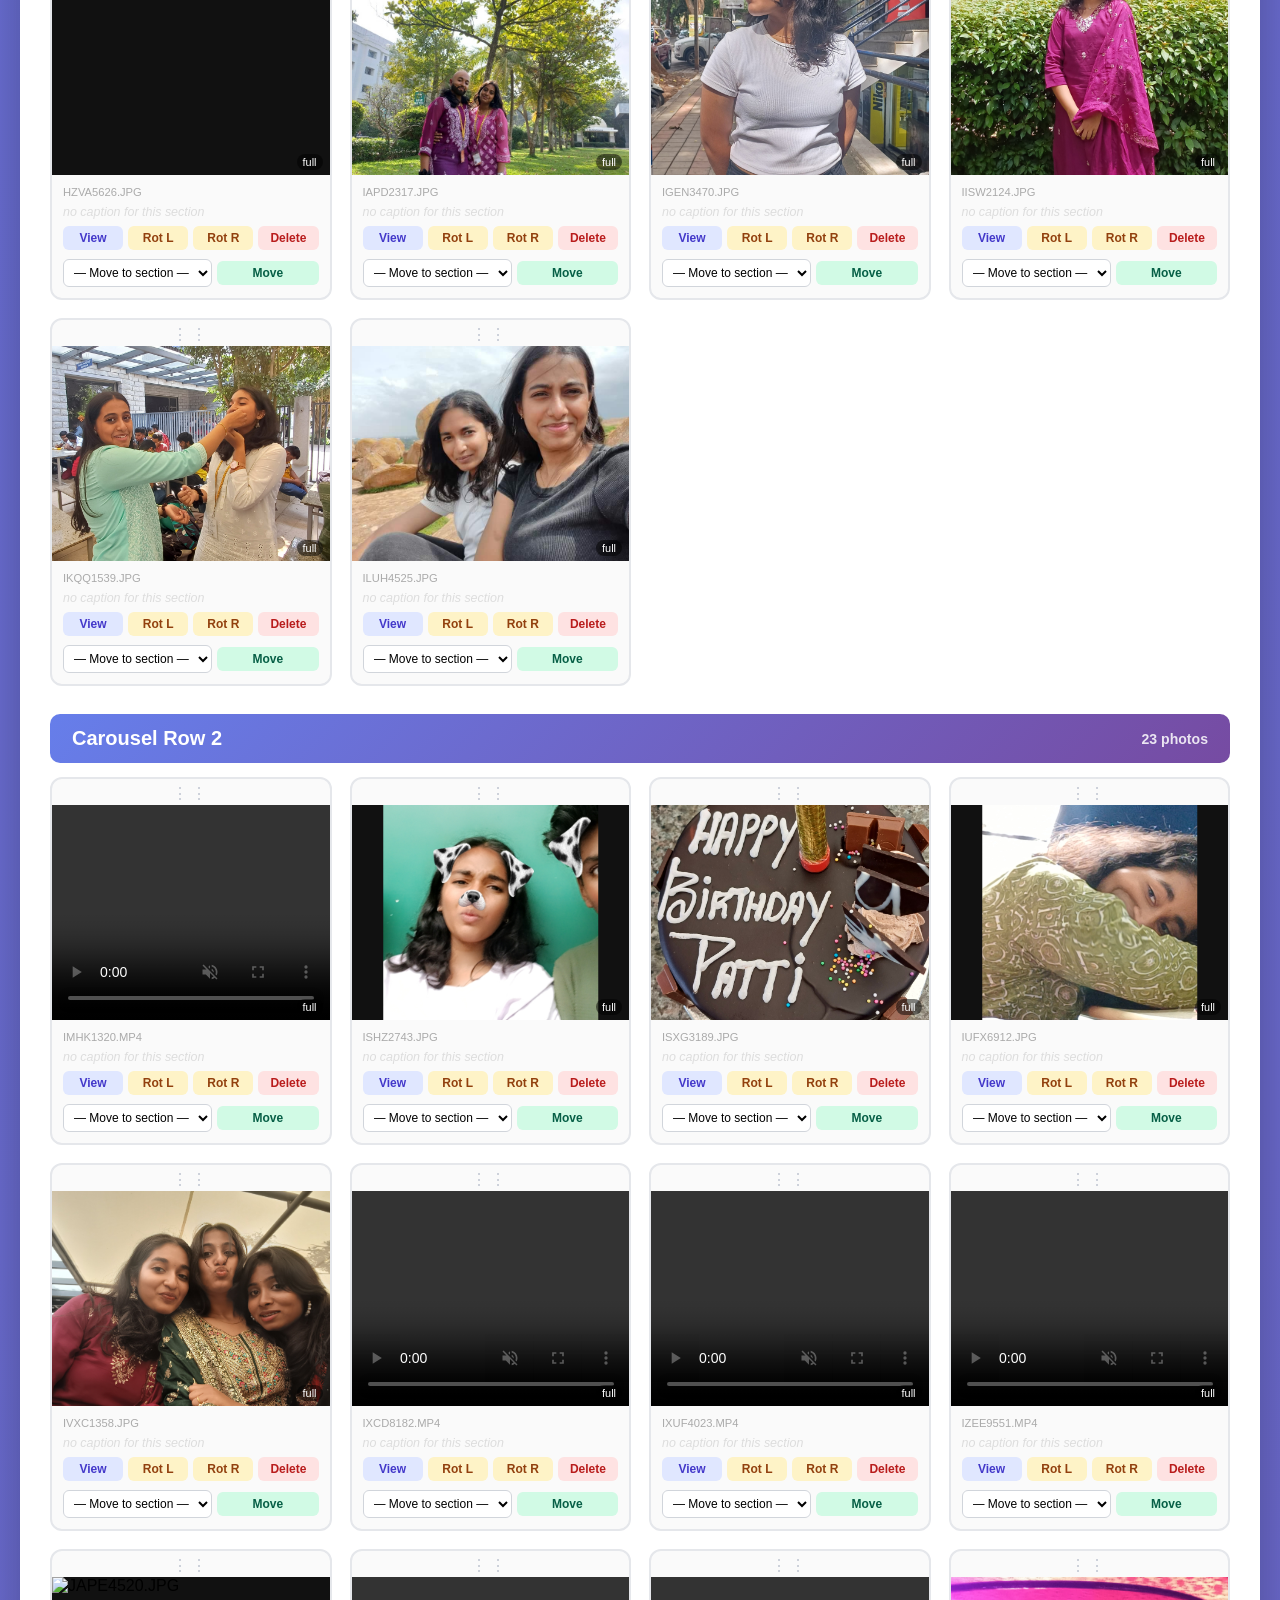
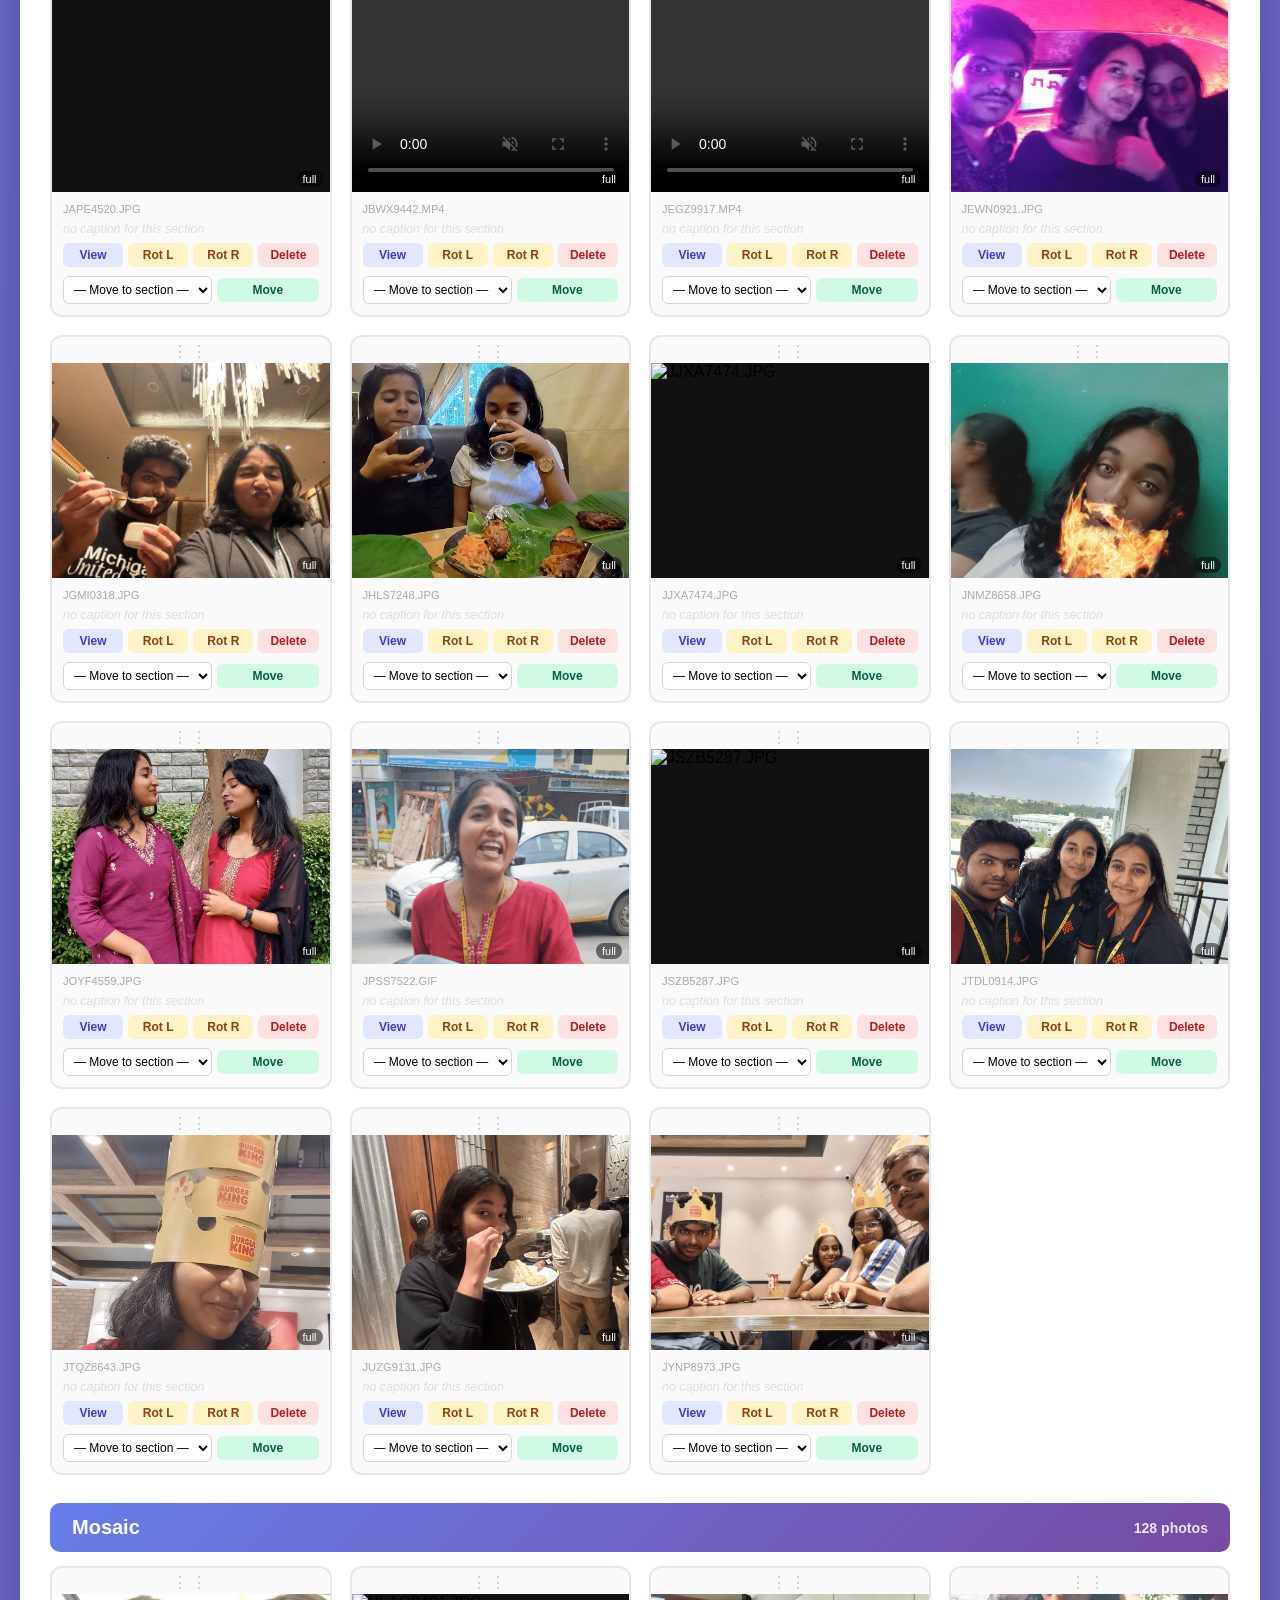
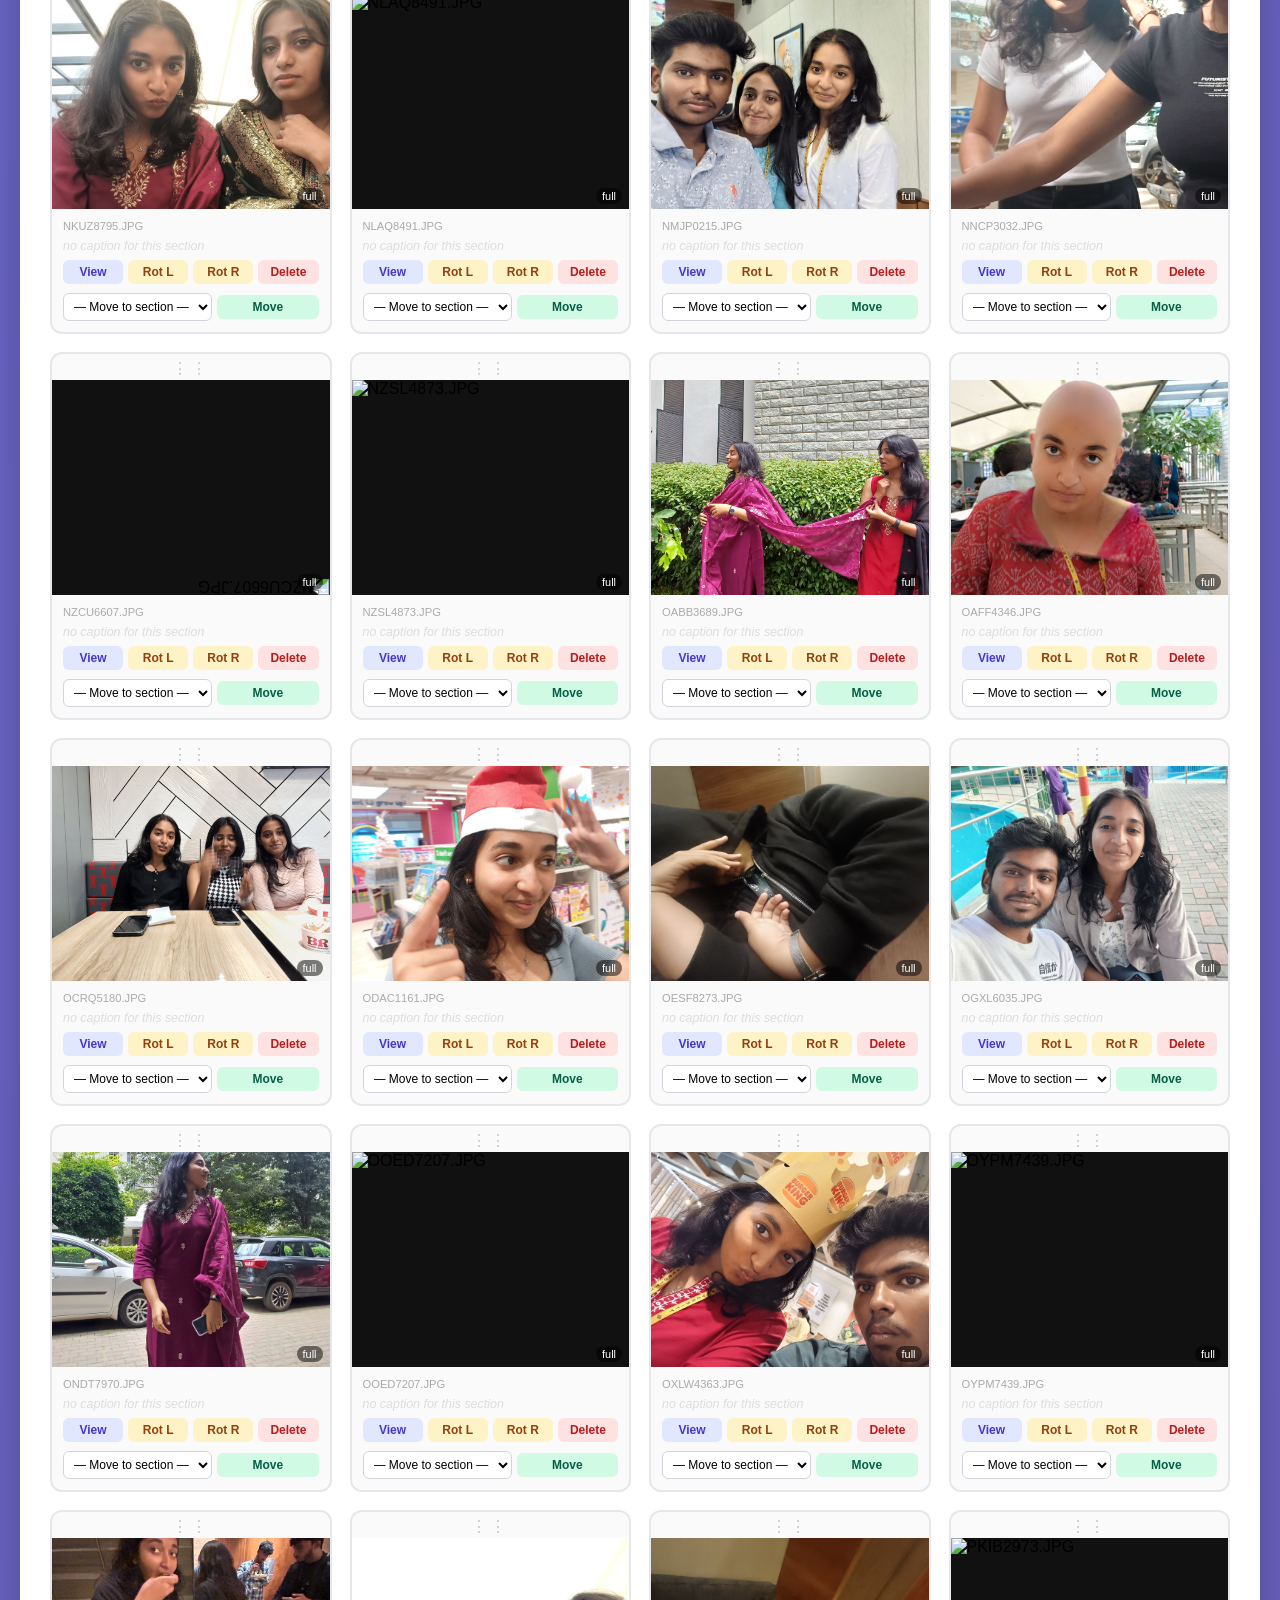
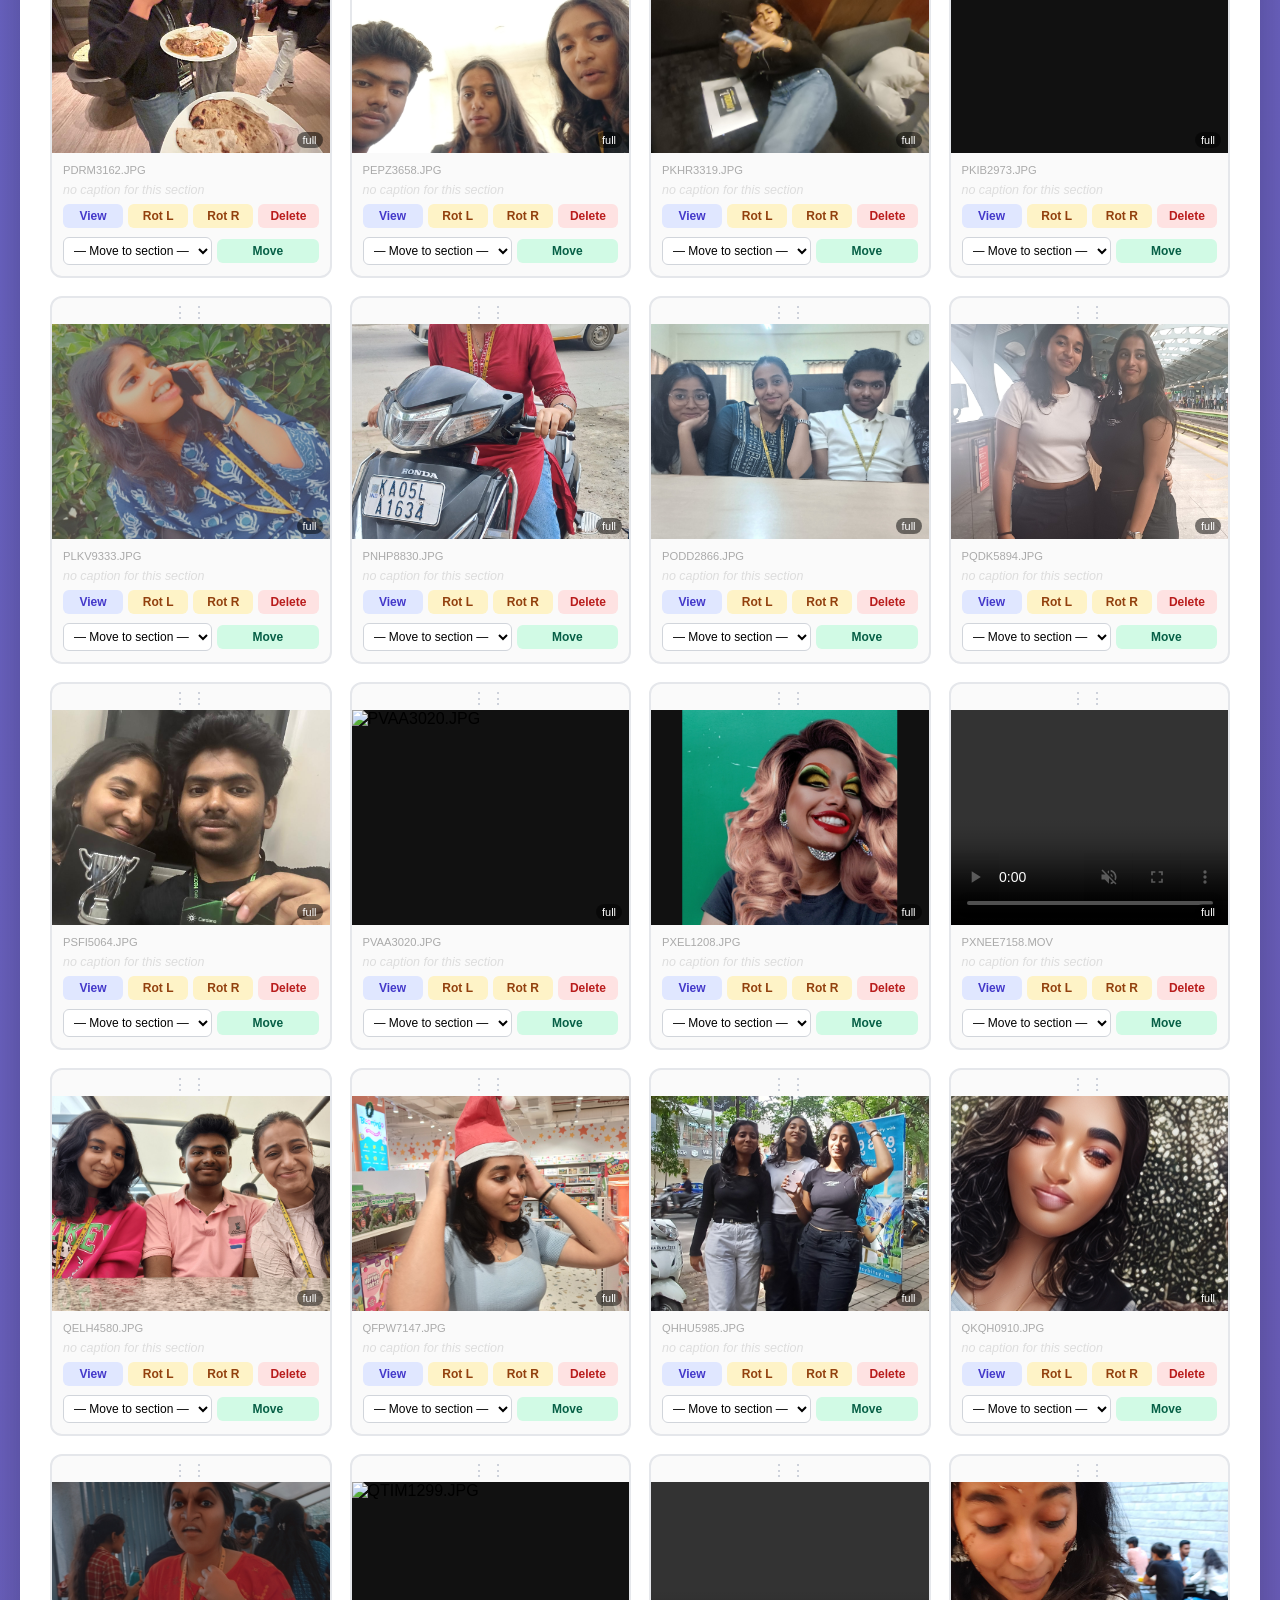
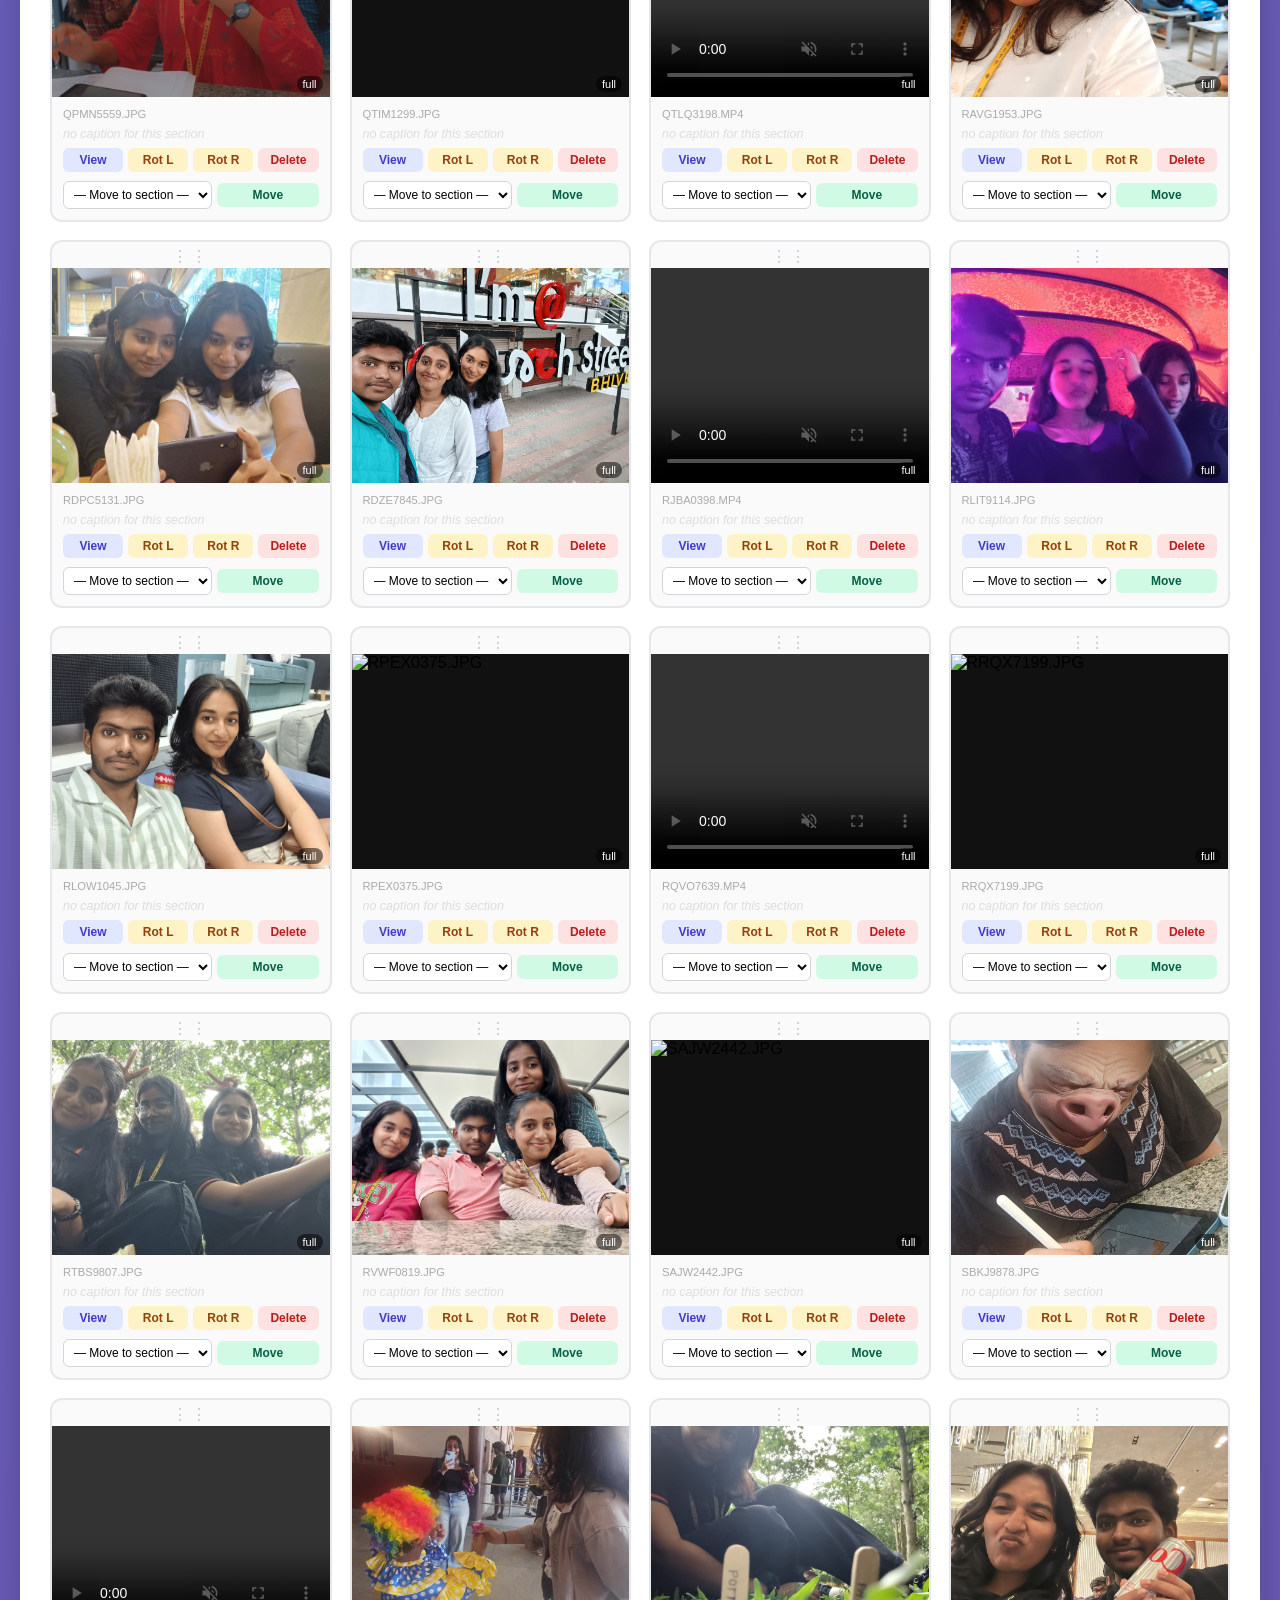
==== commit 8dea83f2: "feat: drag-and-drop reordering within sections" ====
--- a/edit-captions.html
+++ b/edit-captions.html
@@ -21,8 +21,12 @@
         .section-hdr { background: linear-gradient(135deg, #667eea, #764ba2); color: white; padding: 13px 22px; border-radius: 10px; margin: 28px 0 14px; font-size: 1.25rem; font-weight: bold; display: flex; justify-content: space-between; align-items: center; }
         .section-hdr .cnt { font-size: 0.88rem; opacity: 0.85; }
         .grid { display: grid; grid-template-columns: repeat(auto-fill, minmax(255px, 1fr)); gap: 18px; margin-bottom: 10px; }
-        .card { border: 2px solid #e5e7eb; border-radius: 12px; overflow: hidden; background: #fafafa; }
+        .card { border: 2px solid #e5e7eb; border-radius: 12px; overflow: hidden; background: #fafafa; cursor: grab; }
         .card:hover { box-shadow: 0 4px 18px rgba(0,0,0,0.1); }
+        .card.dragging { opacity: 0.35; cursor: grabbing; }
+        .card.drag-over { border: 2.5px dashed #667eea; background: #eef2ff; }
+        .drag-handle { text-align: center; padding: 5px 0 2px; color: #c4c9d4; font-size: 1rem; letter-spacing: 3px; user-select: none; cursor: grab; }
+        .drag-handle:hover { color: #667eea; }
         .photo-box { width: 100%; height: 215px; overflow: hidden; background: #111; cursor: pointer; position: relative; }
         .photo-box img, .photo-box video { width: 100%; height: 100%; object-fit: cover; display: block; }
         .photo-box.full img, .photo-box.full video { object-fit: contain; }
@@ -55,7 +59,7 @@
 <body>
 <div class="container">
     <h1>📸 Edit Photo Captions</h1>
-    <p class="subtitle">All photos from manifest &bull; Click photo to toggle zoom &bull; Rotate &bull; Delete &bull; Edit captions</p>
+    <p class="subtitle">All photos from manifest &bull; <strong>Drag cards to reorder</strong> &bull; Click photo to zoom &bull; Rotate &bull; Delete &bull; Move between sections</p>
     <div class="top-bar">
         <button class="btn btn-purple" onclick="generate()">✨ Generate Code</button>
         <button class="btn btn-green"  onclick="copyCode()">📋 Copy Code</button>
@@ -455,6 +459,54 @@
     var card=document.createElement('div');
     card.className='card';
     card.dataset.f=f; card.dataset.s=sec;
+    card.draggable=true;
+
+    // Drag handle
+    var dh=document.createElement('div');
+    dh.className='drag-handle';
+    dh.title='Drag to reorder';
+    dh.innerHTML='&#8942;&#8942;';
+    card.appendChild(dh);
+
+    // Drag events
+    card.addEventListener('dragstart',function(e){
+        e.dataTransfer.effectAllowed='move';
+        e.dataTransfer.setData('text/plain', f+'||'+sec);
+        setTimeout(function(){ card.classList.add('dragging'); },0);
+    });
+    card.addEventListener('dragend',function(){
+        card.classList.remove('dragging');
+        document.querySelectorAll('.card.drag-over').forEach(function(c){ c.classList.remove('drag-over'); });
+    });
+    card.addEventListener('dragover',function(e){
+        e.preventDefault();
+        e.dataTransfer.dropEffect='move';
+        card.classList.add('drag-over');
+    });
+    card.addEventListener('dragleave',function(){
+        card.classList.remove('drag-over');
+    });
+    card.addEventListener('drop',function(e){
+        e.preventDefault();
+        card.classList.remove('drag-over');
+        var data=e.dataTransfer.getData('text/plain').split('||');
+        var dragFile=data[0], dragSec=data[1];
+        if(dragFile===f) return; // dropped on itself
+        if(dragSec!==sec) return; // cross-section move handled by Move button
+        // Reorder within same section
+        var arr=M[sec];
+        var fromIdx=arr.findIndex(function(i){ return i.file===dragFile; });
+        var toIdx  =arr.findIndex(function(i){ return i.file===f; });
+        if(fromIdx===-1||toIdx===-1) return;
+        var item=arr.splice(fromIdx,1)[0];
+        arr.splice(toIdx,0,item);
+        // Re-render just this section's grid
+        var grid=card.closest('.grid');
+        if(!grid) return;
+        var sm=SEC.find(function(s){ return s.k===sec; });
+        grid.innerHTML='';
+        arr.forEach(function(it){ grid.appendChild(mkCard(it,sec,sm.cap,sm.tl)); });
+    });
 
     var box=document.createElement('div');
     if(isHeic){
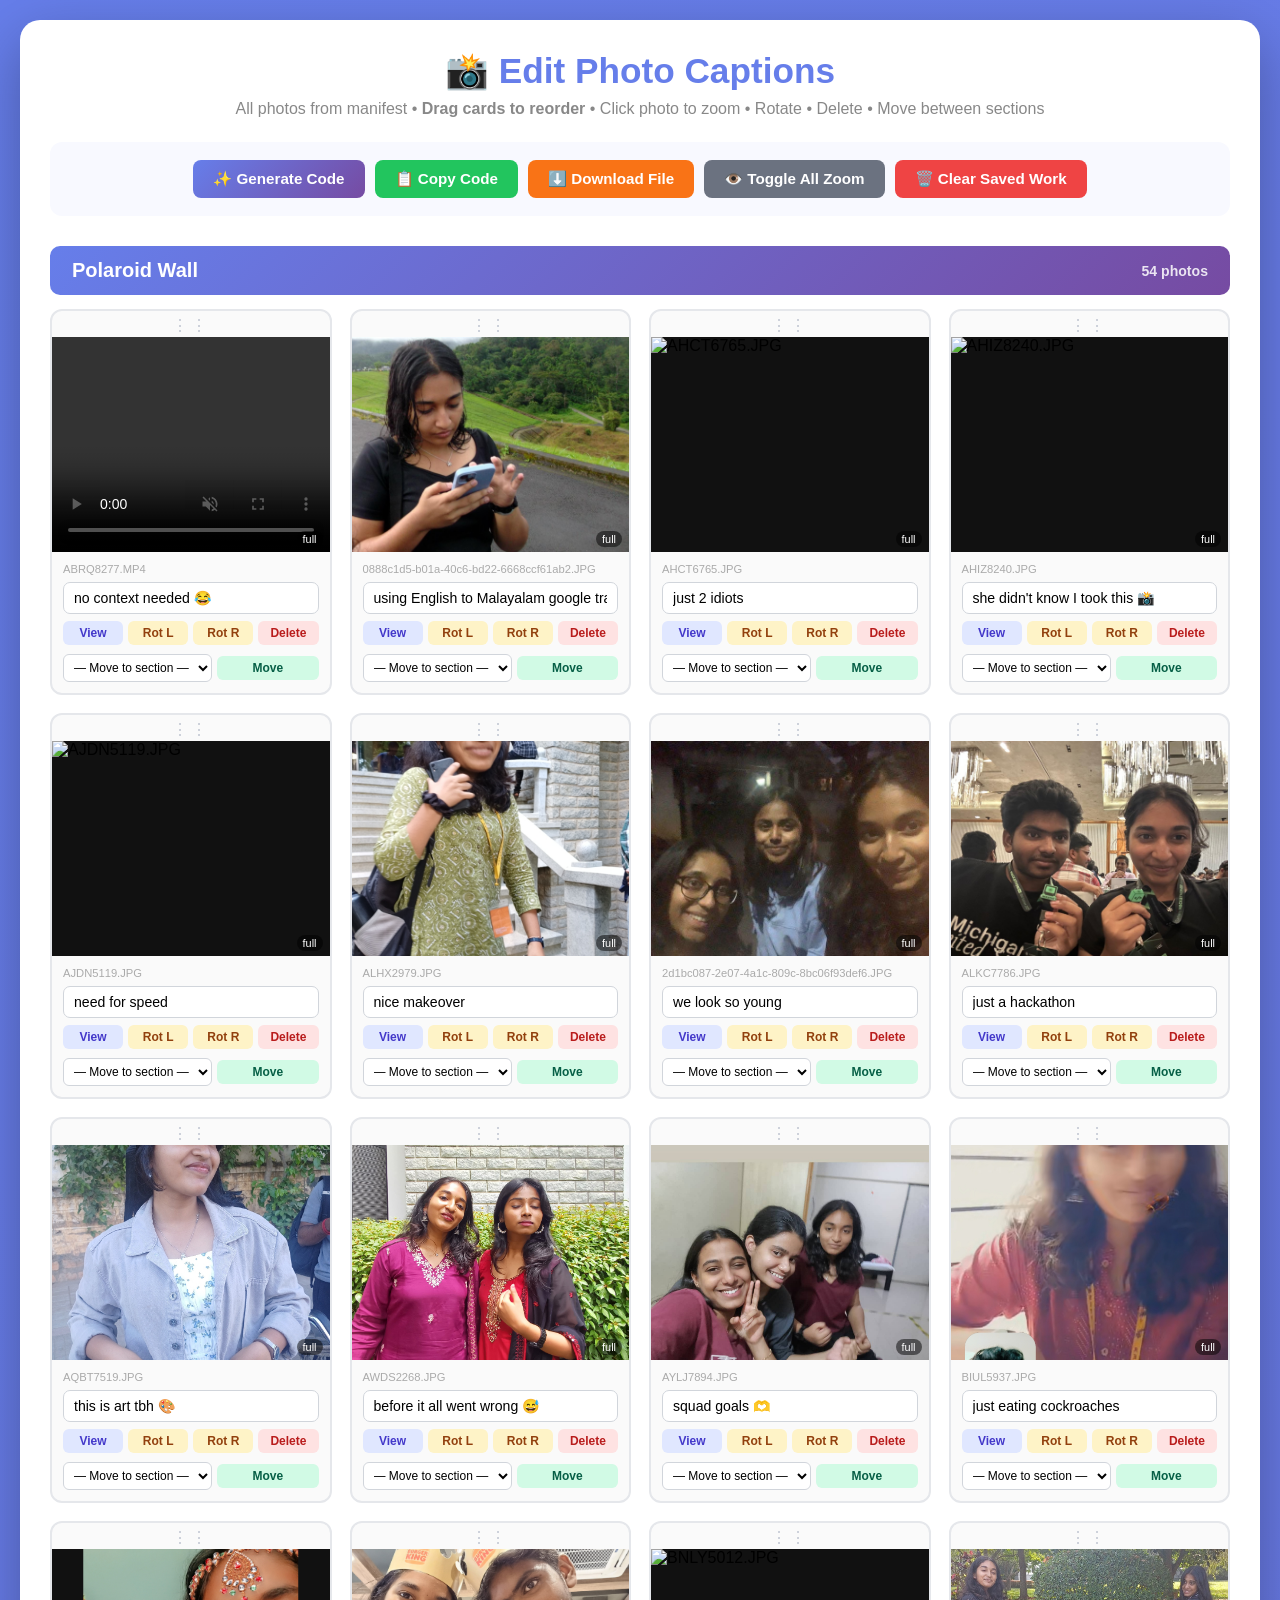
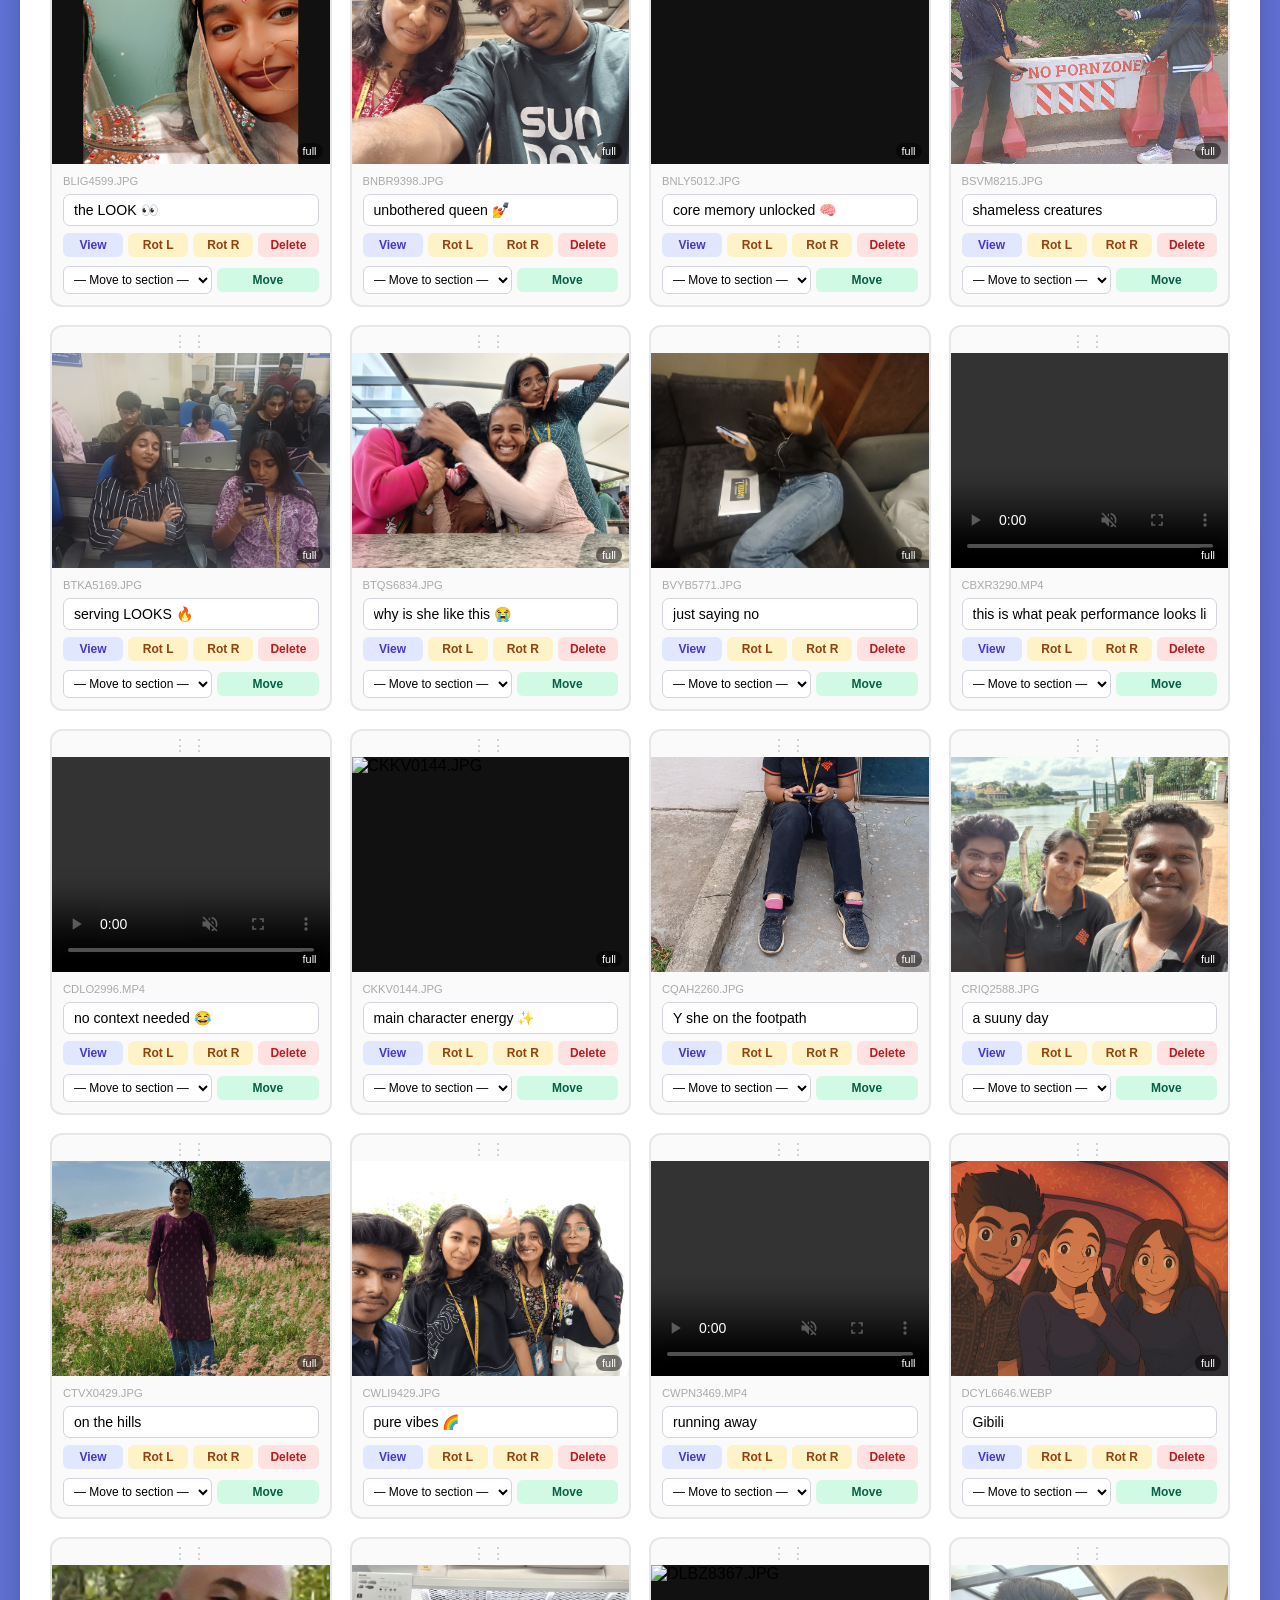
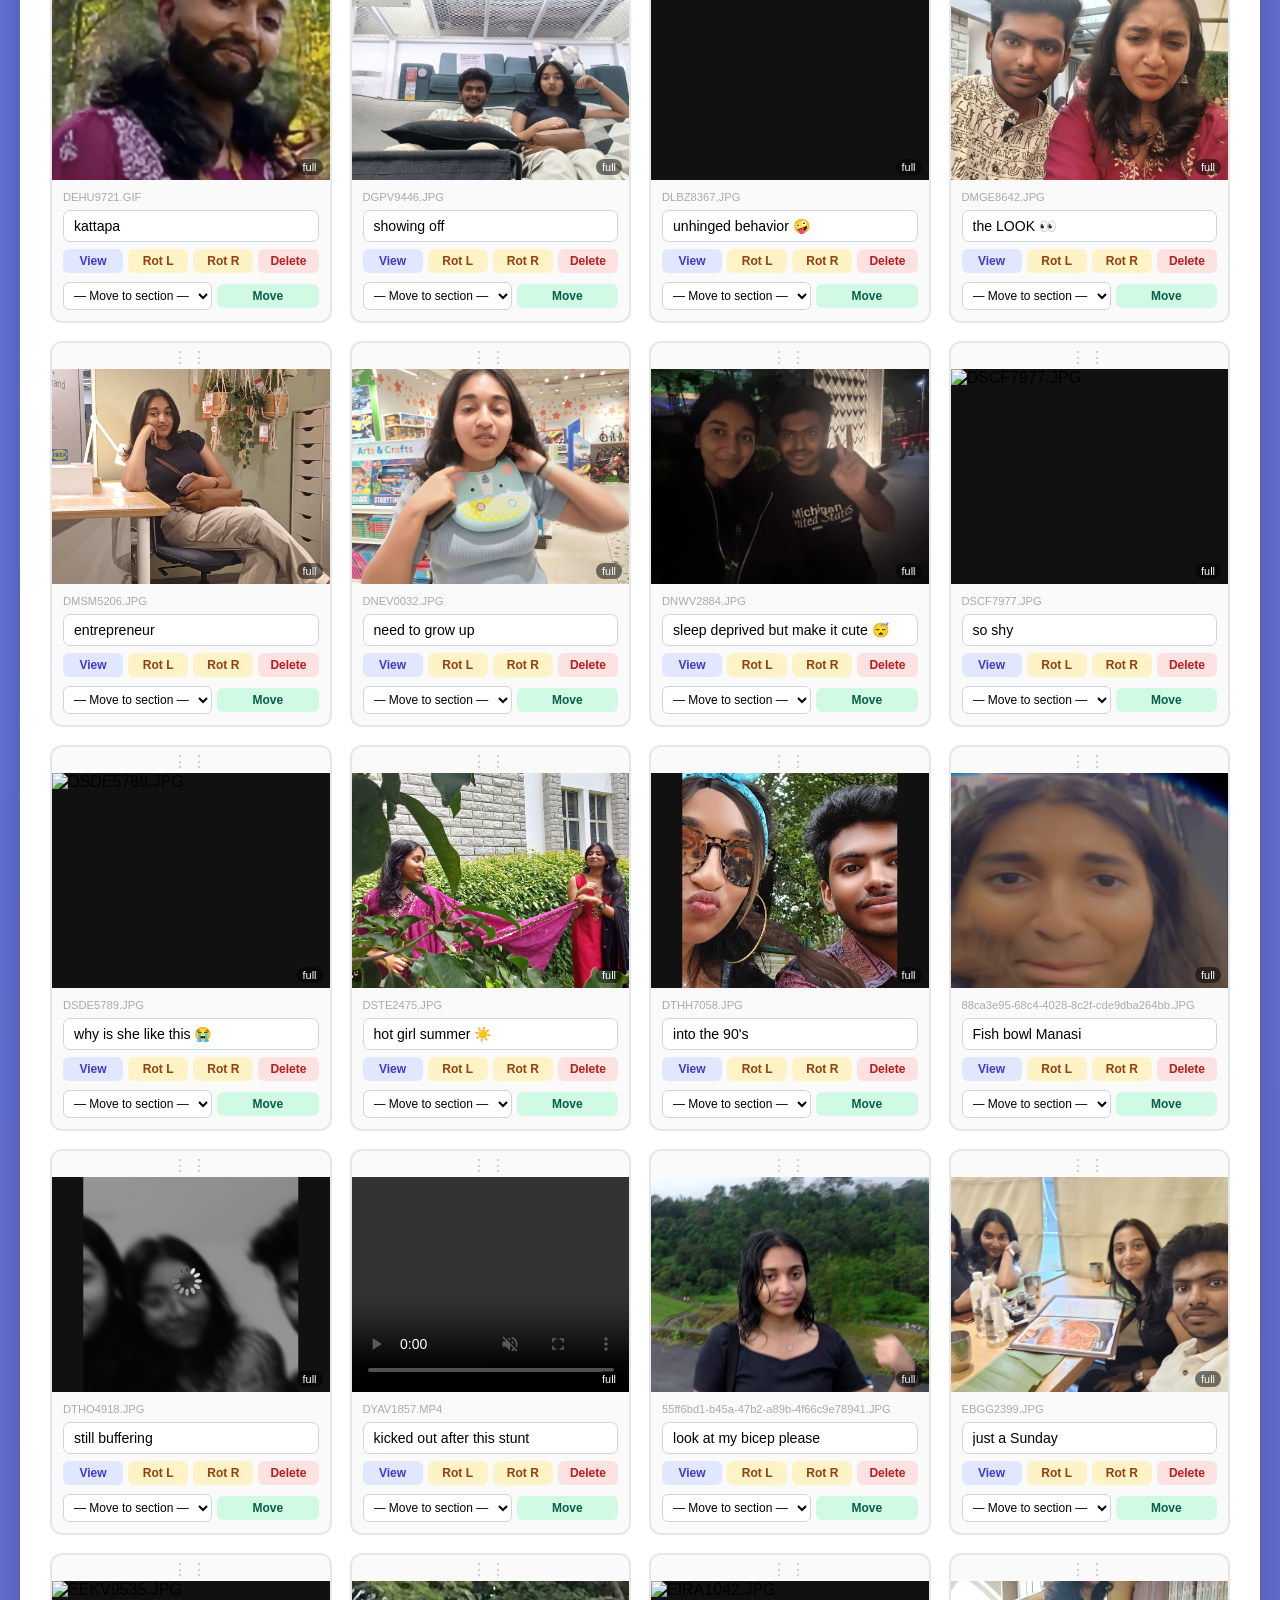
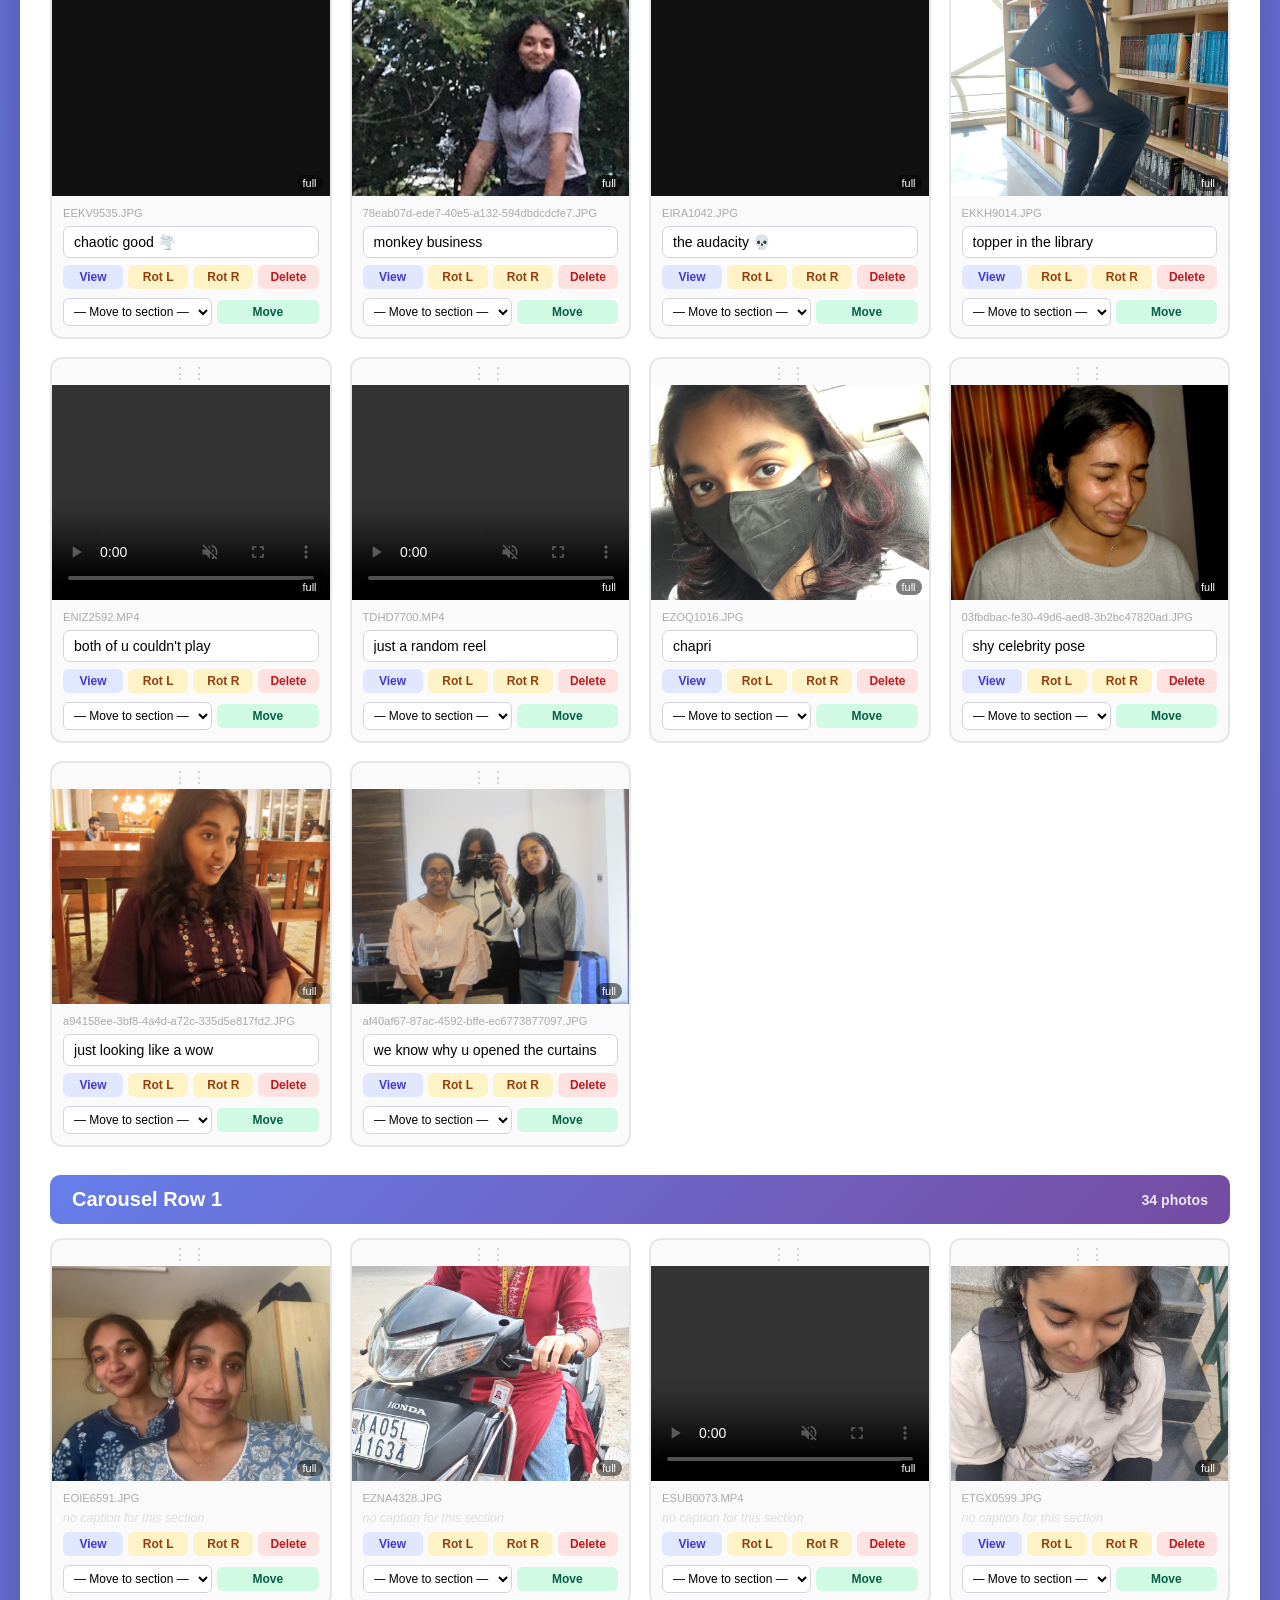
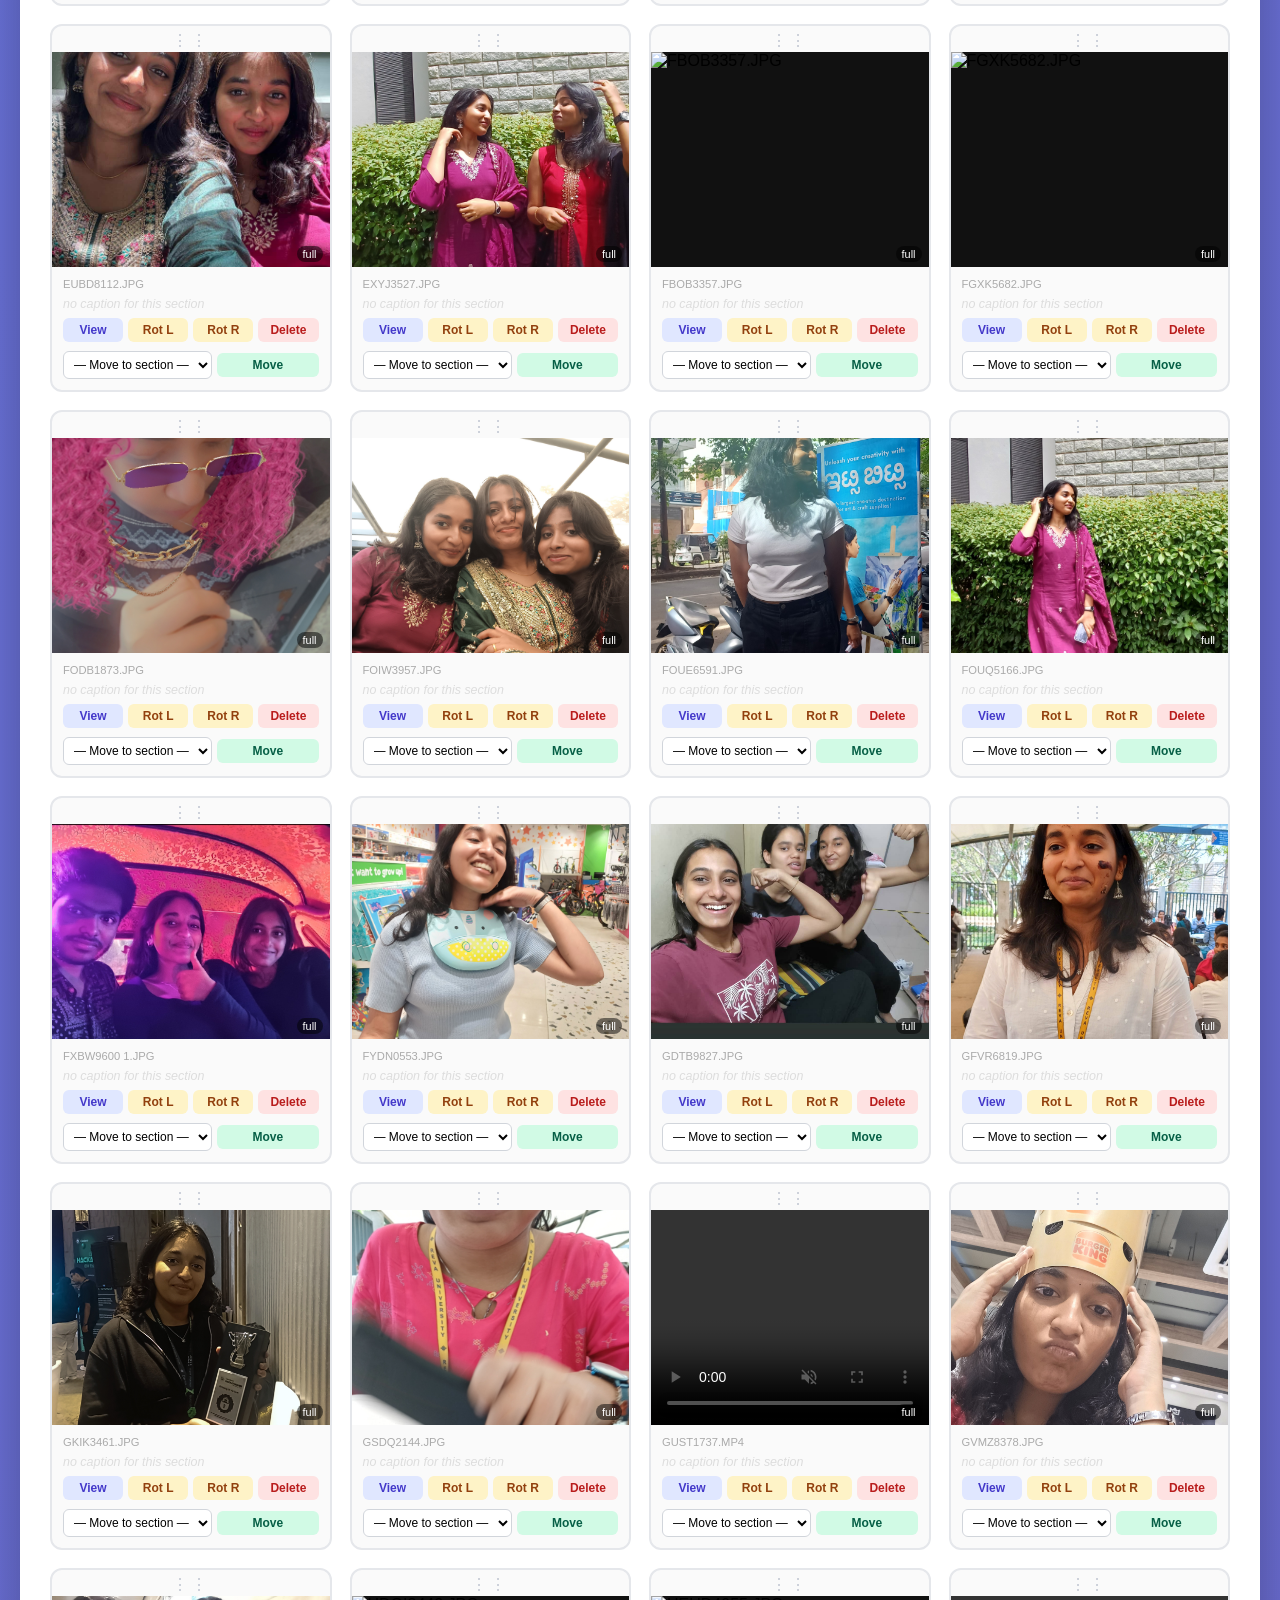
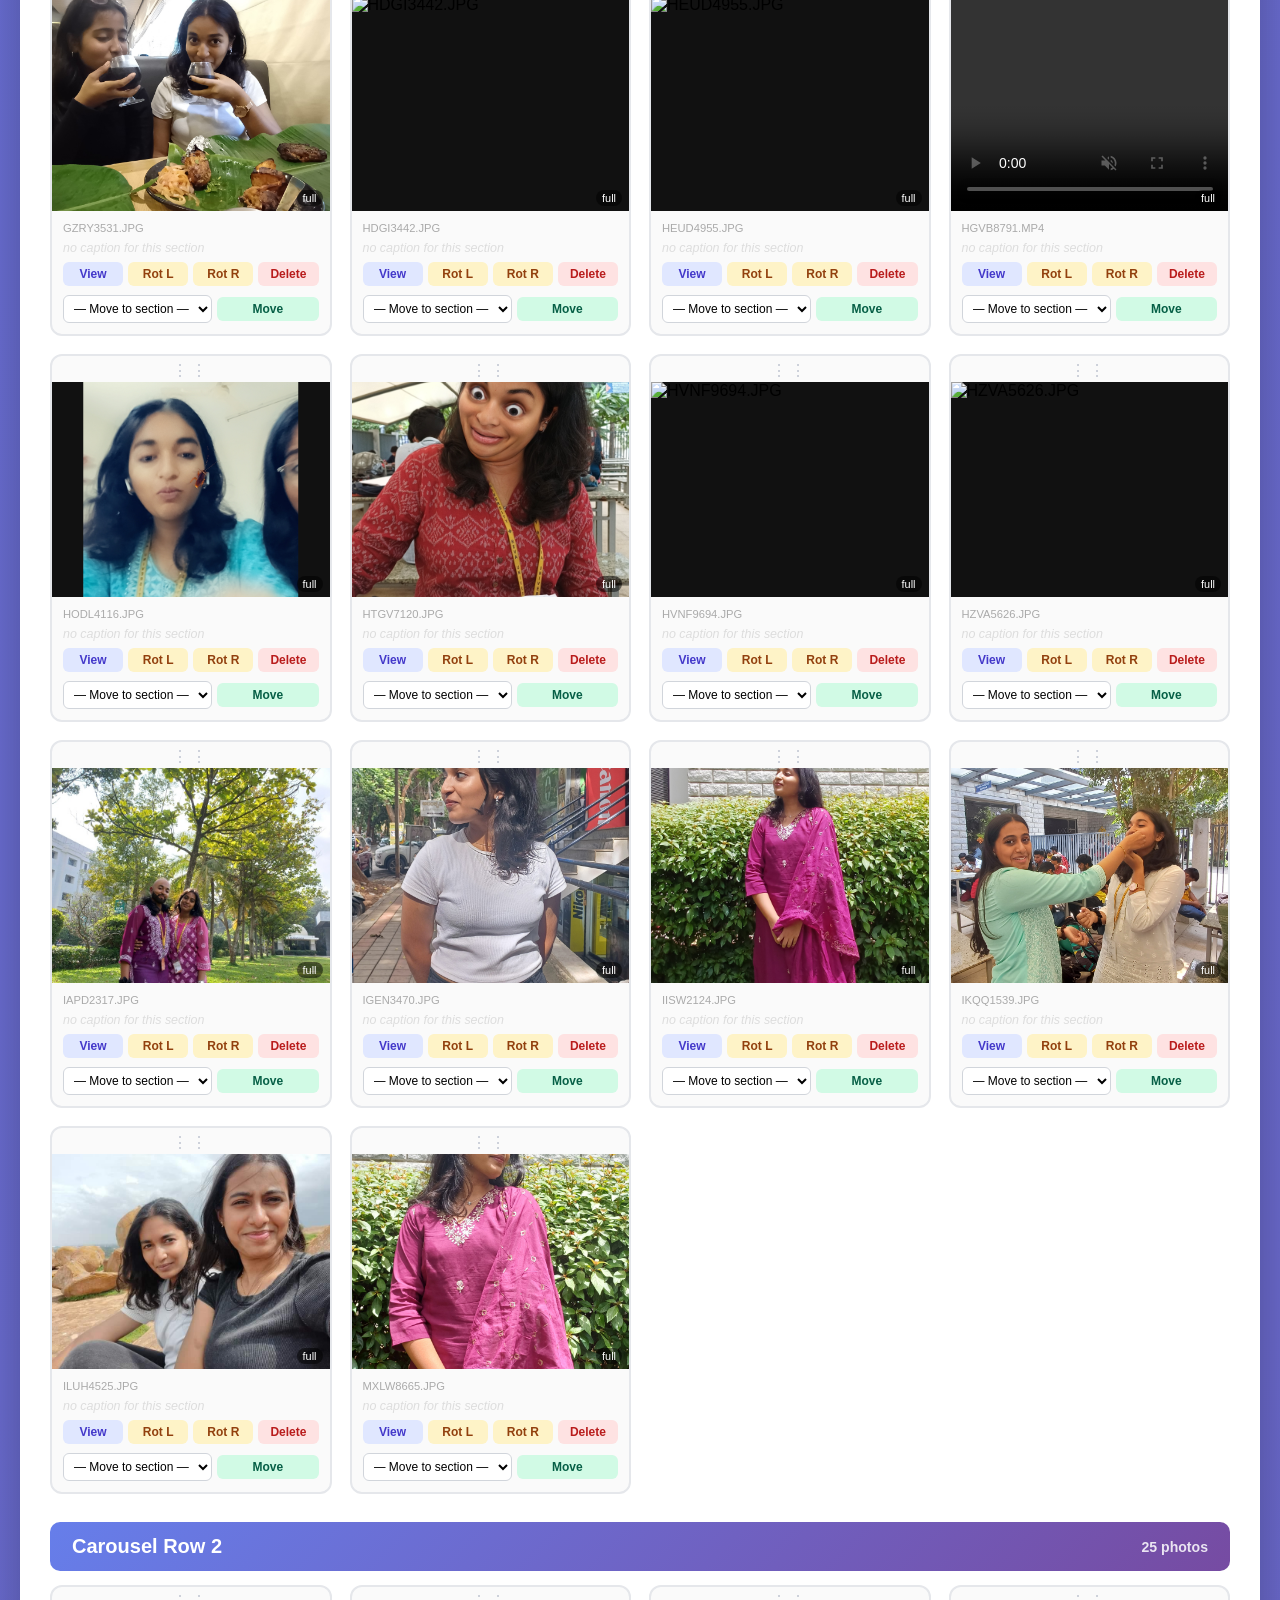
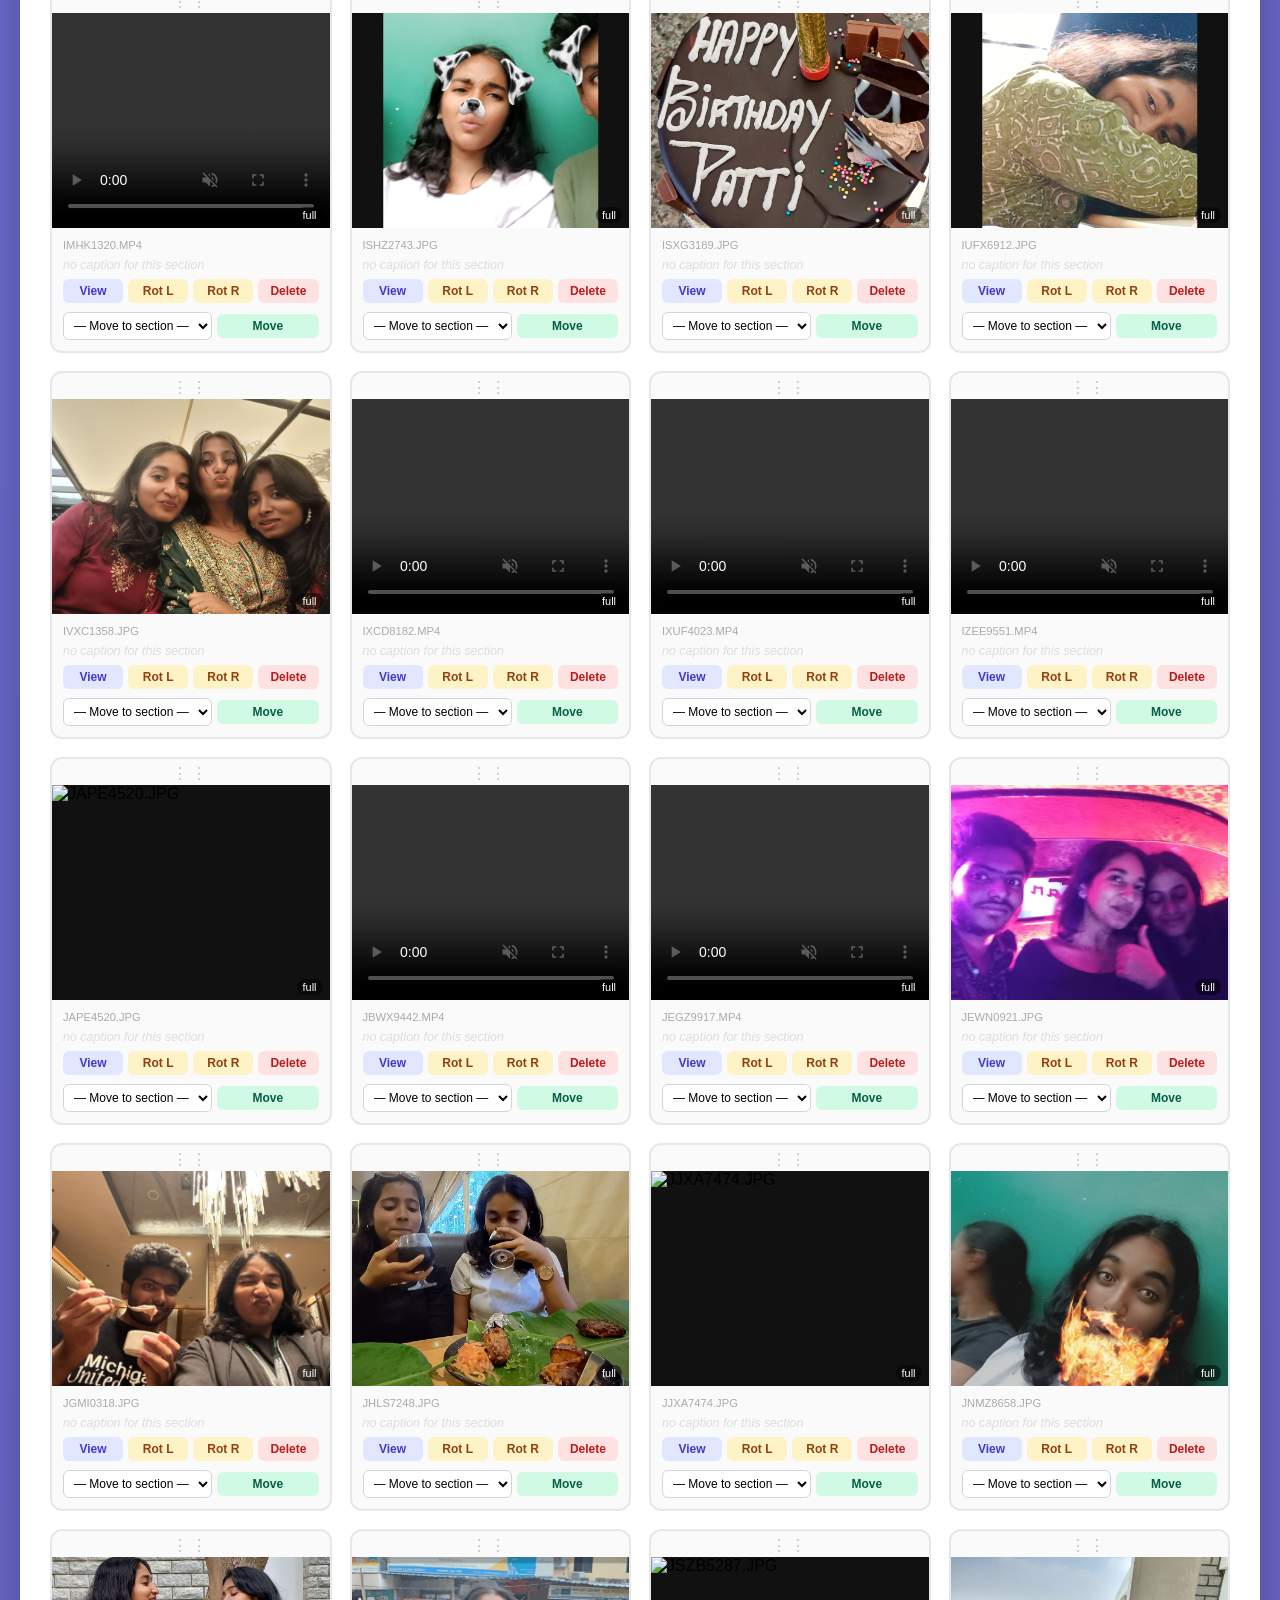
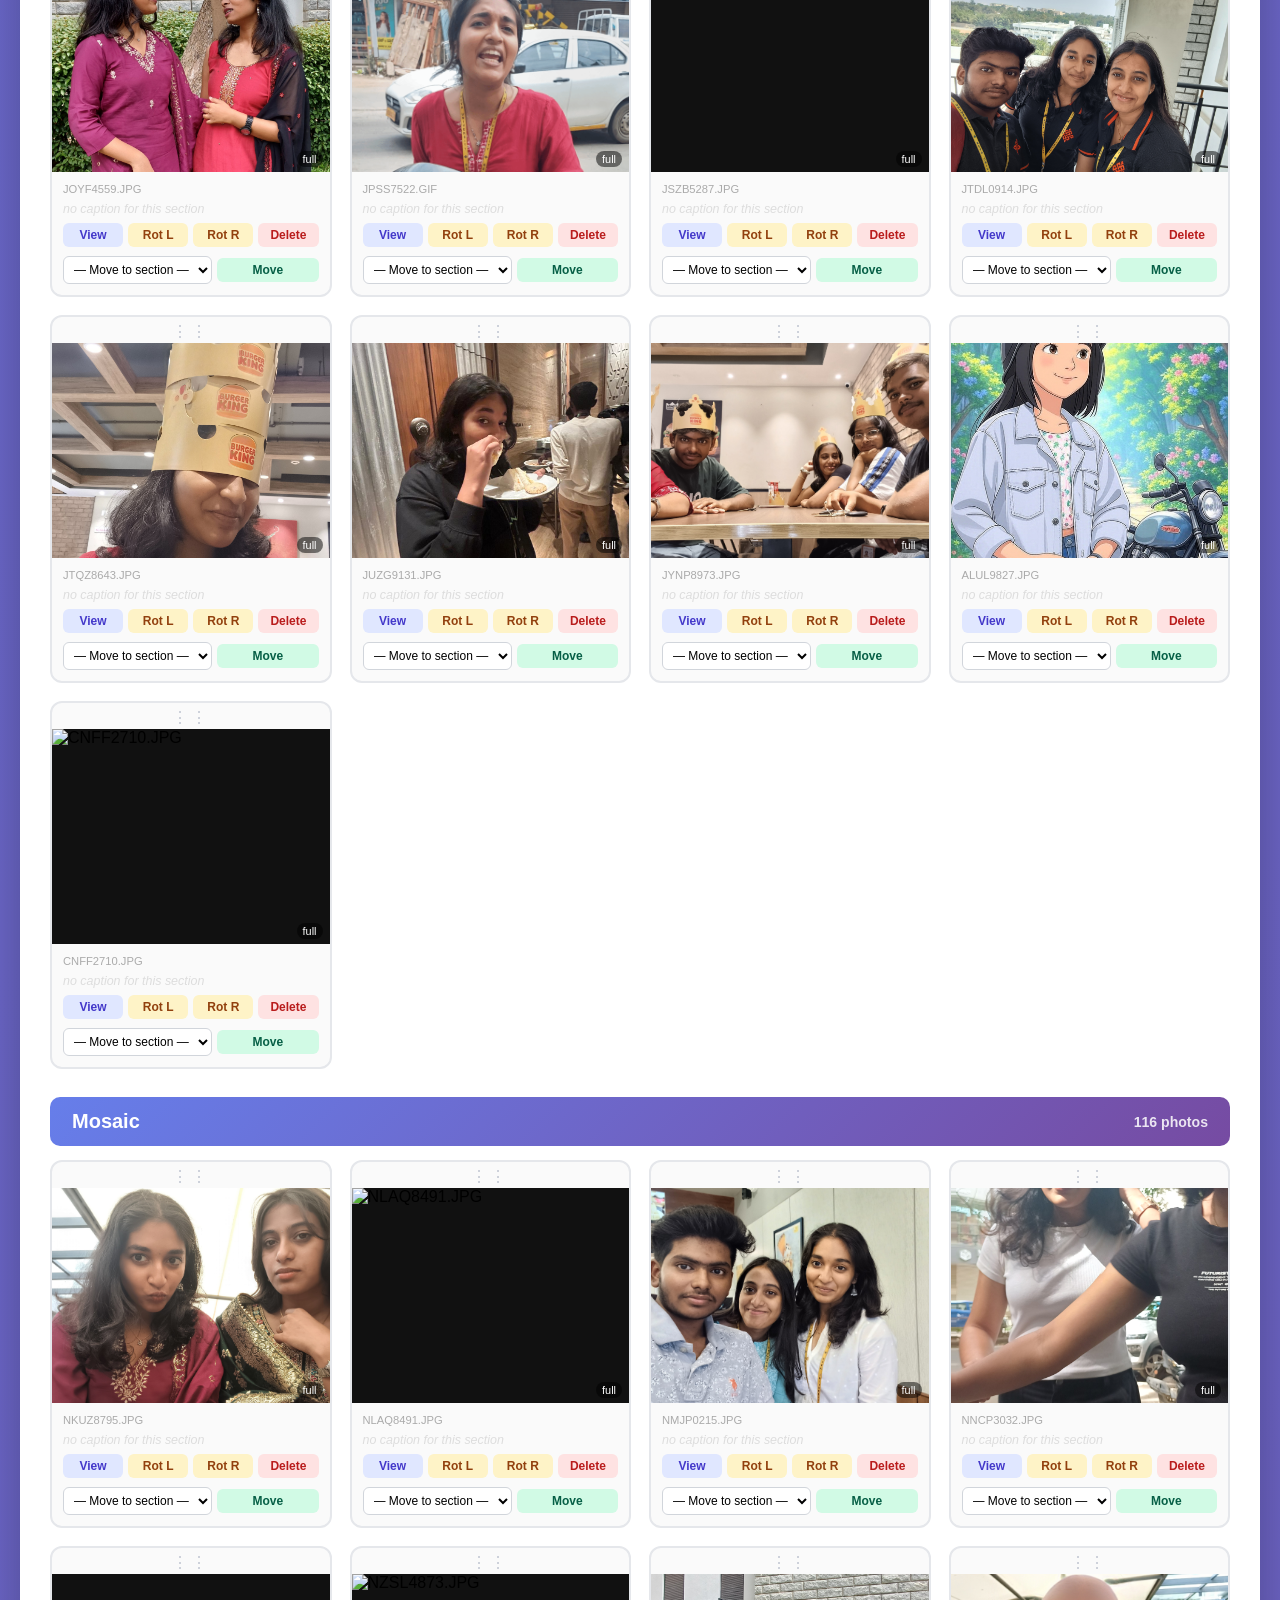
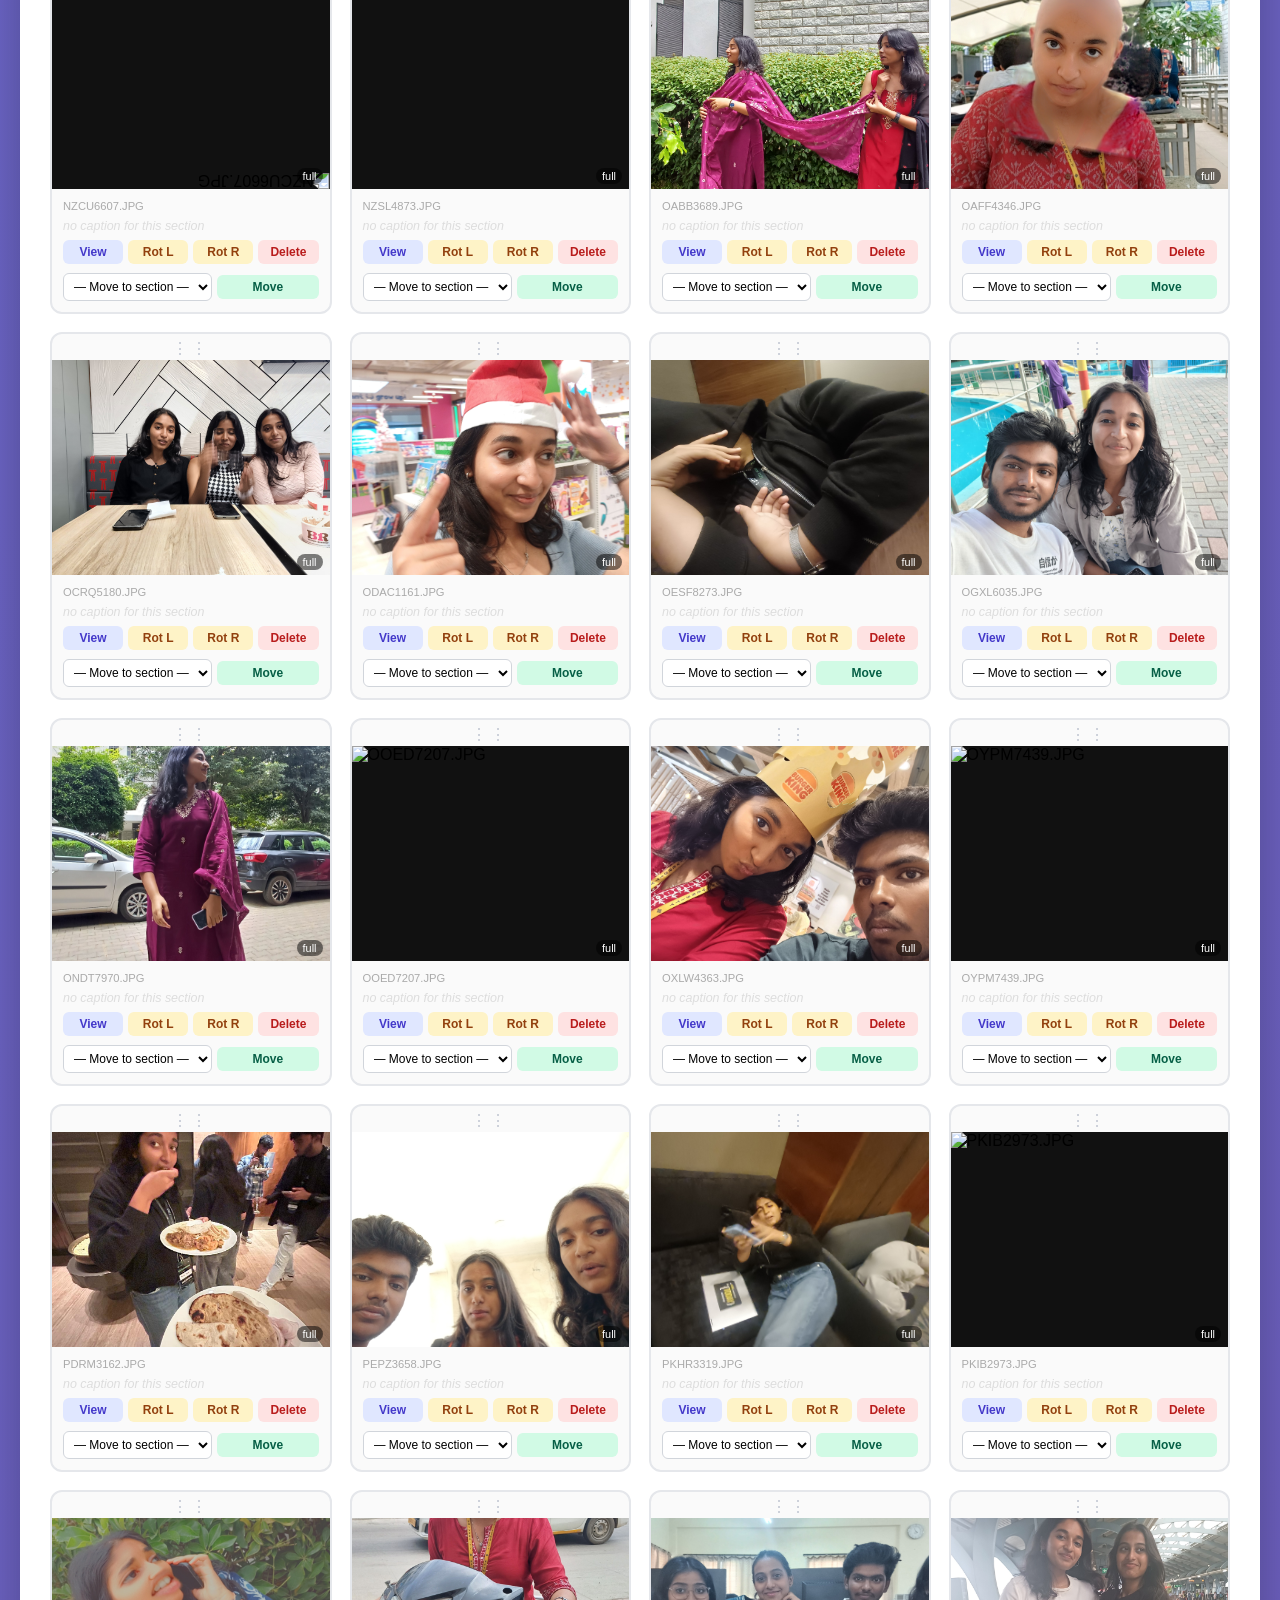
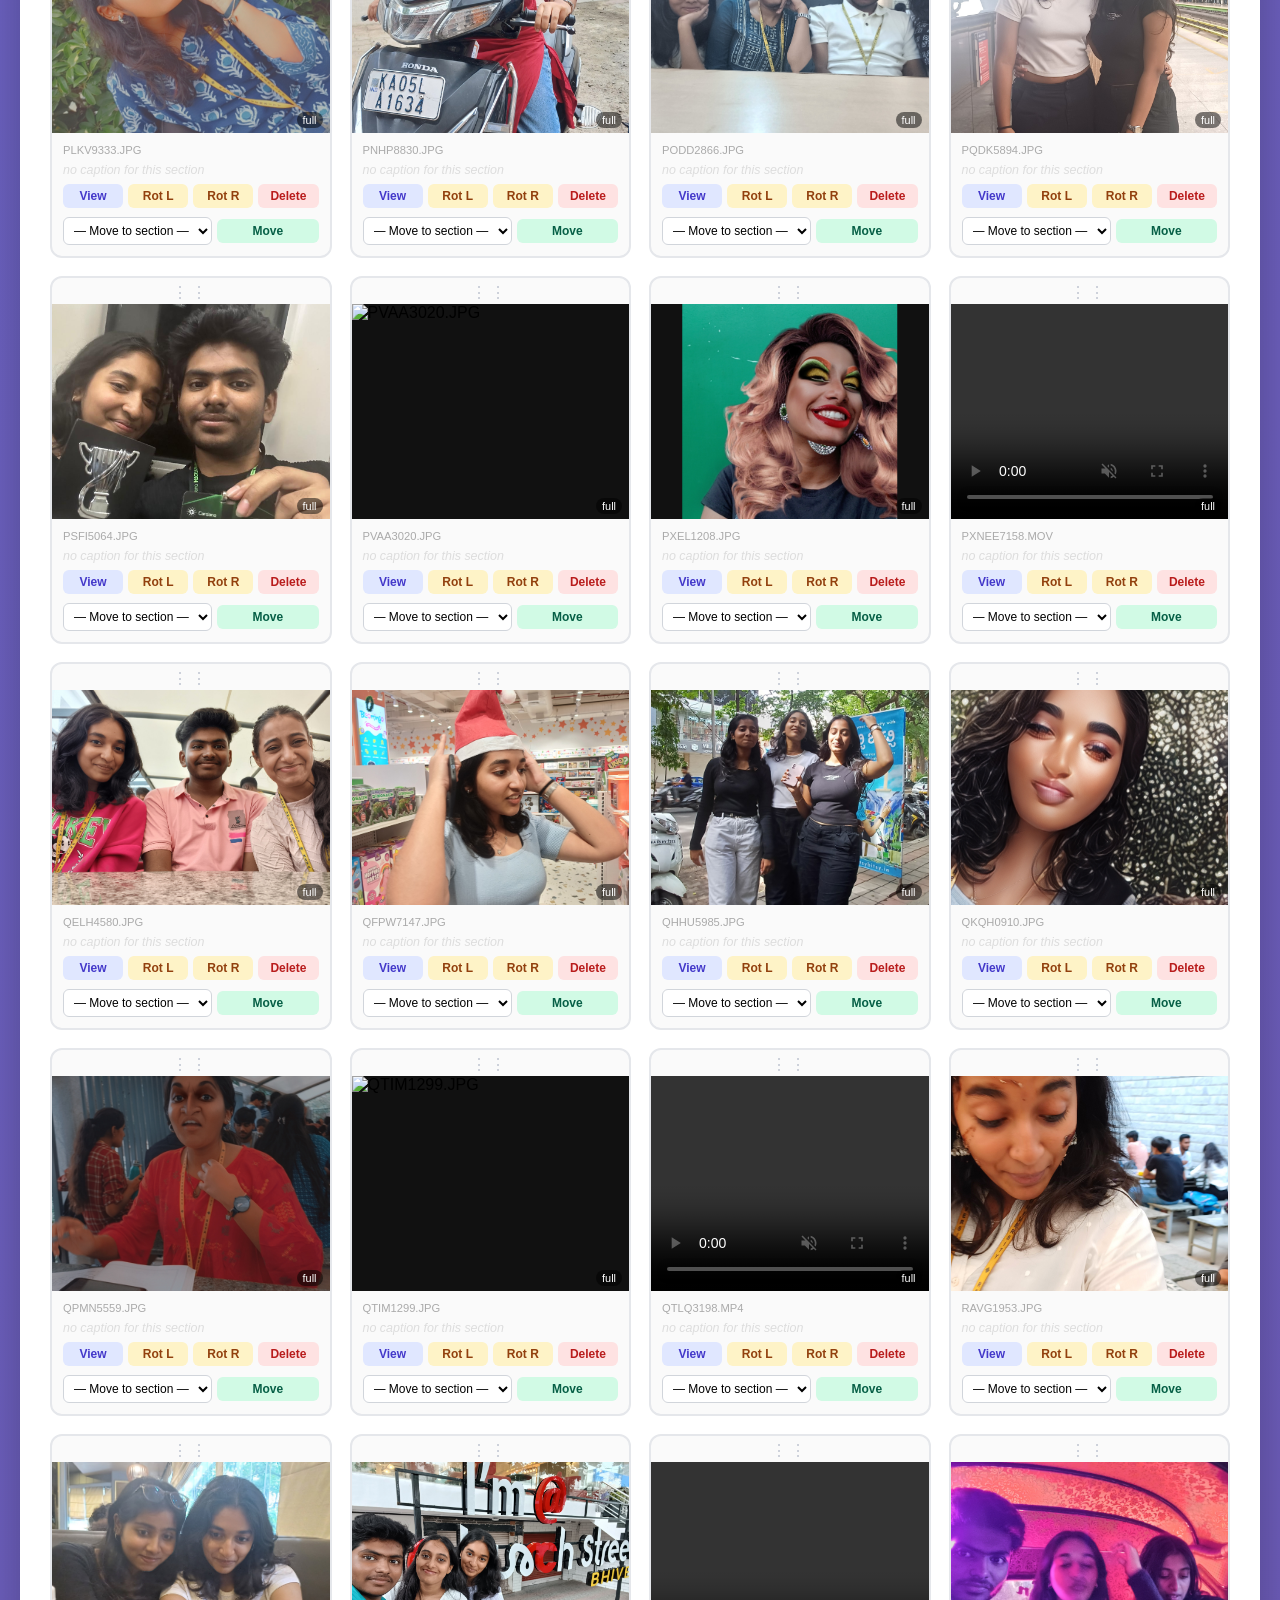
==== commit e8acf081: "sync: update manifest with final photo arrangement (259 files, 5 sections)" ====
--- a/edit-captions.html
+++ b/edit-captions.html
@@ -54,6 +54,8 @@
         #out-area h2 { color: #cdd6f4; margin-bottom: 10px; font-size: 1.05rem; }
         #code-ta { width: 100%; height: 300px; background: #181825; color: #cdd6f4; border: none; border-radius: 8px; padding: 13px; font-family: monospace; font-size: 0.8rem; resize: vertical; }
         .out-btns { display: flex; gap: 10px; margin-top: 10px; flex-wrap: wrap; }
+        #toast { position: fixed; bottom: 28px; left: 50%; transform: translateX(-50%) translateY(80px); background: #1e1e2e; color: #a6e3a1; padding: 12px 24px; border-radius: 10px; font-size: 0.9rem; font-weight: 600; box-shadow: 0 6px 24px rgba(0,0,0,0.35); z-index: 9999; transition: transform 0.28s cubic-bezier(.4,1.4,.6,1), opacity 0.28s; opacity: 0; pointer-events: none; }
+        #toast.show { transform: translateX(-50%) translateY(0); opacity: 1; }
     </style>
 </head>
 <body>
@@ -77,70 +79,77 @@
         </div>
     </div>
 </div>
+<div id="toast"></div>
 
 <script>
-/* ═══════════════════════════════════════════════════════════════
-   📸 MEDIA MANIFEST — EDITED WITH VISUAL TOOL
-   ═══════════════════════════════════════════════════════════════
-   
-   ✨ Last edited: 7/3/2026, 11:17:39 PM
-   🎯 Total files: 259
-   
-   ═══════════════════════════════════════════════════════════════ */
+/* ================================================================
+   MEDIA MANIFEST - EDITED WITH VISUAL TOOL
+   ================================================================
+   Last edited: 9/3/2026, 11:05:53 AM
+   Total files: 259
+   ================================================================ */
 
 const MEDIA_MANIFEST = {
     
-    // 📸 POLAROID WALL (46 photos)
+    // Polaroid Wall (54 photos)
     polaroids: [
         { file: "ABRQ8277.MP4", caption: "no context needed 😂" },
-        { file: "AHCT6765.JPG", caption: "main character energy ✨" },
+        { file: "0888c1d5-b01a-40c6-bd22-6668ccf61ab2.JPG", caption: "using English to Malayalam google translate" },
+        { file: "AHCT6765.JPG", caption: "just 2 idiots " },
         { file: "AHIZ8240.JPG", caption: "she didn't know I took this 📸" },
-        { file: "AJDN5119.JPG", caption: "chaotic good 🌪️" },
-        { file: "ALHX2979.JPG", caption: "the audacity 💀" },
-        { file: "ALKC7786.JPG", caption: "living legend 👑" },
-        { file: "ALUL9827.JPG", caption: "caught in 4k 📷" },
+        { file: "AJDN5119.JPG", caption: "need for speed" },
+        { file: "ALHX2979.JPG", caption: "nice makeover " },
+        { file: "2d1bc087-2e07-4a1c-809c-8bc06f93def6.JPG", caption: "we look so young " },
+        { file: "ALKC7786.JPG", caption: "just a hackathon " },
         { file: "AQBT7519.JPG", caption: "this is art tbh 🎨" },
         { file: "AWDS2268.JPG", caption: "before it all went wrong 😅" },
         { file: "AYLJ7894.JPG", caption: "squad goals 🫶" },
-        { file: "BIUL5937.JPG", caption: "unhinged behavior 🤪" },
+        { file: "BIUL5937.JPG", caption: "just eating cockroaches " },
         { file: "BLIG4599.JPG", caption: "the LOOK 👀", rotation: 270 },
         { file: "BNBR9398.JPG", caption: "unbothered queen 💅" },
         { file: "BNLY5012.JPG", caption: "core memory unlocked 🧠" },
-        { file: "BSVM8215.JPG", caption: "sleep deprived but make it cute 😴" },
+        { file: "BSVM8215.JPG", caption: "shameless creatures " },
         { file: "BTKA5169.JPG", caption: "serving LOOKS 🔥" },
         { file: "BTQS6834.JPG", caption: "why is she like this 😭" },
-        { file: "BVYB5771.JPG", caption: "hot girl summer ☀️" },
+        { file: "BVYB5771.JPG", caption: "just saying no " },
         { file: "CBXR3290.MP4", caption: "this is what peak performance looks like 💪" },
         { file: "CDLO2996.MP4", caption: "no context needed 😂" },
         { file: "CKKV0144.JPG", caption: "main character energy ✨" },
-        { file: "CNFF2710.JPG", caption: "she didn't know I took this 📸" },
-        { file: "CQAH2260.JPG", caption: "chaotic good 🌪️" },
-        { file: "CRIQ2588.JPG", caption: "the audacity 💀" },
-        { file: "CTVX0429.JPG", caption: "living legend 👑" },
+        { file: "CQAH2260.JPG", caption: "Y she on the footpath" },
+        { file: "CRIQ2588.JPG", caption: "a suuny day " },
+        { file: "CTVX0429.JPG", caption: "on the hills" },
         { file: "CWLI9429.JPG", caption: "pure vibes 🌈" },
-        { file: "CWPN3469.MP4", caption: "caught in 4k 📷" },
-        { file: "DCYL6646.WEBP", caption: "this is art tbh 🎨" },
-        { file: "DEHU9721.GIF", caption: "before it all went wrong 😅" },
-        { file: "DGPV9446.JPG", caption: "squad goals 🫶" },
+        { file: "CWPN3469.MP4", caption: "running away " },
+        { file: "DCYL6646.WEBP", caption: "Gibili" },
+        { file: "DEHU9721.GIF", caption: "kattapa" },
+        { file: "DGPV9446.JPG", caption: "showing off" },
         { file: "DLBZ8367.JPG", caption: "unhinged behavior 🤪" },
         { file: "DMGE8642.JPG", caption: "the LOOK 👀" },
-        { file: "DMSM5206.JPG", caption: "unbothered queen 💅" },
-        { file: "DNEV0032.JPG", caption: "core memory unlocked 🧠" },
+        { file: "DMSM5206.JPG", caption: "entrepreneur " },
+        { file: "DNEV0032.JPG", caption: "need to grow up " },
         { file: "DNWV2884.JPG", caption: "sleep deprived but make it cute 😴" },
-        { file: "DSCF7977.JPG", caption: "serving LOOKS 🔥" },
+        { file: "DSCF7977.JPG", caption: "so shy " },
         { file: "DSDE5789.JPG", caption: "why is she like this 😭" },
         { file: "DSTE2475.JPG", caption: "hot girl summer ☀️" },
-        { file: "DTHH7058.JPG", caption: "this is what peak performance looks like 💪", rotation: 270 },
-        { file: "DTHO4918.JPG", caption: "no context needed 😂", rotation: 270 },
-        { file: "DYAV1857.MP4", caption: "main character energy ✨" },
-        { file: "EBGG2399.JPG", caption: "she didn't know I took this 📸" },
+        { file: "DTHH7058.JPG", caption: "into the 90's ", rotation: 270 },
+        { file: "88ca3e95-68c4-4028-8c2f-cde9dba264bb.JPG", caption: "Fish bowl Manasi" },
+        { file: "DTHO4918.JPG", caption: "still buffering ", rotation: 270 },
+        { file: "DYAV1857.MP4", caption: "kicked out after this stunt " },
+        { file: "55ff6bd1-b45a-47b2-a89b-4f66c9e78941.JPG", caption: "look at my bicep please " },
+        { file: "EBGG2399.JPG", caption: "just a Sunday " },
         { file: "EEKV9535.JPG", caption: "chaotic good 🌪️" },
+        { file: "78eab07d-ede7-40e5-a132-594dbdcdcfe7.JPG", caption: "monkey business " },
         { file: "EIRA1042.JPG", caption: "the audacity 💀" },
-        { file: "EKKH9014.JPG", caption: "living legend 👑" },
-        { file: "ENIZ2592.MP4", caption: "pure vibes 🌈" }
+        { file: "EKKH9014.JPG", caption: "topper in the library " },
+        { file: "ENIZ2592.MP4", caption: "both of u couldn't play " },
+        { file: "TDHD7700.MP4", caption: "just a random reel " },
+        { file: "EZOQ1016.JPG", caption: "chapri " },
+        { file: "03fbdbac-fe30-49d6-aed8-3b2bc47820ad.JPG", caption: "shy celebrity pose " },
+        { file: "a94158ee-3bf8-4a4d-a72c-335d5e817fd2.JPG", caption: "just looking like a wow " },
+        { file: "af40af67-87ac-4592-bffe-ec6773877097.JPG", caption: "we know why u opened the curtains" }
     ],
 
-    // 🎞️ CAROUSEL ROW 1 (34 photos)
+    // Carousel Row 1 (34 photos)
     carouselRow1: [
         { file: "EOIE6591.JPG" },
         { file: "EZNA4328.JPG" },
@@ -148,7 +157,6 @@
         { file: "ETGX0599.JPG" },
         { file: "EUBD8112.JPG" },
         { file: "EXYJ3527.JPG" },
-        { file: "EZOQ1016.JPG" },
         { file: "FBOB3357.JPG" },
         { file: "FGXK5682.JPG" },
         { file: "FODB1873.JPG" },
@@ -175,10 +183,11 @@
         { file: "IGEN3470.JPG" },
         { file: "IISW2124.JPG" },
         { file: "IKQQ1539.JPG" },
-        { file: "ILUH4525.JPG" }
+        { file: "ILUH4525.JPG" },
+        { file: "MXLW8665.JPG" }
     ],
 
-    // 🎞️ CAROUSEL ROW 2 (23 photos)
+    // Carousel Row 2 (25 photos)
     carouselRow2: [
         { file: "IMHK1320.MP4" },
         { file: "ISHZ2743.JPG", rotation: 270 },
@@ -202,10 +211,12 @@
         { file: "JTDL0914.JPG" },
         { file: "JTQZ8643.JPG" },
         { file: "JUZG9131.JPG" },
-        { file: "JYNP8973.JPG" }
+        { file: "JYNP8973.JPG" },
+        { file: "ALUL9827.JPG" },
+        { file: "CNFF2710.JPG" }
     ],
 
-    // 🖼️ MOSAIC (128 photos)
+    // Mosaic (116 photos)
     mosaic: [
         { file: "NKUZ8795.JPG" },
         { file: "NLAQ8491.JPG" },
@@ -270,7 +281,6 @@
         { file: "SYKP7066.JPG" },
         { file: "SZAP0833.JPG" },
         { file: "TDEP0785.JPG" },
-        { file: "TDHD7700.MP4" },
         { file: "TEUV4367.JPG" },
         { file: "TKBX2556.JPG" },
         { file: "TKRT4870.JPG" },
@@ -314,60 +324,52 @@
         { file: "YAEE1499.MP4" },
         { file: "YKLR2144.JPG" },
         { file: "00104945-ADA3-42EB-BE01-F2680DCD7E23_1_102_o.jpeg" },
-        { file: "03fbdbac-fe30-49d6-aed8-3b2bc47820ad.JPG" },
-        { file: "07f366cd-daeb-4e97-b59a-a1c76b03ee32.JPG" },
-        { file: "0888c1d5-b01a-40c6-bd22-6668ccf61ab2.JPG" },
         { file: "1000343947.MP4" },
-        { file: "2d1bc087-2e07-4a1c-809c-8bc06f93def6.JPG" },
-        { file: "43eba1b2-19fa-484f-961c-91debaabc2d2.JPG" },
         { file: "476faad6-c024-4487-babc-104fcb2e1558.JPG" },
-        { file: "55ff6bd1-b45a-47b2-a89b-4f66c9e78941.JPG" },
-        { file: "56589113-f131-4d1e-8f74-ad30b421c56b.JPG" },
         { file: "683222b8-e2d8-4817-b8d4-dbc1f64cf183.JPG" },
-        { file: "78eab07d-ede7-40e5-a132-594dbdcdcfe7.JPG" },
-        { file: "88ca3e95-68c4-4028-8c2f-cde9dba264bb.JPG" },
         { file: "98c58d95-490e-4de4-9267-368046ea8c0c.JPG" },
         { file: "ALUL9827 1.JPG" },
         { file: "FXBW9600.JPG" },
         { file: "IMG_0308.HEIC" },
         { file: "IMG_0310.HEIC" },
         { file: "IMG_0313.HEIC" },
-        { file: "QQCKE7897.HEIC" },
-        { file: "a94158ee-3bf8-4a4d-a72c-335d5e817fd2.JPG" },
-        { file: "af40af67-87ac-4592-bffe-ec6773877097.JPG" }
+        { file: "QQCKE7897.HEIC" }
     ],
 
-    // 📅 TIMELINE (28 photos)
+    // Timeline (30 photos)
     timeline: [
-        { file: "KADX4840.MP4", label: "Day One 👶" },
-        { file: "KCUM4155.JPG", label: "The Awkward Phase™" },
+        { file: "07f366cd-daeb-4e97-b59a-a1c76b03ee32.JPG", label: "the place where u were found " },
+        { file: "43eba1b2-19fa-484f-961c-91debaabc2d2.JPG", label: "Pro skater " },
+        { file: "KADX4840.MP4", label: "the dancer phase " },
+        { file: "KCUM4155.JPG", label: "1st hackathon " },
         { file: "KIPG4839.JPG", label: "Glow Up Started 🌟" },
-        { file: "KOUE8479.JPG", label: "First Concert Cry 🎵" },
-        { file: "KPVE3434.JPG", label: "The Legendary Road Trip 🚗" },
-        { file: "KQZA6289.JPG", label: "Birthday Bash 2.0 🎉" },
+        { file: "KOUE8479.JPG", label: "two animals " },
+        { file: "KPVE3434.JPG", label: "ethnic day " },
+        { file: "KQZA6289.JPG", label: "Birthday Bash 2.0 " },
         { file: "KSDY4866.JPG", label: "Festival Chaos 🎪", rotation: 270 },
         { file: "KSXD1638.JPG", label: "Lazy Sunday Goals 🛋️" },
-        { file: "KYKC9254.JPG", label: "That Night We Don't Talk About 🙊" },
+        { file: "KYKC9254.JPG", label: "its ok to cry" },
         { file: "LAAV3204.JPG", label: "Holiday Shenanigans 🎄" },
         { file: "LELV5760.JPG", label: "New Year, Same Us 🥳" },
-        { file: "LETA9818.JPG", label: "Best Day EVER ⭐" },
+        { file: "LETA9818.JPG", label: "just a Wednesday " },
         { file: "LFFJ9485.JPG", label: "Random Tuesday Energy 💫" },
-        { file: "LFVH5249.JPG", label: "Unplanned Adventure 🗺️" },
-        { file: "LHGJ3432.JPG", label: "Movie Marathon Night 🍿" },
+        { file: "LFVH5249.JPG", label: "even I can drink " },
+        { file: "LHGJ3432.JPG", label: "flower show " },
+        { file: "56589113-f131-4d1e-8f74-ad30b421c56b.JPG", label: "just two of the same kind...hanging out " },
         { file: "LSPO6315.JPG", label: "Brunch Queens 🥞" },
-        { file: "LUFB3048.JPG", label: "Friendship Goals Achieved ✅" },
-        { file: "LWNC7912.JPG", label: "Creating Core Memories 🧠" },
+        { file: "LUFB3048.JPG", label: "photo session " },
+        { file: "LWNC7912.JPG", label: "Friendship Goals Achieved ✅" },
         { file: "MHPI3906.MP4", label: "Squad Assembled 🦸‍♀️" },
         { file: "MLWD4874.MP4", label: "Throwback to THAT 📸" },
-        { file: "MSZZ4610.JPG", label: "Golden Hour Magic 🌅" },
-        { file: "MUDZ0855.JPG", label: "Top Tier Hangout 🏆" },
-        { file: "MWAQ6118.JPG", label: "Pure Chaos Energy ⚡" },
-        { file: "MXLW8665.JPG", label: "Dance Floor Legends 💃" },
-        { file: "NCVL8277.JPG", label: "Sunset Storytelling 🌇" },
-        { file: "NDBW2704.JPG", label: "Late Night Philosophy 🌙" },
+        { file: "MSZZ4610.JPG", label: "no caption " },
+        { file: "MUDZ0855.JPG", label: "depressed " },
+        { file: "MWAQ6118.JPG", label: "Dance Floor Legends 💃" },
+        { file: "NCVL8277.JPG", label: "birthday girl " },
+        { file: "NDBW2704.JPG", label: "random day" },
         { file: "NFSE2407.JPG", label: "Sunday Funday 🎈" },
-        { file: "NFVA6692.JPG", label: "Park Adventures 🌳" }
+        { file: "NFVA6692.JPG", label: "ikea " }
     ]
+
 };
 </script>
 
@@ -652,14 +654,14 @@
     M[fromSec].splice(idx,1);
     M[toSec].push(item);
 
-    // Update source count
+    // Update source count badge
     var srcEl=document.getElementById('cnt-'+fromSec);
     if(srcEl) srcEl.textContent=M[fromSec].length+' photos';
 
-    // Remove card from DOM
+    // Remove card from DOM — stay exactly where we are
     card.remove();
 
-    // Append new card to target section grid
+    // Append new card to target section grid (off-screen, no scroll)
     var toSMeta=SEC.find(function(s){ return s.k===toSec; });
     var newCard=mkCard(item, toSec, toSMeta?toSMeta.cap:false, toSMeta?toSMeta.tl:false);
     var grids=document.querySelectorAll('.grid');
@@ -671,10 +673,20 @@
         targetGrid.appendChild(newCard);
         var tgtEl=document.getElementById('cnt-'+toSec);
         if(tgtEl) tgtEl.textContent=M[toSec].length+' photos';
-        newCard.scrollIntoView({behavior:'smooth', block:'center'});
-        newCard.style.outline='3px solid #667eea';
-        setTimeout(function(){ newCard.style.outline=''; },1500);
     }
+
+    // Show toast — no page jump
+    var toName=toSMeta?toSMeta.n:toSec;
+    showToast('Moved to ' + toName + ' \u2192 end of section');
+}
+
+var _toastTimer=null;
+function showToast(msg){
+    var t=document.getElementById('toast');
+    t.textContent=msg;
+    t.classList.add('show');
+    clearTimeout(_toastTimer);
+    _toastTimer=setTimeout(function(){ t.classList.remove('show'); },2800);
 }
 
 function generate(){
